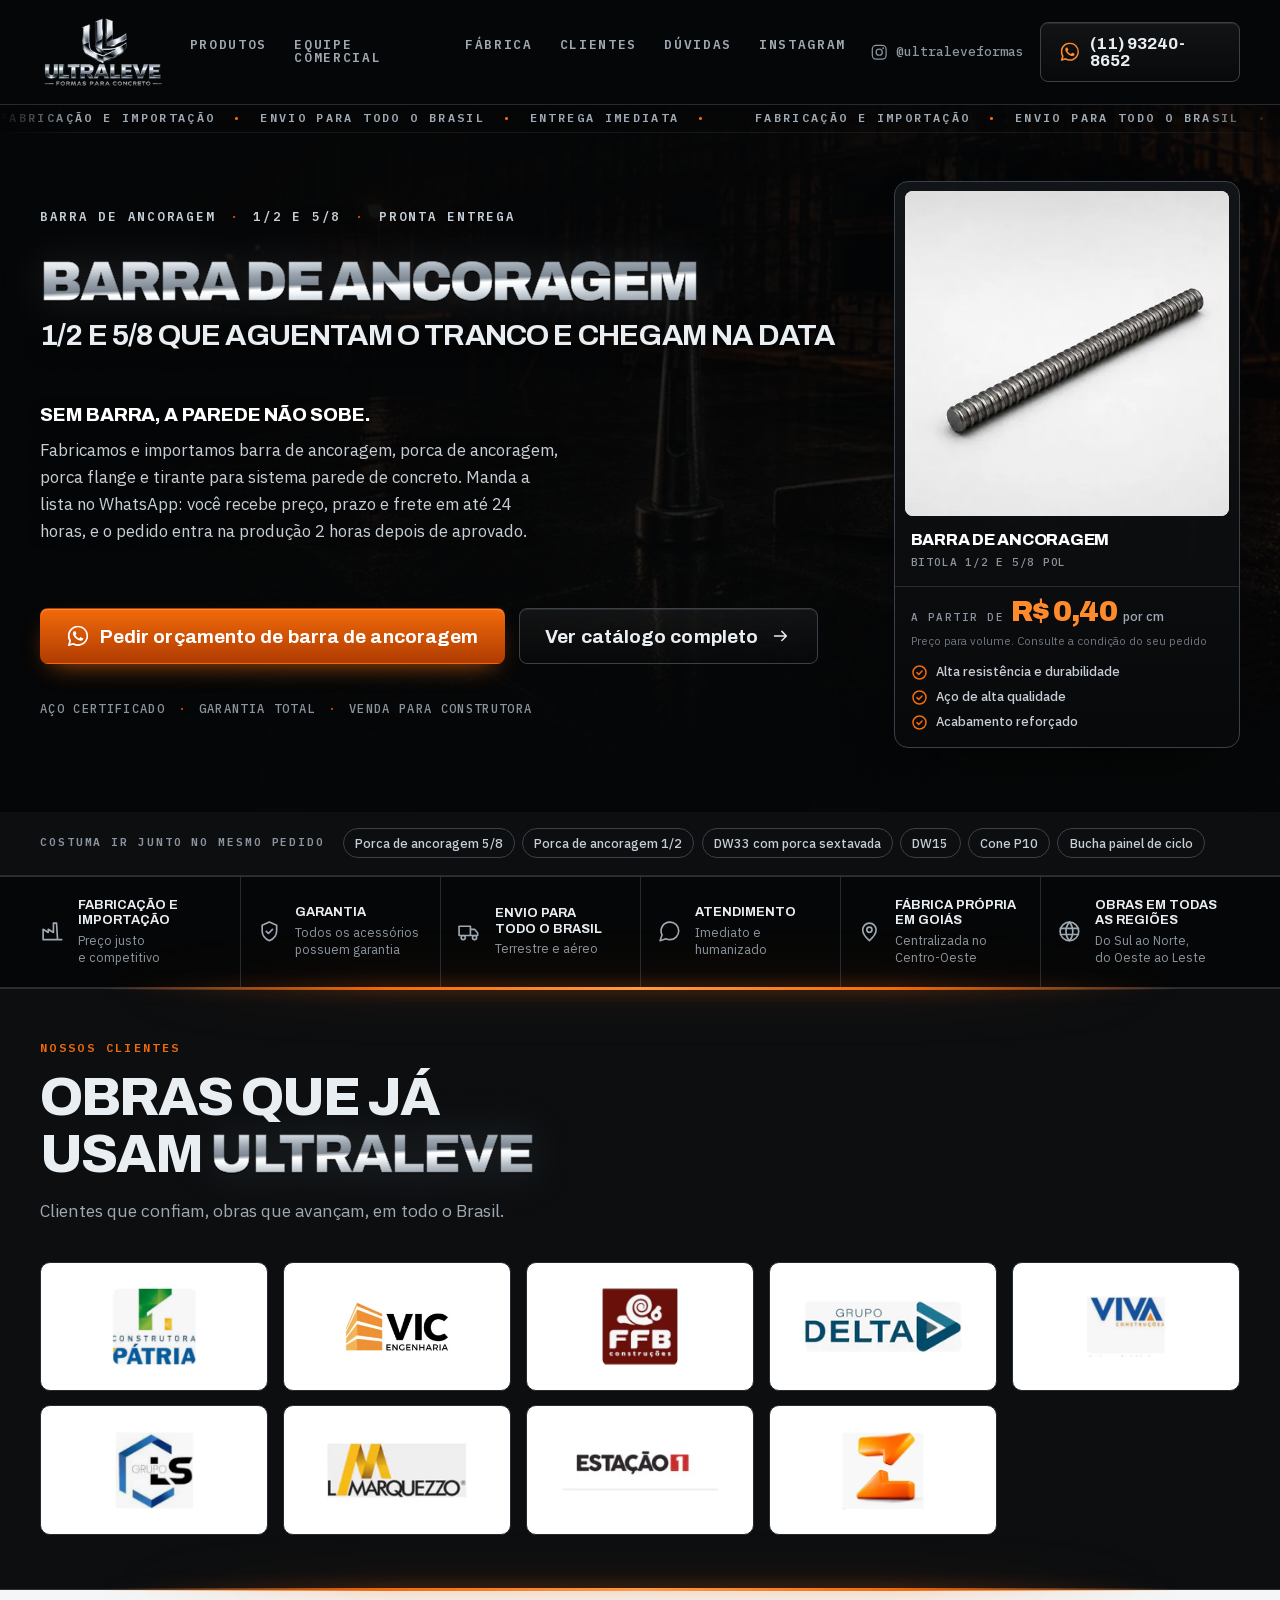
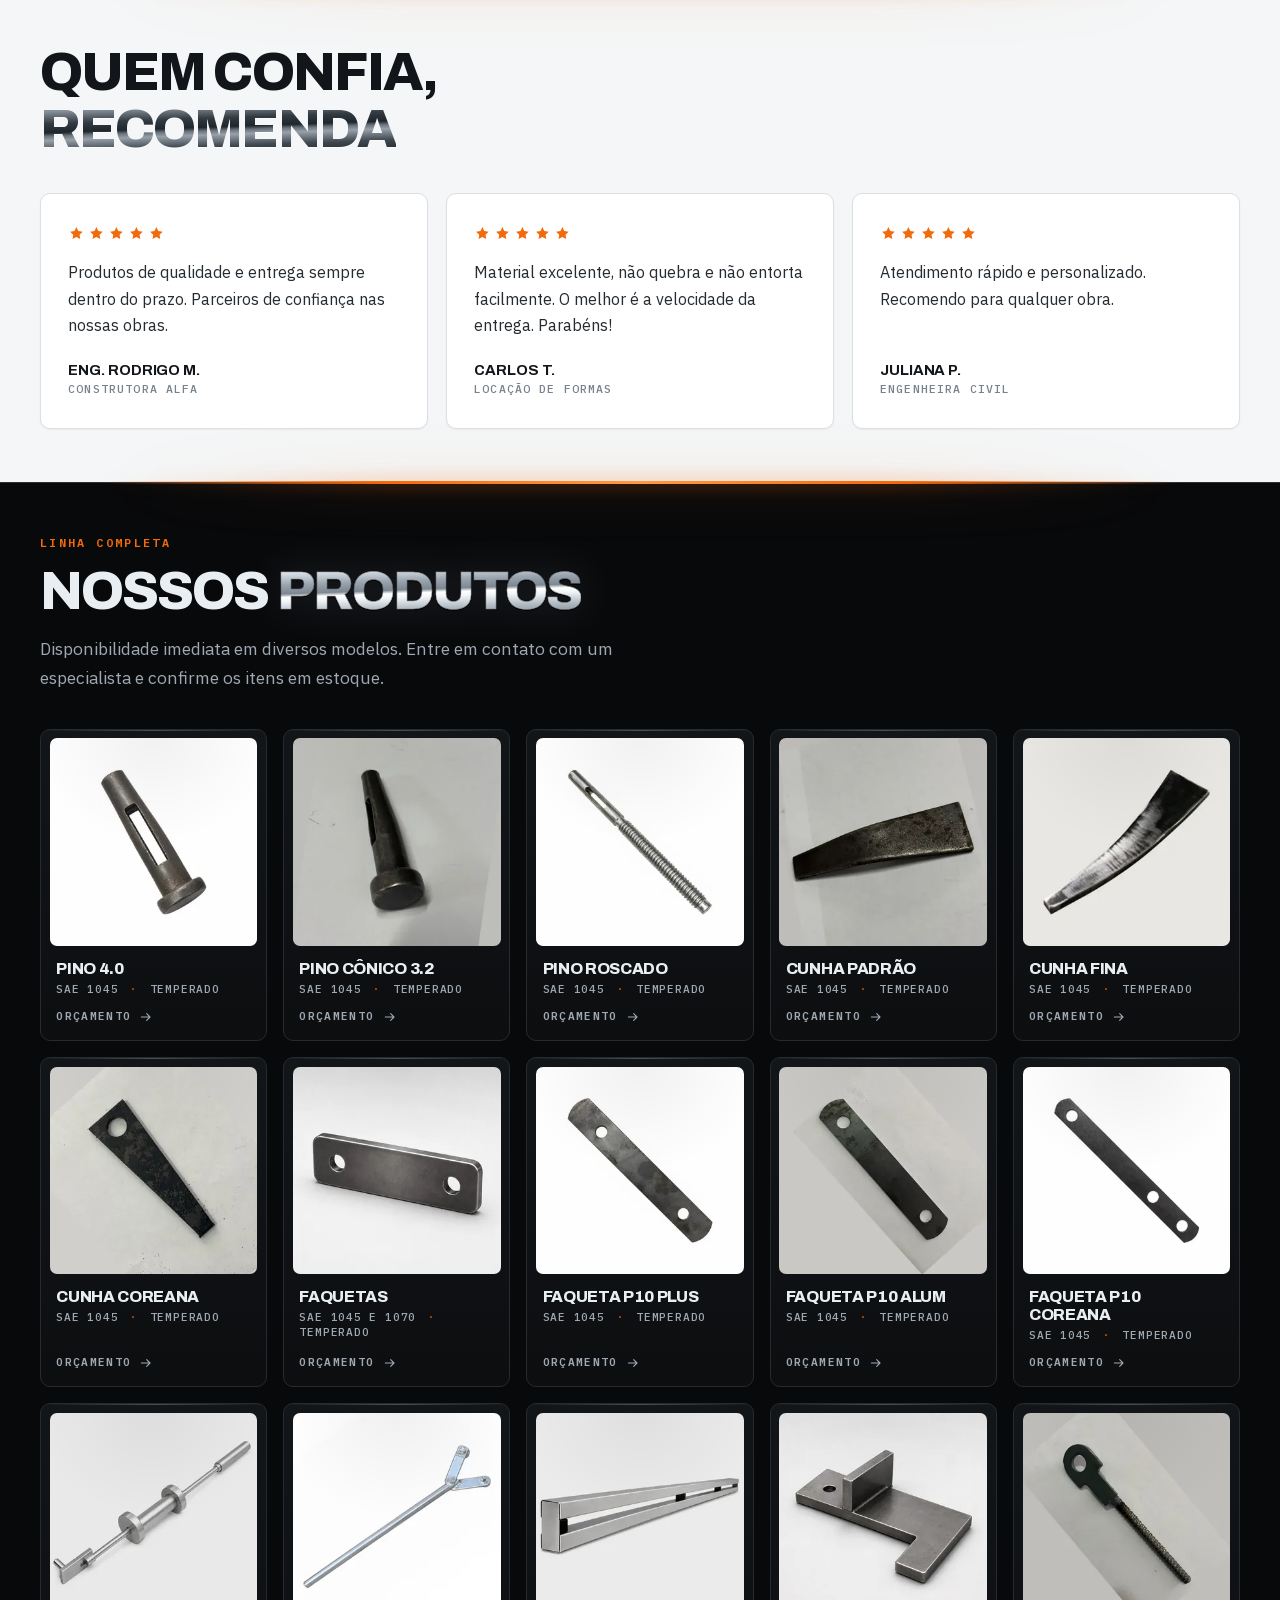
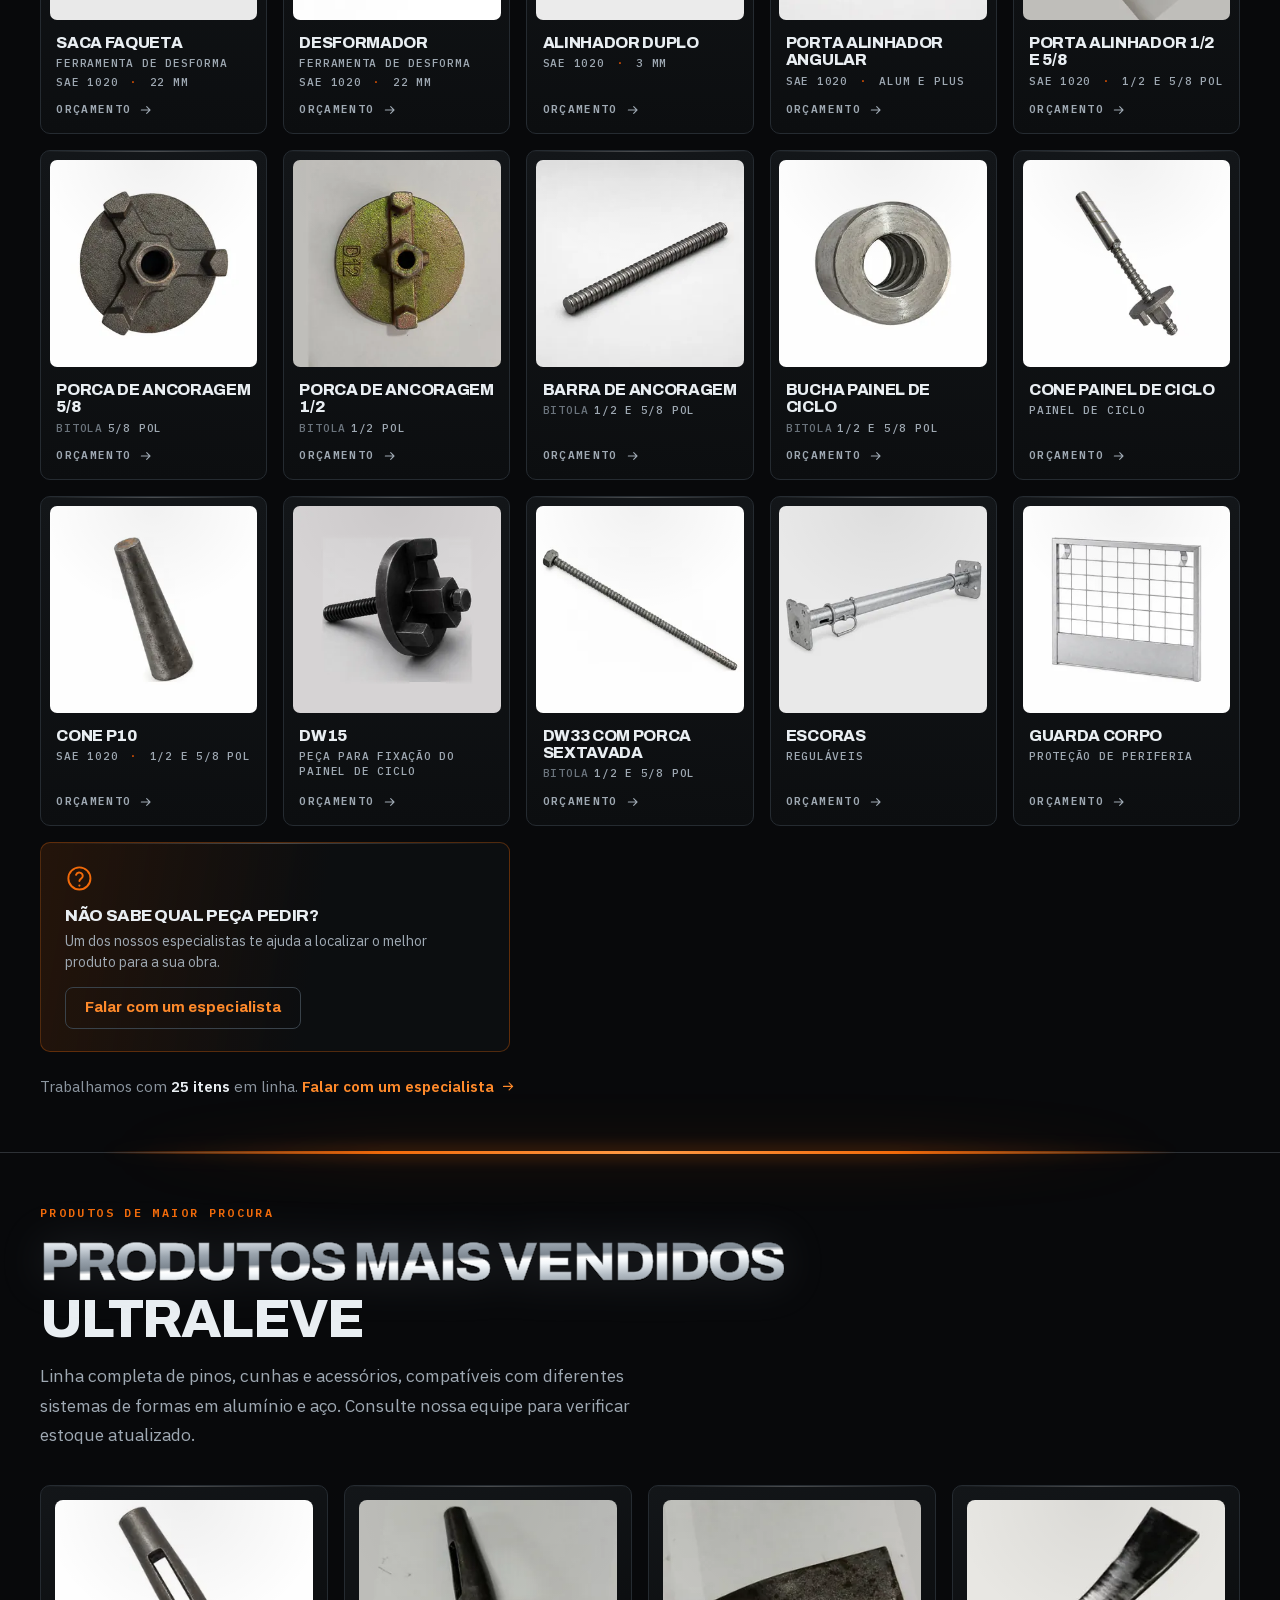
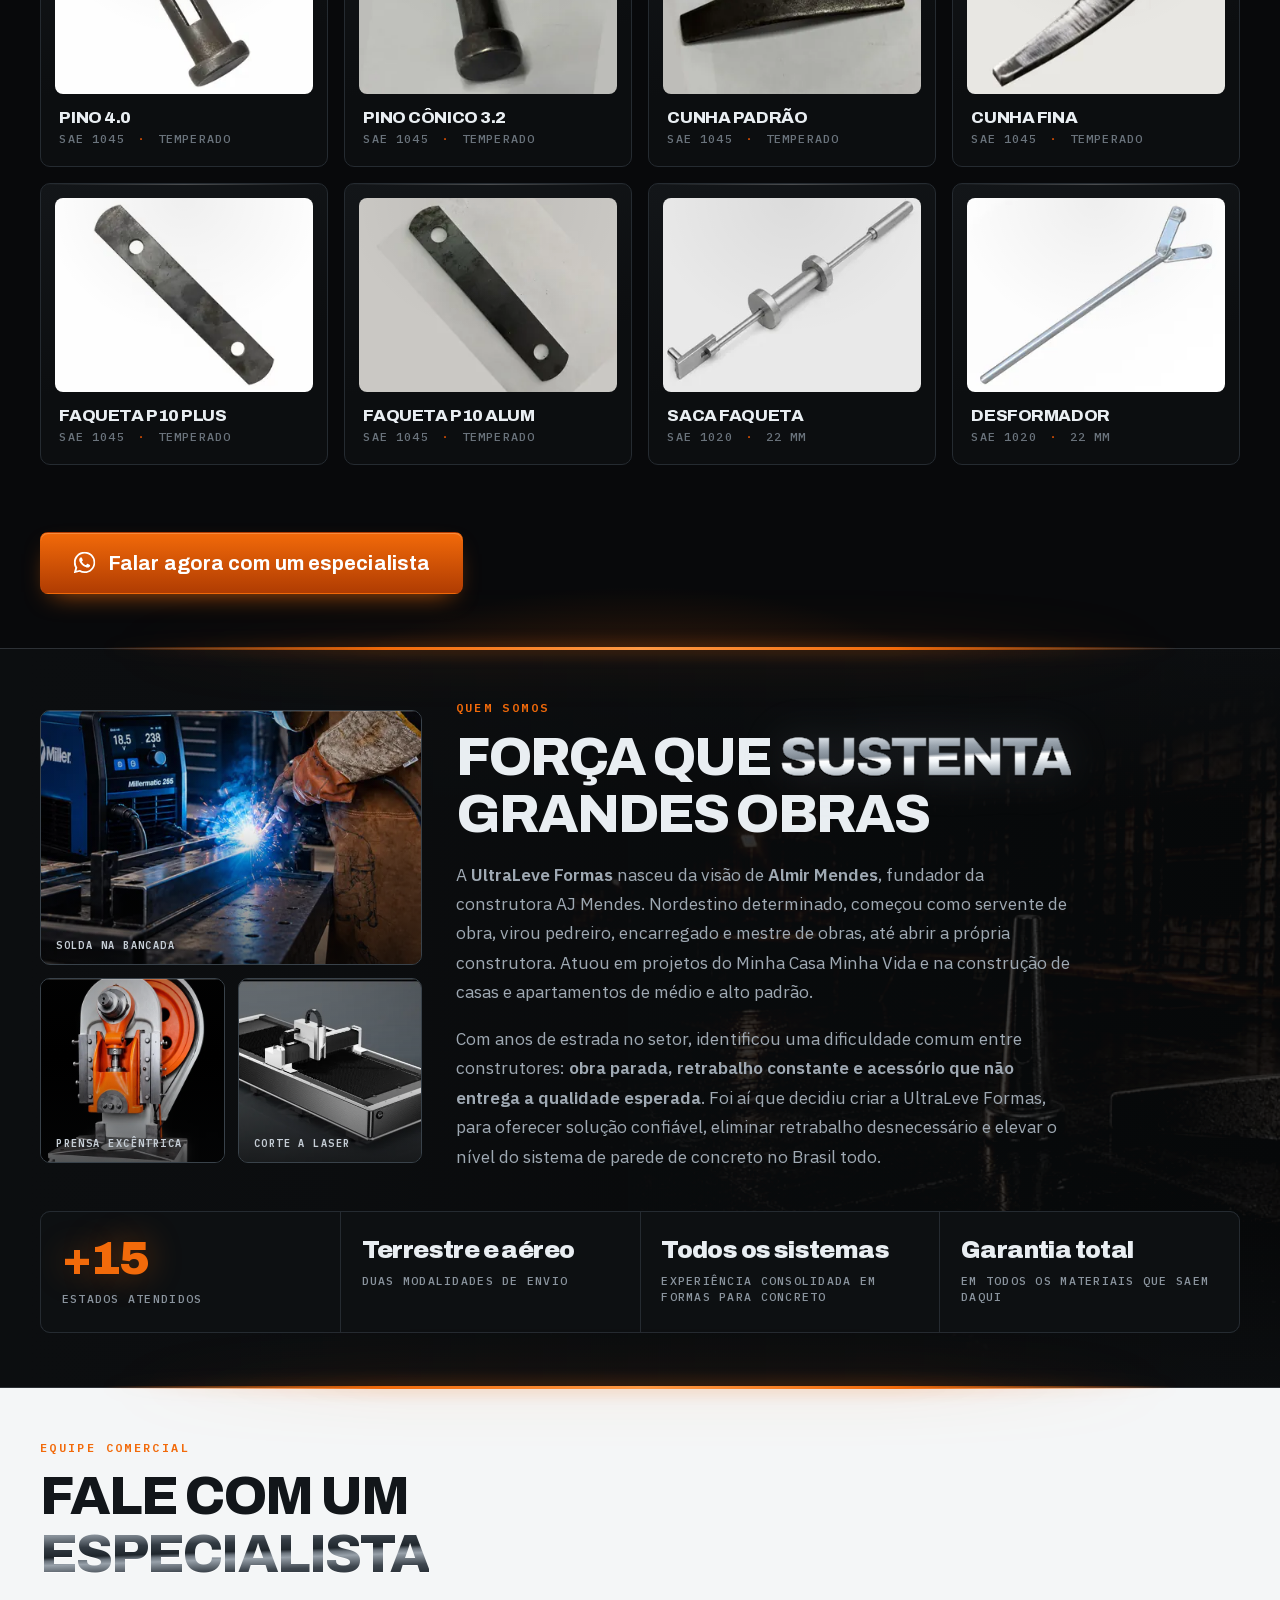
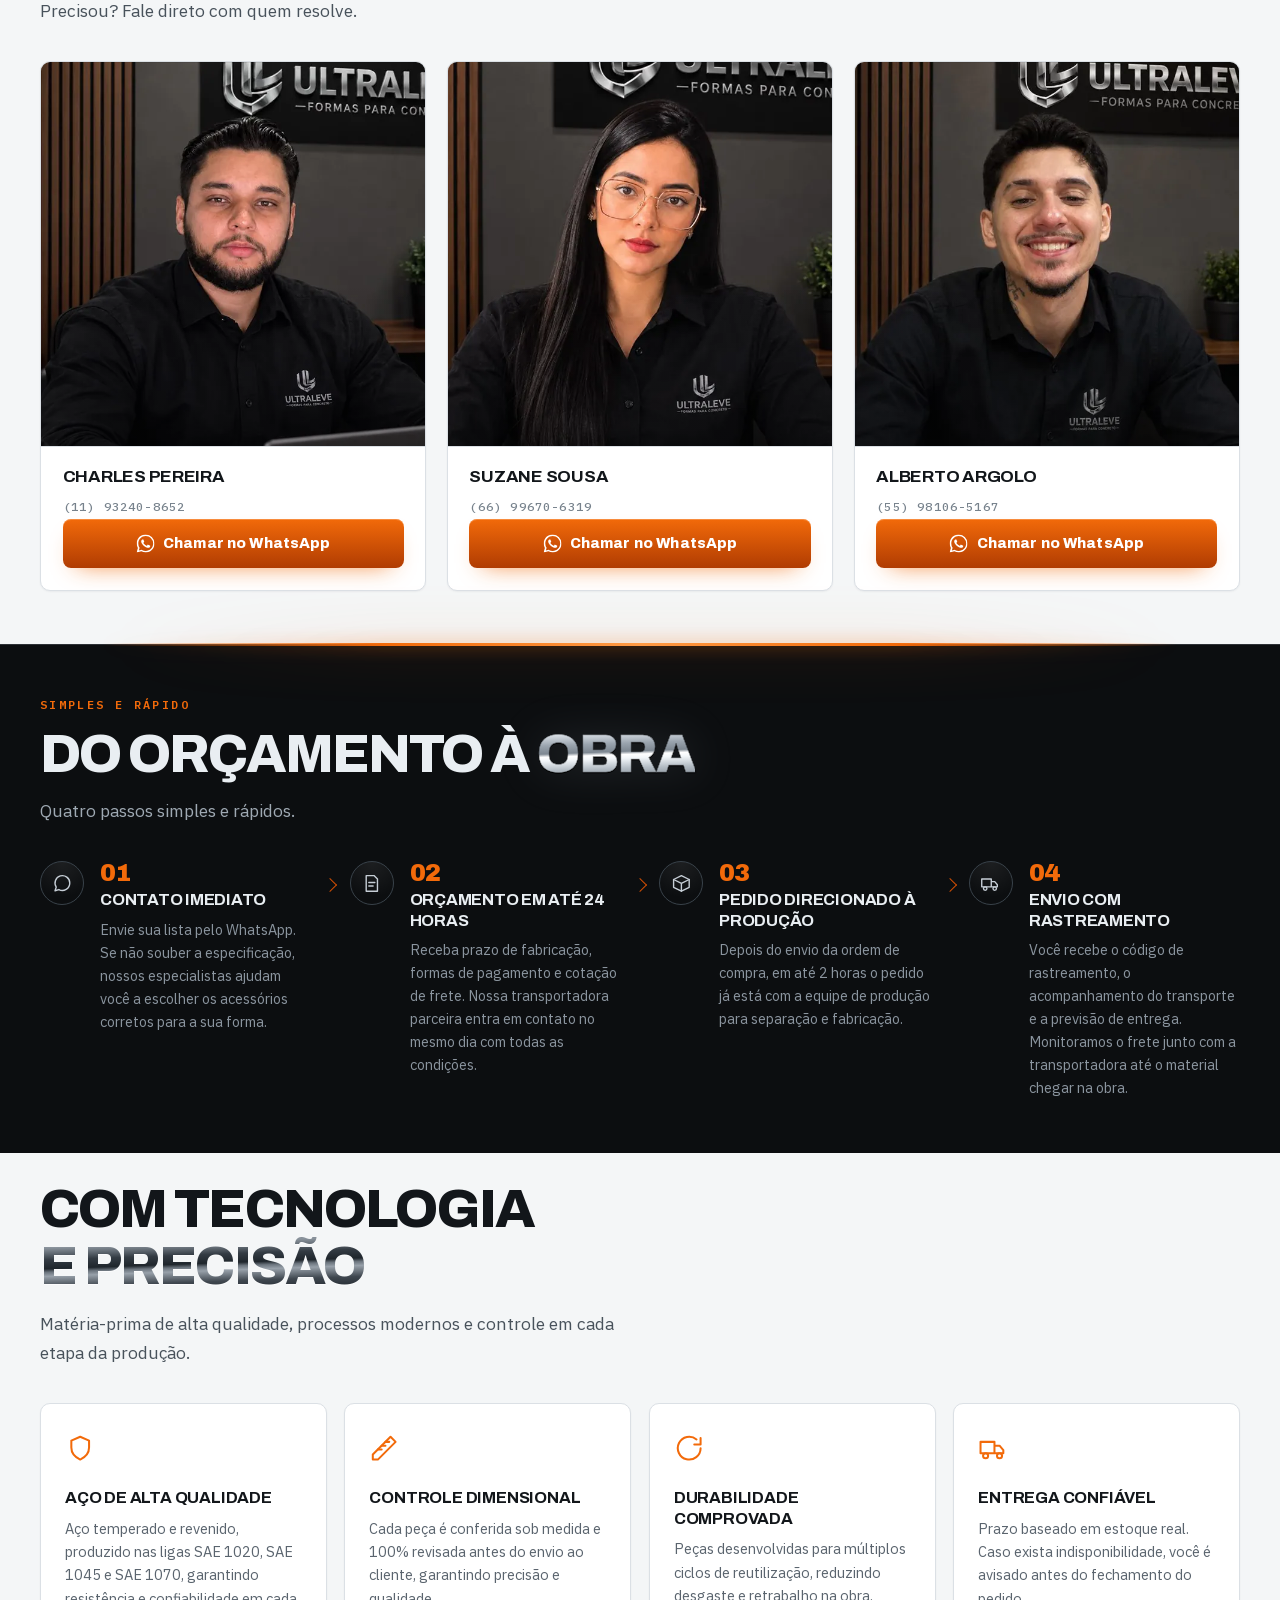
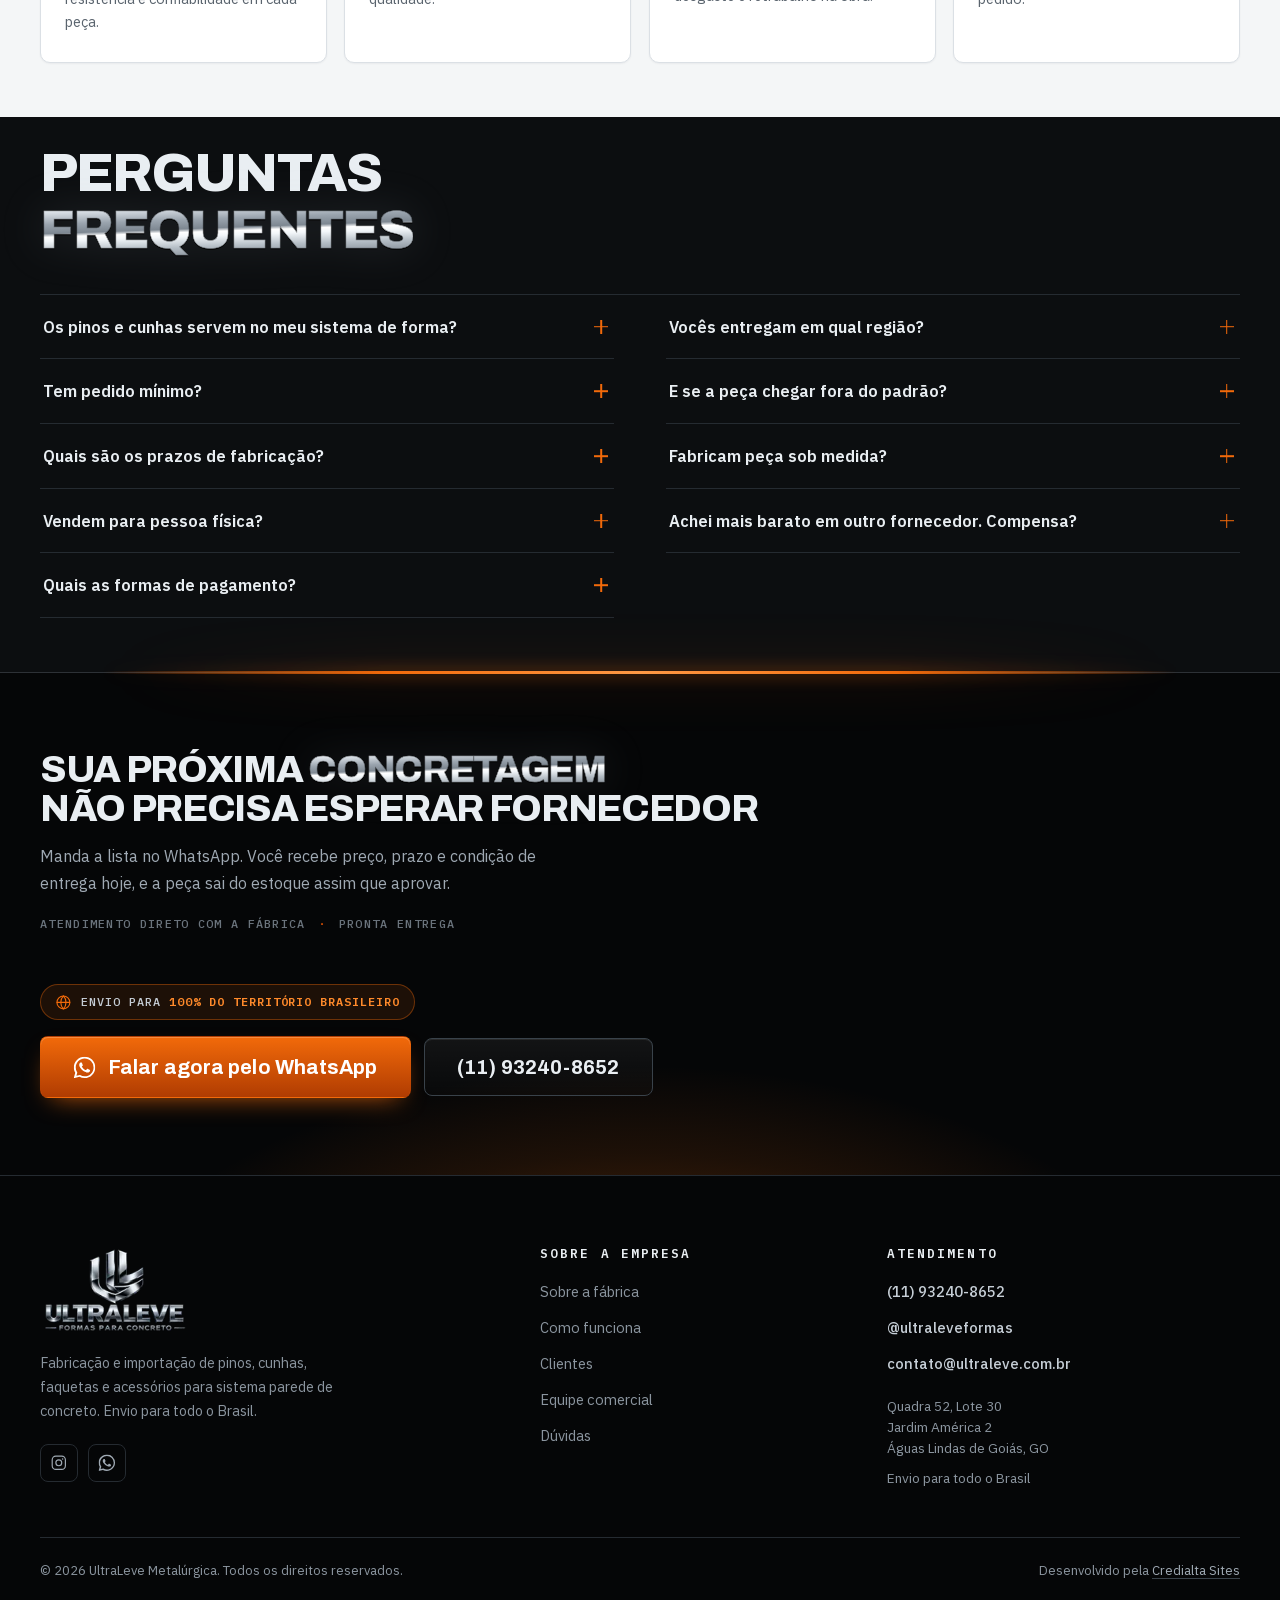
==== barra-de-ancoragem/index.html @ 64aa49cb "LPs de anuncio: barra de ancoragem, faquetas e pinos e cunhas Tres paginas geradas a partir do index" ====
<!DOCTYPE html>
<html lang="pt-BR">
<head>
<meta charset="utf-8">
<meta name="viewport" content="width=device-width, initial-scale=1">
<title>Barra de Ancoragem 1/2 e 5/8 | Fábrica | UltraLeve Metalúrgica</title>
<meta name="description" content="Barra de ancoragem 1/2 e 5/8 direto da fábrica, com porca de ancoragem, porca flange e tirante. Orçamento em até 24 horas no WhatsApp e envio para todo o Brasil.">
<meta name="theme-color" content="#08090B">
<link rel="canonical" href="https://www.ultraleveformasoficial.com.br/barra-de-ancoragem/">
<link rel="icon" href="../assets/img/favicon.png" type="image/png">
<link rel="apple-touch-icon" href="../assets/img/logo-sm.png">

<meta property="og:type" content="website">
<meta property="og:locale" content="pt_BR">
<meta property="og:site_name" content="UltraLeve Metalúrgica">
<meta property="og:title" content="Barra de Ancoragem 1/2 e 5/8 | Fábrica | UltraLeve Metalúrgica">
<meta property="og:description" content="Barra de ancoragem 1/2 e 5/8 direto da fábrica, com porca de ancoragem, porca flange e tirante. Orçamento em até 24 horas no WhatsApp e envio para todo o Brasil.">
<meta property="og:image" content="https://www.ultraleveformasoficial.com.br/assets/img/hero-desktop.jpg">
<meta name="twitter:card" content="summary_large_image">

<!-- hero: o arquivo de cada faixa bate com a media query do CSS
     (mobile até 600, sm de 601 a 1300, desktop acima) -->
<link rel="preload" as="image" type="image/webp" href="../assets/img/hero-mobile.webp" media="(max-width: 600px)" fetchpriority="high">
<link rel="preload" as="image" type="image/webp" href="../assets/img/hero-desktop-sm.webp" media="(min-width: 601px) and (max-width: 1300px)" fetchpriority="high">
<link rel="preload" as="image" type="image/webp" href="../assets/img/hero-desktop.webp" media="(min-width: 1301px)" fetchpriority="high">
<!-- Archivo no título e Plex Sans no subtítulo: se a Plex chega depois da primeira
     pintura, o parágrafo quebra diferente e o bloco do hero pula (CLS no desktop) -->
<link rel="preload" as="font" type="font/woff2" href="../assets/fonts/archivo-latin.woff2" crossorigin>
<link rel="preload" as="font" type="font/woff2" href="../assets/fonts/ibm-plex-sans-latin.woff2" crossorigin>
<link rel="preload" as="image" type="image/webp" href="../assets/img/prod/barra-ancoragem-480.webp" fetchpriority="high">
<link rel="stylesheet" href="../assets/css/style.css">
<link rel="stylesheet" href="../assets/css/lp.css">
</head>
<body>

<a class="skip" href="#conteudo">Pular para o conteúdo</a>

<!-- ============ HEADER ============ -->
<header class="hdr" id="hdr">
  <div class="wrap hdr__in">
    <a class="hdr__logo" href="#topo" aria-label="UltraLeve Metalúrgica, ir para o início">
      <img src="../assets/img/logo-190.webp" srcset="../assets/img/logo-190.webp 190w, ../assets/img/logo-380.webp 380w" sizes="(max-width:860px) 96px, 128px" alt="UltraLeve Metalúrgica, formas para concreto" width="380" height="214">
    </a>

    <nav class="hdr__nav" id="nav" aria-label="Navegação principal">
      <a href="#produtos">Produtos</a>
      <a href="#equipe">Equipe comercial</a>
      <a href="#fabrica">Fábrica</a>
      <a href="#clientes">Clientes</a>
      <a href="#duvidas">Dúvidas</a>
      <a href="https://instagram.com/ultraleveformas" target="_blank" rel="noopener">Instagram</a>
    </nav>

    <div class="hdr__end">
      <a class="hdr__ig" href="https://instagram.com/ultraleveformas" target="_blank" rel="noopener" aria-label="Instagram da UltraLeve">
        <svg viewBox="0 0 24 24" aria-hidden="true"><rect x="3" y="3" width="18" height="18" rx="5"/><circle cx="12" cy="12" r="4"/><circle cx="17.2" cy="6.8" r="1.1" fill="currentColor" stroke="none"/></svg>
        <span>@ultraleveformas</span>
      </a>
      <a class="btn btn--ghost hdr__cta" href="https://wa.me/5511932408652?text=Ol%C3%A1!%20Vim%20pela%20p%C3%A1gina%20de%20barra%20de%20ancoragem%20e%20gostaria%20de%20um%20or%C3%A7amento." target="_blank" rel="noopener" aria-label="WhatsApp (11) 93240-8652">
        <svg class="ico-wa" viewBox="0 0 24 24" aria-hidden="true"><path d="M17.472 14.382c-.297-.149-1.758-.867-2.03-.967-.273-.099-.471-.148-.67.15-.197.297-.767.966-.94 1.164-.173.199-.347.223-.644.075-.297-.15-1.255-.463-2.39-1.475-.883-.788-1.48-1.761-1.653-2.059-.173-.297-.018-.458.13-.606.134-.133.347-.347.52-.52.174-.174.232-.298.347-.497.115-.199.058-.372-.024-.52-.082-.149-.67-1.612-.917-2.207-.244-.579-.487-.5-.669-.51-.173-.008-.371-.01-.57-.01-.198 0-.52.074-.792.372-.272.297-1.04 1.016-1.04 2.479 0 1.462 1.065 2.875 1.213 3.074.149.198 2.096 3.2 5.077 4.487.709.306 1.262.489 1.694.625.712.227 1.36.195 1.872.118.572-.085 1.758-.719 2.006-1.413.248-.694.248-1.289.173-1.413-.074-.124-.272-.198-.57-.347m-5.421 7.403h-.004a9.87 9.87 0 0 1-5.031-1.378l-.361-.214-3.741.982.998-3.648-.235-.374a9.86 9.86 0 0 1-1.51-5.26c.001-5.45 4.436-9.884 9.888-9.884 2.64 0 5.122 1.03 6.988 2.898a9.825 9.825 0 0 1 2.893 6.994c-.003 5.45-4.437 9.884-9.885 9.884m8.413-18.297A11.815 11.815 0 0 0 12.05 0C5.495 0 .16 5.335.157 11.892c0 2.096.547 4.142 1.588 5.945L.057 24l6.305-1.654a11.882 11.882 0 0 0 5.683 1.448h.005c6.554 0 11.89-5.335 11.893-11.893a11.821 11.821 0 0 0-3.48-8.413Z"/></svg>
        <span>(11) 93240-8652</span>
      </a>
      <button class="burger" id="burger" aria-label="Abrir menu" aria-expanded="false" aria-controls="nav">
        <span></span><span></span><span></span>
      </button>
    </div>
  </div>
</header>

<main id="conteudo">
<span id="topo"></span>

<!-- ============ HERO DA PEÇA ============ -->
<section class="hero hero--lp">
  <div class="hero__bg" role="img" aria-label="Barra de ancoragem roscada em aço, bitolas 1/2 e 5/8"></div>

  <div class="faixa" aria-hidden="true">
    <div class="faixa__t">
      <span>Fabricação e importação <i>•</i> Envio para todo o Brasil <i>•</i> Entrega imediata <i>•</i></span>
      <span>Fabricação e importação <i>•</i> Envio para todo o Brasil <i>•</i> Entrega imediata <i>•</i></span>
      <span>Fabricação e importação <i>•</i> Envio para todo o Brasil <i>•</i> Entrega imediata <i>•</i></span>
    </div>
  </div>

  <div class="wrap hero__in">
    <p class="hero__over stag" style="--d:40ms">Barra de ancoragem <i>·</i> 1/2 e 5/8 <i>·</i> Pronta entrega</p>

    <h1 class="hero__h1 stag" style="--d:70ms">
      <span class="chrome">Barra de ancoragem</span>
      <span class="hero__h1b">1/2 e 5/8 que aguentam o tranco e chegam na data</span>
    </h1>

    <figure class="pecaC stag" style="--d:110ms">
      <div class="pecaC__g">
        <span class="pecaC__img"><img src="../assets/img/prod/barra-ancoragem-480.webp" srcset="../assets/img/prod/barra-ancoragem-320.webp 320w, ../assets/img/prod/barra-ancoragem-480.webp 480w, ../assets/img/prod/barra-ancoragem-620.webp 620w" sizes="(max-width:1000px) calc(100vw - 60px), 364px" alt="Barra de ancoragem roscada em aço, bitolas 1/2 e 5/8" width="620" height="620" fetchpriority="high" decoding="async"></span>
      </div>
      <figcaption class="pecaC__b">
        <b>Barra de ancoragem</b>
        <span class="pecaC__f">Bitola 1/2 e 5/8 pol</span>
      </figcaption>
      <p class="pecaC__p">
        <span class="pecaC__pr">a partir de</span>
        <b>R$ 0,40</b>
        <span class="pecaC__pu">por cm</span>
      </p>
      <p class="pecaC__pn">Preço para volume. Consulte a condição do seu pedido</p>
      <ul class="pecaC__s">
        <li><svg viewBox="0 0 24 24" aria-hidden="true"><circle cx="12" cy="12" r="9.2"/><path d="m8.4 12.2 2.5 2.5 4.7-4.9"/></svg>Alta resistência e durabilidade</li>
        <li><svg viewBox="0 0 24 24" aria-hidden="true"><circle cx="12" cy="12" r="9.2"/><path d="m8.4 12.2 2.5 2.5 4.7-4.9"/></svg>Aço de alta qualidade</li>
        <li><svg viewBox="0 0 24 24" aria-hidden="true"><circle cx="12" cy="12" r="9.2"/><path d="m8.4 12.2 2.5 2.5 4.7-4.9"/></svg>Acabamento reforçado</li>
      </ul>
    </figure>

    <p class="hero__sub stag" style="--d:140ms">
      <strong class="hero__grito">Sem barra, a parede não sobe.</strong>
      Fabricamos e importamos barra de ancoragem, porca de ancoragem, porca flange e tirante para sistema parede de concreto. Manda a lista no WhatsApp: você recebe preço, prazo e frete em até 24 horas, e o pedido entra na produção 2 horas depois de aprovado.
    </p>

    <div class="hero__cta stag" style="--d:210ms">
      <a class="btn btn--fire" href="https://wa.me/5511932408652?text=Ol%C3%A1!%20Vim%20pela%20p%C3%A1gina%20de%20barra%20de%20ancoragem%20e%20gostaria%20de%20um%20or%C3%A7amento." target="_blank" rel="noopener">
        <svg class="ico-wa" viewBox="0 0 24 24" aria-hidden="true"><path d="M17.472 14.382c-.297-.149-1.758-.867-2.03-.967-.273-.099-.471-.148-.67.15-.197.297-.767.966-.94 1.164-.173.199-.347.223-.644.075-.297-.15-1.255-.463-2.39-1.475-.883-.788-1.48-1.761-1.653-2.059-.173-.297-.018-.458.13-.606.134-.133.347-.347.52-.52.174-.174.232-.298.347-.497.115-.199.058-.372-.024-.52-.082-.149-.67-1.612-.917-2.207-.244-.579-.487-.5-.669-.51-.173-.008-.371-.01-.57-.01-.198 0-.52.074-.792.372-.272.297-1.04 1.016-1.04 2.479 0 1.462 1.065 2.875 1.213 3.074.149.198 2.096 3.2 5.077 4.487.709.306 1.262.489 1.694.625.712.227 1.36.195 1.872.118.572-.085 1.758-.719 2.006-1.413.248-.694.248-1.289.173-1.413-.074-.124-.272-.198-.57-.347m-5.421 7.403h-.004a9.87 9.87 0 0 1-5.031-1.378l-.361-.214-3.741.982.998-3.648-.235-.374a9.86 9.86 0 0 1-1.51-5.26c.001-5.45 4.436-9.884 9.888-9.884 2.64 0 5.122 1.03 6.988 2.898a9.825 9.825 0 0 1 2.893 6.994c-.003 5.45-4.437 9.884-9.885 9.884m8.413-18.297A11.815 11.815 0 0 0 12.05 0C5.495 0 .16 5.335.157 11.892c0 2.096.547 4.142 1.588 5.945L.057 24l6.305-1.654a11.882 11.882 0 0 0 5.683 1.448h.005c6.554 0 11.89-5.335 11.893-11.893a11.821 11.821 0 0 0-3.48-8.413Z"/></svg>
        Pedir orçamento de barra de ancoragem
      </a>
      <a class="btn btn--steel" href="#produtos">
        Ver catálogo completo
        <svg viewBox="0 0 24 24" aria-hidden="true"><path d="M5 12h13m-5-5 5 5-5 5"/></svg>
      </a>
    </div>

    <p class="hero__note stag" style="--d:280ms">Aço certificado <i>·</i> Garantia total <i>·</i> Venda para construtora</p>
  </div>
</section>

<!-- ============ COSTUMA IR JUNTO ============ -->
<div class="junto">
  <div class="wrap junto__in">
    <p class="junto__t">Costuma ir junto no mesmo pedido</p>
    <ul class="junto__l">
        <li><a href="https://wa.me/5511932408652?text=Ol%C3%A1!%20Vim%20pela%20p%C3%A1gina%20de%20barra%20de%20ancoragem%20e%20gostaria%20de%20um%20or%C3%A7amento%20para%20*Porca%20de%20ancoragem%205%2F8*." target="_blank" rel="noopener">Porca de ancoragem 5/8</a></li>
        <li><a href="https://wa.me/5511932408652?text=Ol%C3%A1!%20Vim%20pela%20p%C3%A1gina%20de%20barra%20de%20ancoragem%20e%20gostaria%20de%20um%20or%C3%A7amento%20para%20*Porca%20de%20ancoragem%201%2F2*." target="_blank" rel="noopener">Porca de ancoragem 1/2</a></li>
        <li><a href="https://wa.me/5511932408652?text=Ol%C3%A1!%20Vim%20pela%20p%C3%A1gina%20de%20barra%20de%20ancoragem%20e%20gostaria%20de%20um%20or%C3%A7amento%20para%20*DW33%20com%20porca%20sextavada*." target="_blank" rel="noopener">DW33 com porca sextavada</a></li>
        <li><a href="https://wa.me/5511932408652?text=Ol%C3%A1!%20Vim%20pela%20p%C3%A1gina%20de%20barra%20de%20ancoragem%20e%20gostaria%20de%20um%20or%C3%A7amento%20para%20*DW15*." target="_blank" rel="noopener">DW15</a></li>
        <li><a href="https://wa.me/5511932408652?text=Ol%C3%A1!%20Vim%20pela%20p%C3%A1gina%20de%20barra%20de%20ancoragem%20e%20gostaria%20de%20um%20or%C3%A7amento%20para%20*Cone%20P10*." target="_blank" rel="noopener">Cone P10</a></li>
        <li><a href="https://wa.me/5511932408652?text=Ol%C3%A1!%20Vim%20pela%20p%C3%A1gina%20de%20barra%20de%20ancoragem%20e%20gostaria%20de%20um%20or%C3%A7amento%20para%20*Bucha%20painel%20de%20ciclo*." target="_blank" rel="noopener">Bucha painel de ciclo</a></li>
    </ul>
  </div>
</div>
<!-- ============ SELOS ============ -->
<div class="cut" aria-hidden="true"><i></i></div>

<section class="trust">
  <div class="wrap trust__grid">
    <div class="trust__i reveal">
      <svg viewBox="0 0 24 24" aria-hidden="true"><path d="M3 20V10l5 3V10l5 3V4h3l1 16H3Z"/><path d="M18 20h3"/></svg>
      <p><b>Fabricação e importação</b>Preço justo e competitivo</p>
    </div>
    <div class="trust__i reveal">
      <svg viewBox="0 0 24 24" aria-hidden="true"><path d="M12 3l7 3v5.5c0 4.2-2.9 7.6-7 9.5-4.1-1.9-7-5.3-7-9.5V6z"/><path d="m9 12 2 2 4-4"/></svg>
      <p><b>Garantia</b>Todos os acessórios possuem garantia</p>
    </div>
    <div class="trust__i reveal">
      <svg viewBox="0 0 24 24" aria-hidden="true"><path d="M2 7h11v9H2zM13 10h4l3 3.5V16h-7z"/><circle cx="6" cy="18" r="2"/><circle cx="17" cy="18" r="2"/></svg>
      <p><b>Envio para todo o Brasil</b>Terrestre e aéreo</p>
    </div>
    <div class="trust__i reveal">
      <svg viewBox="0 0 24 24" aria-hidden="true"><path d="M21 11.5a8.4 8.4 0 0 1-8.5 8.5 8.7 8.7 0 0 1-3.8-.9L3 21l1.9-5.7A8.4 8.4 0 0 1 12.5 3 8.4 8.4 0 0 1 21 11.5Z"/></svg>
      <p><b>Atendimento</b>Imediato e humanizado</p>
    </div>
    <div class="trust__i reveal">
      <svg viewBox="0 0 24 24" aria-hidden="true"><path d="M12 21s6.5-5.6 6.5-10.5a6.5 6.5 0 1 0-13 0C5.5 15.4 12 21 12 21Z"/><circle cx="12" cy="10.4" r="2.5"/></svg>
      <p><b>Fábrica própria em Goiás</b>Centralizada no Centro-Oeste</p>
    </div>
    <div class="trust__i reveal">
      <svg viewBox="0 0 24 24" aria-hidden="true"><circle cx="12" cy="12" r="9"/><path d="M3.3 9h17.4M3.3 15h17.4"/><path d="M12 3a14 14 0 0 1 0 18M12 3a14 14 0 0 0 0 18"/></svg>
      <p><b>Obras em todas as regiões</b>Do Sul ao Norte, do Oeste ao Leste</p>
    </div>
  </div>
</section>

<!-- ============ CLIENTES ============ -->
<div class="cut" aria-hidden="true"><i></i></div>

<section class="sec sec--alt" id="clientes">
  <div class="wrap">
    <div class="head reveal">
      <p class="eyebrow">Nossos clientes</p>
      <h2 class="h2">Obras que já usam <span class="chrome">UltraLeve</span></h2>
      <p class="lede">Clientes que confiam, obras que avançam, em todo o Brasil.</p>
    </div>

    <ul class="marcas">
      <li class="reveal"><img src="../assets/img/cli/construtora-patria-240.webp" srcset="../assets/img/cli/construtora-patria-240.webp 240w, ../assets/img/cli/construtora-patria-480.webp 480w" sizes="(max-width:600px) calc(33vw - 40px), (max-width:860px) calc(31vw - 32px), (max-width:1000px) calc(23vw - 33px), (max-width:1420px) calc(20vw - 50px), 234px" alt="Construtora Pátria" width="440" height="260" loading="lazy" decoding="async"></li>
      <li class="reveal"><img src="../assets/img/cli/vic-engenharia-240.webp" srcset="../assets/img/cli/vic-engenharia-240.webp 240w, ../assets/img/cli/vic-engenharia-480.webp 480w" sizes="(max-width:600px) calc(33vw - 40px), (max-width:860px) calc(31vw - 32px), (max-width:1000px) calc(23vw - 33px), (max-width:1420px) calc(20vw - 50px), 234px" alt="VIC Engenharia" width="440" height="260" loading="lazy" decoding="async"></li>
      <li class="reveal"><img src="../assets/img/cli/ffb-240.webp" srcset="../assets/img/cli/ffb-240.webp 240w, ../assets/img/cli/ffb-480.webp 480w" sizes="(max-width:600px) calc(33vw - 40px), (max-width:860px) calc(31vw - 32px), (max-width:1000px) calc(23vw - 33px), (max-width:1420px) calc(20vw - 50px), 234px" alt="FFB Construções" width="440" height="260" loading="lazy" decoding="async"></li>
      <li class="reveal"><img src="../assets/img/cli/grupo-delta-240.webp" srcset="../assets/img/cli/grupo-delta-240.webp 240w, ../assets/img/cli/grupo-delta-480.webp 480w" sizes="(max-width:600px) calc(33vw - 40px), (max-width:860px) calc(31vw - 32px), (max-width:1000px) calc(23vw - 33px), (max-width:1420px) calc(20vw - 50px), 234px" alt="Grupo Delta" width="440" height="260" loading="lazy" decoding="async"></li>
      <li class="reveal"><img src="../assets/img/cli/viva-240.webp" srcset="../assets/img/cli/viva-240.webp 240w, ../assets/img/cli/viva-480.webp 480w" sizes="(max-width:600px) calc(33vw - 40px), (max-width:860px) calc(31vw - 32px), (max-width:1000px) calc(23vw - 33px), (max-width:1420px) calc(20vw - 50px), 234px" alt="Viva Construções" width="440" height="260" loading="lazy" decoding="async"></li>
      <li class="reveal"><img src="../assets/img/cli/ls-cotia-240.webp" srcset="../assets/img/cli/ls-cotia-240.webp 240w, ../assets/img/cli/ls-cotia-480.webp 480w" sizes="(max-width:600px) calc(33vw - 40px), (max-width:860px) calc(31vw - 32px), (max-width:1000px) calc(23vw - 33px), (max-width:1420px) calc(20vw - 50px), 234px" alt="Grupo LS Cotia" width="440" height="260" loading="lazy" decoding="async"></li>
      <li class="reveal"><img src="../assets/img/cli/l-marquezzo-240.webp" srcset="../assets/img/cli/l-marquezzo-240.webp 240w, ../assets/img/cli/l-marquezzo-480.webp 480w" sizes="(max-width:600px) calc(33vw - 40px), (max-width:860px) calc(31vw - 32px), (max-width:1000px) calc(23vw - 33px), (max-width:1420px) calc(20vw - 50px), 234px" alt="L Marquezzo" width="440" height="260" loading="lazy" decoding="async"></li>
      <li class="reveal"><img src="../assets/img/cli/estacao-1-240.webp" srcset="../assets/img/cli/estacao-1-240.webp 240w, ../assets/img/cli/estacao-1-480.webp 480w" sizes="(max-width:600px) calc(33vw - 40px), (max-width:860px) calc(31vw - 32px), (max-width:1000px) calc(23vw - 33px), (max-width:1420px) calc(20vw - 50px), 234px" alt="Estação 1" width="440" height="260" loading="lazy" decoding="async"></li>
      <li class="reveal"><img src="../assets/img/cli/stanza-240.webp" srcset="../assets/img/cli/stanza-240.webp 240w, ../assets/img/cli/stanza-480.webp 480w" sizes="(max-width:600px) calc(33vw - 40px), (max-width:860px) calc(31vw - 32px), (max-width:1000px) calc(23vw - 33px), (max-width:1420px) calc(20vw - 50px), 234px" alt="Stanza" width="440" height="260" loading="lazy" decoding="async"></li>
    </ul>
  </div>
</section>

<!-- ============ DEPOIMENTOS ============ -->
<!-- ATENÇÃO FELIPE: os tres depoimentos abaixo vieram do mockup e sao FICTICIOS.
     Substituir pelos reais (nome, cargo, empresa) antes de publicar. -->
<div class="cut" aria-hidden="true"><i></i></div>

<section class="sec sec--claro" id="depoimentos">
  <div class="wrap">
    <div class="head reveal">
      <h2 class="h2">Quem confia, <span class="chrome">recomenda</span></h2>
    </div>
    <div class="dep__g">
      <figure class="dep reveal">
        <div class="dep__s" role="img" aria-label="Avaliação 5 de 5"><svg viewBox="0 0 24 24" aria-hidden="true"><path d="m12 3 2.7 5.6 6.3.9-4.5 4.3 1 6.2-5.5-2.9-5.5 2.9 1-6.2L3 9.5l6.3-.9z"/></svg><svg viewBox="0 0 24 24" aria-hidden="true"><path d="m12 3 2.7 5.6 6.3.9-4.5 4.3 1 6.2-5.5-2.9-5.5 2.9 1-6.2L3 9.5l6.3-.9z"/></svg><svg viewBox="0 0 24 24" aria-hidden="true"><path d="m12 3 2.7 5.6 6.3.9-4.5 4.3 1 6.2-5.5-2.9-5.5 2.9 1-6.2L3 9.5l6.3-.9z"/></svg><svg viewBox="0 0 24 24" aria-hidden="true"><path d="m12 3 2.7 5.6 6.3.9-4.5 4.3 1 6.2-5.5-2.9-5.5 2.9 1-6.2L3 9.5l6.3-.9z"/></svg><svg viewBox="0 0 24 24" aria-hidden="true"><path d="m12 3 2.7 5.6 6.3.9-4.5 4.3 1 6.2-5.5-2.9-5.5 2.9 1-6.2L3 9.5l6.3-.9z"/></svg></div>
        <blockquote><p>Produtos de qualidade e entrega sempre dentro do prazo. Parceiros de confiança nas nossas obras.</p></blockquote>
        <figcaption><b>Eng. Rodrigo M.</b><span>Construtora Alfa</span></figcaption>
      </figure>
      <figure class="dep reveal">
        <div class="dep__s" role="img" aria-label="Avaliação 5 de 5"><svg viewBox="0 0 24 24" aria-hidden="true"><path d="m12 3 2.7 5.6 6.3.9-4.5 4.3 1 6.2-5.5-2.9-5.5 2.9 1-6.2L3 9.5l6.3-.9z"/></svg><svg viewBox="0 0 24 24" aria-hidden="true"><path d="m12 3 2.7 5.6 6.3.9-4.5 4.3 1 6.2-5.5-2.9-5.5 2.9 1-6.2L3 9.5l6.3-.9z"/></svg><svg viewBox="0 0 24 24" aria-hidden="true"><path d="m12 3 2.7 5.6 6.3.9-4.5 4.3 1 6.2-5.5-2.9-5.5 2.9 1-6.2L3 9.5l6.3-.9z"/></svg><svg viewBox="0 0 24 24" aria-hidden="true"><path d="m12 3 2.7 5.6 6.3.9-4.5 4.3 1 6.2-5.5-2.9-5.5 2.9 1-6.2L3 9.5l6.3-.9z"/></svg><svg viewBox="0 0 24 24" aria-hidden="true"><path d="m12 3 2.7 5.6 6.3.9-4.5 4.3 1 6.2-5.5-2.9-5.5 2.9 1-6.2L3 9.5l6.3-.9z"/></svg></div>
        <blockquote><p>Material excelente, não quebra e não entorta facilmente. O melhor é a velocidade da entrega. Parabéns!</p></blockquote>
        <figcaption><b>Carlos T.</b><span>Locação de formas</span></figcaption>
      </figure>
      <figure class="dep reveal">
        <div class="dep__s" role="img" aria-label="Avaliação 5 de 5"><svg viewBox="0 0 24 24" aria-hidden="true"><path d="m12 3 2.7 5.6 6.3.9-4.5 4.3 1 6.2-5.5-2.9-5.5 2.9 1-6.2L3 9.5l6.3-.9z"/></svg><svg viewBox="0 0 24 24" aria-hidden="true"><path d="m12 3 2.7 5.6 6.3.9-4.5 4.3 1 6.2-5.5-2.9-5.5 2.9 1-6.2L3 9.5l6.3-.9z"/></svg><svg viewBox="0 0 24 24" aria-hidden="true"><path d="m12 3 2.7 5.6 6.3.9-4.5 4.3 1 6.2-5.5-2.9-5.5 2.9 1-6.2L3 9.5l6.3-.9z"/></svg><svg viewBox="0 0 24 24" aria-hidden="true"><path d="m12 3 2.7 5.6 6.3.9-4.5 4.3 1 6.2-5.5-2.9-5.5 2.9 1-6.2L3 9.5l6.3-.9z"/></svg><svg viewBox="0 0 24 24" aria-hidden="true"><path d="m12 3 2.7 5.6 6.3.9-4.5 4.3 1 6.2-5.5-2.9-5.5 2.9 1-6.2L3 9.5l6.3-.9z"/></svg></div>
        <blockquote><p>Atendimento rápido e personalizado. Recomendo para qualquer obra.</p></blockquote>
        <figcaption><b>Juliana P.</b><span>Engenheira civil</span></figcaption>
      </figure>
    </div>
  </div>
</section>


<div class="cut" aria-hidden="true"><i></i></div>

<!-- ============ PRODUTOS ============ -->
<section class="sec" id="produtos">
  <div class="wrap">
    <div class="head reveal">
      <p class="eyebrow">Linha completa</p>
      <h2 class="h2">Nossos <span class="chrome">produtos</span></h2>
      <p class="lede">Disponibilidade imediata em diversos modelos. Entre em contato com um especialista e confirme os itens em estoque.</p>
    </div>

    <div class="fam">
      <article class="fam__c reveal">
        <span class="fam__img"><img src="../assets/img/prod/pino-40-480.webp" srcset="../assets/img/prod/pino-40-320.webp 320w, ../assets/img/prod/pino-40-480.webp 480w, ../assets/img/prod/pino-40-720.webp 720w" sizes="(max-width:600px) calc(50vw - 38px), (max-width:860px) calc(31vw - 28px), (max-width:1180px) calc(25vw - 40px), 238px" alt="Pino 4.0 de laje em aço SAE 1045 temperado" width="620" height="620" loading="lazy" decoding="async"></span>
        <span class="fam__b"><h3>Pino 4.0</h3><span class="ficha"><span class="ficha__e">SAE 1045 <i>·</i> Temperado</span></span></span>
        <a class="fam__go" href="https://wa.me/5511932408652?text=Ol%C3%A1!%20Vim%20pela%20p%C3%A1gina%20de%20barra%20de%20ancoragem%20e%20gostaria%20de%20um%20or%C3%A7amento%20para%20*Pino%204.0*." target="_blank" rel="noopener">Orçamento <svg viewBox="0 0 24 24" aria-hidden="true"><path d="M5 12h13m-5-5 5 5-5 5"/></svg></a>
      </article>

      <article class="fam__c reveal">
        <span class="fam__img"><img src="../assets/img/prod/pino-conico-480.webp" srcset="../assets/img/prod/pino-conico-320.webp 320w, ../assets/img/prod/pino-conico-480.webp 480w, ../assets/img/prod/pino-conico-720.webp 720w" sizes="(max-width:600px) calc(50vw - 38px), (max-width:860px) calc(31vw - 28px), (max-width:1180px) calc(25vw - 40px), 238px" alt="Pino cônico 3.2 em aço SAE 1045 temperado" width="620" height="620" loading="lazy" decoding="async"></span>
        <span class="fam__b"><h3>Pino cônico 3.2</h3><span class="ficha"><span class="ficha__e">SAE 1045 <i>·</i> Temperado</span></span></span>
        <a class="fam__go" href="https://wa.me/5511932408652?text=Ol%C3%A1!%20Vim%20pela%20p%C3%A1gina%20de%20barra%20de%20ancoragem%20e%20gostaria%20de%20um%20or%C3%A7amento%20para%20*Pino%20c%C3%B4nico%203.2*." target="_blank" rel="noopener">Orçamento <svg viewBox="0 0 24 24" aria-hidden="true"><path d="M5 12h13m-5-5 5 5-5 5"/></svg></a>
      </article>

      <article class="fam__c reveal">
        <span class="fam__img"><img src="../assets/img/prod/pino-roscado-480.webp" srcset="../assets/img/prod/pino-roscado-320.webp 320w, ../assets/img/prod/pino-roscado-480.webp 480w, ../assets/img/prod/pino-roscado-720.webp 720w" sizes="(max-width:600px) calc(50vw - 38px), (max-width:860px) calc(31vw - 28px), (max-width:1180px) calc(25vw - 40px), 238px" alt="Pino roscado em aço SAE 1045 temperado" width="620" height="620" loading="lazy" decoding="async"></span>
        <span class="fam__b"><h3>Pino roscado</h3><span class="ficha"><span class="ficha__e">SAE 1045 <i>·</i> Temperado</span></span></span>
        <a class="fam__go" href="https://wa.me/5511932408652?text=Ol%C3%A1!%20Vim%20pela%20p%C3%A1gina%20de%20barra%20de%20ancoragem%20e%20gostaria%20de%20um%20or%C3%A7amento%20para%20*Pino%20roscado*." target="_blank" rel="noopener">Orçamento <svg viewBox="0 0 24 24" aria-hidden="true"><path d="M5 12h13m-5-5 5 5-5 5"/></svg></a>
      </article>

      <article class="fam__c reveal">
        <span class="fam__img"><img src="../assets/img/prod/cunhas-480.webp" srcset="../assets/img/prod/cunhas-320.webp 320w, ../assets/img/prod/cunhas-480.webp 480w, ../assets/img/prod/cunhas-720.webp 720w" sizes="(max-width:600px) calc(50vw - 38px), (max-width:860px) calc(31vw - 28px), (max-width:1180px) calc(25vw - 40px), 238px" alt="Cunha padrão em aço SAE 1045 temperado" width="620" height="620" loading="lazy" decoding="async"></span>
        <span class="fam__b"><h3>Cunha padrão</h3><span class="ficha"><span class="ficha__e">SAE 1045 <i>·</i> Temperado</span></span></span>
        <a class="fam__go" href="https://wa.me/5511932408652?text=Ol%C3%A1!%20Vim%20pela%20p%C3%A1gina%20de%20barra%20de%20ancoragem%20e%20gostaria%20de%20um%20or%C3%A7amento%20para%20*Cunha%20padr%C3%A3o*." target="_blank" rel="noopener">Orçamento <svg viewBox="0 0 24 24" aria-hidden="true"><path d="M5 12h13m-5-5 5 5-5 5"/></svg></a>
      </article>

      <article class="fam__c reveal">
        <span class="fam__img"><img src="../assets/img/prod/cunha-fina-480.webp" srcset="../assets/img/prod/cunha-fina-320.webp 320w, ../assets/img/prod/cunha-fina-480.webp 480w, ../assets/img/prod/cunha-fina-720.webp 720w" sizes="(max-width:600px) calc(50vw - 38px), (max-width:860px) calc(31vw - 28px), (max-width:1180px) calc(25vw - 40px), 238px" alt="Cunha fina em aço SAE 1045 temperado" width="620" height="620" loading="lazy" decoding="async"></span>
        <span class="fam__b"><h3>Cunha fina</h3><span class="ficha"><span class="ficha__e">SAE 1045 <i>·</i> Temperado</span></span></span>
        <a class="fam__go" href="https://wa.me/5511932408652?text=Ol%C3%A1!%20Vim%20pela%20p%C3%A1gina%20de%20barra%20de%20ancoragem%20e%20gostaria%20de%20um%20or%C3%A7amento%20para%20*Cunha%20fina*." target="_blank" rel="noopener">Orçamento <svg viewBox="0 0 24 24" aria-hidden="true"><path d="M5 12h13m-5-5 5 5-5 5"/></svg></a>
      </article>

      <article class="fam__c reveal">
        <span class="fam__img"><img src="../assets/img/prod/cunha-coreana-480.webp" srcset="../assets/img/prod/cunha-coreana-320.webp 320w, ../assets/img/prod/cunha-coreana-480.webp 480w, ../assets/img/prod/cunha-coreana-720.webp 720w" sizes="(max-width:600px) calc(50vw - 38px), (max-width:860px) calc(31vw - 28px), (max-width:1180px) calc(25vw - 40px), 238px" alt="Cunha coreana em aço SAE 1045 temperado" width="620" height="620" loading="lazy" decoding="async"></span>
        <span class="fam__b"><h3>Cunha coreana</h3><span class="ficha"><span class="ficha__e">SAE 1045 <i>·</i> Temperado</span></span></span>
        <a class="fam__go" href="https://wa.me/5511932408652?text=Ol%C3%A1!%20Vim%20pela%20p%C3%A1gina%20de%20barra%20de%20ancoragem%20e%20gostaria%20de%20um%20or%C3%A7amento%20para%20*Cunha%20coreana*." target="_blank" rel="noopener">Orçamento <svg viewBox="0 0 24 24" aria-hidden="true"><path d="M5 12h13m-5-5 5 5-5 5"/></svg></a>
      </article>

      <article class="fam__c reveal">
        <span class="fam__img"><img src="../assets/img/prod/faquetas-480.webp" srcset="../assets/img/prod/faquetas-320.webp 320w, ../assets/img/prod/faquetas-480.webp 480w, ../assets/img/prod/faquetas-620.webp 620w" sizes="(max-width:600px) calc(50vw - 38px), (max-width:860px) calc(31vw - 28px), (max-width:1180px) calc(25vw - 40px), 238px" alt="Faqueta em aço carbono temperado, com dois furos" width="620" height="620" loading="lazy" decoding="async"></span>
        <span class="fam__b"><h3>Faquetas</h3><span class="ficha"><span class="ficha__e">SAE 1045 e 1070 <i>·</i> Temperado</span></span></span>
        <a class="fam__go" href="https://wa.me/5511932408652?text=Ol%C3%A1!%20Vim%20pela%20p%C3%A1gina%20de%20barra%20de%20ancoragem%20e%20gostaria%20de%20um%20or%C3%A7amento%20para%20*Faquetas*." target="_blank" rel="noopener">Orçamento <svg viewBox="0 0 24 24" aria-hidden="true"><path d="M5 12h13m-5-5 5 5-5 5"/></svg></a>
      </article>

      <article class="fam__c reveal">
        <span class="fam__img"><img src="../assets/img/prod/faqueta-p10-plus-480.webp" srcset="../assets/img/prod/faqueta-p10-plus-320.webp 320w, ../assets/img/prod/faqueta-p10-plus-480.webp 480w, ../assets/img/prod/faqueta-p10-plus-720.webp 720w" sizes="(max-width:600px) calc(50vw - 38px), (max-width:860px) calc(31vw - 28px), (max-width:1180px) calc(25vw - 40px), 238px" alt="Faqueta P10 Plus em aço SAE 1045 temperado" width="620" height="620" loading="lazy" decoding="async"></span>
        <span class="fam__b"><h3>Faqueta P10 Plus</h3><span class="ficha"><span class="ficha__e">SAE 1045 <i>·</i> Temperado</span></span></span>
        <a class="fam__go" href="https://wa.me/5511932408652?text=Ol%C3%A1!%20Vim%20pela%20p%C3%A1gina%20de%20barra%20de%20ancoragem%20e%20gostaria%20de%20um%20or%C3%A7amento%20para%20*Faqueta%20P10%20Plus*." target="_blank" rel="noopener">Orçamento <svg viewBox="0 0 24 24" aria-hidden="true"><path d="M5 12h13m-5-5 5 5-5 5"/></svg></a>
      </article>

      <article class="fam__c reveal">
        <span class="fam__img"><img src="../assets/img/prod/faqueta-p10-alum-480.webp" srcset="../assets/img/prod/faqueta-p10-alum-320.webp 320w, ../assets/img/prod/faqueta-p10-alum-480.webp 480w, ../assets/img/prod/faqueta-p10-alum-720.webp 720w" sizes="(max-width:600px) calc(50vw - 38px), (max-width:860px) calc(31vw - 28px), (max-width:1180px) calc(25vw - 40px), 238px" alt="Faqueta P10 Alum para sistema de forma em alumínio" width="620" height="620" loading="lazy" decoding="async"></span>
        <span class="fam__b"><h3>Faqueta P10 Alum</h3><span class="ficha"><span class="ficha__e">SAE 1045 <i>·</i> Temperado</span></span></span>
        <a class="fam__go" href="https://wa.me/5511932408652?text=Ol%C3%A1!%20Vim%20pela%20p%C3%A1gina%20de%20barra%20de%20ancoragem%20e%20gostaria%20de%20um%20or%C3%A7amento%20para%20*Faqueta%20P10%20Alum*." target="_blank" rel="noopener">Orçamento <svg viewBox="0 0 24 24" aria-hidden="true"><path d="M5 12h13m-5-5 5 5-5 5"/></svg></a>
      </article>

      <article class="fam__c reveal">
        <span class="fam__img"><img src="../assets/img/prod/faqueta-p10-coreana-480.webp" srcset="../assets/img/prod/faqueta-p10-coreana-320.webp 320w, ../assets/img/prod/faqueta-p10-coreana-480.webp 480w, ../assets/img/prod/faqueta-p10-coreana-720.webp 720w" sizes="(max-width:600px) calc(50vw - 38px), (max-width:860px) calc(31vw - 28px), (max-width:1180px) calc(25vw - 40px), 238px" alt="Faqueta P10 Coreana com três furos, em aço SAE 1045 temperado" width="620" height="620" loading="lazy" decoding="async"></span>
        <span class="fam__b"><h3>Faqueta P10 Coreana</h3><span class="ficha"><span class="ficha__e">SAE 1045 <i>·</i> Temperado</span></span></span>
        <a class="fam__go" href="https://wa.me/5511932408652?text=Ol%C3%A1!%20Vim%20pela%20p%C3%A1gina%20de%20barra%20de%20ancoragem%20e%20gostaria%20de%20um%20or%C3%A7amento%20para%20*Faqueta%20P10%20Coreana*." target="_blank" rel="noopener">Orçamento <svg viewBox="0 0 24 24" aria-hidden="true"><path d="M5 12h13m-5-5 5 5-5 5"/></svg></a>
      </article>

      <article class="fam__c reveal">
        <span class="fam__img"><img src="../assets/img/prod/saca-faqueta-480.webp" srcset="../assets/img/prod/saca-faqueta-320.webp 320w, ../assets/img/prod/saca-faqueta-480.webp 480w, ../assets/img/prod/saca-faqueta-720.webp 720w" sizes="(max-width:600px) calc(50vw - 38px), (max-width:860px) calc(31vw - 28px), (max-width:1180px) calc(25vw - 40px), 238px" alt="Saca faqueta, ferramenta de desforma" width="620" height="620" loading="lazy" decoding="async"></span>
        <span class="fam__b"><h3>Saca faqueta</h3><span class="ficha"><span class="ficha__d">Ferramenta de desforma</span><span class="ficha__e">SAE 1020 <i>·</i> 22 mm</span></span></span>
        <a class="fam__go" href="https://wa.me/5511932408652?text=Ol%C3%A1!%20Vim%20pela%20p%C3%A1gina%20de%20barra%20de%20ancoragem%20e%20gostaria%20de%20um%20or%C3%A7amento%20para%20*Saca%20faqueta*." target="_blank" rel="noopener">Orçamento <svg viewBox="0 0 24 24" aria-hidden="true"><path d="M5 12h13m-5-5 5 5-5 5"/></svg></a>
      </article>

      <article class="fam__c reveal">
        <span class="fam__img"><img src="../assets/img/prod/desformador-480.webp" srcset="../assets/img/prod/desformador-320.webp 320w, ../assets/img/prod/desformador-480.webp 480w, ../assets/img/prod/desformador-720.webp 720w" sizes="(max-width:600px) calc(50vw - 38px), (max-width:860px) calc(31vw - 28px), (max-width:1180px) calc(25vw - 40px), 238px" alt="Desformador em haste, ferramenta de desforma" width="620" height="620" loading="lazy" decoding="async"></span>
        <span class="fam__b"><h3>Desformador</h3><span class="ficha"><span class="ficha__d">Ferramenta de desforma</span><span class="ficha__e">SAE 1020 <i>·</i> 22 mm</span></span></span>
        <a class="fam__go" href="https://wa.me/5511932408652?text=Ol%C3%A1!%20Vim%20pela%20p%C3%A1gina%20de%20barra%20de%20ancoragem%20e%20gostaria%20de%20um%20or%C3%A7amento%20para%20*Desformador*." target="_blank" rel="noopener">Orçamento <svg viewBox="0 0 24 24" aria-hidden="true"><path d="M5 12h13m-5-5 5 5-5 5"/></svg></a>
      </article>

      <article class="fam__c reveal">
        <span class="fam__img"><img src="../assets/img/prod/alinhador-duplo-480.webp" srcset="../assets/img/prod/alinhador-duplo-320.webp 320w, ../assets/img/prod/alinhador-duplo-480.webp 480w, ../assets/img/prod/alinhador-duplo-720.webp 720w" sizes="(max-width:600px) calc(50vw - 38px), (max-width:860px) calc(31vw - 28px), (max-width:1180px) calc(25vw - 40px), 238px" alt="Alinhador duplo em perfil metálico" width="620" height="620" loading="lazy" decoding="async"></span>
        <span class="fam__b"><h3>Alinhador duplo</h3><span class="ficha"><span class="ficha__e">SAE 1020 <i>·</i> 3 mm</span></span></span>
        <a class="fam__go" href="https://wa.me/5511932408652?text=Ol%C3%A1!%20Vim%20pela%20p%C3%A1gina%20de%20barra%20de%20ancoragem%20e%20gostaria%20de%20um%20or%C3%A7amento%20para%20*Alinhador%20duplo*." target="_blank" rel="noopener">Orçamento <svg viewBox="0 0 24 24" aria-hidden="true"><path d="M5 12h13m-5-5 5 5-5 5"/></svg></a>
      </article>

      <article class="fam__c reveal">
        <span class="fam__img"><img src="../assets/img/prod/porta-alinhador-480.webp" srcset="../assets/img/prod/porta-alinhador-320.webp 320w, ../assets/img/prod/porta-alinhador-480.webp 480w, ../assets/img/prod/porta-alinhador-620.webp 620w" sizes="(max-width:600px) calc(50vw - 38px), (max-width:860px) calc(31vw - 28px), (max-width:1180px) calc(25vw - 40px), 238px" alt="Porta alinhador angular para sistemas Alum e Plus" width="620" height="620" loading="lazy" decoding="async"></span>
        <span class="fam__b"><h3>Porta alinhador angular</h3><span class="ficha"><span class="ficha__e">SAE 1020 <i>·</i> Alum e Plus</span></span></span>
        <a class="fam__go" href="https://wa.me/5511932408652?text=Ol%C3%A1!%20Vim%20pela%20p%C3%A1gina%20de%20barra%20de%20ancoragem%20e%20gostaria%20de%20um%20or%C3%A7amento%20para%20*Porta%20alinhador%20angular*." target="_blank" rel="noopener">Orçamento <svg viewBox="0 0 24 24" aria-hidden="true"><path d="M5 12h13m-5-5 5 5-5 5"/></svg></a>
      </article>

      <article class="fam__c reveal">
        <span class="fam__img"><img src="../assets/img/prod/porta-alinhador-rosca-480.webp" srcset="../assets/img/prod/porta-alinhador-rosca-320.webp 320w, ../assets/img/prod/porta-alinhador-rosca-480.webp 480w, ../assets/img/prod/porta-alinhador-rosca-720.webp 720w" sizes="(max-width:600px) calc(50vw - 38px), (max-width:860px) calc(31vw - 28px), (max-width:1180px) calc(25vw - 40px), 238px" alt="Porta alinhador com haste roscada, bitolas 1/2 e 5/8" width="620" height="620" loading="lazy" decoding="async"></span>
        <span class="fam__b"><h3>Porta alinhador 1/2 e 5/8</h3><span class="ficha"><span class="ficha__e">SAE 1020 <i>·</i> 1/2 e 5/8 pol</span></span></span>
        <a class="fam__go" href="https://wa.me/5511932408652?text=Ol%C3%A1!%20Vim%20pela%20p%C3%A1gina%20de%20barra%20de%20ancoragem%20e%20gostaria%20de%20um%20or%C3%A7amento%20para%20*Porta%20alinhador%201%2F2%20e%205%2F8*." target="_blank" rel="noopener">Orçamento <svg viewBox="0 0 24 24" aria-hidden="true"><path d="M5 12h13m-5-5 5 5-5 5"/></svg></a>
      </article>

      <article class="fam__c reveal">
        <span class="fam__img"><img src="../assets/img/prod/porca-ancoragem-480.webp" srcset="../assets/img/prod/porca-ancoragem-320.webp 320w, ../assets/img/prod/porca-ancoragem-480.webp 480w, ../assets/img/prod/porca-ancoragem-720.webp 720w" sizes="(max-width:600px) calc(50vw - 38px), (max-width:860px) calc(31vw - 28px), (max-width:1180px) calc(25vw - 40px), 238px" alt="Porca de ancoragem 5/8 em ferro fundido" width="620" height="620" loading="lazy" decoding="async"></span>
        <span class="fam__b"><h3>Porca de ancoragem 5/8</h3><span class="ficha"><span><i>Bitola</i>5/8 pol</span></span></span>
        <a class="fam__go" href="https://wa.me/5511932408652?text=Ol%C3%A1!%20Vim%20pela%20p%C3%A1gina%20de%20barra%20de%20ancoragem%20e%20gostaria%20de%20um%20or%C3%A7amento%20para%20*Porca%20de%20ancoragem%205%2F8*." target="_blank" rel="noopener">Orçamento <svg viewBox="0 0 24 24" aria-hidden="true"><path d="M5 12h13m-5-5 5 5-5 5"/></svg></a>
      </article>

      <article class="fam__c reveal">
        <span class="fam__img"><img src="../assets/img/prod/porca-ancoragem-12-480.webp" srcset="../assets/img/prod/porca-ancoragem-12-320.webp 320w, ../assets/img/prod/porca-ancoragem-12-480.webp 480w, ../assets/img/prod/porca-ancoragem-12-720.webp 720w" sizes="(max-width:600px) calc(50vw - 38px), (max-width:860px) calc(31vw - 28px), (max-width:1180px) calc(25vw - 40px), 238px" alt="Porca de ancoragem 1/2 zincada" width="620" height="620" loading="lazy" decoding="async"></span>
        <span class="fam__b"><h3>Porca de ancoragem 1/2</h3><span class="ficha"><span><i>Bitola</i>1/2 pol</span></span></span>
        <a class="fam__go" href="https://wa.me/5511932408652?text=Ol%C3%A1!%20Vim%20pela%20p%C3%A1gina%20de%20barra%20de%20ancoragem%20e%20gostaria%20de%20um%20or%C3%A7amento%20para%20*Porca%20de%20ancoragem%201%2F2*." target="_blank" rel="noopener">Orçamento <svg viewBox="0 0 24 24" aria-hidden="true"><path d="M5 12h13m-5-5 5 5-5 5"/></svg></a>
      </article>

      <article class="fam__c reveal">
        <span class="fam__img"><img src="../assets/img/prod/barra-ancoragem-480.webp" srcset="../assets/img/prod/barra-ancoragem-320.webp 320w, ../assets/img/prod/barra-ancoragem-480.webp 480w, ../assets/img/prod/barra-ancoragem-620.webp 620w" sizes="(max-width:600px) calc(50vw - 38px), (max-width:860px) calc(31vw - 28px), (max-width:1180px) calc(25vw - 40px), 238px" alt="Barra de ancoragem roscada" width="620" height="620" loading="lazy" decoding="async"></span>
        <span class="fam__b"><h3>Barra de ancoragem</h3><span class="ficha"><span><i>Bitola</i>1/2 e 5/8 pol</span></span></span>
        <a class="fam__go" href="https://wa.me/5511932408652?text=Ol%C3%A1!%20Vim%20pela%20p%C3%A1gina%20de%20barra%20de%20ancoragem%20e%20gostaria%20de%20um%20or%C3%A7amento%20para%20*Barra%20de%20ancoragem*." target="_blank" rel="noopener">Orçamento <svg viewBox="0 0 24 24" aria-hidden="true"><path d="M5 12h13m-5-5 5 5-5 5"/></svg></a>
      </article>

      <article class="fam__c reveal">
        <span class="fam__img"><img src="../assets/img/prod/bucha-painel-ciclo-480.webp" srcset="../assets/img/prod/bucha-painel-ciclo-320.webp 320w, ../assets/img/prod/bucha-painel-ciclo-480.webp 480w, ../assets/img/prod/bucha-painel-ciclo-720.webp 720w" sizes="(max-width:600px) calc(50vw - 38px), (max-width:860px) calc(31vw - 28px), (max-width:1180px) calc(25vw - 40px), 238px" alt="Bucha para painel de ciclo, bitolas 1/2 e 5/8" width="620" height="620" loading="lazy" decoding="async"></span>
        <span class="fam__b"><h3>Bucha painel de ciclo</h3><span class="ficha"><span><i>Bitola</i>1/2 e 5/8 pol</span></span></span>
        <a class="fam__go" href="https://wa.me/5511932408652?text=Ol%C3%A1!%20Vim%20pela%20p%C3%A1gina%20de%20barra%20de%20ancoragem%20e%20gostaria%20de%20um%20or%C3%A7amento%20para%20*Bucha%20painel%20de%20ciclo*." target="_blank" rel="noopener">Orçamento <svg viewBox="0 0 24 24" aria-hidden="true"><path d="M5 12h13m-5-5 5 5-5 5"/></svg></a>
      </article>

      <article class="fam__c reveal">
        <span class="fam__img"><img src="../assets/img/prod/cone-painel-ciclo-480.webp" srcset="../assets/img/prod/cone-painel-ciclo-320.webp 320w, ../assets/img/prod/cone-painel-ciclo-480.webp 480w, ../assets/img/prod/cone-painel-ciclo-720.webp 720w" sizes="(max-width:600px) calc(50vw - 38px), (max-width:860px) calc(31vw - 28px), (max-width:1180px) calc(25vw - 40px), 238px" alt="Cone para painel de ciclo com haste roscada" width="620" height="620" loading="lazy" decoding="async"></span>
        <span class="fam__b"><h3>Cone painel de ciclo</h3><span class="ficha"><span class="ficha__d">Painel de ciclo</span></span></span>
        <a class="fam__go" href="https://wa.me/5511932408652?text=Ol%C3%A1!%20Vim%20pela%20p%C3%A1gina%20de%20barra%20de%20ancoragem%20e%20gostaria%20de%20um%20or%C3%A7amento%20para%20*Cone%20painel%20de%20ciclo*." target="_blank" rel="noopener">Orçamento <svg viewBox="0 0 24 24" aria-hidden="true"><path d="M5 12h13m-5-5 5 5-5 5"/></svg></a>
      </article>

      <article class="fam__c reveal">
        <span class="fam__img"><img src="../assets/img/prod/cone-p10-480.webp" srcset="../assets/img/prod/cone-p10-320.webp 320w, ../assets/img/prod/cone-p10-480.webp 480w, ../assets/img/prod/cone-p10-720.webp 720w" sizes="(max-width:600px) calc(50vw - 38px), (max-width:860px) calc(31vw - 28px), (max-width:1180px) calc(25vw - 40px), 238px" alt="Cone P10 em aço SAE 1020, bitolas 1/2 e 5/8" width="620" height="620" loading="lazy" decoding="async"></span>
        <span class="fam__b"><h3>Cone P10</h3><span class="ficha"><span class="ficha__e">SAE 1020 <i>·</i> 1/2 e 5/8 pol</span></span></span>
        <a class="fam__go" href="https://wa.me/5511932408652?text=Ol%C3%A1!%20Vim%20pela%20p%C3%A1gina%20de%20barra%20de%20ancoragem%20e%20gostaria%20de%20um%20or%C3%A7amento%20para%20*Cone%20P10*." target="_blank" rel="noopener">Orçamento <svg viewBox="0 0 24 24" aria-hidden="true"><path d="M5 12h13m-5-5 5 5-5 5"/></svg></a>
      </article>

      <article class="fam__c reveal">
        <span class="fam__img"><img src="../assets/img/prod/dw15-480.webp" srcset="../assets/img/prod/dw15-320.webp 320w, ../assets/img/prod/dw15-480.webp 480w, ../assets/img/prod/dw15-720.webp 720w" sizes="(max-width:600px) calc(50vw - 38px), (max-width:860px) calc(31vw - 28px), (max-width:1180px) calc(25vw - 40px), 238px" alt="DW15, peça para fixação do painel de ciclo" width="620" height="620" loading="lazy" decoding="async"></span>
        <span class="fam__b"><h3>DW15</h3><span class="ficha"><span class="ficha__d">Peça para fixação do painel de ciclo</span></span></span>
        <a class="fam__go" href="https://wa.me/5511932408652?text=Ol%C3%A1!%20Vim%20pela%20p%C3%A1gina%20de%20barra%20de%20ancoragem%20e%20gostaria%20de%20um%20or%C3%A7amento%20para%20*DW15*." target="_blank" rel="noopener">Orçamento <svg viewBox="0 0 24 24" aria-hidden="true"><path d="M5 12h13m-5-5 5 5-5 5"/></svg></a>
      </article>

      <article class="fam__c reveal">
        <span class="fam__img"><img src="../assets/img/prod/dw33-480.webp" srcset="../assets/img/prod/dw33-320.webp 320w, ../assets/img/prod/dw33-480.webp 480w, ../assets/img/prod/dw33-720.webp 720w" sizes="(max-width:600px) calc(50vw - 38px), (max-width:860px) calc(31vw - 28px), (max-width:1180px) calc(25vw - 40px), 238px" alt="DW33 com porca sextavada, bitolas 1/2 e 5/8" width="620" height="620" loading="lazy" decoding="async"></span>
        <span class="fam__b"><h3>DW33 com porca sextavada</h3><span class="ficha"><span><i>Bitola</i>1/2 e 5/8 pol</span></span></span>
        <a class="fam__go" href="https://wa.me/5511932408652?text=Ol%C3%A1!%20Vim%20pela%20p%C3%A1gina%20de%20barra%20de%20ancoragem%20e%20gostaria%20de%20um%20or%C3%A7amento%20para%20*DW33%20com%20porca%20sextavada*." target="_blank" rel="noopener">Orçamento <svg viewBox="0 0 24 24" aria-hidden="true"><path d="M5 12h13m-5-5 5 5-5 5"/></svg></a>
      </article>

      <article class="fam__c reveal">
        <span class="fam__img"><img src="../assets/img/prod/escoras-480.webp" srcset="../assets/img/prod/escoras-320.webp 320w, ../assets/img/prod/escoras-480.webp 480w, ../assets/img/prod/escoras-720.webp 720w" sizes="(max-width:600px) calc(50vw - 38px), (max-width:860px) calc(31vw - 28px), (max-width:1180px) calc(25vw - 40px), 238px" alt="Escoras metálicas reguláveis" width="620" height="620" loading="lazy" decoding="async"></span>
        <span class="fam__b"><h3>Escoras</h3><span class="ficha"><span class="ficha__d">Reguláveis</span></span></span>
        <a class="fam__go" href="https://wa.me/5511932408652?text=Ol%C3%A1!%20Vim%20pela%20p%C3%A1gina%20de%20barra%20de%20ancoragem%20e%20gostaria%20de%20um%20or%C3%A7amento%20para%20*Escoras*." target="_blank" rel="noopener">Orçamento <svg viewBox="0 0 24 24" aria-hidden="true"><path d="M5 12h13m-5-5 5 5-5 5"/></svg></a>
      </article>

      <article class="fam__c reveal">
        <span class="fam__img"><img src="../assets/img/prod/guarda-corpo-480.webp" srcset="../assets/img/prod/guarda-corpo-320.webp 320w, ../assets/img/prod/guarda-corpo-480.webp 480w, ../assets/img/prod/guarda-corpo-720.webp 720w" sizes="(max-width:600px) calc(50vw - 38px), (max-width:860px) calc(31vw - 28px), (max-width:1180px) calc(25vw - 40px), 238px" alt="Guarda corpo em tela metálica para proteção de periferia" width="620" height="620" loading="lazy" decoding="async"></span>
        <span class="fam__b"><h3>Guarda corpo</h3><span class="ficha"><span class="ficha__d">Proteção de periferia</span></span></span>
        <a class="fam__go" href="https://wa.me/5511932408652?text=Ol%C3%A1!%20Vim%20pela%20p%C3%A1gina%20de%20barra%20de%20ancoragem%20e%20gostaria%20de%20um%20or%C3%A7amento%20para%20*Guarda%20corpo*." target="_blank" rel="noopener">Orçamento <svg viewBox="0 0 24 24" aria-hidden="true"><path d="M5 12h13m-5-5 5 5-5 5"/></svg></a>
      </article>

      <article class="fam__c fam__c--ajuda reveal">
        <svg viewBox="0 0 24 24" aria-hidden="true"><path d="M9.2 9a2.9 2.9 0 0 1 5.6 1c0 2-2.8 2.6-2.8 4.2"/><circle cx="12" cy="18" r=".9" fill="currentColor" stroke="none"/><circle cx="12" cy="12" r="9.2"/></svg>
        <div>
          <h3>Não sabe qual peça pedir?</h3>
          <p>Um dos nossos especialistas te ajuda a localizar o melhor produto para a sua obra.</p>
        </div>
        <a class="btn btn--wire" href="https://wa.me/5511932408652?text=Ol%C3%A1!%20Vim%20pela%20p%C3%A1gina%20de%20barra%20de%20ancoragem%20e%20preciso%20de%20ajuda%20para%20escolher%20a%20pe%C3%A7a%20certa%20para%20a%20minha%20obra." target="_blank" rel="noopener">Falar com um especialista</a>
      </article>
    </div>

    <p class="fam__mais reveal">
      Trabalhamos com <b>25 itens</b> em linha.
      <a href="#equipe">Falar com um especialista <svg viewBox="0 0 24 24" aria-hidden="true"><path d="M5 12h13m-5-5 5 5-5 5"/></svg></a>
    </p>
  </div>
</section>

<!-- ============ PINOS E CUNHAS (âncora de SEO) ============ -->
<div class="cut" aria-hidden="true"><i></i></div>

<section class="sec pc" id="pinos-e-cunhas">
  <div class="wrap">
    <div class="head head--wide reveal">
      <p class="eyebrow">Produtos de maior procura</p>
      <h2 class="h2"><span class="chrome">Produtos mais vendidos</span> UltraLeve</h2>
      <p class="lede">
        Linha completa de pinos, cunhas e acessórios, compatíveis com diferentes sistemas
        de formas em alumínio e aço. Consulte nossa equipe para verificar estoque atualizado.
      </p>
    </div>

    <div class="pc__grid">
      <article class="pc__c reveal">
        <div class="pc__img"><img src="../assets/img/prod/pino-40-480.webp" srcset="../assets/img/prod/pino-40-320.webp 320w, ../assets/img/prod/pino-40-480.webp 480w, ../assets/img/prod/pino-40-720.webp 720w" sizes="(max-width:600px) calc(50vw - 60px), (max-width:860px) calc(46vw - 35px), (max-width:1420px) calc(25vw - 50px), 296px" alt="Pino 4.0 de laje em aço SAE 1045 temperado" width="620" height="620" loading="lazy" decoding="async"></div>
        <h3>Pino 4.0</h3>
        <p class="spec">SAE 1045 <i>·</i> Temperado</p>
      </article>

      <article class="pc__c reveal">
        <div class="pc__img"><img src="../assets/img/prod/pino-conico-480.webp" srcset="../assets/img/prod/pino-conico-320.webp 320w, ../assets/img/prod/pino-conico-480.webp 480w, ../assets/img/prod/pino-conico-720.webp 720w" sizes="(max-width:600px) calc(50vw - 60px), (max-width:860px) calc(46vw - 35px), (max-width:1420px) calc(25vw - 50px), 296px" alt="Pino cônico 3.2 em aço SAE 1045 temperado" width="620" height="620" loading="lazy" decoding="async"></div>
        <h3>Pino cônico 3.2</h3>
        <p class="spec">SAE 1045 <i>·</i> Temperado</p>
      </article>

      <article class="pc__c reveal">
        <div class="pc__img"><img src="../assets/img/prod/cunhas-480.webp" srcset="../assets/img/prod/cunhas-320.webp 320w, ../assets/img/prod/cunhas-480.webp 480w, ../assets/img/prod/cunhas-720.webp 720w" sizes="(max-width:600px) calc(50vw - 60px), (max-width:860px) calc(46vw - 35px), (max-width:1420px) calc(25vw - 50px), 296px" alt="Cunha padrão em aço SAE 1045 temperado" width="620" height="620" loading="lazy" decoding="async"></div>
        <h3>Cunha padrão</h3>
        <p class="spec">SAE 1045 <i>·</i> Temperado</p>
      </article>

      <article class="pc__c reveal">
        <div class="pc__img"><img src="../assets/img/prod/cunha-fina-480.webp" srcset="../assets/img/prod/cunha-fina-320.webp 320w, ../assets/img/prod/cunha-fina-480.webp 480w, ../assets/img/prod/cunha-fina-720.webp 720w" sizes="(max-width:600px) calc(50vw - 60px), (max-width:860px) calc(46vw - 35px), (max-width:1420px) calc(25vw - 50px), 296px" alt="Cunha fina em aço SAE 1045 temperado" width="620" height="620" loading="lazy" decoding="async"></div>
        <h3>Cunha fina</h3>
        <p class="spec">SAE 1045 <i>·</i> Temperado</p>
      </article>

      <article class="pc__c reveal">
        <div class="pc__img"><img src="../assets/img/prod/faqueta-p10-plus-480.webp" srcset="../assets/img/prod/faqueta-p10-plus-320.webp 320w, ../assets/img/prod/faqueta-p10-plus-480.webp 480w, ../assets/img/prod/faqueta-p10-plus-720.webp 720w" sizes="(max-width:600px) calc(50vw - 60px), (max-width:860px) calc(46vw - 35px), (max-width:1420px) calc(25vw - 50px), 296px" alt="Faqueta P10 Plus em aço SAE 1045 temperado" width="620" height="620" loading="lazy" decoding="async"></div>
        <h3>Faqueta P10 Plus</h3>
        <p class="spec">SAE 1045 <i>·</i> Temperado</p>
      </article>

      <article class="pc__c reveal">
        <div class="pc__img"><img src="../assets/img/prod/faqueta-p10-alum-480.webp" srcset="../assets/img/prod/faqueta-p10-alum-320.webp 320w, ../assets/img/prod/faqueta-p10-alum-480.webp 480w, ../assets/img/prod/faqueta-p10-alum-720.webp 720w" sizes="(max-width:600px) calc(50vw - 60px), (max-width:860px) calc(46vw - 35px), (max-width:1420px) calc(25vw - 50px), 296px" alt="Faqueta P10 Alum para sistema de forma em alumínio" width="620" height="620" loading="lazy" decoding="async"></div>
        <h3>Faqueta P10 Alum</h3>
        <p class="spec">SAE 1045 <i>·</i> Temperado</p>
      </article>

      <article class="pc__c reveal">
        <div class="pc__img"><img src="../assets/img/prod/saca-faqueta-480.webp" srcset="../assets/img/prod/saca-faqueta-320.webp 320w, ../assets/img/prod/saca-faqueta-480.webp 480w, ../assets/img/prod/saca-faqueta-720.webp 720w" sizes="(max-width:600px) calc(50vw - 60px), (max-width:860px) calc(46vw - 35px), (max-width:1420px) calc(25vw - 50px), 296px" alt="Saca faqueta, ferramenta de desforma" width="620" height="620" loading="lazy" decoding="async"></div>
        <h3>Saca faqueta</h3>
        <p class="spec">SAE 1020 <i>·</i> 22 mm</p>
      </article>

      <article class="pc__c reveal">
        <div class="pc__img"><img src="../assets/img/prod/desformador-480.webp" srcset="../assets/img/prod/desformador-320.webp 320w, ../assets/img/prod/desformador-480.webp 480w, ../assets/img/prod/desformador-720.webp 720w" sizes="(max-width:600px) calc(50vw - 60px), (max-width:860px) calc(46vw - 35px), (max-width:1420px) calc(25vw - 50px), 296px" alt="Desformador em haste, ferramenta de desforma" width="620" height="620" loading="lazy" decoding="async"></div>
        <h3>Desformador</h3>
        <p class="spec">SAE 1020 <i>·</i> 22 mm</p>
      </article>
    </div>

    <p class="pc__foot reveal">
      Precisa de ajuda? Nossa equipe está pronta para esclarecer todas as suas dúvidas.
    </p>

    <div class="pc__act reveal">
      <a class="btn btn--fire btn--lg" href="https://wa.me/5511932408652?text=Ol%C3%A1!%20Vim%20pela%20p%C3%A1gina%20de%20barra%20de%20ancoragem%20e%20gostaria%20de%20falar%20com%20um%20especialista." target="_blank" rel="noopener">
        <svg class="ico-wa" viewBox="0 0 24 24" aria-hidden="true"><path d="M17.472 14.382c-.297-.149-1.758-.867-2.03-.967-.273-.099-.471-.148-.67.15-.197.297-.767.966-.94 1.164-.173.199-.347.223-.644.075-.297-.15-1.255-.463-2.39-1.475-.883-.788-1.48-1.761-1.653-2.059-.173-.297-.018-.458.13-.606.134-.133.347-.347.52-.52.174-.174.232-.298.347-.497.115-.199.058-.372-.024-.52-.082-.149-.67-1.612-.917-2.207-.244-.579-.487-.5-.669-.51-.173-.008-.371-.01-.57-.01-.198 0-.52.074-.792.372-.272.297-1.04 1.016-1.04 2.479 0 1.462 1.065 2.875 1.213 3.074.149.198 2.096 3.2 5.077 4.487.709.306 1.262.489 1.694.625.712.227 1.36.195 1.872.118.572-.085 1.758-.719 2.006-1.413.248-.694.248-1.289.173-1.413-.074-.124-.272-.198-.57-.347m-5.421 7.403h-.004a9.87 9.87 0 0 1-5.031-1.378l-.361-.214-3.741.982.998-3.648-.235-.374a9.86 9.86 0 0 1-1.51-5.26c.001-5.45 4.436-9.884 9.888-9.884 2.64 0 5.122 1.03 6.988 2.898a9.825 9.825 0 0 1 2.893 6.994c-.003 5.45-4.437 9.884-9.885 9.884m8.413-18.297A11.815 11.815 0 0 0 12.05 0C5.495 0 .16 5.335.157 11.892c0 2.096.547 4.142 1.588 5.945L.057 24l6.305-1.654a11.882 11.882 0 0 0 5.683 1.448h.005c6.554 0 11.89-5.335 11.893-11.893a11.821 11.821 0 0 0-3.48-8.413Z"/></svg>
        Falar agora com um especialista
      </a>
    </div>
  </div>
</section>


<!-- ============ A FÁBRICA ============ -->
<div class="cut" aria-hidden="true"><i></i></div>

<section class="sec fab" id="fabrica">
  <div class="fab__bg" aria-hidden="true"></div>
  <div class="wrap fab__in">
    <div class="fab__foto reveal">
      <figure class="fab__f fab__f--a">
        <img src="../assets/img/fabrica-solda-480.webp" srcset="../assets/img/fabrica-solda-480.webp 480w, ../assets/img/fabrica-solda-900.webp 900w" sizes="(max-width:500px) calc(100vw - 40px), (max-width:860px) 92vw, (max-width:1000px) calc(35vw - 12px), (max-width:1420px) calc(32vw - 26px), 427px" alt="Soldador da UltraLeve trabalhando na bancada, com a solda acesa sobre o perfil de aço" width="900" height="1125" loading="lazy" decoding="async">
        <figcaption>Solda na bancada</figcaption>
      </figure>
      <figure class="fab__f fab__f--b">
        <img src="../assets/img/fabrica-prensa-480.webp" srcset="../assets/img/fabrica-prensa-480.webp 480w, ../assets/img/fabrica-prensa-900.webp 900w" sizes="(max-width:500px) calc(50vw - 25px), (max-width:860px) calc(46vw - 5px), (max-width:1000px) calc(17vw - 11px), (max-width:1420px) calc(16vw - 19px), 207px" alt="Prensa excêntrica da UltraLeve, usada na conformação das peças" width="900" height="900" loading="lazy" decoding="async">
        <figcaption>Prensa excêntrica</figcaption>
      </figure>
      <figure class="fab__f fab__f--c">
        <img src="../assets/img/fabrica-laser-1000.webp" srcset="../assets/img/fabrica-laser-640.webp 640w, ../assets/img/fabrica-laser-1000.webp 1000w, ../assets/img/fabrica-laser-1480.webp 1480w" sizes="(max-width:500px) calc(89vw - 44px), (max-width:860px) calc(82vw - 9px), (max-width:1000px) calc(31vw - 20px), (max-width:1420px) calc(28vw - 34px), 367px" alt="Máquina de corte a laser em chapa de aço, usada na produção dos acessórios" width="1480" height="834" loading="lazy" decoding="async">
        <figcaption>Corte a laser</figcaption>
      </figure>
    </div>

    <div class="fab__txt reveal">
      <p class="eyebrow">Quem somos</p>
      <h2 class="h2">Força que <span class="chrome">sustenta</span><br>grandes obras</h2>
      <p class="lede">
        A <b>UltraLeve Formas</b> nasceu da visão de <b>Almir Mendes</b>, fundador da construtora
        AJ Mendes. Nordestino determinado, começou como servente de obra, virou pedreiro,
        encarregado e mestre de obras, até abrir a própria construtora. Atuou em projetos do
        Minha Casa Minha Vida e na construção de casas e apartamentos de médio e alto padrão.
      </p>
      <p class="lede">
        Com anos de estrada no setor, identificou uma dificuldade comum entre construtores:
        <b>obra parada, retrabalho constante e acessório que não entrega a qualidade esperada</b>.
        Foi aí que decidiu criar a UltraLeve Formas, para oferecer solução confiável, eliminar
        retrabalho desnecessário e elevar o nível do sistema de parede de concreto no Brasil todo.
      </p>
    </div>

    <div class="stats reveal">
      <div class="stat"><b class="num" data-count="15" data-prefix="+">+15</b><span>Estados atendidos</span></div>
      <div class="stat"><b class="frase">Terrestre e aéreo</b><span>Duas modalidades de envio</span></div>
      <div class="stat"><b class="frase">Todos os sistemas</b><span>Experiência consolidada em formas para concreto</span></div>
      <div class="stat"><b class="frase">Garantia total</b><span>Em todos os materiais que saem daqui</span></div>
    </div>
  </div>
</section>

<!-- ============ EQUIPE COMERCIAL ============ -->
<div class="cut" aria-hidden="true"><i></i></div>

<section class="sec sec--claro" id="equipe">
  <div class="wrap">
    <div class="head reveal">
      <p class="eyebrow">Equipe comercial</p>
      <h2 class="h2">Fale com um <span class="chrome">especialista</span></h2>
      <p class="lede">Precisou? Fale direto com quem resolve.</p>
    </div>

    <div class="rep">
      <a class="rep__c reveal" href="https://wa.me/5511932408652?text=Ol%C3%A1%20Charles!%20Vim%20pela%20p%C3%A1gina%20de%20barra%20de%20ancoragem%20da%20UltraLeve." target="_blank" rel="noopener">
        <span class="rep__foto"><img src="../assets/img/eq/charles-320.webp" srcset="../assets/img/eq/charles-320.webp 320w, ../assets/img/eq/charles-640.webp 640w" sizes="(max-width:430px) 98px, (max-width:780px) 128px, (max-width:1000px) 30vw, (max-width:1340px) calc(32vw - 26px), 432px" alt="Charles Pereira, da equipe comercial da UltraLeve Formas" width="640" height="800" loading="lazy" decoding="async"></span>
        <span class="rep__b">
          <h3>Charles Pereira</h3>
          <span class="spec">(11) 93240-8652</span>
        </span>
        <span class="rep__go">
          <svg class="ico-wa" viewBox="0 0 24 24" aria-hidden="true"><path d="M17.472 14.382c-.297-.149-1.758-.867-2.03-.967-.273-.099-.471-.148-.67.15-.197.297-.767.966-.94 1.164-.173.199-.347.223-.644.075-.297-.15-1.255-.463-2.39-1.475-.883-.788-1.48-1.761-1.653-2.059-.173-.297-.018-.458.13-.606.134-.133.347-.347.52-.52.174-.174.232-.298.347-.497.115-.199.058-.372-.024-.52-.082-.149-.67-1.612-.917-2.207-.244-.579-.487-.5-.669-.51-.173-.008-.371-.01-.57-.01-.198 0-.52.074-.792.372-.272.297-1.04 1.016-1.04 2.479 0 1.462 1.065 2.875 1.213 3.074.149.198 2.096 3.2 5.077 4.487.709.306 1.262.489 1.694.625.712.227 1.36.195 1.872.118.572-.085 1.758-.719 2.006-1.413.248-.694.248-1.289.173-1.413-.074-.124-.272-.198-.57-.347m-5.421 7.403h-.004a9.87 9.87 0 0 1-5.031-1.378l-.361-.214-3.741.982.998-3.648-.235-.374a9.86 9.86 0 0 1-1.51-5.26c.001-5.45 4.436-9.884 9.888-9.884 2.64 0 5.122 1.03 6.988 2.898a9.825 9.825 0 0 1 2.893 6.994c-.003 5.45-4.437 9.884-9.885 9.884m8.413-18.297A11.815 11.815 0 0 0 12.05 0C5.495 0 .16 5.335.157 11.892c0 2.096.547 4.142 1.588 5.945L.057 24l6.305-1.654a11.882 11.882 0 0 0 5.683 1.448h.005c6.554 0 11.89-5.335 11.893-11.893a11.821 11.821 0 0 0-3.48-8.413Z"/></svg>
          Chamar no WhatsApp
        </span>
      </a>

      <a class="rep__c reveal" href="https://wa.me/5566996706319?text=Ol%C3%A1%20Suzane!%20Vim%20pela%20p%C3%A1gina%20de%20barra%20de%20ancoragem%20da%20UltraLeve." target="_blank" rel="noopener">
        <span class="rep__foto"><img src="../assets/img/eq/suzane-320.webp" srcset="../assets/img/eq/suzane-320.webp 320w, ../assets/img/eq/suzane-640.webp 640w" sizes="(max-width:430px) 98px, (max-width:780px) 128px, (max-width:1000px) 30vw, (max-width:1340px) calc(32vw - 26px), 432px" alt="Suzane Sousa, da equipe comercial da UltraLeve Formas" width="640" height="800" loading="lazy" decoding="async"></span>
        <span class="rep__b">
          <h3>Suzane Sousa</h3>
          <span class="spec">(66) 99670-6319</span>
        </span>
        <span class="rep__go">
          <svg class="ico-wa" viewBox="0 0 24 24" aria-hidden="true"><path d="M17.472 14.382c-.297-.149-1.758-.867-2.03-.967-.273-.099-.471-.148-.67.15-.197.297-.767.966-.94 1.164-.173.199-.347.223-.644.075-.297-.15-1.255-.463-2.39-1.475-.883-.788-1.48-1.761-1.653-2.059-.173-.297-.018-.458.13-.606.134-.133.347-.347.52-.52.174-.174.232-.298.347-.497.115-.199.058-.372-.024-.52-.082-.149-.67-1.612-.917-2.207-.244-.579-.487-.5-.669-.51-.173-.008-.371-.01-.57-.01-.198 0-.52.074-.792.372-.272.297-1.04 1.016-1.04 2.479 0 1.462 1.065 2.875 1.213 3.074.149.198 2.096 3.2 5.077 4.487.709.306 1.262.489 1.694.625.712.227 1.36.195 1.872.118.572-.085 1.758-.719 2.006-1.413.248-.694.248-1.289.173-1.413-.074-.124-.272-.198-.57-.347m-5.421 7.403h-.004a9.87 9.87 0 0 1-5.031-1.378l-.361-.214-3.741.982.998-3.648-.235-.374a9.86 9.86 0 0 1-1.51-5.26c.001-5.45 4.436-9.884 9.888-9.884 2.64 0 5.122 1.03 6.988 2.898a9.825 9.825 0 0 1 2.893 6.994c-.003 5.45-4.437 9.884-9.885 9.884m8.413-18.297A11.815 11.815 0 0 0 12.05 0C5.495 0 .16 5.335.157 11.892c0 2.096.547 4.142 1.588 5.945L.057 24l6.305-1.654a11.882 11.882 0 0 0 5.683 1.448h.005c6.554 0 11.89-5.335 11.893-11.893a11.821 11.821 0 0 0-3.48-8.413Z"/></svg>
          Chamar no WhatsApp
        </span>
      </a>

      <a class="rep__c reveal" href="https://wa.me/5555981065167?text=Ol%C3%A1%20Alberto!%20Vim%20pela%20p%C3%A1gina%20de%20barra%20de%20ancoragem%20da%20UltraLeve." target="_blank" rel="noopener">
        <span class="rep__foto"><img src="../assets/img/eq/alberto-320.webp" srcset="../assets/img/eq/alberto-320.webp 320w, ../assets/img/eq/alberto-640.webp 640w" sizes="(max-width:430px) 98px, (max-width:780px) 128px, (max-width:1000px) 30vw, (max-width:1340px) calc(32vw - 26px), 432px" alt="Alberto Argolo, da equipe comercial da UltraLeve Formas" width="640" height="800" loading="lazy" decoding="async"></span>
        <span class="rep__b">
          <h3>Alberto Argolo</h3>
          <span class="spec">(55) 98106-5167</span>
        </span>
        <span class="rep__go">
          <svg class="ico-wa" viewBox="0 0 24 24" aria-hidden="true"><path d="M17.472 14.382c-.297-.149-1.758-.867-2.03-.967-.273-.099-.471-.148-.67.15-.197.297-.767.966-.94 1.164-.173.199-.347.223-.644.075-.297-.15-1.255-.463-2.39-1.475-.883-.788-1.48-1.761-1.653-2.059-.173-.297-.018-.458.13-.606.134-.133.347-.347.52-.52.174-.174.232-.298.347-.497.115-.199.058-.372-.024-.52-.082-.149-.67-1.612-.917-2.207-.244-.579-.487-.5-.669-.51-.173-.008-.371-.01-.57-.01-.198 0-.52.074-.792.372-.272.297-1.04 1.016-1.04 2.479 0 1.462 1.065 2.875 1.213 3.074.149.198 2.096 3.2 5.077 4.487.709.306 1.262.489 1.694.625.712.227 1.36.195 1.872.118.572-.085 1.758-.719 2.006-1.413.248-.694.248-1.289.173-1.413-.074-.124-.272-.198-.57-.347m-5.421 7.403h-.004a9.87 9.87 0 0 1-5.031-1.378l-.361-.214-3.741.982.998-3.648-.235-.374a9.86 9.86 0 0 1-1.51-5.26c.001-5.45 4.436-9.884 9.888-9.884 2.64 0 5.122 1.03 6.988 2.898a9.825 9.825 0 0 1 2.893 6.994c-.003 5.45-4.437 9.884-9.885 9.884m8.413-18.297A11.815 11.815 0 0 0 12.05 0C5.495 0 .16 5.335.157 11.892c0 2.096.547 4.142 1.588 5.945L.057 24l6.305-1.654a11.882 11.882 0 0 0 5.683 1.448h.005c6.554 0 11.89-5.335 11.893-11.893a11.821 11.821 0 0 0-3.48-8.413Z"/></svg>
          Chamar no WhatsApp
        </span>
      </a>
    </div>
  </div>
</section>

<!-- ============ COMO FUNCIONA ============ -->
<div class="cut" aria-hidden="true"><i></i></div>

<section class="sec sec--alt" id="como">
  <div class="wrap">
    <div class="head reveal">
      <p class="eyebrow">Simples e rápido</p>
      <h2 class="h2">Do orçamento à <span class="chrome">obra</span></h2>
      <p class="lede">Quatro passos simples e rápidos.</p>
    </div>

    <ol class="steps">
      <li class="reveal">
        <span class="steps__ico"><svg viewBox="0 0 24 24" aria-hidden="true"><path d="M20.5 11.6a8.5 8.5 0 0 1-12.6 7.5L3.5 20.5l1.4-4.3A8.5 8.5 0 1 1 20.5 11.6Z"/></svg></span>
        <div><span class="steps__n">01</span><h3>Contato imediato</h3><p>Envie sua lista pelo WhatsApp. Se não souber a especificação, nossos especialistas ajudam você a escolher os acessórios corretos para a sua forma.</p></div>
      </li>
      <li class="reveal">
        <span class="steps__ico"><svg viewBox="0 0 24 24" aria-hidden="true"><path d="M6 3h9l4 4v14H6z"/><path d="M9 11h7M9 15h5"/></svg></span>
        <div><span class="steps__n">02</span><h3>Orçamento em até 24 horas</h3><p>Receba prazo de fabricação, formas de pagamento e cotação de frete. Nossa transportadora parceira entra em contato no mesmo dia com todas as condições.</p></div>
      </li>
      <li class="reveal">
        <span class="steps__ico"><svg viewBox="0 0 24 24" aria-hidden="true"><path d="M12 3 3 7.5v9L12 21l9-4.5v-9z"/><path d="m3 7.5 9 4.5 9-4.5M12 12v9"/></svg></span>
        <div><span class="steps__n">03</span><h3>Pedido direcionado à produção</h3><p>Depois do envio da ordem de compra, em até 2 horas o pedido já está com a equipe de produção para separação e fabricação.</p></div>
      </li>
      <li class="reveal">
        <span class="steps__ico"><svg viewBox="0 0 24 24" aria-hidden="true"><path d="M2 7h11v9H2zM13 10h4l3 3.5V16h-7z"/><circle cx="6" cy="18" r="2"/><circle cx="17" cy="18" r="2"/></svg></span>
        <div><span class="steps__n">04</span><h3>Envio com rastreamento</h3><p>Você recebe o código de rastreamento, o acompanhamento do transporte e a previsão de entrega. Monitoramos o frete junto com a transportadora até o material chegar na obra.</p></div>
      </li>
    </ol>
  </div>
</section>

<!-- ============ DIFERENCIAIS ============ -->
<section class="sec sec--claro dif" id="tecnologia">
  <div class="wrap">
    <div class="head reveal">
      <h2 class="h2">Com tecnologia <span class="chrome">e precisão</span></h2>
      <p class="lede">Matéria-prima de alta qualidade, processos modernos e controle em cada etapa da produção.</p>
    </div>
    <div class="dif__g">
      <div class="dif__c reveal">
        <svg viewBox="0 0 24 24" aria-hidden="true"><path d="M12 3l7 3v5.5c0 4.2-2.9 7.6-7 9.5-4.1-1.9-7-5.3-7-9.5V6z"/></svg>
        <h3>Aço de alta qualidade</h3><p>Aço temperado e revenido, produzido nas ligas SAE 1020, SAE 1045 e SAE 1070, garantindo resistência e confiabilidade em cada peça.</p>
      </div>
      <div class="dif__c reveal">
        <svg viewBox="0 0 24 24" aria-hidden="true"><path d="M3 17 17 3l4 4L7 21H3z"/><path d="M7 13h3M10 10h3M13 7h3"/></svg>
        <h3>Controle dimensional</h3><p>Cada peça é conferida sob medida e 100% revisada antes do envio ao cliente, garantindo precisão e qualidade.</p>
      </div>
      <div class="dif__c reveal">
        <svg viewBox="0 0 24 24" aria-hidden="true"><path d="M21 12a9 9 0 1 1-3.2-6.9"/><path d="M21 4v5h-5"/></svg>
        <h3>Durabilidade comprovada</h3><p>Peças desenvolvidas para múltiplos ciclos de reutilização, reduzindo desgaste e retrabalho na obra.</p>
      </div>
      <div class="dif__c reveal">
        <svg viewBox="0 0 24 24" aria-hidden="true"><path d="M2 7h11v9H2zM13 10h4l3 3.5V16h-7z"/><circle cx="6" cy="18" r="2"/><circle cx="17" cy="18" r="2"/></svg>
        <h3>Entrega confiável</h3><p>Prazo baseado em estoque real. Caso exista indisponibilidade, você é avisado antes do fechamento do pedido.</p>
      </div>
    </div>
  </div>
</section>

<!-- ============ FAQ ============ -->
<section class="sec faq" id="duvidas">
  <div class="wrap">
    <div class="head reveal">
      <h2 class="h2">Perguntas <span class="chrome">frequentes</span></h2>
    </div>

    <div class="faq__l">
      <details class="q reveal">
        <summary>Os pinos e cunhas servem no meu sistema de forma?<i aria-hidden="true"></i></summary>
        <div class="q__b"><p>Cada sistema de forma tem um modelo específico de pino e cunha. Nossa equipe comercial ajuda você a identificar o acessório correto para a sua forma.</p></div>
      </details>
      <details class="q reveal">
        <summary>Vocês entregam em qual região?<i aria-hidden="true"></i></summary>
        <div class="q__b"><p>Atendemos todo o Brasil, com frete terrestre e aéreo conforme a necessidade do pedido. No terrestre trabalhamos em duas modalidades: frete complementar, com o melhor custo-benefício, e frete dedicado, com mais agilidade. O envio aéreo é despachado a partir do aeroporto de Brasília.</p></div>
      </details>
      <details class="q reveal">
        <summary>Tem pedido mínimo?<i aria-hidden="true"></i></summary>
        <div class="q__b"><p>Não. Atendemos demandas pequenas e grandes, das menores às maiores.</p></div>
      </details>
      <details class="q reveal">
        <summary>E se a peça chegar fora do padrão?<i aria-hidden="true"></i></summary>
        <div class="q__b"><p>Garantia rápida e sem nenhum custo adicional para o cliente.</p></div>
      </details>
      <details class="q reveal">
        <summary>Quais são os prazos de fabricação?<i aria-hidden="true"></i></summary>
        <div class="q__b"><p>Variam conforme o produto. Acessórios: de 7 a 20 dias. Formas: de 30 a 60 dias.</p></div>
      </details>
      <details class="q reveal">
        <summary>Fabricam peça sob medida?<i aria-hidden="true"></i></summary>
        <div class="q__b"><p>Sim. Além das peças padronizadas para os modelos tradicionais de forma, também produzimos peças personalizadas mediante análise técnica.</p></div>
      </details>
      <details class="q reveal">
        <summary>Vendem para pessoa física?<i aria-hidden="true"></i></summary>
        <div class="q__b"><p>Sim. Atendemos pessoa física e jurídica, com nota fiscal em todos os pedidos.</p></div>
      </details>
      <details class="q reveal">
        <summary>Achei mais barato em outro fornecedor. Compensa?<i aria-hidden="true"></i></summary>
        <div class="q__b"><p>É possível encontrar peça mais barata, porque muita empresa usa aço de qualidade inferior para chegar num preço menor. A UltraLeve trabalha com aço certificado e controle de qualidade em cada etapa, o que se traduz em maior durabilidade, menor risco de falha na obra e menor custo total ao longo do tempo. É o que nos permite dar garantia total e assegurar que a sua concretagem não vai parar por falha de fornecedor.</p></div>
      </details>
      <details class="q reveal">
        <summary>Quais as formas de pagamento?<i aria-hidden="true"></i></summary>
        <div class="q__b"><p>Pix, boleto e cartão. Para CNPJ com cadastro aprovado, avaliamos faturamento a prazo.</p></div>
      </details>
    </div>
  </div>
</section>

<!-- ============ CTA FINAL ============ -->
<div class="cut" aria-hidden="true"><i></i></div>

<section class="final" id="fechamento">
  <div class="wrap final__in">
    <div class="final__t reveal">
      <h2 class="h2">Sua próxima <span class="chrome">concretagem</span><br>não precisa esperar fornecedor</h2>
      <p class="lede">Manda a lista no WhatsApp. Você recebe preço, prazo e condição de entrega hoje, e a peça sai do estoque assim que aprovar.</p>
      <p class="final__n">Atendimento direto com a fábrica <i>·</i> Pronta entrega</p>
    </div>
    <div class="final__b reveal">
      <p class="final__envio">
        <svg viewBox="0 0 24 24" aria-hidden="true"><circle cx="12" cy="12" r="9.2"/><path d="M3 12h18M12 2.8c2.4 2.5 3.7 5.8 3.7 9.2S14.4 18.7 12 21.2C9.6 18.7 8.3 15.4 8.3 12S9.6 5.3 12 2.8Z"/></svg>
        Envio para <b>100% do território brasileiro</b>
      </p>
      <a class="btn btn--fire btn--lg" href="https://wa.me/5511932408652?text=Ol%C3%A1!%20Vim%20pela%20p%C3%A1gina%20de%20barra%20de%20ancoragem%20e%20gostaria%20de%20um%20or%C3%A7amento." target="_blank" rel="noopener">
        <svg class="ico-wa" viewBox="0 0 24 24" aria-hidden="true"><path d="M17.472 14.382c-.297-.149-1.758-.867-2.03-.967-.273-.099-.471-.148-.67.15-.197.297-.767.966-.94 1.164-.173.199-.347.223-.644.075-.297-.15-1.255-.463-2.39-1.475-.883-.788-1.48-1.761-1.653-2.059-.173-.297-.018-.458.13-.606.134-.133.347-.347.52-.52.174-.174.232-.298.347-.497.115-.199.058-.372-.024-.52-.082-.149-.67-1.612-.917-2.207-.244-.579-.487-.5-.669-.51-.173-.008-.371-.01-.57-.01-.198 0-.52.074-.792.372-.272.297-1.04 1.016-1.04 2.479 0 1.462 1.065 2.875 1.213 3.074.149.198 2.096 3.2 5.077 4.487.709.306 1.262.489 1.694.625.712.227 1.36.195 1.872.118.572-.085 1.758-.719 2.006-1.413.248-.694.248-1.289.173-1.413-.074-.124-.272-.198-.57-.347m-5.421 7.403h-.004a9.87 9.87 0 0 1-5.031-1.378l-.361-.214-3.741.982.998-3.648-.235-.374a9.86 9.86 0 0 1-1.51-5.26c.001-5.45 4.436-9.884 9.888-9.884 2.64 0 5.122 1.03 6.988 2.898a9.825 9.825 0 0 1 2.893 6.994c-.003 5.45-4.437 9.884-9.885 9.884m8.413-18.297A11.815 11.815 0 0 0 12.05 0C5.495 0 .16 5.335.157 11.892c0 2.096.547 4.142 1.588 5.945L.057 24l6.305-1.654a11.882 11.882 0 0 0 5.683 1.448h.005c6.554 0 11.89-5.335 11.893-11.893a11.821 11.821 0 0 0-3.48-8.413Z"/></svg>
        Falar agora pelo WhatsApp
      </a>
      <a class="btn btn--steel btn--lg" href="tel:+5511932408652">(11) 93240-8652</a>
    </div>
  </div>
</section>

</main>

<!-- ============ RODAPÉ ============ -->
<footer class="ft">
  <div class="wrap ft__in">
    <div class="ft__brand">
      <img src="../assets/img/logo-190.webp" srcset="../assets/img/logo-190.webp 190w, ../assets/img/logo-380.webp 380w" sizes="150px" alt="UltraLeve Metalúrgica" width="380" height="214" loading="lazy">
      <p>Fabricação e importação de pinos, cunhas, faquetas e acessórios para sistema parede de concreto. Envio para todo o Brasil.</p>
      <div class="ft__soc">
        <a href="https://instagram.com/ultraleveformas" target="_blank" rel="noopener" aria-label="Instagram">
          <svg viewBox="0 0 24 24" aria-hidden="true"><rect x="3" y="3" width="18" height="18" rx="5"/><circle cx="12" cy="12" r="4"/><circle cx="17.2" cy="6.8" r="1.1" fill="currentColor" stroke="none"/></svg>
        </a>
        <a href="https://wa.me/5511932408652" target="_blank" rel="noopener" aria-label="WhatsApp">
          <svg class="ico-wa" viewBox="0 0 24 24" aria-hidden="true"><path d="M17.472 14.382c-.297-.149-1.758-.867-2.03-.967-.273-.099-.471-.148-.67.15-.197.297-.767.966-.94 1.164-.173.199-.347.223-.644.075-.297-.15-1.255-.463-2.39-1.475-.883-.788-1.48-1.761-1.653-2.059-.173-.297-.018-.458.13-.606.134-.133.347-.347.52-.52.174-.174.232-.298.347-.497.115-.199.058-.372-.024-.52-.082-.149-.67-1.612-.917-2.207-.244-.579-.487-.5-.669-.51-.173-.008-.371-.01-.57-.01-.198 0-.52.074-.792.372-.272.297-1.04 1.016-1.04 2.479 0 1.462 1.065 2.875 1.213 3.074.149.198 2.096 3.2 5.077 4.487.709.306 1.262.489 1.694.625.712.227 1.36.195 1.872.118.572-.085 1.758-.719 2.006-1.413.248-.694.248-1.289.173-1.413-.074-.124-.272-.198-.57-.347m-5.421 7.403h-.004a9.87 9.87 0 0 1-5.031-1.378l-.361-.214-3.741.982.998-3.648-.235-.374a9.86 9.86 0 0 1-1.51-5.26c.001-5.45 4.436-9.884 9.888-9.884 2.64 0 5.122 1.03 6.988 2.898a9.825 9.825 0 0 1 2.893 6.994c-.003 5.45-4.437 9.884-9.885 9.884m8.413-18.297A11.815 11.815 0 0 0 12.05 0C5.495 0 .16 5.335.157 11.892c0 2.096.547 4.142 1.588 5.945L.057 24l6.305-1.654a11.882 11.882 0 0 0 5.683 1.448h.005c6.554 0 11.89-5.335 11.893-11.893a11.821 11.821 0 0 0-3.48-8.413Z"/></svg>
        </a>
      </div>
    </div>

    <nav class="ft__col" aria-label="Sobre a empresa">
      <h3>Sobre a empresa</h3>
      <ul>
        <li><a href="#fabrica">Sobre a fábrica</a></li>
        <li><a href="#como">Como funciona</a></li>
        <li><a href="#clientes">Clientes</a></li>
        <li><a href="#equipe">Equipe comercial</a></li>
        <li><a href="#duvidas">Dúvidas</a></li>
      </ul>
    </nav>

    <div class="ft__col">
      <h3>Atendimento</h3>
      <ul class="ft__cta">
        <li><a href="https://wa.me/5511932408652" target="_blank" rel="noopener">(11) 93240-8652</a></li>
        <li><a href="https://instagram.com/ultraleveformas" target="_blank" rel="noopener">@ultraleveformas</a></li>
        <!-- CONFIRMAR COM O CHARLES: e-mail e endereco -->
        <li><a href="mailto:contato@ultraleve.com.br">contato@ultraleve.com.br</a></li>
      </ul>
      <p class="ft__where">Quadra 52, Lote 30<br>Jardim América 2<br>Águas Lindas de Goiás, GO<br><span>Envio para todo o Brasil</span></p>
    </div>
  </div>

  <div class="wrap ft__base">
    <p>&copy; <span id="ano">2026</span> UltraLeve Metalúrgica. Todos os direitos reservados.</p>
    <p>Desenvolvido pela <a href="https://instagram.com/credialta.sites" target="_blank" rel="noopener">Credialta Sites</a></p>
  </div>
</footer>

<!-- barra fixa mobile -->
<a class="wsp" href="https://wa.me/5511932408652?text=Ol%C3%A1!%20Vim%20pela%20p%C3%A1gina%20de%20barra%20de%20ancoragem%20e%20gostaria%20de%20um%20or%C3%A7amento." target="_blank" rel="noopener">
  <svg class="ico-wa" viewBox="0 0 24 24" aria-hidden="true"><path d="M17.472 14.382c-.297-.149-1.758-.867-2.03-.967-.273-.099-.471-.148-.67.15-.197.297-.767.966-.94 1.164-.173.199-.347.223-.644.075-.297-.15-1.255-.463-2.39-1.475-.883-.788-1.48-1.761-1.653-2.059-.173-.297-.018-.458.13-.606.134-.133.347-.347.52-.52.174-.174.232-.298.347-.497.115-.199.058-.372-.024-.52-.082-.149-.67-1.612-.917-2.207-.244-.579-.487-.5-.669-.51-.173-.008-.371-.01-.57-.01-.198 0-.52.074-.792.372-.272.297-1.04 1.016-1.04 2.479 0 1.462 1.065 2.875 1.213 3.074.149.198 2.096 3.2 5.077 4.487.709.306 1.262.489 1.694.625.712.227 1.36.195 1.872.118.572-.085 1.758-.719 2.006-1.413.248-.694.248-1.289.173-1.413-.074-.124-.272-.198-.57-.347m-5.421 7.403h-.004a9.87 9.87 0 0 1-5.031-1.378l-.361-.214-3.741.982.998-3.648-.235-.374a9.86 9.86 0 0 1-1.51-5.26c.001-5.45 4.436-9.884 9.888-9.884 2.64 0 5.122 1.03 6.988 2.898a9.825 9.825 0 0 1 2.893 6.994c-.003 5.45-4.437 9.884-9.885 9.884m8.413-18.297A11.815 11.815 0 0 0 12.05 0C5.495 0 .16 5.335.157 11.892c0 2.096.547 4.142 1.588 5.945L.057 24l6.305-1.654a11.882 11.882 0 0 0 5.683 1.448h.005c6.554 0 11.89-5.335 11.893-11.893a11.821 11.821 0 0 0-3.48-8.413Z"/></svg>
  Pedir orçamento no WhatsApp
</a>

<script type="application/ld+json">
{
  "@context": "https://schema.org",
  "@graph": [
    {
      "@type": "LocalBusiness",
      "@id": "https://www.ultraleveformasoficial.com.br/#empresa",
      "name": "UltraLeve Metalúrgica",
      "description": "Fabricação e importação de pinos, cunhas, faquetas, barras de ancoragem, escoras e acessórios para sistema parede de concreto.",
      "url": "https://www.ultraleveformasoficial.com.br/",
      "telephone": "+5511932408652",
      "image": "https://www.ultraleveformasoficial.com.br/assets/img/logo.png",
      "address": {
        "@type": "PostalAddress",
        "streetAddress": "Quadra 52, Lote 30, Jardim América 2",
        "addressLocality": "Águas Lindas de Goiás",
        "addressRegion": "GO",
        "addressCountry": "BR"
      },
      "areaServed": {
        "@type": "Country",
        "name": "Brasil"
      },
      "sameAs": [
        "https://instagram.com/ultraleveformas"
      ]
    },
    {
      "@type": "Product",
      "name": "Barra de ancoragem",
      "description": "Barra de ancoragem 1/2 e 5/8 direto da fábrica, com porca de ancoragem, porca flange e tirante. Orçamento em até 24 horas no WhatsApp e envio para todo o Brasil.",
      "category": "Barra de ancoragem",
      "brand": {
        "@type": "Brand",
        "name": "UltraLeve"
      },
      "image": "https://www.ultraleveformasoficial.com.br/assets/img/prod/barra-ancoragem-620.webp",
      "offers": {
        "@type": "Offer",
        "url": "https://www.ultraleveformasoficial.com.br/barra-de-ancoragem/",
        "availability": "https://schema.org/InStock",
        "priceCurrency": "BRL",
        "seller": {
          "@id": "https://www.ultraleveformasoficial.com.br/#empresa"
        }
      }
    },
    {
      "@type": "ItemList",
      "name": "Catálogo de acessórios para forma de concreto",
      "itemListElement": [
        {
          "@type": "Product",
          "position": 1,
          "name": "Pinos em aço carbono 4.0 e 3.2",
          "category": "Pinos e cunhas",
          "brand": "UltraLeve",
          "offers": {
            "@type": "Offer",
            "availability": "https://schema.org/InStock",
            "priceCurrency": "BRL",
            "seller": {
              "@id": "https://www.ultraleveformasoficial.com.br/#empresa"
            }
          }
        },
        {
          "@type": "Product",
          "position": 2,
          "name": "Cunhas em aço carbono",
          "category": "Pinos e cunhas",
          "brand": "UltraLeve",
          "offers": {
            "@type": "Offer",
            "availability": "https://schema.org/InStock",
            "priceCurrency": "BRL",
            "seller": {
              "@id": "https://www.ultraleveformasoficial.com.br/#empresa"
            }
          }
        },
        {
          "@type": "Product",
          "position": 3,
          "name": "Pino cônico",
          "category": "Pinos e cunhas",
          "brand": "UltraLeve",
          "offers": {
            "@type": "Offer",
            "availability": "https://schema.org/InStock",
            "priceCurrency": "BRL",
            "seller": {
              "@id": "https://www.ultraleveformasoficial.com.br/#empresa"
            }
          }
        },
        {
          "@type": "Product",
          "position": 4,
          "name": "Faqueta Plus P10",
          "category": "Faquetas",
          "brand": "UltraLeve",
          "offers": {
            "@type": "Offer",
            "availability": "https://schema.org/InStock",
            "priceCurrency": "BRL",
            "seller": {
              "@id": "https://www.ultraleveformasoficial.com.br/#empresa"
            }
          }
        },
        {
          "@type": "Product",
          "position": 5,
          "name": "Barra de ancoragem 1/2 e 5/8",
          "category": "Ancoragem",
          "brand": "UltraLeve",
          "offers": {
            "@type": "Offer",
            "availability": "https://schema.org/InStock",
            "priceCurrency": "BRL",
            "seller": {
              "@id": "https://www.ultraleveformasoficial.com.br/#empresa"
            }
          }
        },
        {
          "@type": "Product",
          "position": 6,
          "name": "Escora metálica",
          "category": "Escoramento",
          "brand": "UltraLeve",
          "offers": {
            "@type": "Offer",
            "availability": "https://schema.org/InStock",
            "priceCurrency": "BRL",
            "seller": {
              "@id": "https://www.ultraleveformasoficial.com.br/#empresa"
            }
          }
        }
      ]
    },
    {
      "@type": "FAQPage",
      "mainEntity": [
        {
          "@type": "Question",
          "name": "Os pinos e cunhas servem no meu sistema de forma?",
          "acceptedAnswer": {
            "@type": "Answer",
            "text": "Cada sistema de forma tem um modelo específico de pino e cunha. Nossa equipe comercial ajuda você a identificar o acessório correto para a sua forma."
          }
        },
        {
          "@type": "Question",
          "name": "Vocês entregam em qual região?",
          "acceptedAnswer": {
            "@type": "Answer",
            "text": "Atendemos todo o Brasil, com frete terrestre e aéreo conforme a necessidade do pedido. No terrestre trabalhamos em duas modalidades: frete complementar, com o melhor custo-benefício, e frete dedicado, com mais agilidade. O envio aéreo é despachado a partir do aeroporto de Brasília."
          }
        },
        {
          "@type": "Question",
          "name": "Tem pedido mínimo?",
          "acceptedAnswer": {
            "@type": "Answer",
            "text": "Não. Atendemos demandas pequenas e grandes, das menores às maiores."
          }
        },
        {
          "@type": "Question",
          "name": "E se a peça chegar fora do padrão?",
          "acceptedAnswer": {
            "@type": "Answer",
            "text": "Garantia rápida e sem nenhum custo adicional para o cliente."
          }
        },
        {
          "@type": "Question",
          "name": "Quais são os prazos de fabricação?",
          "acceptedAnswer": {
            "@type": "Answer",
            "text": "Variam conforme o produto. Acessórios: de 7 a 20 dias. Formas: de 30 a 60 dias."
          }
        },
        {
          "@type": "Question",
          "name": "Fabricam peça sob medida?",
          "acceptedAnswer": {
            "@type": "Answer",
            "text": "Sim. Além das peças padronizadas para os modelos tradicionais de forma, também produzimos peças personalizadas mediante análise técnica."
          }
        },
        {
          "@type": "Question",
          "name": "Vendem para pessoa física?",
          "acceptedAnswer": {
            "@type": "Answer",
            "text": "Sim. Atendemos pessoa física e jurídica, com nota fiscal em todos os pedidos."
          }
        },
        {
          "@type": "Question",
          "name": "Achei mais barato em outro fornecedor. Compensa?",
          "acceptedAnswer": {
            "@type": "Answer",
            "text": "É possível encontrar peça mais barata, porque muita empresa usa aço de qualidade inferior para chegar num preço menor. A UltraLeve trabalha com aço certificado e controle de qualidade em cada etapa, o que se traduz em maior durabilidade, menor risco de falha na obra e menor custo total ao longo do tempo. É o que nos permite dar garantia total e assegurar que a sua concretagem não vai parar por falha de fornecedor."
          }
        },
        {
          "@type": "Question",
          "name": "Quais as formas de pagamento?",
          "acceptedAnswer": {
            "@type": "Answer",
            "text": "Pix, boleto e cartão. Para CNPJ com cadastro aprovado, avaliamos faturamento a prazo."
          }
        }
      ]
    }
  ]
}
</script>

<script src="../assets/js/main.js" defer></script>
</body>
</html>
---- assets/css/style.css ----
/* ============================================================
   UltraLeve Metalúrgica
   Preto + cromado + laranja de forja
   Assinatura visual: o corte de chapa a plasma entre as seções
   ============================================================ */

/* ---------- fontes ----------
   Servidas do próprio site. Pelo Google Fonts eram duas conexões novas e uma folha
   de estilo travando a primeira pintura (0,85 s no Lighthouse mobile).
   Arquivos latin sem hinting, os mesmos que o Google entrega para o Android.
   Archivo e Plex Sans são variáveis: um arquivo cobre a faixa de peso inteira. */
@font-face{font-family:"Archivo";font-style:normal;font-weight:500 900;font-stretch:100%;
  font-display:swap;src:url("../fonts/archivo-latin.woff2") format("woff2");
  unicode-range:U+0000-00FF,U+0131,U+0152-0153,U+02BB-02BC,U+02C6,U+02DA,U+02DC,U+0304,U+0308,U+0329,U+2000-206F,U+20AC,U+2122,U+2191,U+2193,U+2212,U+2215,U+FEFF,U+FFFD}
@font-face{font-family:"IBM Plex Sans";font-style:normal;font-weight:400 600;font-stretch:100%;
  font-display:swap;src:url("../fonts/ibm-plex-sans-latin.woff2") format("woff2");
  unicode-range:U+0000-00FF,U+0131,U+0152-0153,U+02BB-02BC,U+02C6,U+02DA,U+02DC,U+0304,U+0308,U+0329,U+2000-206F,U+20AC,U+2122,U+2191,U+2193,U+2212,U+2215,U+FEFF,U+FFFD}
@font-face{font-family:"IBM Plex Mono";font-style:normal;font-weight:500;
  font-display:swap;src:url("../fonts/ibm-plex-mono-500-latin.woff2") format("woff2");
  unicode-range:U+0000-00FF,U+0131,U+0152-0153,U+02BB-02BC,U+02C6,U+02DA,U+02DC,U+0304,U+0308,U+0329,U+2000-206F,U+20AC,U+2122,U+2191,U+2193,U+2212,U+2215,U+FEFF,U+FFFD}
@font-face{font-family:"IBM Plex Mono";font-style:normal;font-weight:600;
  font-display:swap;src:url("../fonts/ibm-plex-mono-600-latin.woff2") format("woff2");
  unicode-range:U+0000-00FF,U+0131,U+0152-0153,U+02BB-02BC,U+02C6,U+02DA,U+02DC,U+0304,U+0308,U+0329,U+2000-206F,U+20AC,U+2122,U+2191,U+2193,U+2212,U+2215,U+FEFF,U+FFFD}

:root{
  /* superfícies */
  --ink-950:#050607;
  --ink-900:#08090b;
  --ink-850:#0c0e10;
  --ink-800:#131619;
  --ink-750:#191d21;
  --ink-700:#20252a;
  --line:#252b31;
  --line-hi:#39424a;

  /* aço */
  --steel-050:#ffffff;
  --steel-100:#e9eef2;
  --steel-200:#c6ced6;
  --steel-300:#9fa9b3;
  --steel-400:#8b959f;
  --steel-500:#6b747d;

  /* forja */
  --fire-300:#ff9a45;
  --fire-400:#ff8a2b;
  --fire-500:#f26a0a;
  --fire-600:#d14e04;
  --fire-700:#b03c02;

  /* cromado, a rampa que dá o brilho do logo.
     As paradas escuras ficam acima de #7d8791 pra não perder contraste no preto. */
  --chrome: linear-gradient(178deg,
    #ffffff 0%, #dde3e9 16%, #9aa4ae 34%,
    #7d8791 47%, #ffffff 52%, #f2f6f9 58%,
    #b3bcc4 74%, #8b949d 88%, #d8dfe5 100%);

  /* tipografia */
  --disp:"Archivo", "Arial Narrow", sans-serif;
  --body:"IBM Plex Sans", system-ui, sans-serif;
  --mono:"IBM Plex Mono", ui-monospace, monospace;

  /* ritmo */
  --wrap:1340px;
  --pad:clamp(1.25rem, 4vw, 2.5rem);
  --sec:clamp(3rem, 4.2vw, 4.25rem);
  --r:10px;
  --hdr:104px;

  /* motion */
  --q:cubic-bezier(.23,1,.32,1);
  --io:cubic-bezier(.645,.045,.355,1);
}

*,*::before,*::after{box-sizing:border-box}
html{-webkit-text-size-adjust:100%;scroll-behavior:smooth;scroll-padding-top:calc(var(--hdr) + 12px)}
body{
  margin:0;
  background:var(--ink-900);
  color:var(--steel-100);
  font:400 1rem/1.65 var(--body);
  -webkit-font-smoothing:antialiased;
  overflow-x:hidden;
}
img{max-width:100%;height:auto;display:block}
a{color:inherit;text-decoration:none}
ul,ol{margin:0;padding:0;list-style:none}
h1,h2,h3,p,dl,dd,figure,blockquote{margin:0}
button{font:inherit;color:inherit;background:none;border:0;cursor:pointer}
svg{width:1em;height:1em;fill:none;stroke:currentColor;stroke-width:1.6;
    stroke-linecap:round;stroke-linejoin:round}
/* marca do WhatsApp: glifo cheio, o unico do jogo que nao e em traco.
   Desenhar a bolha em traco com o fone chapado dava um borrao no lugar do fone. */
.ico-wa{fill:currentColor;stroke:none;transform:scale(.94)}

/* superfícies do navegador, não deixar no default */
::selection{background:var(--fire-600);color:#fff}
:focus-visible{outline:2px solid var(--fire-400);outline-offset:3px;border-radius:3px}
html{scrollbar-color:var(--line-hi) var(--ink-950);scrollbar-width:thin}
::-webkit-scrollbar{width:11px;height:11px}
::-webkit-scrollbar-track{background:var(--ink-950)}
::-webkit-scrollbar-thumb{background:linear-gradient(180deg,var(--line-hi),var(--line));
  border:2px solid var(--ink-950);border-radius:8px}
::-webkit-scrollbar-thumb:hover{background:var(--fire-700)}

.skip{position:fixed;top:-100px;left:16px;z-index:200;background:var(--fire-500);
  color:#fff;padding:.7rem 1.1rem;border-radius:6px;font:600 .9rem var(--body);
  transition:top .2s var(--q)}
.skip:focus{top:16px}

.wrap{width:min(100% - var(--pad)*2,var(--wrap));margin-inline:auto}
.wrap--nar{max-width:820px}

/* ---------- tipografia ---------- */
.h2{
  font:800 clamp(1.85rem,4.4vw,3.4rem)/1.05 var(--disp);
  letter-spacing:-.035em;
  text-transform:uppercase;
  text-wrap:balance;
}
.lede{color:var(--steel-300);font-size:clamp(.98rem,1.6vw,1.08rem);
  line-height:1.7;max-width:62ch;margin-top:1.1rem}
.eyebrow{font:600 .74rem/1 var(--mono);letter-spacing:.2em;text-transform:uppercase;
  color:var(--fire-500);margin-bottom:.85rem}
.spec{font:500 .74rem/1.4 var(--mono);letter-spacing:.1em;text-transform:uppercase;
  color:var(--steel-500)}
.spec i,.hero__over i,.hero__note i,.final__n i{font-style:normal;color:var(--fire-600);
  padding:0 .35em}
.num{font-variant-numeric:tabular-nums;letter-spacing:-.03em}

/* cromado, o motivo da marca */
.chrome{
  background:var(--chrome);
  -webkit-background-clip:text;background-clip:text;
  color:transparent;
  -webkit-text-stroke:.5px rgba(0,0,0,.35);
  filter:drop-shadow(0 1px 0 rgba(0,0,0,.9)) drop-shadow(0 0 22px rgba(190,205,218,.14));
  display:inline-block;
}

/* ---------- botões ---------- */
.btn{
  display:inline-flex;align-items:center;justify-content:center;gap:.6em;
  font:700 1.1875rem/1 var(--disp);letter-spacing:.005em;
  padding:1rem 1.6rem;border-radius:8px;border:1px solid transparent;
  position:relative;isolation:isolate;
  transition:transform .18s var(--q),box-shadow .25s var(--q),
             background-color .2s var(--q),border-color .2s var(--q),color .2s var(--q);
}
.btn svg{width:1.15em;height:1.15em;flex:none}
.btn--lg{padding:1.15rem 2rem;font-size:1.25rem}

.btn--fire{
  background:linear-gradient(180deg,var(--fire-500),var(--fire-700));
  color:#fff;
  box-shadow:0 1px 0 rgba(255,190,140,.4) inset,
             0 10px 26px -12px rgba(242,106,10,.85);
}
.btn--fire:hover{
  background:linear-gradient(180deg,var(--fire-400),var(--fire-600));
  transform:translateY(-2px);
  box-shadow:0 1px 0 rgba(255,205,165,.55) inset,
             0 16px 34px -12px rgba(242,106,10,.95);
}
.btn--fire:active{transform:translateY(0) scale(.985)}

.btn--steel,.btn--ghost{
  background:linear-gradient(180deg,rgba(255,255,255,.055),rgba(255,255,255,.012));
  border-color:var(--line-hi);color:var(--steel-100);
  box-shadow:0 1px 0 rgba(255,255,255,.09) inset;
}
.btn--steel:hover,.btn--ghost:hover{
  border-color:var(--fire-600);color:#fff;transform:translateY(-2px);
  box-shadow:0 1px 0 rgba(255,255,255,.14) inset,0 12px 28px -16px rgba(242,106,10,.7);
}
.btn--steel:active,.btn--ghost:active{transform:translateY(0) scale(.985)}
.btn--ghost{font-size:1.0625rem;padding:.72rem 1.15rem}
.btn--ghost svg{color:var(--fire-400)}

.btn--wire{
  background:transparent;border-color:var(--line-hi);color:var(--fire-400);
  font-size:1.0625rem;padding:.85rem 1.4rem;width:100%;
}
.btn--wire:hover{border-color:var(--fire-500);background:rgba(242,106,10,.09);color:var(--fire-300)}

/* ============================================================
   ASSINATURA: corte de chapa a plasma
   ============================================================ */
/* cor neutra semitransparente: a divisória fica entre seções que podem
   ser claras ou escuras, então não pode depender do tema de nenhuma delas */
.cut{position:relative;height:1px;background:rgba(130,142,154,.3);overflow:visible;z-index:2}
.cut i{
  position:absolute;left:0;right:0;top:-1px;height:3px;display:block;
  background:linear-gradient(90deg,
    transparent 0%, rgba(242,106,10,0) 8%,
    var(--fire-500) 30%, var(--fire-300) 50%, var(--fire-500) 70%,
    rgba(242,106,10,0) 92%, transparent 100%);
  filter:blur(.5px) drop-shadow(0 0 8px rgba(242,106,10,.85))
         drop-shadow(0 0 26px rgba(242,106,10,.45));
  transform:scaleX(0);transform-origin:50% 50%;
  transition:transform 1.1s var(--q),opacity .6s ease;
  opacity:0;
}
.cut.in i{transform:scaleX(1);opacity:1}

/* ---------- header ---------- */
.hdr{
  position:fixed;inset:0 0 auto;z-index:100;
  background:rgba(8,9,11,.55);
  backdrop-filter:blur(14px) saturate(1.2);
  -webkit-backdrop-filter:blur(14px) saturate(1.2);
  border-bottom:1px solid transparent;
  transition:background-color .3s var(--q),border-color .3s var(--q);
}
.hdr.stuck{background:rgba(6,7,9,.92);border-bottom-color:var(--line)}
.hdr__in{display:flex;align-items:center;gap:1.5rem;height:var(--hdr)}
/* altura fixa no logo: é ela que define a altura real do header,
   e a faixa correndo depende desse número para não ficar escondida atrás */
.hdr__logo img{height:72px;width:auto;object-fit:contain}
.hdr__logo{transition:opacity .2s var(--q)}
.hdr__logo:hover{opacity:.82}

.hdr__nav{display:flex;gap:1.7rem;margin-left:auto}
.hdr__nav a{
  font:600 .8rem/1 var(--mono);letter-spacing:.13em;text-transform:uppercase;
  color:var(--steel-300);padding:.5rem 0;position:relative;
  transition:color .2s var(--q);
}
.hdr__nav a::after{
  content:"";position:absolute;left:0;right:0;bottom:0;height:2px;
  background:var(--fire-500);transform:scaleX(0);transform-origin:left;
  transition:transform .28s var(--q);
}
.hdr__nav a:hover{color:#fff}
.hdr__nav a:hover::after{transform:scaleX(1)}

.hdr__end{display:flex;align-items:center;gap:1rem;margin-left:auto}
.hdr__nav+.hdr__end{margin-left:0}
.hdr__ig{display:inline-flex;align-items:center;gap:.5rem;color:var(--steel-400);
  font:500 .8rem var(--mono);transition:color .2s var(--q)}
.hdr__ig svg{width:1.15rem;height:1.15rem}
.hdr__ig:hover{color:var(--fire-400)}

.burger{display:none;width:44px;height:44px;flex-direction:column;justify-content:center;
  align-items:center;gap:5px;border:1px solid var(--line);border-radius:8px}
.burger span{display:block;width:19px;height:1.5px;background:var(--steel-100);
  transition:transform .3s var(--q),opacity .2s var(--q)}
.burger[aria-expanded="true"] span:nth-child(1){transform:translateY(6.5px) rotate(45deg)}
.burger[aria-expanded="true"] span:nth-child(2){opacity:0}
.burger[aria-expanded="true"] span:nth-child(3){transform:translateY(-6.5px) rotate(-45deg)}

/* só para leitor de tela */
.sr{position:absolute;width:1px;height:1px;overflow:hidden;clip:rect(0 0 0 0);
  clip-path:inset(50%);white-space:nowrap}

/* ---------- faixa correndo ---------- */
.faixa{
  position:absolute;top:0;left:0;right:0;z-index:3;
  padding:calc(var(--hdr) + .5rem) 0 .5rem;
  background:linear-gradient(180deg,rgba(5,6,7,.82),rgba(5,6,7,.32));
  border-bottom:1px solid rgba(255,255,255,.07);
  overflow:hidden;
  -webkit-mask-image:linear-gradient(90deg,transparent,#000 6%,#000 94%,transparent);
          mask-image:linear-gradient(90deg,transparent,#000 6%,#000 94%,transparent);
}
.faixa__t{display:flex;width:max-content;animation:corre 34s linear infinite}
.faixa__t span{
  flex:none;padding-right:2.5rem;
  font:600 .74rem/1 var(--mono);letter-spacing:.2em;text-transform:uppercase;
  color:var(--steel-300);white-space:nowrap;
}
.faixa__t i{font-style:normal;color:var(--fire-500);padding:0 .7em}
@keyframes corre{from{transform:translateX(0)}to{transform:translateX(-33.333%)}}

/* ---------- hero ---------- */
.hero{
  position:relative;isolation:isolate;
  min-height:min(83vh,752px);
  display:grid;align-items:center;
  padding:calc(var(--hdr) + clamp(3.5rem,6vw,5.5rem)) 0 clamp(2.75rem,5vw,4.5rem);
  background:var(--ink-950);
  overflow:hidden;
}
/* fundo do hero: só existe no desktop, então o arquivo grande nem é baixado no celular */
.hero__bg{display:none}
@media (min-width:1001px){
  .hero__bg{
    display:block;position:absolute;inset:0;z-index:-2;
    background:url("../img/hero-desktop-sm.webp") 100% 62%/cover no-repeat;
    animation:heroIn 1.6s var(--q) both;
  }
}
@media (min-width:1301px){
  .hero__bg{background-image:url("../img/hero-desktop.webp")}
}
@keyframes heroIn{from{opacity:0;transform:scale(1.045)}to{opacity:1;transform:none}}

/* véu que abre espaço legível para o texto sem apagar o produto */
.hero::before{
  content:"";position:absolute;inset:0;z-index:-1;
  background:
    linear-gradient(94deg,rgba(5,6,7,.955) 0%,rgba(5,6,7,.94) 26%,rgba(5,6,7,.74) 45%,
                    rgba(5,6,7,.24) 64%,rgba(5,6,7,0) 81%),
    linear-gradient(180deg,rgba(5,6,7,.8) 0%,rgba(5,6,7,0) 30%),
    linear-gradient(0deg,var(--ink-900) 0%,rgba(8,9,11,0) 30%);
}
/* o .wrap já centraliza a coluna de 1240px.
   Limitar a largura AQUI centralizaria o bloco na viewport e jogaria a headline
   pro meio da tela. A trava de medida vai nos filhos, que ficam colados na margem. */
.hero__in{position:relative}
.hero__in > *{max-width:700px}
/* a headline precisa de mais espaço que o resto pra "PINOS E CUNHAS" caber numa linha só */
.hero__h1{max-width:min(940px,64vw)}
/* imagem no fluxo, só no celular */
.hero__ph{display:none}

.hero__over{
  font:600 .78rem/1 var(--mono);letter-spacing:.22em;text-transform:uppercase;
  color:var(--steel-200);margin-bottom:1.4rem;
}
.hero__h1{margin:0;font-family:var(--disp);text-transform:uppercase}
.hero__h1 .chrome{
  display:block;
  font-size:clamp(2rem,4.9vw,3.75rem);font-weight:900;
  letter-spacing:-.045em;line-height:.95;text-wrap:balance;
}
.hero__h1b{
  display:block;margin-top:.34em;
  font-size:clamp(1.2rem,2.5vw,1.85rem);font-weight:700;line-height:1.15;
  letter-spacing:-.028em;color:var(--steel-100);
  text-shadow:0 2px 20px rgba(0,0,0,.92);
}
.hero__grito{
  display:block;margin-bottom:.6rem;
  font:800 clamp(1rem,1.55vw,1.18rem)/1.3 var(--disp);
  letter-spacing:-.01em;text-transform:uppercase;color:#fff;
}
.hero__sub{
  margin-top:1.35rem;max-width:48ch;color:var(--steel-200);
  font-size:clamp(.97rem,1.55vw,1.06rem);line-height:1.6;
  text-shadow:0 1px 12px rgba(0,0,0,.85);
}
.hero__cta{display:flex;flex-wrap:wrap;gap:.85rem;margin-top:2.1rem}
.hero__note{margin-top:1.35rem;font:500 .76rem/1.5 var(--mono);
  letter-spacing:.11em;text-transform:uppercase;color:var(--steel-400)}

/* entrada escalonada do hero */
.stag{animation:stagIn .8s var(--q) both;animation-delay:var(--d,0ms)}
@keyframes stagIn{from{opacity:0;transform:translateY(18px)}to{opacity:1;transform:none}}

/* ---------- seções ---------- */
.sec{padding:var(--sec) 0;position:relative}
/* duas seções coladas sem corte no meio somam padding demais */
.sec + .sec{padding-top:calc(var(--sec) * .5)}
.sec--alt{background:var(--ink-850)}

/* ============================================================
   SEÇÃO CLARA
   O site inteiro usa variáveis, então inverter o tema é redefinir
   as variáveis dentro da seção. Só o que estava com cor fixa
   precisa de remendo, e está listado abaixo.
   ============================================================ */
.sec--claro{
  --ink-950:#e7eaed;
  --ink-900:#f4f6f7;
  --ink-850:#eceff1;
  --ink-800:#ffffff;
  --ink-750:#f7f8f9;
  --ink-700:#e3e7ea;
  --line:#dbe0e5;
  --line-hi:#b9c1c9;

  --steel-100:#12161a;
  --steel-200:#242b31;
  --steel-300:#48525b;
  --steel-400:#5a646e;
  --steel-500:#77828c;

  /* cromado escuro: no claro a rampa clara sumiria no fundo */
  --chrome: linear-gradient(178deg,
    #5a636c 0%, #8b949d 16%, #333b43 34%,
    #1f262c 47%, #6b747d 52%, #98a1aa 58%,
    #3f474f 74%, #262d34 88%, #78818a 100%);

  background:var(--ink-900);
  color:var(--steel-100);
}
.sec--claro .chrome{
  -webkit-text-stroke:0;
  filter:drop-shadow(0 1px 0 rgba(255,255,255,.7));
}
/* brilho de topo dos cards: no claro vira sombra de topo */
.sec--claro .fam__c::before,
.sec--claro .pc__c::before,
.sec--claro .rep__c::before{
  background:linear-gradient(90deg,transparent,rgba(0,0,0,.1),transparent);
}
.sec--claro .fam__c,
.sec--claro .pc__c,
.sec--claro .dif__c,
.sec--claro .steps li,
.sec--claro .dep,
.sec--claro .rep__c{
  background:var(--ink-800);
  box-shadow:0 1px 2px rgba(16,24,32,.05);
}
.sec--claro .fam__c:hover,
.sec--claro .dif__c:hover,
.sec--claro .rep__c:hover,
.sec--claro .steps li:hover{box-shadow:0 18px 34px -22px rgba(16,24,32,.45)}
.sec--claro .btn--steel,
.sec--claro .btn--ghost{
  background:linear-gradient(180deg,rgba(16,24,32,.05),rgba(16,24,32,.015));
  box-shadow:0 1px 0 rgba(255,255,255,.8) inset;
}
.sec--claro .btn--wire{color:var(--fire-600)}
.sec--claro .btn--wire:hover{color:var(--fire-700);background:rgba(242,106,10,.08)}
.sec--claro .steps__ico{
  background:radial-gradient(120% 120% at 50% 0%,rgba(16,24,32,.05),transparent 70%);
}
.sec--claro .stat{background:rgba(255,255,255,.86)}
.sec--claro .marcas li{background:#fff;border-color:var(--line)}
/* logos ficam sem moldura no claro, o fundo já é claro */
.sec--claro .marcas li{border-color:#e2e6ea}
.head{margin-bottom:clamp(1.9rem,2.8vw,2.6rem);max-width:70ch}
.head--wide{max-width:78ch}
.head .lede{margin-top:.9rem}

/* ---------- selos ---------- */
.trust{background:var(--ink-950);border-bottom:1px solid var(--line)}
.trust__grid{
  width:100%;max-width:none;
  display:grid;grid-template-columns:repeat(6,1fr);
  padding-inline:var(--pad);
}
.trust__i{display:flex;align-items:center;gap:.8rem;padding:1.3rem 1rem;
  border-left:1px solid var(--line)}
.trust__i:first-child{border-left:0;padding-left:0}
.trust__i:last-child{padding-right:0}
.trust__i svg{width:1.55rem;height:1.55rem;flex:none;color:var(--steel-300);
  transition:color .25s var(--q)}
.trust__i:hover svg{color:var(--fire-400)}
.trust__i p{margin:0;font-size:.78rem;line-height:1.35;color:var(--steel-400);
  text-wrap:balance}
.trust__i b{display:block;font:700 .8rem/1.22 var(--disp);letter-spacing:.005em;
  text-transform:uppercase;color:var(--steel-100);margin-bottom:.2rem}
.trust__i b.num{color:var(--fire-500);font-size:1.2rem;letter-spacing:-.02em}

/* ---------- famílias de produto ---------- */
.fam{display:grid;grid-template-columns:repeat(5,1fr);gap:1rem}
.fam__c{
  position:relative;border-radius:var(--r);
  display:flex;flex-direction:column;
  background:linear-gradient(180deg,var(--ink-800),var(--ink-850));
  border:1px solid var(--line);overflow:hidden;
  transition:transform .3s var(--q),border-color .3s var(--q),box-shadow .3s var(--q);
}
.fam__c::before{
  content:"";position:absolute;inset:0 0 auto;height:1px;z-index:3;
  background:linear-gradient(90deg,transparent,rgba(255,255,255,.24),transparent);
}
/* placa clara com a foto real da peça. O fundo das 13 fotos foi normalizado
   para o mesmo tom, então a grade lê como um conjunto e não como uma colcha. */
.fam__img{
  display:block;position:relative;overflow:hidden;
  margin:.55rem .55rem 0;border-radius:7px;background:#e9e9e9;
}
.fam__img img{
  width:100%;aspect-ratio:1/1;object-fit:cover;display:block;
  transition:transform .55s var(--q);
}
.fam__img::after{
  content:"";position:absolute;inset:0;pointer-events:none;
  background:radial-gradient(80% 70% at 50% 0%,rgba(0,0,0,.05),transparent 72%);
}

.fam__b{display:block;padding:.85rem .95rem 0}
.ficha{display:grid;gap:.22rem;margin-top:.1rem}
.ficha > span{font:500 .7rem/1.35 var(--mono);letter-spacing:.07em;
  text-transform:uppercase;color:var(--steel-300);text-wrap:pretty}
.ficha i{font-style:normal;color:var(--steel-500);margin-right:.42em}
.ficha__d{color:var(--steel-400)}
/* liga e tempero na mesma linha, separados como no card da vitrine:
   temperado e caracteristica do aco, nao um rotulo a parte */
.ficha__e i{color:var(--fire-600);margin:0;padding:0 .35em}
.fam__c h3{font:800 1rem/1.1 var(--disp);letter-spacing:-.02em;text-transform:uppercase;
  margin-bottom:.28rem}
.fam__go{display:inline-flex;align-items:center;gap:.45rem;margin-top:auto;
  padding:.75rem .95rem .95rem;align-self:flex-start;
  font:600 .7rem/1 var(--mono);letter-spacing:.12em;text-transform:uppercase;
  color:var(--steel-300);transition:color .25s var(--q)}
.fam__go svg{width:1rem;height:1rem;transition:transform .3s var(--q)}
.fam__c:hover{transform:translateY(-4px);border-color:var(--line-hi);
  box-shadow:0 24px 48px -26px rgba(0,0,0,.95)}
.fam__c:hover .fam__img img{transform:scale(1.05)}
.fam__c:hover .fam__go,.fam__go:hover{color:var(--fire-400)}
.fam__c:hover .fam__go svg{transform:translateX(4px)}

/* célula de ajuda, o recado que o Charles pediu no esboço.
   Ocupa o resto da última linha em vez de deixar buraco na grade. */
.fam__c--ajuda{
  grid-column:span 2;
  flex-direction:column;align-items:flex-start;gap:.85rem;
  padding:1.35rem 1.5rem;justify-content:center;
  background:linear-gradient(100deg,rgba(242,106,10,.12),var(--ink-850) 58%);
  border-color:rgba(242,106,10,.3);
}
.fam__c--ajuda:hover{transform:none;border-color:rgba(242,106,10,.5)}
.fam__c--ajuda svg{width:1.8rem;height:1.8rem;color:var(--fire-500);flex:none;margin:0}
.fam__c--ajuda div{flex:none;min-width:0}
.fam__c--ajuda h3{font-size:1.05rem;margin-bottom:.35rem}
.fam__c--ajuda p{color:var(--steel-300);font-size:.88rem;line-height:1.5;max-width:46ch;
  margin-top:.3rem}
.fam__c--ajuda .btn{font-size:.95rem;padding:.8rem 1.2rem;width:auto;flex:none}

.fam__mais{margin-top:1.35rem;color:var(--steel-400);font-size:.95rem}
.fam__mais b{color:var(--steel-100);font-weight:600}
.fam__mais a{display:inline-flex;align-items:center;gap:.4rem;color:var(--fire-400);
  font-weight:600;transition:gap .25s var(--q)}
.fam__mais a svg{width:1.05rem;height:1.05rem}
.fam__mais a:hover{gap:.7rem}

/* ---------- equipe comercial ---------- */
.rep{display:grid;grid-template-columns:repeat(3,1fr);gap:clamp(1rem,1.6vw,1.4rem)}
.rep__c{
  display:flex;flex-direction:column;align-items:stretch;
  padding:0;border-radius:var(--r);
  background:linear-gradient(180deg,var(--ink-800),var(--ink-850));
  border:1px solid var(--line);position:relative;overflow:hidden;
  /* contexto de empilhamento próprio: é nele que o halo do botão (z-index -1) cai */
  isolation:isolate;
  transition:transform .3s var(--q),border-color .3s var(--q),box-shadow .3s var(--q);
}
.rep__c::before{content:"";position:absolute;inset:0 0 auto;height:1px;z-index:3;
  background:linear-gradient(90deg,transparent,rgba(255,255,255,.22),transparent)}
/* foto real do representante: quadrada e ancorada no rosto, nao no centro do arquivo */
.rep__foto{display:block;position:relative;aspect-ratio:1/1;overflow:hidden;
  background:var(--ink-850);border-bottom:1px solid var(--line)}
.rep__foto img{width:100%;height:100%;object-fit:cover;object-position:50% 18%;display:block;
  transition:transform .55s var(--q)}
.rep__foto::after{content:"";position:absolute;inset:0;pointer-events:none;
  background:linear-gradient(180deg,rgba(5,6,7,0) 58%,rgba(5,6,7,.42))}
.rep__b{padding:1.25rem 1.35rem 0}
.rep__c h3{font:700 clamp(1.05rem,1.35vw,1.2rem)/1.2 var(--disp);text-transform:uppercase;
  letter-spacing:-.015em;margin-bottom:.3rem}
.rep__go{
  display:flex;align-items:center;justify-content:center;gap:.5rem;
  margin:auto 1.35rem 1.35rem;padding:.95rem 1rem;border-radius:8px;
  background:linear-gradient(180deg,var(--fire-500),var(--fire-700));
  color:#fff;font:800 .92rem/1 var(--disp);letter-spacing:.01em;
  text-transform:none;position:relative;
  box-shadow:0 1px 0 rgba(255,190,140,.4) inset,
             0 10px 24px -14px rgba(242,106,10,.9);
  transition:background-color .2s var(--q),box-shadow .25s var(--q),transform .18s var(--q);
}
.rep__go svg{width:1.2rem;height:1.2rem;flex:none}
/* Halo que abre e some, sem mexer no tamanho do botão.
   Era box-shadow animado, que repinta a cada quadro (o Lighthouse acusava como
   animação não composta). Agora é uma camada atrás do botão que só cresce
   (transform) e apaga (opacity), as duas resolvidas na GPU.
   A escala não é uniforme porque o botão é largo e baixo: o alvo são os mesmos
   12px de halo dos quatro lados. Abaixo de 1000px o botão encolhe e usa repPulsoM. */
.rep__go::before{
  content:"";position:absolute;inset:0;z-index:-1;border-radius:inherit;
  background:rgba(242,106,10,.55);opacity:0;pointer-events:none;
  animation:repPulso 2.4s var(--q) infinite;
}
@keyframes repPulso{
  0%{opacity:1;transform:none}
  62%,100%{opacity:0;transform:scale(1.062,1.48)}
}
@keyframes repPulsoM{
  0%{opacity:1;transform:none}
  62%,100%{opacity:0;transform:scale(1.1,1.6)}
}
/* os tres em uma so batida viram alarme: escalona o pulso */
.rep__c:nth-child(2) .rep__go::before{animation-delay:.35s}
.rep__c:nth-child(3) .rep__go::before{animation-delay:.7s}
.rep__c:hover{transform:translateY(-4px);border-color:var(--fire-600);
  box-shadow:0 24px 46px -26px rgba(0,0,0,.95)}
.rep__c:hover .rep__go{
  background:linear-gradient(180deg,var(--fire-400),var(--fire-600));
  box-shadow:0 1px 0 rgba(255,205,165,.55) inset,
             0 16px 32px -14px rgba(242,106,10,.95);
}
.rep__c:hover .rep__go::before{animation-play-state:paused}
.rep__c:active .rep__go{transform:scale(.985)}
/* o transform do clique cria contexto no botão e o halo passaria por cima do fundo */
.rep__c:active .rep__go::before{visibility:hidden}
.rep__c:hover .rep__foto img{transform:scale(1.045)}

/* ---------- marcas de clientes ---------- */
.marcas{display:grid;grid-template-columns:repeat(5,1fr);gap:.9rem}
.marcas li{
  border-radius:var(--r);overflow:hidden;border:1px solid var(--line);
  background:#fff;
  transition:transform .3s var(--q),border-color .3s var(--q),box-shadow .3s var(--q);
}
.marcas img{width:100%;aspect-ratio:16/9;object-fit:contain;display:block;padding:.7rem}
.marcas li:hover{transform:translateY(-3px);border-color:var(--line-hi);
  box-shadow:0 16px 34px -20px rgba(0,0,0,.9)}

/* ---------- pinos e cunhas ---------- */
.pc{background:var(--ink-900);overflow:hidden}
.pc::before{
  content:"";position:absolute;left:50%;bottom:-140px;width:min(1100px,120%);height:280px;
  transform:translateX(-50%);pointer-events:none;
  background:radial-gradient(50% 100% at 50% 100%,rgba(242,106,10,.3),transparent 72%);
}
.pc__grid{display:grid;grid-template-columns:repeat(4,1fr);gap:1rem}
.pc__c{
  padding:.85rem .85rem 1.15rem;border-radius:var(--r);border:1px solid var(--line);
  background:linear-gradient(165deg,var(--ink-800),var(--ink-850) 60%);
  position:relative;overflow:hidden;
  display:flex;flex-direction:column;
  transition:transform .3s var(--q),border-color .3s var(--q);
}
.pc__c::before{content:"";position:absolute;inset:0 0 auto;height:1px;z-index:3;
  background:linear-gradient(90deg,transparent,rgba(255,255,255,.24),transparent)}
/* placa clara com a foto real da peça: a foto veio em fundo branco e o brilho
   do aço tem a mesma luminância do fundo, então recorte por luminância comeria
   a peça. Placa resolve sem artefato e conversa com o chip das marcas. */
.pc__img{
  position:relative;margin:0 0 .85rem;overflow:hidden;
  border-radius:8px;
  background:#edeff1;
}
/* recorta a origem quadrada em 4:3. Preencher a lateral com cor chapada
   deixava emenda visível contra o fundo da própria foto. */
.pc__img img{width:100%;aspect-ratio:4/3;object-fit:cover;display:block;
  transition:transform .6s var(--q)}
.pc__c:hover{transform:translateY(-3px);border-color:var(--line-hi)}
.pc__c:hover .pc__img img{transform:scale(1.04)}
.pc__img::after{
  content:"";position:absolute;inset:0;pointer-events:none;
  background:radial-gradient(80% 100% at 50% 0%,rgba(0,0,0,.06),transparent 70%);
}
.pc__c h3{font:800 clamp(1.02rem,1.35vw,1.2rem)/1.1 var(--disp);letter-spacing:-.025em;
  text-transform:uppercase;margin-bottom:.3rem;padding:0 .3rem}
.pc__c .spec{display:block;padding:0 .3rem}
.pc__foot{margin-top:1.4rem;color:var(--steel-400);font-size:.95rem;max-width:70ch}
.pc__act{margin-top:1.2rem}

/* ---------- catálogo ---------- */
/* cada grupo é uma sanfona: aberta no desktop, fechada no celular.
   Vinte e dois itens abertos custavam 2.250px de rolagem no mobile. */
/* duas colunas: a lista é curta por item, uma coluna só desperdiçava
   metade da largura e dobrava a rolagem. */


/* ---------- a fábrica ---------- */
.fab{background:var(--ink-850);overflow:hidden}
/* a foto só entra quando o main.js marca .on, perto da seção. Fundo de CSS
   baixa na carga mesmo fora da tela e disputava banda com o hero */
.fab__bg{
  position:absolute;inset:0;z-index:0;
  background:center 42%/cover no-repeat;
  filter:grayscale(.35) brightness(.62) contrast(1.1);
  opacity:.85;
}
.fab__bg.on{background-image:url("../img/hero-desktop-sm.webp")}
.fab::after{
  content:"";position:absolute;inset:0;z-index:1;pointer-events:none;
  background:
    linear-gradient(90deg,var(--ink-850) 2%,rgba(12,14,16,.94) 26%,rgba(12,14,16,.7) 55%,rgba(12,14,16,.5) 100%),
    linear-gradient(180deg,var(--ink-850),rgba(12,14,16,0) 22%,rgba(12,14,16,0) 78%,var(--ink-850));
}
.fab__in{position:relative;z-index:2;display:grid;
  grid-template-columns:minmax(0,.78fr) minmax(0,1.6fr);
  gap:clamp(1.5rem,2.6vw,2.6rem);align-items:stretch}
.fab__txt{align-self:center}
.fab .stats{grid-column:1/-1;grid-template-columns:repeat(4,1fr);margin-top:.4rem}
/* duas fotos: a prensa em pe manda no bloco, o laser e paisagem e fecha embaixo */
.fab__foto{position:relative;display:grid;
  grid-template-columns:1fr 1fr;
  grid-template-areas:"solda solda" "prensa laser";
  gap:clamp(.6rem,1vw,.9rem);align-self:center}
.fab__f{position:relative;margin:0;border-radius:var(--r);overflow:hidden;
  border:1px solid var(--line-hi);min-height:0}
.fab__f img{width:100%;height:100%;object-fit:cover;display:block}
.fab__f--a{grid-area:solda;aspect-ratio:3/2}
.fab__f--a img{object-position:58% 46%}
.fab__f--b{grid-area:prensa;aspect-ratio:1/1}
.fab__f--c{grid-area:laser;aspect-ratio:1/1}
.fab__f::after{
  content:"";position:absolute;inset:0;pointer-events:none;
  background:linear-gradient(180deg,rgba(5,6,7,.28),rgba(5,6,7,0) 42%,rgba(5,6,7,.62));
  box-shadow:0 1px 0 rgba(255,255,255,.14) inset;
}
.fab__f figcaption{position:absolute;left:0;right:0;bottom:0;z-index:2;
  padding:1.4rem .95rem .8rem;
  font:600 .64rem/1 var(--mono);letter-spacing:.14em;text-transform:uppercase;
  color:var(--steel-200)}
.stats{display:grid;grid-template-columns:1fr 1fr;gap:1px;background:var(--line);
  border:1px solid var(--line);border-radius:var(--r);overflow:hidden}
.stat{background:rgba(8,9,11,.8);padding:1.6rem 1.3rem;text-align:left}
.stat b{display:block;font:900 clamp(2rem,3.6vw,2.85rem)/1 var(--disp);
  color:var(--fire-500);letter-spacing:-.045em;
  text-shadow:0 0 34px rgba(242,106,10,.42)}
/* tarja de frase: o Charles trocou os números por afirmações, e 2,85rem
   de Archivo 900 numa frase de tres palavras estoura a caixa */
.stat b.frase{font-size:clamp(1.15rem,1.9vw,1.5rem);line-height:1.15;
  letter-spacing:-.025em;text-wrap:balance;text-shadow:none;color:var(--steel-100)}
.stat span{display:block;margin-top:.5rem;font:500 .72rem/1.4 var(--mono);
  letter-spacing:.11em;text-transform:uppercase;color:var(--steel-400)}

/* ---------- como funciona ---------- */
/* sem caixa: ícone em círculo, número grande e texto, separados por seta */
.steps{display:grid;grid-template-columns:repeat(4,1fr);gap:clamp(1.25rem,3vw,2.5rem)}
.steps li{position:relative;display:grid;grid-template-columns:auto minmax(0,1fr);
  gap:1rem;align-items:start}
.steps li:not(:last-child)::after{
  content:"";position:absolute;right:calc(clamp(1.25rem,3vw,2.5rem) / -2 - 5px);top:19px;
  width:10px;height:10px;border-right:1.5px solid var(--fire-600);
  border-top:1.5px solid var(--fire-600);transform:rotate(45deg);
}
.steps__ico{
  display:grid;place-items:center;width:44px;height:44px;border-radius:50%;
  border:1px solid var(--line-hi);color:var(--steel-200);flex:none;
  background:radial-gradient(120% 120% at 50% 0%,rgba(255,255,255,.07),transparent 70%);
  transition:color .25s var(--q),border-color .25s var(--q);
}
.steps__ico svg{width:1.3rem;height:1.3rem}
.steps li:hover .steps__ico{color:var(--fire-400);border-color:var(--fire-600)}
.steps__n{font:900 1.5rem/1 var(--disp);color:var(--fire-500);letter-spacing:-.04em;
  display:block;margin-bottom:.3rem}
.steps h3{font:700 1.02rem/1.25 var(--disp);text-transform:uppercase;letter-spacing:-.015em;
  margin-bottom:.45rem}
.steps p{color:var(--steel-400);font-size:.9rem;line-height:1.6}

/* ---------- diferenciais ---------- */
.dif{background:var(--ink-900)}
.dif__g{display:grid;grid-template-columns:repeat(4,1fr);gap:1.1rem}
.dif__c{padding:1.8rem 1.5rem;border-radius:var(--r);border:1px solid var(--line);
  background:linear-gradient(180deg,var(--ink-800),var(--ink-850));
  transition:border-color .3s var(--q),transform .3s var(--q)}
.dif__c:hover{border-color:var(--line-hi);transform:translateY(-3px)}
.dif__c svg{width:1.9rem;height:1.9rem;color:var(--fire-500);margin-bottom:1.1rem}
.dif__c h3{font:700 1.02rem/1.25 var(--disp);text-transform:uppercase;letter-spacing:-.012em;
  margin-bottom:.5rem}
.dif__c p{color:var(--steel-400);font-size:.91rem;line-height:1.6}

/* ---------- depoimentos ---------- */
.dep__g{display:grid;grid-template-columns:repeat(3,1fr);gap:1.1rem}
.dep{padding:1.9rem 1.7rem;border-radius:var(--r);border:1px solid var(--line);
  background:var(--ink-800);display:flex;flex-direction:column;gap:1.1rem}
.dep__s{display:flex;gap:.2rem;color:var(--fire-500)}
.dep__s svg{width:1.05rem;height:1.05rem;fill:currentColor;stroke-width:0}
.dep blockquote p{color:var(--steel-200);font-size:1rem;line-height:1.65}
.dep figcaption{margin-top:auto;padding-top:.3rem}
.dep figcaption b{display:block;font:700 .92rem/1.3 var(--disp);text-transform:uppercase;
  letter-spacing:-.005em}
.dep figcaption span{display:block;margin-top:.15rem;font:500 .72rem/1.3 var(--mono);
  letter-spacing:.1em;text-transform:uppercase;color:var(--steel-500)}

/* ---------- faq ---------- */
.faq{background:var(--ink-850)}
.faq__l{border-top:1px solid var(--line);
  display:grid;grid-template-columns:1fr 1fr;column-gap:3.2rem;align-items:start}
.q{border-bottom:1px solid var(--line)}
.q summary{
  display:flex;align-items:center;justify-content:space-between;gap:1.5rem;
  padding:1.25rem .2rem;cursor:pointer;list-style:none;
  font:600 1.02rem/1.45 var(--body);color:var(--steel-100);
  transition:color .2s var(--q);
}
.q summary::-webkit-details-marker{display:none}
.q summary:hover{color:var(--fire-400)}
.q summary i{
  position:relative;flex:none;width:20px;height:20px;
  transition:transform .32s var(--q);
}
.q summary i::before,.q summary i::after{
  content:"";position:absolute;left:50%;top:50%;background:var(--fire-500);
  transform:translate(-50%,-50%);
}
.q summary i::before{width:14px;height:1.6px}
.q summary i::after{width:1.6px;height:14px;transition:opacity .25s var(--q)}
.q[open] summary i{transform:rotate(180deg)}
.q[open] summary i::after{opacity:0}
.q__b{overflow:hidden;animation:qOpen .34s var(--q)}
.q__b p{padding:0 3rem 1.4rem .2rem;color:var(--steel-400);font-size:.97rem;line-height:1.7;
  max-width:70ch}
@keyframes qOpen{from{opacity:0;transform:translateY(-8px)}to{opacity:1;transform:none}}

/* ---------- cta final ---------- */
/* faixa horizontal, texto à esquerda e botões à direita, como no mockup */
.final{
  position:relative;padding:clamp(3.25rem,6vw,5rem) 0;
  background:var(--ink-950);overflow:hidden;
}
.final::before{
  content:"";position:absolute;left:50%;bottom:-210px;width:min(1500px,150%);height:420px;
  transform:translateX(-50%);pointer-events:none;
  background:radial-gradient(50% 100% at 50% 100%,rgba(242,106,10,.5),rgba(242,106,10,.1) 55%,transparent 76%);
}
.final__in{position:relative;display:flex;align-items:center;justify-content:space-between;
  gap:clamp(2rem,4vw,3.5rem);flex-wrap:wrap}
.final__t{flex:1 1 620px}
.final__t .h2{font-size:clamp(1.6rem,3vw,2.35rem)}
.final__t .lede{font-size:1rem;margin-top:.9rem;max-width:52ch}
.final__b{display:grid;grid-template-columns:auto auto;gap:.85rem;flex:0 1 auto;
  align-items:center;justify-items:start}
.final__envio{
  grid-column:1/-1;display:inline-flex;align-items:center;gap:.55rem;
  margin-bottom:.15rem;padding:.55rem .9rem;border-radius:999px;
  border:1px solid rgba(242,106,10,.38);background:rgba(242,106,10,.1);
  font:500 .74rem/1.3 var(--mono);letter-spacing:.08em;text-transform:uppercase;
  color:var(--steel-200);text-wrap:balance;
}
.final__envio b{color:var(--fire-400);font-weight:700}
.final__envio svg{width:1.05rem;height:1.05rem;flex:none;color:var(--fire-500)}
.final__n{margin-top:1.1rem;font:500 .74rem/1.5 var(--mono);letter-spacing:.11em;
  text-transform:uppercase;color:var(--steel-500)}

/* ---------- rodapé ---------- */
.ft{background:var(--ink-950);border-top:1px solid var(--line);padding-top:clamp(3rem,6vw,4.5rem)}
.ft__in{display:grid;grid-template-columns:1.5fr 1fr 1.15fr;gap:2.5rem;
  padding-bottom:3rem}
.ft__brand img{width:150px;margin-bottom:1.2rem}
.ft__brand p{color:var(--steel-400);font-size:.9rem;line-height:1.65;max-width:34ch}
.ft__soc{display:flex;gap:.6rem;margin-top:1.3rem}
.ft__soc a{display:grid;place-items:center;width:38px;height:38px;border-radius:8px;
  border:1px solid var(--line);color:var(--steel-300);
  transition:color .2s var(--q),border-color .2s var(--q),transform .2s var(--q)}
.ft__soc svg{width:1.1rem;height:1.1rem}
.ft__soc a:hover{color:var(--fire-400);border-color:var(--fire-600);transform:translateY(-2px)}
.ft__col h3{font:700 .8rem/1 var(--mono);letter-spacing:.16em;text-transform:uppercase;
  color:var(--steel-100);margin-bottom:1.1rem}
.ft__col li{margin-bottom:.6rem}
.ft__col a{color:var(--steel-400);font-size:.92rem;transition:color .2s var(--q)}
.ft__col a:hover{color:var(--fire-400)}
.ft__cta a{font-weight:500;color:var(--steel-200)}
.ft__where{margin-top:1.2rem;color:var(--steel-400);font-size:.86rem;line-height:1.55}
/* steel-400 e não 500: no fundo 950 o 500 dá 4,3:1, e texto pequeno pede 4,5 */
.ft__where span{display:inline-block;margin-top:.5rem;color:var(--steel-400)}
.ft__base{display:flex;justify-content:space-between;gap:1rem;flex-wrap:wrap;
  padding:1.4rem 0;border-top:1px solid var(--line)}
.ft__base p{color:var(--steel-400);font-size:.82rem}
/* link no meio da frase precisa de sublinhado: só a cor não separa ele do texto */
.ft__base a{color:var(--steel-300);text-decoration:underline;text-underline-offset:3px;
  text-decoration-color:var(--line-hi);transition:color .2s var(--q),text-decoration-color .2s var(--q)}
.ft__base a:hover{color:var(--fire-400);text-decoration-color:currentColor}

/* ---------- barra fixa mobile ---------- */
.wsp{
  display:none;position:fixed;left:0;right:0;bottom:0;z-index:99;
  align-items:center;justify-content:center;gap:.6rem;
  padding:.95rem 1rem;padding-bottom:calc(.95rem + env(safe-area-inset-bottom));
  background:linear-gradient(180deg,var(--fire-500),var(--fire-700));color:#fff;
  font:700 1.0625rem/1 var(--disp);
  box-shadow:0 -12px 30px -14px rgba(0,0,0,.95);
}
.wsp svg{width:1.2rem;height:1.2rem}

/* ============================================================
   REVEAL no scroll
   ============================================================ */
.reveal{opacity:0;transform:translateY(20px);
  transition:opacity .62s var(--q),transform .62s var(--q);
  transition-delay:var(--rd,0ms)}
.reveal.in{opacity:1;transform:none}

/* ============================================================
   RESPONSIVO
   ============================================================ */
@media (max-width:1180px){
  /* abaixo daqui a quinta coluna deixa a peça pequena demais */
  .fam{grid-template-columns:repeat(4,1fr)}
  .fam__c--ajuda{grid-column:span 3;flex-direction:row;align-items:center;gap:1.25rem}
  .fam__c--ajuda div{flex:1}
  .hdr__nav{gap:.8rem}
  .hdr__nav a{font-size:.71rem;letter-spacing:.075em}
  .hdr__ig span{display:none}
  .trust__grid{grid-template-columns:repeat(3,1fr)}
}

@media (max-width:1000px){
  .hdr__nav{
    position:fixed;inset:var(--hdr) 0 auto;flex-direction:column;gap:0;margin:0;
    background:rgba(6,7,9,.98);backdrop-filter:blur(18px);
    border-bottom:1px solid var(--line);
    padding:.5rem var(--pad) 1.3rem;
    clip-path:inset(0 0 100% 0);opacity:0;pointer-events:none;
    transition:clip-path .38s var(--q),opacity .25s ease;
  }
  .hdr__nav.open{clip-path:inset(0 0 0 0);opacity:1;pointer-events:auto}
  .hdr__nav a{padding:.95rem 0;border-bottom:1px solid var(--line);font-size:.82rem}
  .hdr__nav a::after{display:none}
  .burger{display:flex}
  .hdr__cta span{display:none}
  .hdr__cta{padding:.72rem .85rem}
  .hdr__cta svg{width:1.3rem;height:1.3rem}

  .rep{grid-template-columns:repeat(3,1fr);gap:.8rem}
  .rep__b{padding:1rem 1rem 0}
  .rep__go{margin:auto 1rem 1rem;padding:.85rem .8rem;font-size:.82rem;gap:.4rem}
  .rep__go svg{width:1.05rem;height:1.05rem}
  .rep__go::before{animation-name:repPulsoM}
  .marcas{grid-template-columns:repeat(4,1fr)}
  .steps{grid-template-columns:repeat(2,1fr);gap:2rem 2.5rem}
  .steps li:nth-child(2)::after{display:none}
  .dif__g{grid-template-columns:repeat(2,1fr)}
  .dep__g{grid-template-columns:1fr}
  .fab__in{grid-template-columns:minmax(0,.85fr) minmax(0,1.4fr);gap:2rem}
  .fab::after{background:linear-gradient(180deg,rgba(12,14,16,.86),rgba(12,14,16,.94))}
  .final__in{gap:2rem}
}

@media (max-width:1000px){
  /* ordem do hero no estreito: título, imagem, subtítulo, botões.
     Vem da ordem do DOM, sem order nenhum. */
  .hero{
    min-height:0;padding:calc(var(--hdr) + 3.25rem) 0 3rem;
    background:var(--ink-950);display:block;
  }
  .hero::before{display:none}
  .hero__in{max-width:none}
  .hero__in > *{max-width:none}
  .hero__h1{max-width:none}
  .hero__over{margin-bottom:.85rem;letter-spacing:.12em;font-size:.68rem;line-height:1.5}
  .hero__ph{
    display:block;height:clamp(240px,40vw,430px);
    margin:1.35rem calc(var(--pad)*-1) .2rem;
    background:url("../img/hero-desktop-sm.webp") 82% 62%/cover no-repeat;
    -webkit-mask-image:linear-gradient(180deg,transparent 0,#000 13%,#000 84%,transparent 100%);
            mask-image:linear-gradient(180deg,transparent 0,#000 13%,#000 84%,transparent 100%);
  }
  .hero__note{font-size:.68rem;letter-spacing:.08em}
  .hero__sub{max-width:none}
  .hero__cta .btn{width:100%}
}

@media (max-width:860px){
  html{scroll-padding-top:calc(var(--hdr) + 8px)}
  /* o ritmo do desktop não cabe num tablet */
  .sec{padding:3rem 0}
  .sec + .sec{padding-top:1.8rem}
  .head{margin-bottom:1.9rem}
  /* duas colunas só valem enquanto sobra largura */
  .faq__l{grid-template-columns:1fr;column-gap:0}
  :root{--hdr:84px}
  /* só altura, nunca largura: a base já define height e travar as duas distorce */
  .hdr__logo img{height:54px}
  .hdr__in{gap:.65rem}
  .pc__grid{grid-template-columns:repeat(3,1fr)}
  .fam{grid-template-columns:repeat(3,1fr)}
  .fam__img img{aspect-ratio:5/4}
  .fam__b{padding:.75rem .8rem 0}
  .fam__c h3{font-size:.95rem}
  .fam__go{padding:.65rem .8rem .85rem}
  .fam__c--ajuda{grid-column:span 3}
  .marcas{grid-template-columns:repeat(3,1fr)}
  .faixa{padding-top:calc(var(--hdr) + .4rem)}
  .faixa__t span{font-size:.66rem;letter-spacing:.14em;padding-right:1.6rem}
  .fab__in{grid-template-columns:1fr;gap:2rem}
  .fab__foto{max-width:none;align-items:stretch}
  .fab__f--a{aspect-ratio:16/10}
  .fab .stats{grid-template-columns:1fr 1fr}
  .final__b .btn{width:100%}
  .final__b{width:100%;grid-template-columns:1fr;justify-items:stretch}
  .final__envio{justify-content:center;text-align:center}

  /* selos em duas colunas: empilhado em cinco custava meia tela de rolagem */
  .trust__grid{grid-template-columns:1fr 1fr;padding-inline:0}
  .trust__i{border-left:1px solid var(--line);border-top:1px solid var(--line);
    padding:.85rem var(--pad);gap:.7rem}
  .trust__i:nth-child(odd){border-left:0}
  .trust__i:nth-child(-n+2){border-top:0}
  .trust__i svg{width:1.4rem;height:1.4rem}
  .trust__i b{font-size:.78rem}
  .trust__i p{font-size:.72rem}
  /* sanfona do catálogo: fechada por padrão daqui pra baixo */
  .pc__grid{grid-template-columns:1fr 1fr}
  .stats{grid-template-columns:1fr 1fr}
  .ft__in{grid-template-columns:1fr 1fr;gap:2rem}
  .ft__brand{grid-column:1/-1}
  body{padding-bottom:66px}
  .wsp{display:flex}
}

/* abaixo de 780 nao cabem tres colunas de retrato: o card vira linha */
@media (max-width:780px){
  .rep{grid-template-columns:1fr;gap:.55rem}
  .rep__c{display:grid;grid-template-columns:auto minmax(0,1fr);
    grid-template-areas:"foto dados" "foto botao";align-items:center}
  .rep__foto{grid-area:foto;align-self:stretch;width:128px;aspect-ratio:auto;
    border-bottom:0;border-right:1px solid var(--line)}
  .rep__foto img{object-position:50% 16%}
  .rep__b{grid-area:dados;min-width:0;padding:.85rem 1rem .15rem}
  .rep__c h3{font-size:1rem}
  .rep__go{grid-area:botao;margin:.5rem 1rem .9rem;padding:.72rem .9rem;
    font-size:.86rem;letter-spacing:.01em}
  .rep__go svg{width:1.1rem;height:1.1rem}
}

@media (max-width:600px){
  /* o cliente reclamou de rolagem demais. Aqui o objetivo é caber mais
     conteúdo por tela sem apertar o alvo de toque, que fica em 44px. */
  .sec{padding:2.75rem 0}
  .sec + .sec{padding-top:1.6rem}
  .head{margin-bottom:1.6rem}
  .h2{font-size:1.6rem}
  .lede{font-size:.94rem;line-height:1.6;margin-top:.7rem}
  .eyebrow{margin-bottom:.6rem;font-size:.68rem}

  /* card de produto compacto: imagem mais baixa e texto numa linha só */
  .fam{grid-template-columns:1fr 1fr;gap:.6rem}
  .fam__img{margin:.4rem .4rem 0}
  .fam__img img{aspect-ratio:5/4}
  .fam__b{padding:.7rem .75rem 0}
  .fam__c h3{font-size:.9rem;letter-spacing:-.01em;margin-bottom:.2rem}
  .fam__c .spec{font-size:.62rem;letter-spacing:.06em}
  .ficha{gap:.15rem}
  .ficha > span{font-size:.62rem;letter-spacing:.04em;line-height:1.3}
  .ficha i{margin-right:.35em}
  .fam__go{padding:.6rem .75rem .8rem;font-size:.62rem;letter-spacing:.08em}
  .fam__go svg{width:.85rem;height:.85rem}
  .fam__mais{margin-top:1.1rem;font-size:.88rem}
  /* empilhado: em linha o botão de largura total estourava a viewport */
  .fam__c--ajuda{grid-column:1/-1;flex-direction:column;align-items:stretch;
    gap:.8rem;padding:1.1rem 1rem}
  .fam__c--ajuda svg{width:1.6rem;height:1.6rem}
  .fam__c--ajuda h3{font-size:.95rem}
  .fam__c--ajuda p{font-size:.82rem;line-height:1.45}
  .fam__c--ajuda .btn{width:100%;font-size:.88rem;padding:.75rem .9rem}

  .marcas{grid-template-columns:repeat(3,1fr);gap:.5rem}
  .steps{grid-template-columns:1fr 1fr;gap:1.3rem .9rem}
  .steps li::after{display:none}
  .steps li{grid-template-columns:1fr}
  .steps__ico{width:36px;height:36px}
  .steps h3{font-size:.92rem}
  .steps p{font-size:.84rem}
  .stats{grid-template-columns:1fr 1fr}
  .stat{padding:1.1rem .9rem}
  .dif__g{grid-template-columns:1fr 1fr;gap:.6rem}
  .dif__c{padding:1.1rem .9rem}
  .dif__c svg{width:1.5rem;height:1.5rem;margin-bottom:.7rem}
  .dif__c h3{font-size:.92rem}
  .dif__c p{font-size:.82rem;line-height:1.5}
  /* depoimentos viram carrossel: três empilhados custavam 1.440px */
  .dep__g{
    grid-template-columns:none;grid-auto-flow:column;grid-auto-columns:84%;
    overflow-x:auto;scroll-snap-type:x mandatory;
    margin-inline:calc(var(--pad)*-1);padding:.25rem var(--pad);
    scrollbar-width:none;
  }
  .dep__g::-webkit-scrollbar{display:none}
  .dep{scroll-snap-align:center;padding:1.3rem 1.2rem;gap:.8rem}
  .dep blockquote p{font-size:.92rem}
  /* faixa larga não funciona num celular: aqui entra o corte quadrado */
  .hero__ph{height:min(94vw,46vh);background-image:url("../img/hero-mobile.webp");
    background-position:center 52%}
  .pc__grid{grid-template-columns:1fr 1fr;gap:.6rem}
  .pc__c{padding:.55rem .55rem .85rem}
  .pc__c h3{font-size:.9rem}
  .pc__c .spec{font-size:.62rem;letter-spacing:.06em}
  .q summary{padding:1rem .2rem;font-size:.94rem}
  .q__b p{padding-right:1.5rem;font-size:.9rem}
  .ft__in{grid-template-columns:1fr 1fr;gap:1.6rem;padding-bottom:1.5rem}
  .btn{width:100%}
  .pc__c{padding:1.1rem 1.1rem 1.4rem}
}

/* ============================================================
   MOVIMENTO REDUZIDO
   ============================================================ */
@media (max-width:430px){
  .rep__foto{width:98px}
  .rep__b{padding:.75rem .8rem .1rem}
  .rep__c h3{font-size:.92rem}
  .rep__go{margin:.45rem .8rem .75rem;padding:.7rem .6rem;font-size:.8rem;gap:.35rem}
  .rep__go svg{width:1rem;height:1rem}
}

@media (prefers-reduced-motion:reduce){
  .rep__go::before{animation:none}
  html{scroll-behavior:auto}
  *,*::before,*::after{
    animation-duration:.01ms !important;animation-iteration-count:1 !important;
    transition-duration:.01ms !important;
  }
  .reveal{opacity:1;transform:none}
  .cut i{transform:scaleX(1);opacity:1}
  .hero__bg{animation:none}
  .faixa__t{animation:none;width:100%}
  .faixa__t span:not(:first-child){display:none}
}
---- assets/css/lp.css ----
/* ============================================================
   UltraLeve Metalúrgica — landing pages de anúncio
   Só o começo da página muda: hero da peça + faixa "vai junto".
   Daí pra baixo é o mesmo site, com a prova social subida.
   Carregado DEPOIS do style.css, e só pelas LPs.
   ============================================================ */

/* ---------- hero da peça ---------- */

/* O véu do site abre a foto na direita, que é justamente onde o card da peça
   entra. Na LP ele escurece a largura toda: a foto vira textura, o card lê. */
.hero--lp::before{
  background:
    linear-gradient(94deg,rgba(5,6,7,.962) 0%,rgba(5,6,7,.93) 34%,
                    rgba(5,6,7,.84) 62%,rgba(5,6,7,.76) 100%),
    linear-gradient(180deg,rgba(5,6,7,.82) 0%,rgba(5,6,7,0) 34%),
    linear-gradient(0deg,var(--ink-900) 0%,rgba(8,9,11,0) 32%);
}

.hero--lp .hero__over{margin-bottom:1.15rem}
.hero--lp .hero__h1 .chrome{font-size:clamp(2rem,4.4vw,3.4rem)}

/* Desktop: texto na esquerda, peça na direita.
   Os filhos ficam soltos no grid do hero e a ordem do celular é a do código
   (título, imagem, subtítulo, botões), sem precisar de `order`. */
@media (min-width:1001px){
  .hero--lp .hero__in{
    display:grid;
    grid-template-columns:minmax(0,1fr) clamp(290px,27vw,380px);
    grid-template-areas:
      "over card"
      "h1   card"
      "sub  card"
      "cta  card"
      "note card";
    column-gap:clamp(2rem,4vw,3.5rem);
    align-items:center;
  }
  .hero--lp .hero__in > *{max-width:none}
  .hero--lp .hero__over{grid-area:over;align-self:end}
  .hero--lp .hero__h1  {grid-area:h1}
  .hero--lp .hero__sub {grid-area:sub;max-width:52ch}
  .hero--lp .hero__cta {grid-area:cta}
  .hero--lp .hero__note{grid-area:note;align-self:start}
  .hero--lp .pecaC     {grid-area:card;justify-self:end;width:100%}
}

/* ---------- card da peça ---------- */
.pecaC{
  margin:1.6rem 0 0;
  border:1px solid var(--line-hi);
  border-radius:14px;
  background:linear-gradient(180deg,rgba(19,22,25,.93),rgba(8,9,11,.96));
  box-shadow:0 30px 64px -34px rgba(0,0,0,.95);
  overflow:hidden;
}
@media (min-width:1001px){ .pecaC{margin:0} }

/* as fotos de peça vêm com fundo próprio, umas brancas e outras em papel cinza,
   então cada uma ganha o mesmo quadro claro do catálogo */
.pecaC__g{display:grid;grid-template-columns:1fr;gap:.5rem;padding:.6rem .6rem 0}
.pecaC__g.duas{grid-template-columns:1fr 1fr}
.pecaC__img{
  display:block;position:relative;overflow:hidden;
  border-radius:8px;background:#e9e9e9;
}
.pecaC__img img{width:100%;aspect-ratio:1/1;object-fit:cover;display:block}
.pecaC__img::after{
  content:"";position:absolute;inset:0;pointer-events:none;
  background:radial-gradient(80% 70% at 50% 0%,rgba(0,0,0,.05),transparent 72%);
}

.pecaC__b{display:block;padding:.9rem .95rem .1rem}
.pecaC__b b{
  display:block;font:800 1.02rem/1.25 var(--disp);letter-spacing:-.015em;
  text-transform:uppercase;color:var(--steel-050);
}
.pecaC__f{
  display:block;margin-top:.3rem;
  font:500 .7rem/1.35 var(--mono);letter-spacing:.07em;text-transform:uppercase;
  color:var(--steel-400);
}

/* preço: o número é o que a pessoa procura, então ele é o maior da linha.
   "a partir de" e a nota seguram a expectativa de que é venda em volume. */
.pecaC__p{
  display:flex;align-items:baseline;flex-wrap:wrap;gap:.4rem;
  margin:.85rem 0 0;padding:.7rem .95rem 0;
  border-top:1px solid var(--line);
}
.pecaC__pr{
  font:500 .68rem/1 var(--mono);letter-spacing:.14em;text-transform:uppercase;
  color:var(--steel-400);
}
.pecaC__p b{
  font:900 1.8rem/1 var(--disp);letter-spacing:-.03em;color:var(--fire-400);
}
.pecaC__pu{font:500 .78rem/1 var(--body);color:var(--steel-300)}
.pecaC__pn{
  margin:.4rem 0 0;padding:0 .95rem;
  font:400 .72rem/1.45 var(--body);color:var(--steel-500);
}

.pecaC__s{list-style:none;margin:.9rem 0 0;padding:0 .95rem 1rem;display:grid;gap:.5rem}
.pecaC__s li{
  display:flex;align-items:center;gap:.55rem;
  font:500 .8rem/1.3 var(--body);color:var(--steel-200);
}
.pecaC__s svg{
  flex:none;width:17px;height:17px;
  fill:none;stroke:var(--fire-500);stroke-width:2.1;
  stroke-linecap:round;stroke-linejoin:round;
}

/* ---------- faixa "costuma ir junto" ---------- */
.junto{background:var(--ink-850);border-bottom:1px solid var(--line)}
.junto__in{
  display:flex;flex-wrap:wrap;align-items:center;gap:.7rem 1.1rem;
  padding:1rem 0 1.05rem;
}
.junto__t{
  margin:0;flex:none;
  font:600 .7rem/1.4 var(--mono);letter-spacing:.17em;text-transform:uppercase;
  color:var(--steel-400);
}
.junto__l{list-style:none;display:flex;flex-wrap:wrap;gap:.45rem;margin:0;padding:0}
.junto__l a{
  display:inline-block;padding:.36rem .7rem;
  border:1px solid var(--line-hi);border-radius:999px;
  font:500 .79rem/1.3 var(--body);color:var(--steel-200);text-decoration:none;
  transition:color .25s var(--q),border-color .25s var(--q),background .25s var(--q);
}
.junto__l a:hover,.junto__l a:focus-visible{
  color:#fff;border-color:var(--fire-500);background:rgba(242,106,10,.1);
}

@media (max-width:600px){
  .junto__in{padding:.9rem 0 1rem}
  .junto__t{width:100%}
}
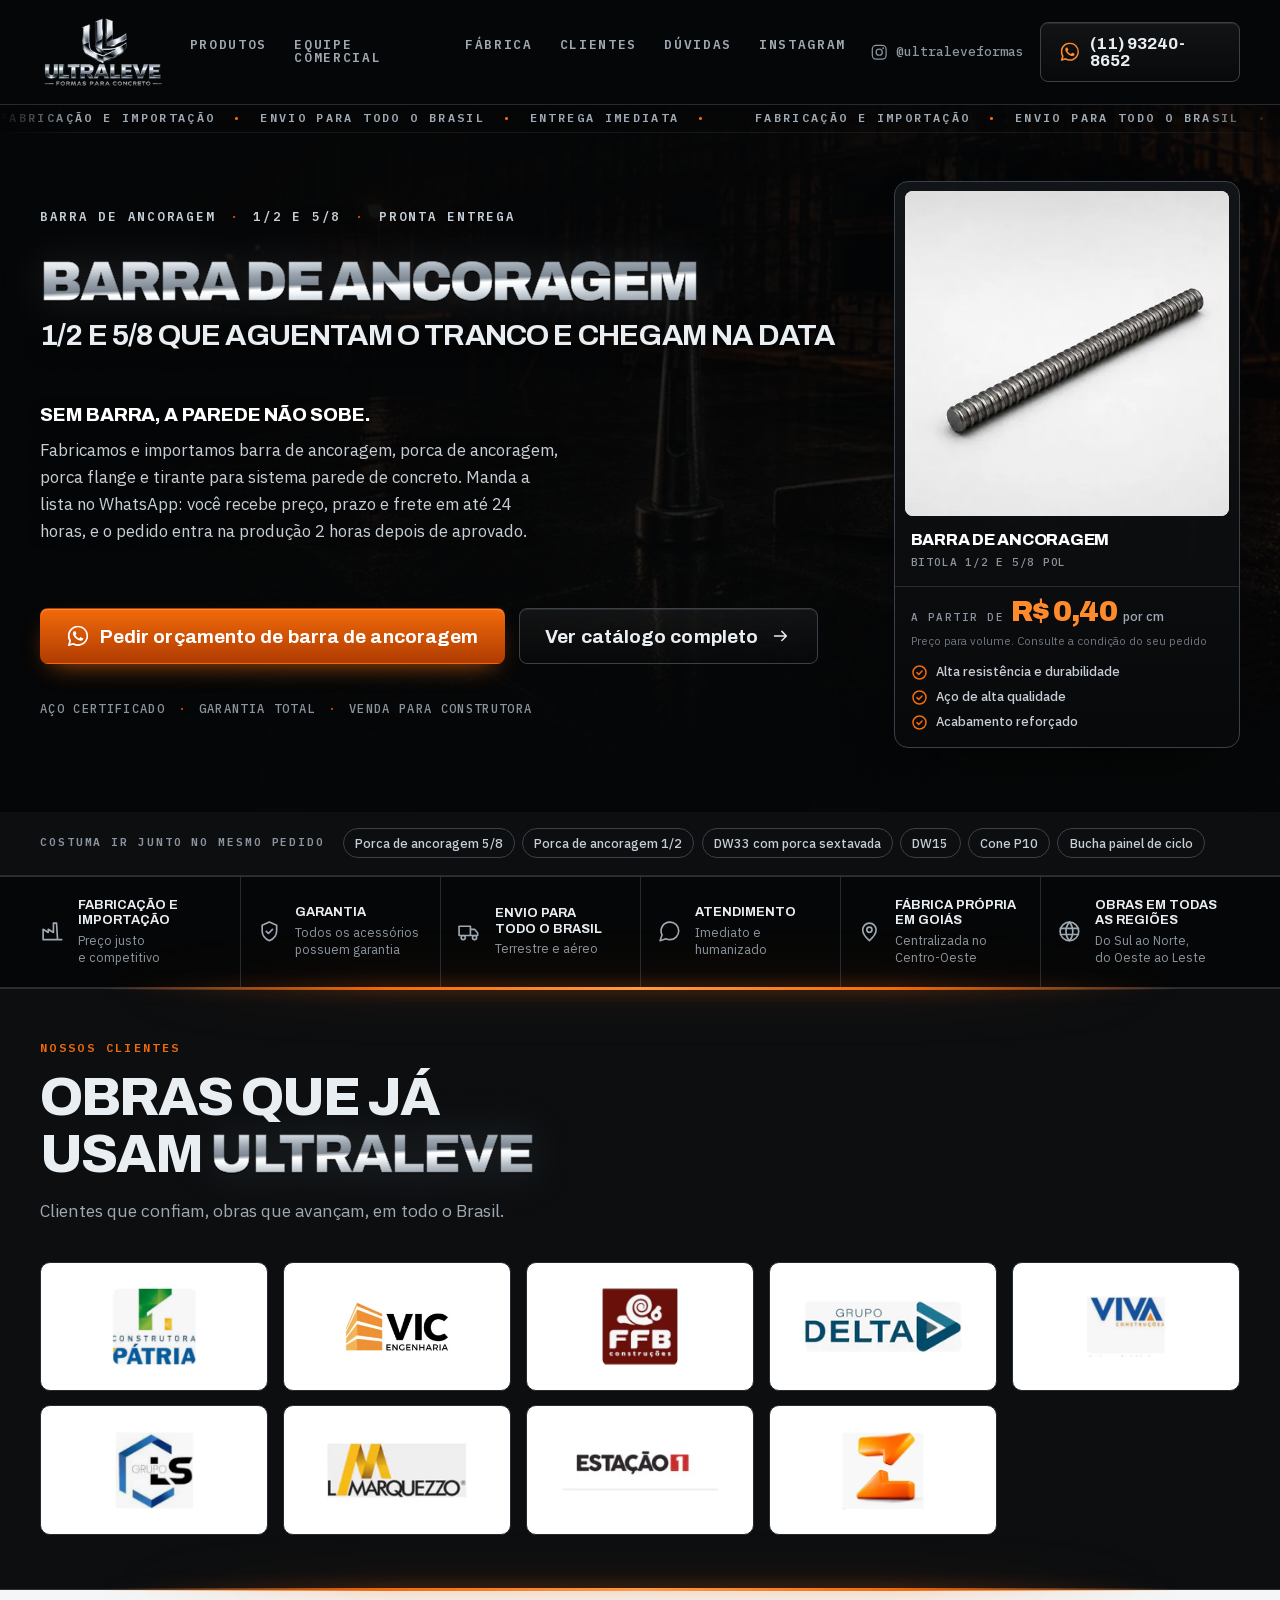
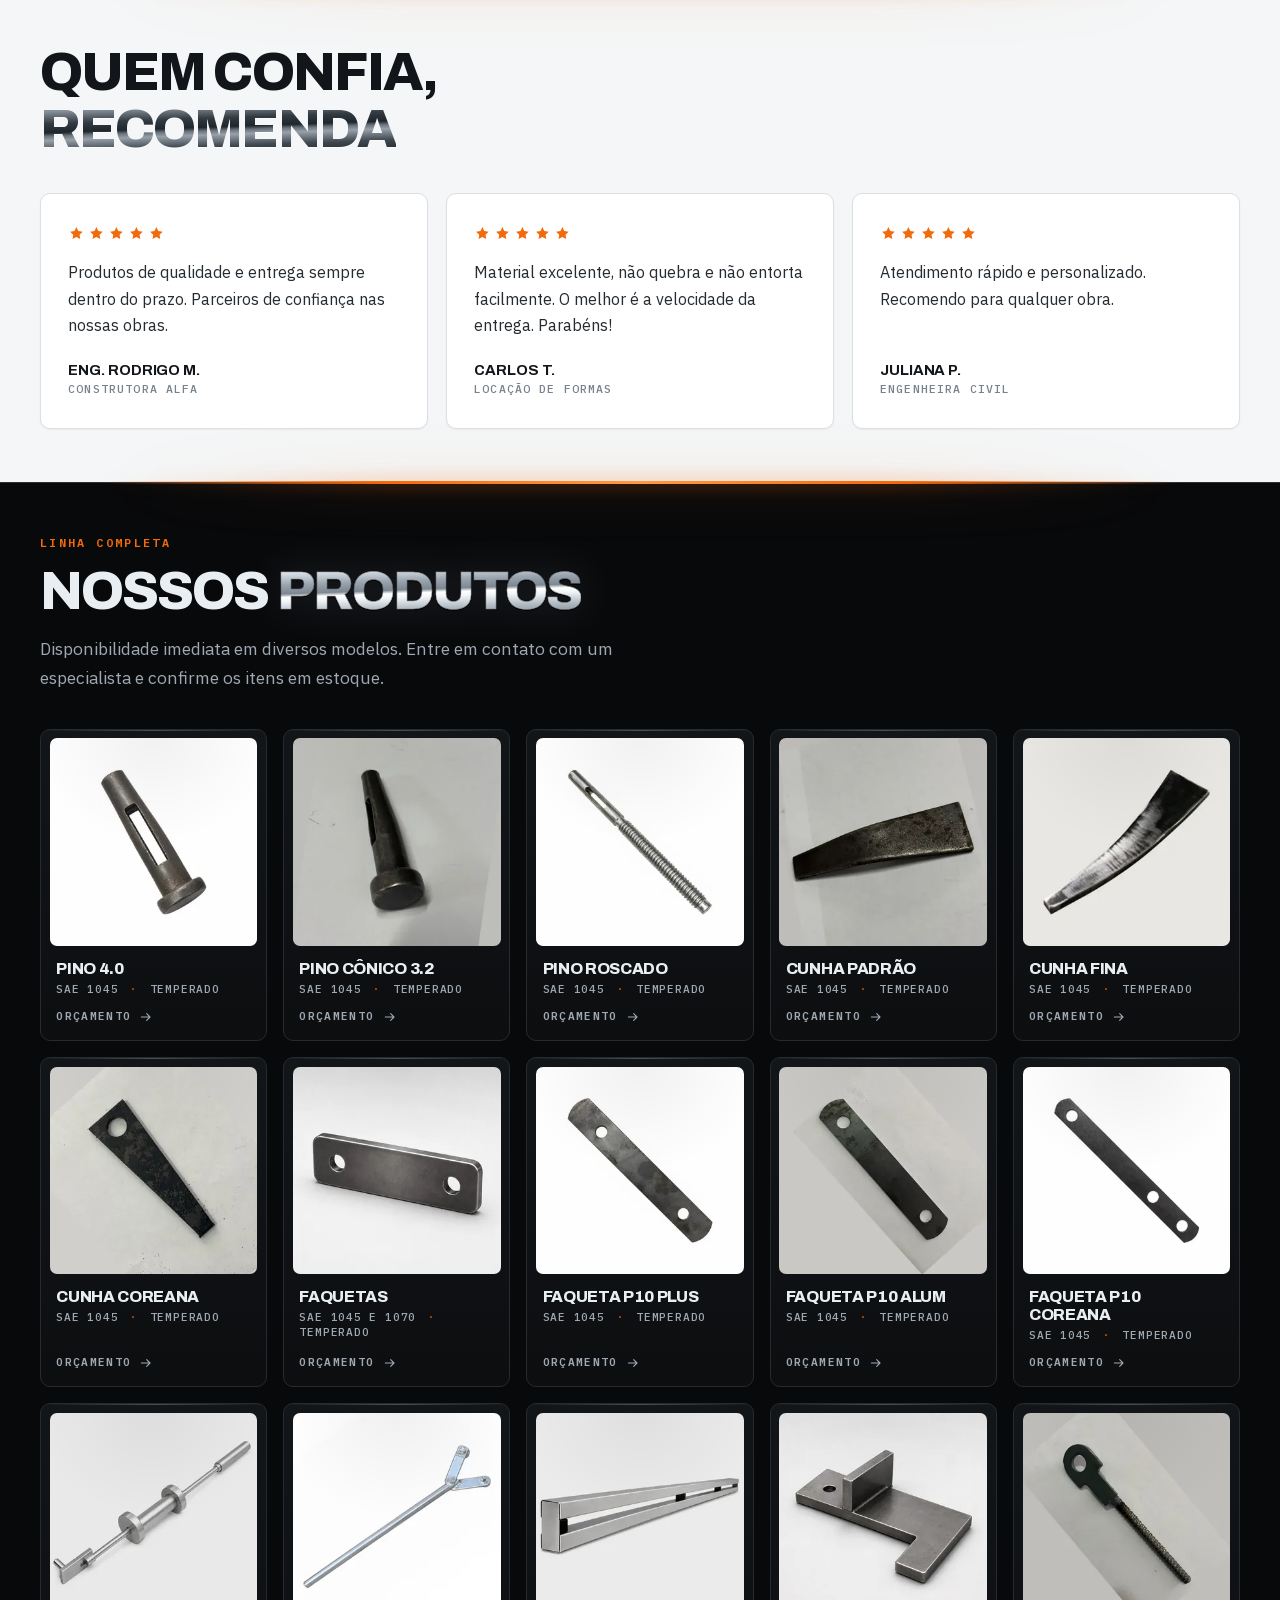
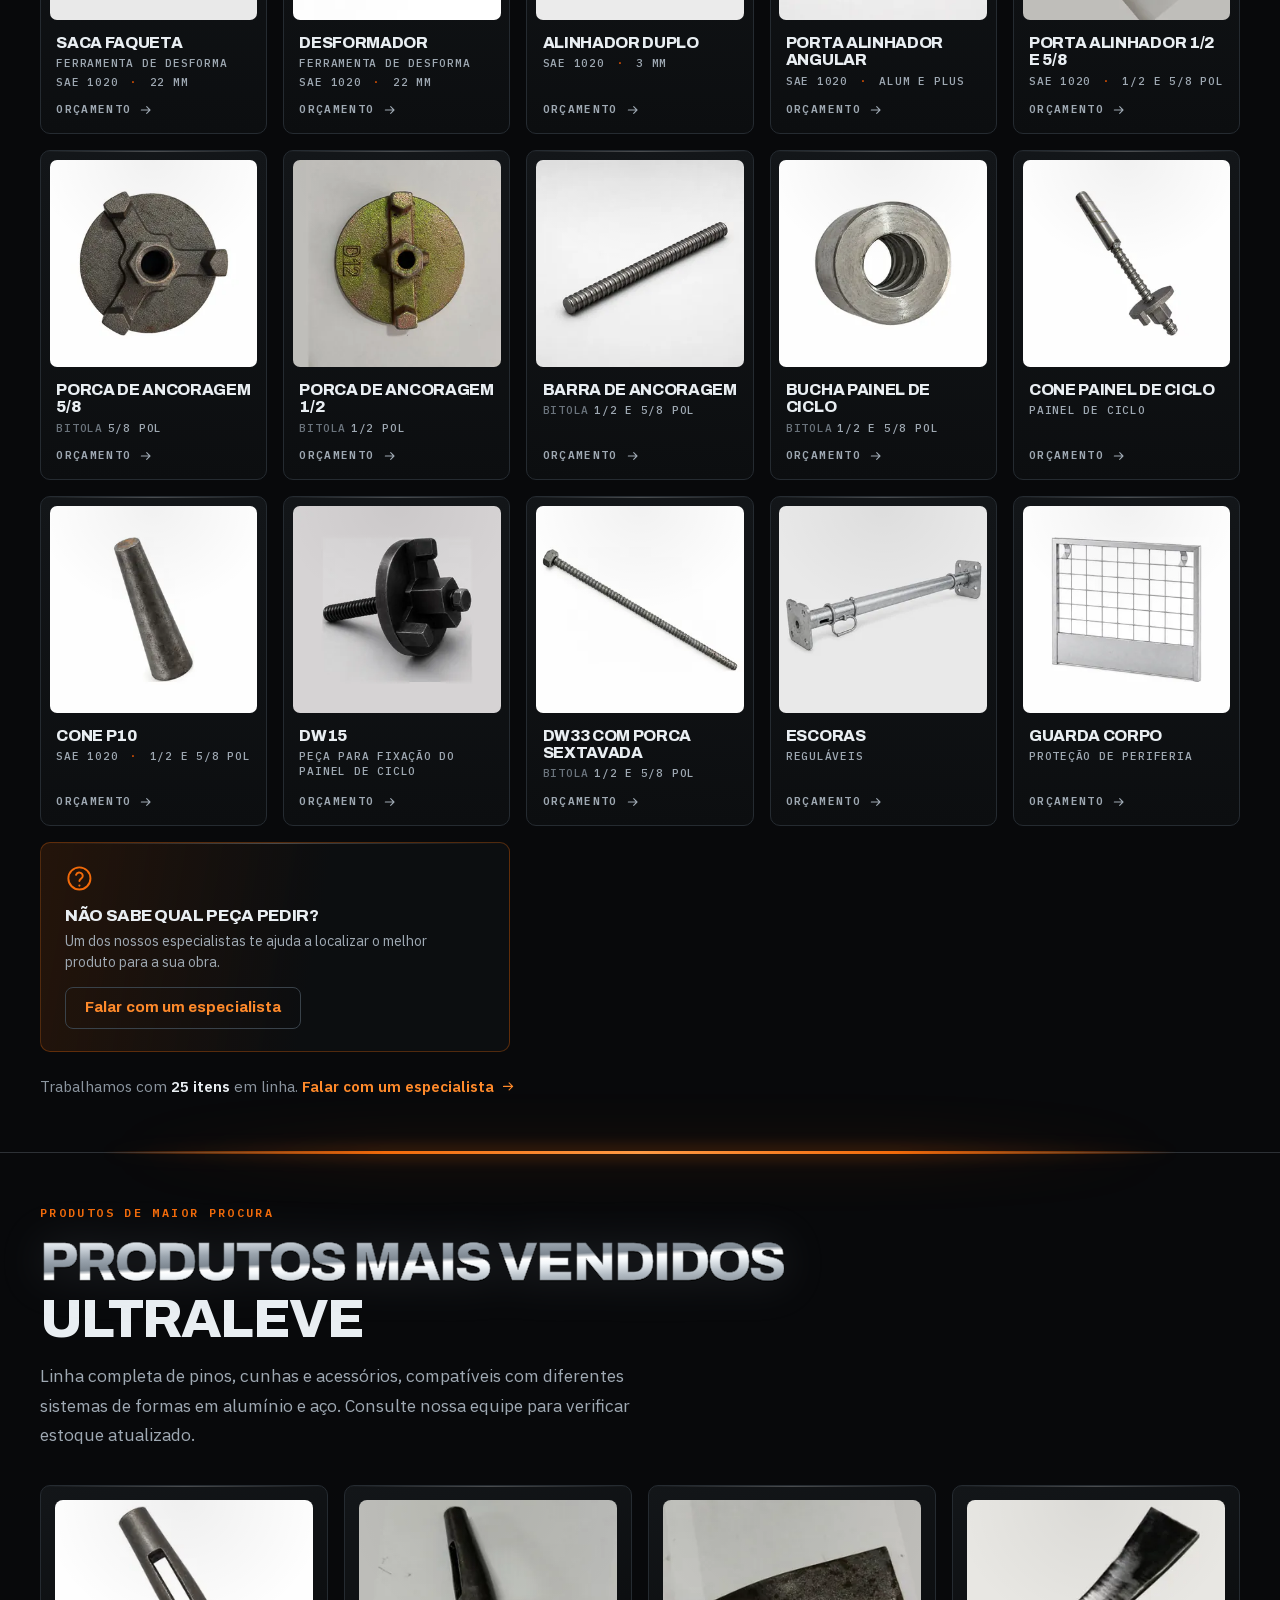
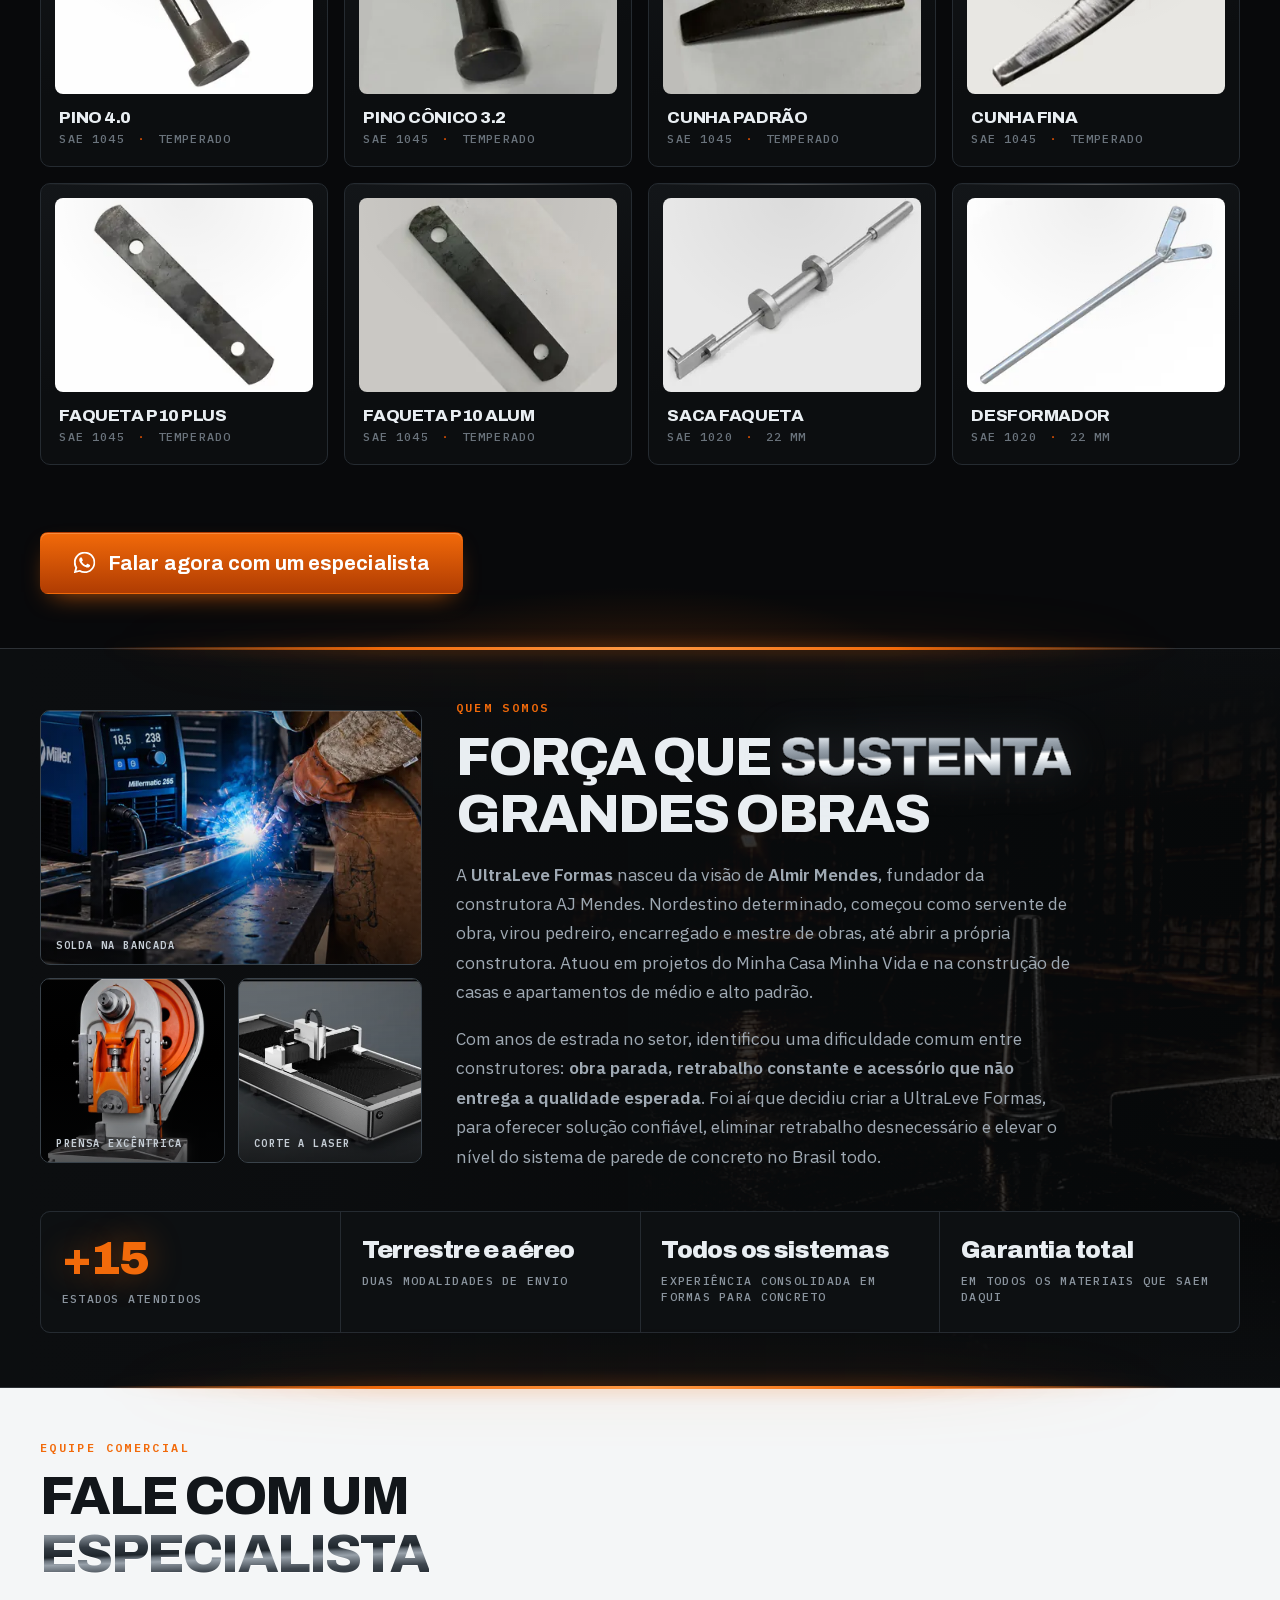
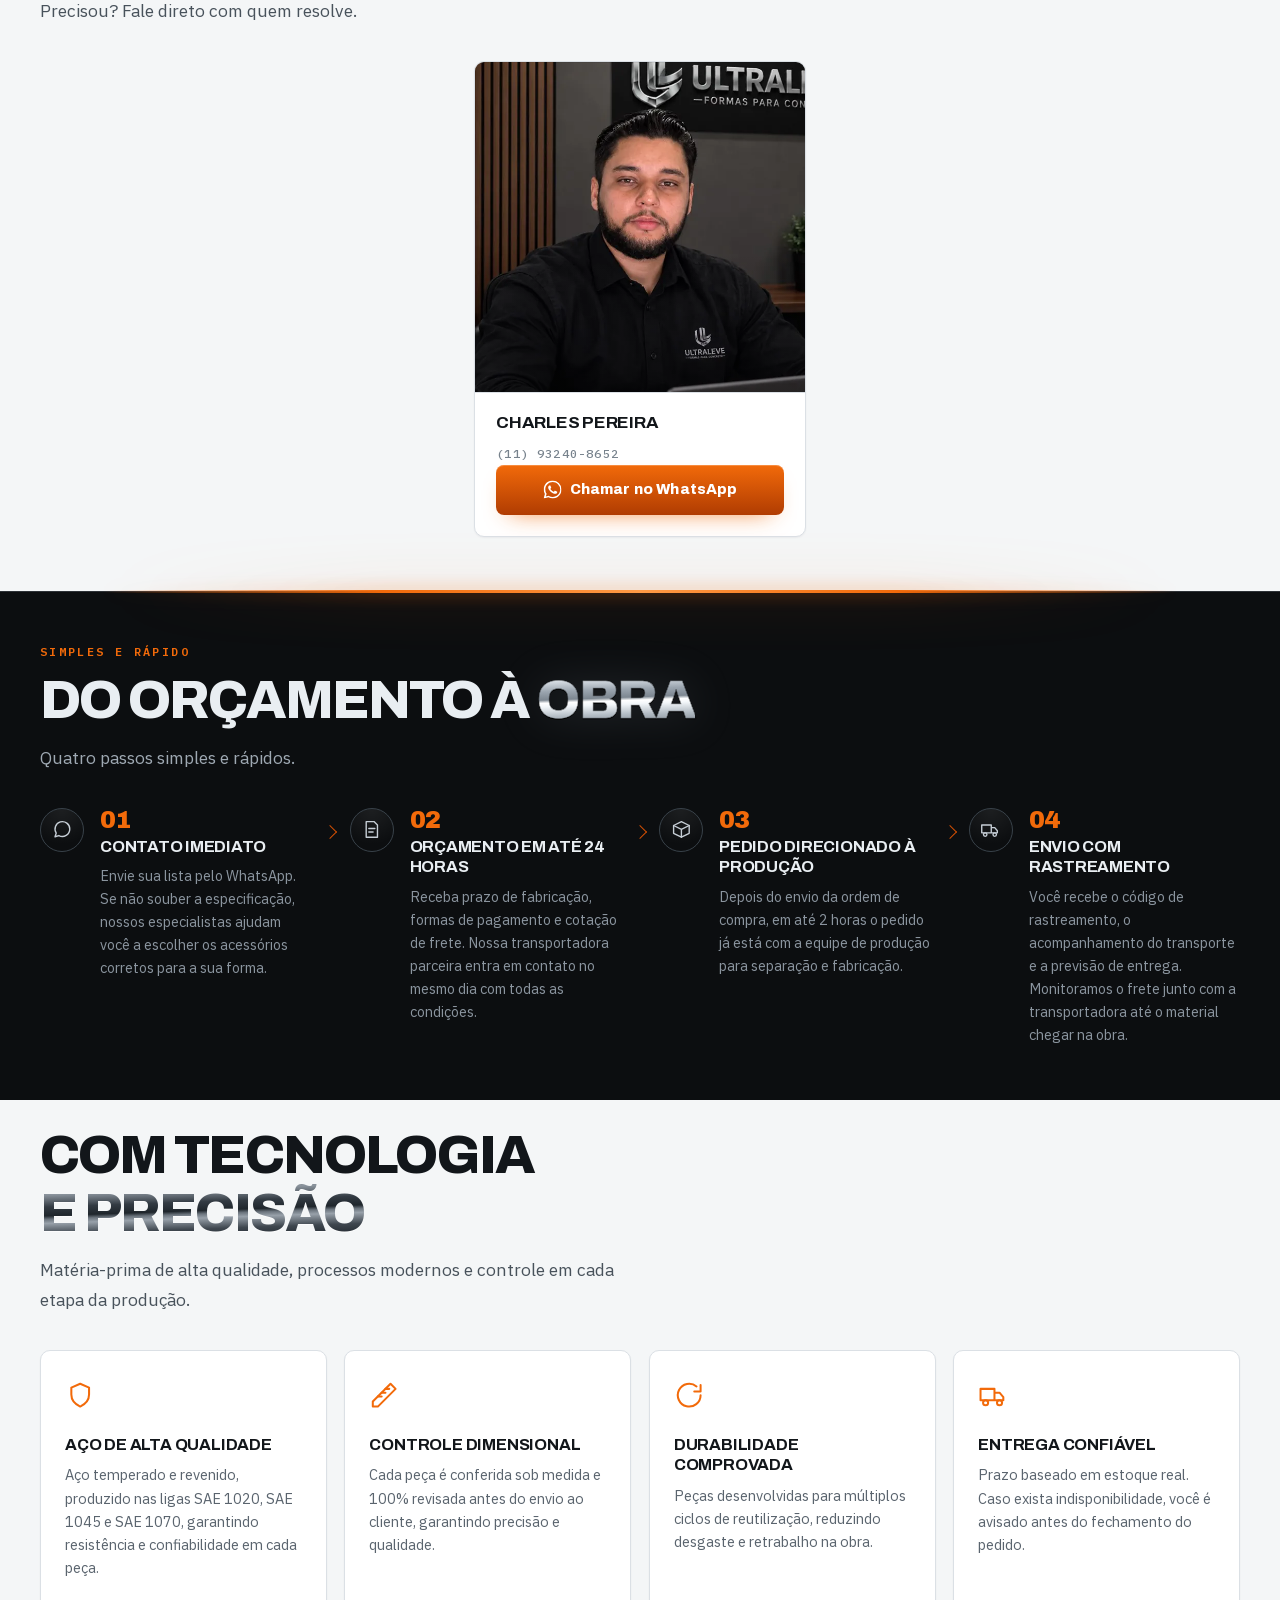
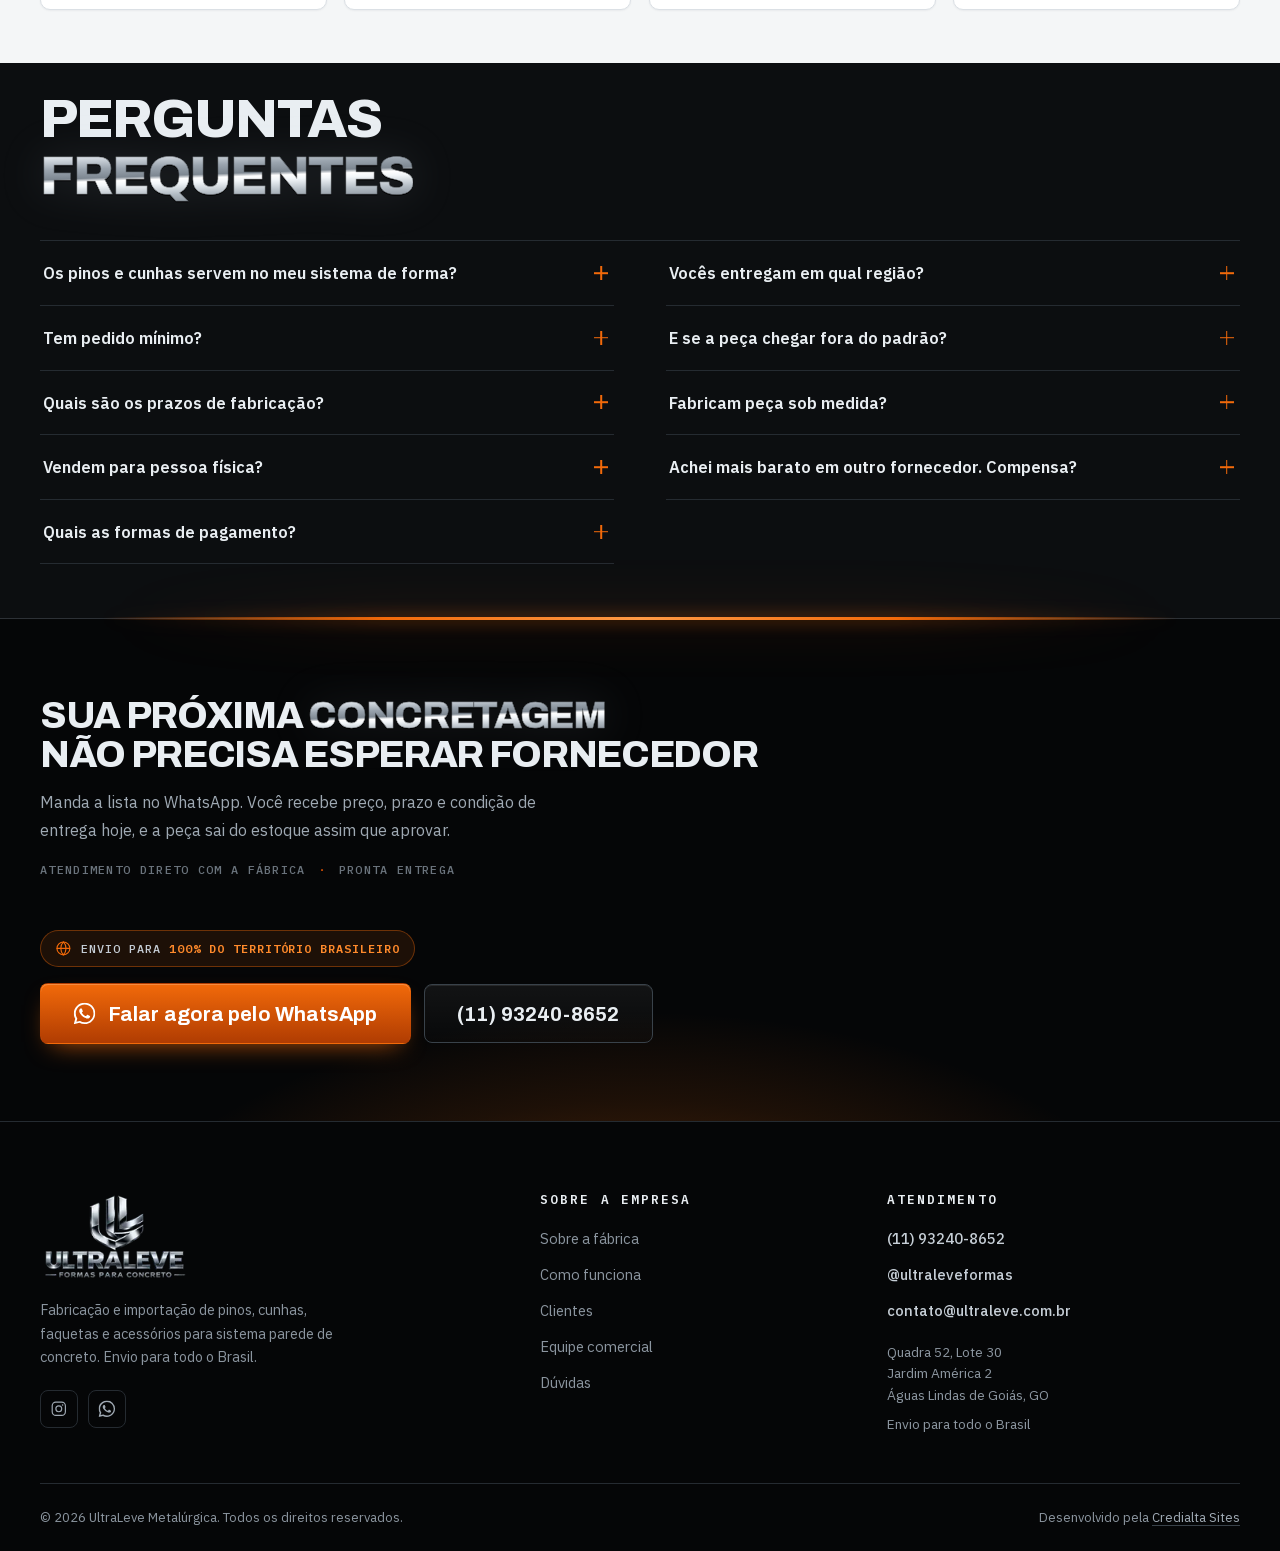
==== commit 51953c86: "LPs: so o WhatsApp do Charles Nas tres LPs a secao de equipe comercial mostra so o card do Charles, " ====
--- a/barra-de-ancoragem/index.html
+++ b/barra-de-ancoragem/index.html
@@ -1,75 +1,75 @@
-<!DOCTYPE html>
-<html lang="pt-BR">
-<head>
-<meta charset="utf-8">
-<meta name="viewport" content="width=device-width, initial-scale=1">
-<title>Barra de Ancoragem 1/2 e 5/8 | Fábrica | UltraLeve Metalúrgica</title>
-<meta name="description" content="Barra de ancoragem 1/2 e 5/8 direto da fábrica, com porca de ancoragem, porca flange e tirante. Orçamento em até 24 horas no WhatsApp e envio para todo o Brasil.">
-<meta name="theme-color" content="#08090B">
-<link rel="canonical" href="https://www.ultraleveformasoficial.com.br/barra-de-ancoragem/">
-<link rel="icon" href="../assets/img/favicon.png" type="image/png">
-<link rel="apple-touch-icon" href="../assets/img/logo-sm.png">
-
-<meta property="og:type" content="website">
-<meta property="og:locale" content="pt_BR">
-<meta property="og:site_name" content="UltraLeve Metalúrgica">
-<meta property="og:title" content="Barra de Ancoragem 1/2 e 5/8 | Fábrica | UltraLeve Metalúrgica">
-<meta property="og:description" content="Barra de ancoragem 1/2 e 5/8 direto da fábrica, com porca de ancoragem, porca flange e tirante. Orçamento em até 24 horas no WhatsApp e envio para todo o Brasil.">
-<meta property="og:image" content="https://www.ultraleveformasoficial.com.br/assets/img/hero-desktop.jpg">
-<meta name="twitter:card" content="summary_large_image">
-
-<!-- hero: o arquivo de cada faixa bate com a media query do CSS
-     (mobile até 600, sm de 601 a 1300, desktop acima) -->
-<link rel="preload" as="image" type="image/webp" href="../assets/img/hero-mobile.webp" media="(max-width: 600px)" fetchpriority="high">
-<link rel="preload" as="image" type="image/webp" href="../assets/img/hero-desktop-sm.webp" media="(min-width: 601px) and (max-width: 1300px)" fetchpriority="high">
-<link rel="preload" as="image" type="image/webp" href="../assets/img/hero-desktop.webp" media="(min-width: 1301px)" fetchpriority="high">
-<!-- Archivo no título e Plex Sans no subtítulo: se a Plex chega depois da primeira
-     pintura, o parágrafo quebra diferente e o bloco do hero pula (CLS no desktop) -->
-<link rel="preload" as="font" type="font/woff2" href="../assets/fonts/archivo-latin.woff2" crossorigin>
-<link rel="preload" as="font" type="font/woff2" href="../assets/fonts/ibm-plex-sans-latin.woff2" crossorigin>
+<!DOCTYPE html>
+<html lang="pt-BR">
+<head>
+<meta charset="utf-8">
+<meta name="viewport" content="width=device-width, initial-scale=1">
+<title>Barra de Ancoragem 1/2 e 5/8 | Fábrica | UltraLeve Metalúrgica</title>
+<meta name="description" content="Barra de ancoragem 1/2 e 5/8 direto da fábrica, com porca de ancoragem, porca flange e tirante. Orçamento em até 24 horas no WhatsApp e envio para todo o Brasil.">
+<meta name="theme-color" content="#08090B">
+<link rel="canonical" href="https://www.ultraleveformasoficial.com.br/barra-de-ancoragem/">
+<link rel="icon" href="../assets/img/favicon.png" type="image/png">
+<link rel="apple-touch-icon" href="../assets/img/logo-sm.png">
+
+<meta property="og:type" content="website">
+<meta property="og:locale" content="pt_BR">
+<meta property="og:site_name" content="UltraLeve Metalúrgica">
+<meta property="og:title" content="Barra de Ancoragem 1/2 e 5/8 | Fábrica | UltraLeve Metalúrgica">
+<meta property="og:description" content="Barra de ancoragem 1/2 e 5/8 direto da fábrica, com porca de ancoragem, porca flange e tirante. Orçamento em até 24 horas no WhatsApp e envio para todo o Brasil.">
+<meta property="og:image" content="https://www.ultraleveformasoficial.com.br/assets/img/hero-desktop.jpg">
+<meta name="twitter:card" content="summary_large_image">
+
+<!-- hero: o arquivo de cada faixa bate com a media query do CSS
+     (mobile até 600, sm de 601 a 1300, desktop acima) -->
+<link rel="preload" as="image" type="image/webp" href="../assets/img/hero-mobile.webp" media="(max-width: 600px)" fetchpriority="high">
+<link rel="preload" as="image" type="image/webp" href="../assets/img/hero-desktop-sm.webp" media="(min-width: 601px) and (max-width: 1300px)" fetchpriority="high">
+<link rel="preload" as="image" type="image/webp" href="../assets/img/hero-desktop.webp" media="(min-width: 1301px)" fetchpriority="high">
+<!-- Archivo no título e Plex Sans no subtítulo: se a Plex chega depois da primeira
+     pintura, o parágrafo quebra diferente e o bloco do hero pula (CLS no desktop) -->
+<link rel="preload" as="font" type="font/woff2" href="../assets/fonts/archivo-latin.woff2" crossorigin>
+<link rel="preload" as="font" type="font/woff2" href="../assets/fonts/ibm-plex-sans-latin.woff2" crossorigin>
 <link rel="preload" as="image" type="image/webp" href="../assets/img/prod/barra-ancoragem-480.webp" fetchpriority="high">
 <link rel="stylesheet" href="../assets/css/style.css">
-<link rel="stylesheet" href="../assets/css/lp.css">
-</head>
-<body>
-
-<a class="skip" href="#conteudo">Pular para o conteúdo</a>
-
-<!-- ============ HEADER ============ -->
-<header class="hdr" id="hdr">
-  <div class="wrap hdr__in">
-    <a class="hdr__logo" href="#topo" aria-label="UltraLeve Metalúrgica, ir para o início">
-      <img src="../assets/img/logo-190.webp" srcset="../assets/img/logo-190.webp 190w, ../assets/img/logo-380.webp 380w" sizes="(max-width:860px) 96px, 128px" alt="UltraLeve Metalúrgica, formas para concreto" width="380" height="214">
-    </a>
-
-    <nav class="hdr__nav" id="nav" aria-label="Navegação principal">
-      <a href="#produtos">Produtos</a>
-      <a href="#equipe">Equipe comercial</a>
-      <a href="#fabrica">Fábrica</a>
-      <a href="#clientes">Clientes</a>
-      <a href="#duvidas">Dúvidas</a>
-      <a href="https://instagram.com/ultraleveformas" target="_blank" rel="noopener">Instagram</a>
-    </nav>
-
-    <div class="hdr__end">
-      <a class="hdr__ig" href="https://instagram.com/ultraleveformas" target="_blank" rel="noopener" aria-label="Instagram da UltraLeve">
-        <svg viewBox="0 0 24 24" aria-hidden="true"><rect x="3" y="3" width="18" height="18" rx="5"/><circle cx="12" cy="12" r="4"/><circle cx="17.2" cy="6.8" r="1.1" fill="currentColor" stroke="none"/></svg>
-        <span>@ultraleveformas</span>
-      </a>
-      <a class="btn btn--ghost hdr__cta" href="https://wa.me/5511932408652?text=Ol%C3%A1!%20Vim%20pela%20p%C3%A1gina%20de%20barra%20de%20ancoragem%20e%20gostaria%20de%20um%20or%C3%A7amento." target="_blank" rel="noopener" aria-label="WhatsApp (11) 93240-8652">
-        <svg class="ico-wa" viewBox="0 0 24 24" aria-hidden="true"><path d="M17.472 14.382c-.297-.149-1.758-.867-2.03-.967-.273-.099-.471-.148-.67.15-.197.297-.767.966-.94 1.164-.173.199-.347.223-.644.075-.297-.15-1.255-.463-2.39-1.475-.883-.788-1.48-1.761-1.653-2.059-.173-.297-.018-.458.13-.606.134-.133.347-.347.52-.52.174-.174.232-.298.347-.497.115-.199.058-.372-.024-.52-.082-.149-.67-1.612-.917-2.207-.244-.579-.487-.5-.669-.51-.173-.008-.371-.01-.57-.01-.198 0-.52.074-.792.372-.272.297-1.04 1.016-1.04 2.479 0 1.462 1.065 2.875 1.213 3.074.149.198 2.096 3.2 5.077 4.487.709.306 1.262.489 1.694.625.712.227 1.36.195 1.872.118.572-.085 1.758-.719 2.006-1.413.248-.694.248-1.289.173-1.413-.074-.124-.272-.198-.57-.347m-5.421 7.403h-.004a9.87 9.87 0 0 1-5.031-1.378l-.361-.214-3.741.982.998-3.648-.235-.374a9.86 9.86 0 0 1-1.51-5.26c.001-5.45 4.436-9.884 9.888-9.884 2.64 0 5.122 1.03 6.988 2.898a9.825 9.825 0 0 1 2.893 6.994c-.003 5.45-4.437 9.884-9.885 9.884m8.413-18.297A11.815 11.815 0 0 0 12.05 0C5.495 0 .16 5.335.157 11.892c0 2.096.547 4.142 1.588 5.945L.057 24l6.305-1.654a11.882 11.882 0 0 0 5.683 1.448h.005c6.554 0 11.89-5.335 11.893-11.893a11.821 11.821 0 0 0-3.48-8.413Z"/></svg>
-        <span>(11) 93240-8652</span>
-      </a>
-      <button class="burger" id="burger" aria-label="Abrir menu" aria-expanded="false" aria-controls="nav">
-        <span></span><span></span><span></span>
-      </button>
-    </div>
-  </div>
-</header>
-
-<main id="conteudo">
-<span id="topo"></span>
-
+<link rel="stylesheet" href="../assets/css/lp.css">
+</head>
+<body>
+
+<a class="skip" href="#conteudo">Pular para o conteúdo</a>
+
+<!-- ============ HEADER ============ -->
+<header class="hdr" id="hdr">
+  <div class="wrap hdr__in">
+    <a class="hdr__logo" href="#topo" aria-label="UltraLeve Metalúrgica, ir para o início">
+      <img src="../assets/img/logo-190.webp" srcset="../assets/img/logo-190.webp 190w, ../assets/img/logo-380.webp 380w" sizes="(max-width:860px) 96px, 128px" alt="UltraLeve Metalúrgica, formas para concreto" width="380" height="214">
+    </a>
+
+    <nav class="hdr__nav" id="nav" aria-label="Navegação principal">
+      <a href="#produtos">Produtos</a>
+      <a href="#equipe">Equipe comercial</a>
+      <a href="#fabrica">Fábrica</a>
+      <a href="#clientes">Clientes</a>
+      <a href="#duvidas">Dúvidas</a>
+      <a href="https://instagram.com/ultraleveformas" target="_blank" rel="noopener">Instagram</a>
+    </nav>
+
+    <div class="hdr__end">
+      <a class="hdr__ig" href="https://instagram.com/ultraleveformas" target="_blank" rel="noopener" aria-label="Instagram da UltraLeve">
+        <svg viewBox="0 0 24 24" aria-hidden="true"><rect x="3" y="3" width="18" height="18" rx="5"/><circle cx="12" cy="12" r="4"/><circle cx="17.2" cy="6.8" r="1.1" fill="currentColor" stroke="none"/></svg>
+        <span>@ultraleveformas</span>
+      </a>
+      <a class="btn btn--ghost hdr__cta" href="https://wa.me/5511932408652?text=Ol%C3%A1!%20Vim%20pela%20p%C3%A1gina%20de%20barra%20de%20ancoragem%20e%20gostaria%20de%20um%20or%C3%A7amento." target="_blank" rel="noopener" aria-label="WhatsApp (11) 93240-8652">
+        <svg class="ico-wa" viewBox="0 0 24 24" aria-hidden="true"><path d="M17.472 14.382c-.297-.149-1.758-.867-2.03-.967-.273-.099-.471-.148-.67.15-.197.297-.767.966-.94 1.164-.173.199-.347.223-.644.075-.297-.15-1.255-.463-2.39-1.475-.883-.788-1.48-1.761-1.653-2.059-.173-.297-.018-.458.13-.606.134-.133.347-.347.52-.52.174-.174.232-.298.347-.497.115-.199.058-.372-.024-.52-.082-.149-.67-1.612-.917-2.207-.244-.579-.487-.5-.669-.51-.173-.008-.371-.01-.57-.01-.198 0-.52.074-.792.372-.272.297-1.04 1.016-1.04 2.479 0 1.462 1.065 2.875 1.213 3.074.149.198 2.096 3.2 5.077 4.487.709.306 1.262.489 1.694.625.712.227 1.36.195 1.872.118.572-.085 1.758-.719 2.006-1.413.248-.694.248-1.289.173-1.413-.074-.124-.272-.198-.57-.347m-5.421 7.403h-.004a9.87 9.87 0 0 1-5.031-1.378l-.361-.214-3.741.982.998-3.648-.235-.374a9.86 9.86 0 0 1-1.51-5.26c.001-5.45 4.436-9.884 9.888-9.884 2.64 0 5.122 1.03 6.988 2.898a9.825 9.825 0 0 1 2.893 6.994c-.003 5.45-4.437 9.884-9.885 9.884m8.413-18.297A11.815 11.815 0 0 0 12.05 0C5.495 0 .16 5.335.157 11.892c0 2.096.547 4.142 1.588 5.945L.057 24l6.305-1.654a11.882 11.882 0 0 0 5.683 1.448h.005c6.554 0 11.89-5.335 11.893-11.893a11.821 11.821 0 0 0-3.48-8.413Z"/></svg>
+        <span>(11) 93240-8652</span>
+      </a>
+      <button class="burger" id="burger" aria-label="Abrir menu" aria-expanded="false" aria-controls="nav">
+        <span></span><span></span><span></span>
+      </button>
+    </div>
+  </div>
+</header>
+
+<main id="conteudo">
+<span id="topo"></span>
+
 <!-- ============ HERO DA PEÇA ============ -->
 <section class="hero hero--lp">
   <div class="hero__bg" role="img" aria-label="Barra de ancoragem roscada em aço, bitolas 1/2 e 5/8"></div>
@@ -145,634 +145,614 @@
     </ul>
   </div>
 </div>
-<!-- ============ SELOS ============ -->
-<div class="cut" aria-hidden="true"><i></i></div>
-
-<section class="trust">
-  <div class="wrap trust__grid">
-    <div class="trust__i reveal">
-      <svg viewBox="0 0 24 24" aria-hidden="true"><path d="M3 20V10l5 3V10l5 3V4h3l1 16H3Z"/><path d="M18 20h3"/></svg>
-      <p><b>Fabricação e importação</b>Preço justo e competitivo</p>
-    </div>
-    <div class="trust__i reveal">
-      <svg viewBox="0 0 24 24" aria-hidden="true"><path d="M12 3l7 3v5.5c0 4.2-2.9 7.6-7 9.5-4.1-1.9-7-5.3-7-9.5V6z"/><path d="m9 12 2 2 4-4"/></svg>
-      <p><b>Garantia</b>Todos os acessórios possuem garantia</p>
-    </div>
-    <div class="trust__i reveal">
-      <svg viewBox="0 0 24 24" aria-hidden="true"><path d="M2 7h11v9H2zM13 10h4l3 3.5V16h-7z"/><circle cx="6" cy="18" r="2"/><circle cx="17" cy="18" r="2"/></svg>
-      <p><b>Envio para todo o Brasil</b>Terrestre e aéreo</p>
-    </div>
-    <div class="trust__i reveal">
-      <svg viewBox="0 0 24 24" aria-hidden="true"><path d="M21 11.5a8.4 8.4 0 0 1-8.5 8.5 8.7 8.7 0 0 1-3.8-.9L3 21l1.9-5.7A8.4 8.4 0 0 1 12.5 3 8.4 8.4 0 0 1 21 11.5Z"/></svg>
-      <p><b>Atendimento</b>Imediato e humanizado</p>
-    </div>
-    <div class="trust__i reveal">
-      <svg viewBox="0 0 24 24" aria-hidden="true"><path d="M12 21s6.5-5.6 6.5-10.5a6.5 6.5 0 1 0-13 0C5.5 15.4 12 21 12 21Z"/><circle cx="12" cy="10.4" r="2.5"/></svg>
-      <p><b>Fábrica própria em Goiás</b>Centralizada no Centro-Oeste</p>
-    </div>
-    <div class="trust__i reveal">
-      <svg viewBox="0 0 24 24" aria-hidden="true"><circle cx="12" cy="12" r="9"/><path d="M3.3 9h17.4M3.3 15h17.4"/><path d="M12 3a14 14 0 0 1 0 18M12 3a14 14 0 0 0 0 18"/></svg>
-      <p><b>Obras em todas as regiões</b>Do Sul ao Norte, do Oeste ao Leste</p>
-    </div>
-  </div>
-</section>
-
-<!-- ============ CLIENTES ============ -->
-<div class="cut" aria-hidden="true"><i></i></div>
-
-<section class="sec sec--alt" id="clientes">
-  <div class="wrap">
-    <div class="head reveal">
-      <p class="eyebrow">Nossos clientes</p>
-      <h2 class="h2">Obras que já usam <span class="chrome">UltraLeve</span></h2>
-      <p class="lede">Clientes que confiam, obras que avançam, em todo o Brasil.</p>
-    </div>
-
-    <ul class="marcas">
-      <li class="reveal"><img src="../assets/img/cli/construtora-patria-240.webp" srcset="../assets/img/cli/construtora-patria-240.webp 240w, ../assets/img/cli/construtora-patria-480.webp 480w" sizes="(max-width:600px) calc(33vw - 40px), (max-width:860px) calc(31vw - 32px), (max-width:1000px) calc(23vw - 33px), (max-width:1420px) calc(20vw - 50px), 234px" alt="Construtora Pátria" width="440" height="260" loading="lazy" decoding="async"></li>
-      <li class="reveal"><img src="../assets/img/cli/vic-engenharia-240.webp" srcset="../assets/img/cli/vic-engenharia-240.webp 240w, ../assets/img/cli/vic-engenharia-480.webp 480w" sizes="(max-width:600px) calc(33vw - 40px), (max-width:860px) calc(31vw - 32px), (max-width:1000px) calc(23vw - 33px), (max-width:1420px) calc(20vw - 50px), 234px" alt="VIC Engenharia" width="440" height="260" loading="lazy" decoding="async"></li>
-      <li class="reveal"><img src="../assets/img/cli/ffb-240.webp" srcset="../assets/img/cli/ffb-240.webp 240w, ../assets/img/cli/ffb-480.webp 480w" sizes="(max-width:600px) calc(33vw - 40px), (max-width:860px) calc(31vw - 32px), (max-width:1000px) calc(23vw - 33px), (max-width:1420px) calc(20vw - 50px), 234px" alt="FFB Construções" width="440" height="260" loading="lazy" decoding="async"></li>
-      <li class="reveal"><img src="../assets/img/cli/grupo-delta-240.webp" srcset="../assets/img/cli/grupo-delta-240.webp 240w, ../assets/img/cli/grupo-delta-480.webp 480w" sizes="(max-width:600px) calc(33vw - 40px), (max-width:860px) calc(31vw - 32px), (max-width:1000px) calc(23vw - 33px), (max-width:1420px) calc(20vw - 50px), 234px" alt="Grupo Delta" width="440" height="260" loading="lazy" decoding="async"></li>
-      <li class="reveal"><img src="../assets/img/cli/viva-240.webp" srcset="../assets/img/cli/viva-240.webp 240w, ../assets/img/cli/viva-480.webp 480w" sizes="(max-width:600px) calc(33vw - 40px), (max-width:860px) calc(31vw - 32px), (max-width:1000px) calc(23vw - 33px), (max-width:1420px) calc(20vw - 50px), 234px" alt="Viva Construções" width="440" height="260" loading="lazy" decoding="async"></li>
-      <li class="reveal"><img src="../assets/img/cli/ls-cotia-240.webp" srcset="../assets/img/cli/ls-cotia-240.webp 240w, ../assets/img/cli/ls-cotia-480.webp 480w" sizes="(max-width:600px) calc(33vw - 40px), (max-width:860px) calc(31vw - 32px), (max-width:1000px) calc(23vw - 33px), (max-width:1420px) calc(20vw - 50px), 234px" alt="Grupo LS Cotia" width="440" height="260" loading="lazy" decoding="async"></li>
-      <li class="reveal"><img src="../assets/img/cli/l-marquezzo-240.webp" srcset="../assets/img/cli/l-marquezzo-240.webp 240w, ../assets/img/cli/l-marquezzo-480.webp 480w" sizes="(max-width:600px) calc(33vw - 40px), (max-width:860px) calc(31vw - 32px), (max-width:1000px) calc(23vw - 33px), (max-width:1420px) calc(20vw - 50px), 234px" alt="L Marquezzo" width="440" height="260" loading="lazy" decoding="async"></li>
-      <li class="reveal"><img src="../assets/img/cli/estacao-1-240.webp" srcset="../assets/img/cli/estacao-1-240.webp 240w, ../assets/img/cli/estacao-1-480.webp 480w" sizes="(max-width:600px) calc(33vw - 40px), (max-width:860px) calc(31vw - 32px), (max-width:1000px) calc(23vw - 33px), (max-width:1420px) calc(20vw - 50px), 234px" alt="Estação 1" width="440" height="260" loading="lazy" decoding="async"></li>
-      <li class="reveal"><img src="../assets/img/cli/stanza-240.webp" srcset="../assets/img/cli/stanza-240.webp 240w, ../assets/img/cli/stanza-480.webp 480w" sizes="(max-width:600px) calc(33vw - 40px), (max-width:860px) calc(31vw - 32px), (max-width:1000px) calc(23vw - 33px), (max-width:1420px) calc(20vw - 50px), 234px" alt="Stanza" width="440" height="260" loading="lazy" decoding="async"></li>
-    </ul>
-  </div>
-</section>
-
-<!-- ============ DEPOIMENTOS ============ -->
-<!-- ATENÇÃO FELIPE: os tres depoimentos abaixo vieram do mockup e sao FICTICIOS.
-     Substituir pelos reais (nome, cargo, empresa) antes de publicar. -->
-<div class="cut" aria-hidden="true"><i></i></div>
-
-<section class="sec sec--claro" id="depoimentos">
-  <div class="wrap">
-    <div class="head reveal">
-      <h2 class="h2">Quem confia, <span class="chrome">recomenda</span></h2>
-    </div>
-    <div class="dep__g">
-      <figure class="dep reveal">
-        <div class="dep__s" role="img" aria-label="Avaliação 5 de 5"><svg viewBox="0 0 24 24" aria-hidden="true"><path d="m12 3 2.7 5.6 6.3.9-4.5 4.3 1 6.2-5.5-2.9-5.5 2.9 1-6.2L3 9.5l6.3-.9z"/></svg><svg viewBox="0 0 24 24" aria-hidden="true"><path d="m12 3 2.7 5.6 6.3.9-4.5 4.3 1 6.2-5.5-2.9-5.5 2.9 1-6.2L3 9.5l6.3-.9z"/></svg><svg viewBox="0 0 24 24" aria-hidden="true"><path d="m12 3 2.7 5.6 6.3.9-4.5 4.3 1 6.2-5.5-2.9-5.5 2.9 1-6.2L3 9.5l6.3-.9z"/></svg><svg viewBox="0 0 24 24" aria-hidden="true"><path d="m12 3 2.7 5.6 6.3.9-4.5 4.3 1 6.2-5.5-2.9-5.5 2.9 1-6.2L3 9.5l6.3-.9z"/></svg><svg viewBox="0 0 24 24" aria-hidden="true"><path d="m12 3 2.7 5.6 6.3.9-4.5 4.3 1 6.2-5.5-2.9-5.5 2.9 1-6.2L3 9.5l6.3-.9z"/></svg></div>
-        <blockquote><p>Produtos de qualidade e entrega sempre dentro do prazo. Parceiros de confiança nas nossas obras.</p></blockquote>
-        <figcaption><b>Eng. Rodrigo M.</b><span>Construtora Alfa</span></figcaption>
-      </figure>
-      <figure class="dep reveal">
-        <div class="dep__s" role="img" aria-label="Avaliação 5 de 5"><svg viewBox="0 0 24 24" aria-hidden="true"><path d="m12 3 2.7 5.6 6.3.9-4.5 4.3 1 6.2-5.5-2.9-5.5 2.9 1-6.2L3 9.5l6.3-.9z"/></svg><svg viewBox="0 0 24 24" aria-hidden="true"><path d="m12 3 2.7 5.6 6.3.9-4.5 4.3 1 6.2-5.5-2.9-5.5 2.9 1-6.2L3 9.5l6.3-.9z"/></svg><svg viewBox="0 0 24 24" aria-hidden="true"><path d="m12 3 2.7 5.6 6.3.9-4.5 4.3 1 6.2-5.5-2.9-5.5 2.9 1-6.2L3 9.5l6.3-.9z"/></svg><svg viewBox="0 0 24 24" aria-hidden="true"><path d="m12 3 2.7 5.6 6.3.9-4.5 4.3 1 6.2-5.5-2.9-5.5 2.9 1-6.2L3 9.5l6.3-.9z"/></svg><svg viewBox="0 0 24 24" aria-hidden="true"><path d="m12 3 2.7 5.6 6.3.9-4.5 4.3 1 6.2-5.5-2.9-5.5 2.9 1-6.2L3 9.5l6.3-.9z"/></svg></div>
-        <blockquote><p>Material excelente, não quebra e não entorta facilmente. O melhor é a velocidade da entrega. Parabéns!</p></blockquote>
-        <figcaption><b>Carlos T.</b><span>Locação de formas</span></figcaption>
-      </figure>
-      <figure class="dep reveal">
-        <div class="dep__s" role="img" aria-label="Avaliação 5 de 5"><svg viewBox="0 0 24 24" aria-hidden="true"><path d="m12 3 2.7 5.6 6.3.9-4.5 4.3 1 6.2-5.5-2.9-5.5 2.9 1-6.2L3 9.5l6.3-.9z"/></svg><svg viewBox="0 0 24 24" aria-hidden="true"><path d="m12 3 2.7 5.6 6.3.9-4.5 4.3 1 6.2-5.5-2.9-5.5 2.9 1-6.2L3 9.5l6.3-.9z"/></svg><svg viewBox="0 0 24 24" aria-hidden="true"><path d="m12 3 2.7 5.6 6.3.9-4.5 4.3 1 6.2-5.5-2.9-5.5 2.9 1-6.2L3 9.5l6.3-.9z"/></svg><svg viewBox="0 0 24 24" aria-hidden="true"><path d="m12 3 2.7 5.6 6.3.9-4.5 4.3 1 6.2-5.5-2.9-5.5 2.9 1-6.2L3 9.5l6.3-.9z"/></svg><svg viewBox="0 0 24 24" aria-hidden="true"><path d="m12 3 2.7 5.6 6.3.9-4.5 4.3 1 6.2-5.5-2.9-5.5 2.9 1-6.2L3 9.5l6.3-.9z"/></svg></div>
-        <blockquote><p>Atendimento rápido e personalizado. Recomendo para qualquer obra.</p></blockquote>
-        <figcaption><b>Juliana P.</b><span>Engenheira civil</span></figcaption>
-      </figure>
-    </div>
-  </div>
-</section>
-
+<!-- ============ SELOS ============ -->
+<div class="cut" aria-hidden="true"><i></i></div>
+
+<section class="trust">
+  <div class="wrap trust__grid">
+    <div class="trust__i reveal">
+      <svg viewBox="0 0 24 24" aria-hidden="true"><path d="M3 20V10l5 3V10l5 3V4h3l1 16H3Z"/><path d="M18 20h3"/></svg>
+      <p><b>Fabricação e importação</b>Preço justo e competitivo</p>
+    </div>
+    <div class="trust__i reveal">
+      <svg viewBox="0 0 24 24" aria-hidden="true"><path d="M12 3l7 3v5.5c0 4.2-2.9 7.6-7 9.5-4.1-1.9-7-5.3-7-9.5V6z"/><path d="m9 12 2 2 4-4"/></svg>
+      <p><b>Garantia</b>Todos os acessórios possuem garantia</p>
+    </div>
+    <div class="trust__i reveal">
+      <svg viewBox="0 0 24 24" aria-hidden="true"><path d="M2 7h11v9H2zM13 10h4l3 3.5V16h-7z"/><circle cx="6" cy="18" r="2"/><circle cx="17" cy="18" r="2"/></svg>
+      <p><b>Envio para todo o Brasil</b>Terrestre e aéreo</p>
+    </div>
+    <div class="trust__i reveal">
+      <svg viewBox="0 0 24 24" aria-hidden="true"><path d="M21 11.5a8.4 8.4 0 0 1-8.5 8.5 8.7 8.7 0 0 1-3.8-.9L3 21l1.9-5.7A8.4 8.4 0 0 1 12.5 3 8.4 8.4 0 0 1 21 11.5Z"/></svg>
+      <p><b>Atendimento</b>Imediato e humanizado</p>
+    </div>
+    <div class="trust__i reveal">
+      <svg viewBox="0 0 24 24" aria-hidden="true"><path d="M12 21s6.5-5.6 6.5-10.5a6.5 6.5 0 1 0-13 0C5.5 15.4 12 21 12 21Z"/><circle cx="12" cy="10.4" r="2.5"/></svg>
+      <p><b>Fábrica própria em Goiás</b>Centralizada no Centro-Oeste</p>
+    </div>
+    <div class="trust__i reveal">
+      <svg viewBox="0 0 24 24" aria-hidden="true"><circle cx="12" cy="12" r="9"/><path d="M3.3 9h17.4M3.3 15h17.4"/><path d="M12 3a14 14 0 0 1 0 18M12 3a14 14 0 0 0 0 18"/></svg>
+      <p><b>Obras em todas as regiões</b>Do Sul ao Norte, do Oeste ao Leste</p>
+    </div>
+  </div>
+</section>
+
+<!-- ============ CLIENTES ============ -->
+<div class="cut" aria-hidden="true"><i></i></div>
+
+<section class="sec sec--alt" id="clientes">
+  <div class="wrap">
+    <div class="head reveal">
+      <p class="eyebrow">Nossos clientes</p>
+      <h2 class="h2">Obras que já usam <span class="chrome">UltraLeve</span></h2>
+      <p class="lede">Clientes que confiam, obras que avançam, em todo o Brasil.</p>
+    </div>
+
+    <ul class="marcas">
+      <li class="reveal"><img src="../assets/img/cli/construtora-patria-240.webp" srcset="../assets/img/cli/construtora-patria-240.webp 240w, ../assets/img/cli/construtora-patria-480.webp 480w" sizes="(max-width:600px) calc(33vw - 40px), (max-width:860px) calc(31vw - 32px), (max-width:1000px) calc(23vw - 33px), (max-width:1420px) calc(20vw - 50px), 234px" alt="Construtora Pátria" width="440" height="260" loading="lazy" decoding="async"></li>
+      <li class="reveal"><img src="../assets/img/cli/vic-engenharia-240.webp" srcset="../assets/img/cli/vic-engenharia-240.webp 240w, ../assets/img/cli/vic-engenharia-480.webp 480w" sizes="(max-width:600px) calc(33vw - 40px), (max-width:860px) calc(31vw - 32px), (max-width:1000px) calc(23vw - 33px), (max-width:1420px) calc(20vw - 50px), 234px" alt="VIC Engenharia" width="440" height="260" loading="lazy" decoding="async"></li>
+      <li class="reveal"><img src="../assets/img/cli/ffb-240.webp" srcset="../assets/img/cli/ffb-240.webp 240w, ../assets/img/cli/ffb-480.webp 480w" sizes="(max-width:600px) calc(33vw - 40px), (max-width:860px) calc(31vw - 32px), (max-width:1000px) calc(23vw - 33px), (max-width:1420px) calc(20vw - 50px), 234px" alt="FFB Construções" width="440" height="260" loading="lazy" decoding="async"></li>
+      <li class="reveal"><img src="../assets/img/cli/grupo-delta-240.webp" srcset="../assets/img/cli/grupo-delta-240.webp 240w, ../assets/img/cli/grupo-delta-480.webp 480w" sizes="(max-width:600px) calc(33vw - 40px), (max-width:860px) calc(31vw - 32px), (max-width:1000px) calc(23vw - 33px), (max-width:1420px) calc(20vw - 50px), 234px" alt="Grupo Delta" width="440" height="260" loading="lazy" decoding="async"></li>
+      <li class="reveal"><img src="../assets/img/cli/viva-240.webp" srcset="../assets/img/cli/viva-240.webp 240w, ../assets/img/cli/viva-480.webp 480w" sizes="(max-width:600px) calc(33vw - 40px), (max-width:860px) calc(31vw - 32px), (max-width:1000px) calc(23vw - 33px), (max-width:1420px) calc(20vw - 50px), 234px" alt="Viva Construções" width="440" height="260" loading="lazy" decoding="async"></li>
+      <li class="reveal"><img src="../assets/img/cli/ls-cotia-240.webp" srcset="../assets/img/cli/ls-cotia-240.webp 240w, ../assets/img/cli/ls-cotia-480.webp 480w" sizes="(max-width:600px) calc(33vw - 40px), (max-width:860px) calc(31vw - 32px), (max-width:1000px) calc(23vw - 33px), (max-width:1420px) calc(20vw - 50px), 234px" alt="Grupo LS Cotia" width="440" height="260" loading="lazy" decoding="async"></li>
+      <li class="reveal"><img src="../assets/img/cli/l-marquezzo-240.webp" srcset="../assets/img/cli/l-marquezzo-240.webp 240w, ../assets/img/cli/l-marquezzo-480.webp 480w" sizes="(max-width:600px) calc(33vw - 40px), (max-width:860px) calc(31vw - 32px), (max-width:1000px) calc(23vw - 33px), (max-width:1420px) calc(20vw - 50px), 234px" alt="L Marquezzo" width="440" height="260" loading="lazy" decoding="async"></li>
+      <li class="reveal"><img src="../assets/img/cli/estacao-1-240.webp" srcset="../assets/img/cli/estacao-1-240.webp 240w, ../assets/img/cli/estacao-1-480.webp 480w" sizes="(max-width:600px) calc(33vw - 40px), (max-width:860px) calc(31vw - 32px), (max-width:1000px) calc(23vw - 33px), (max-width:1420px) calc(20vw - 50px), 234px" alt="Estação 1" width="440" height="260" loading="lazy" decoding="async"></li>
+      <li class="reveal"><img src="../assets/img/cli/stanza-240.webp" srcset="../assets/img/cli/stanza-240.webp 240w, ../assets/img/cli/stanza-480.webp 480w" sizes="(max-width:600px) calc(33vw - 40px), (max-width:860px) calc(31vw - 32px), (max-width:1000px) calc(23vw - 33px), (max-width:1420px) calc(20vw - 50px), 234px" alt="Stanza" width="440" height="260" loading="lazy" decoding="async"></li>
+    </ul>
+  </div>
+</section>
+
+<!-- ============ DEPOIMENTOS ============ -->
+<!-- ATENÇÃO FELIPE: os tres depoimentos abaixo vieram do mockup e sao FICTICIOS.
+     Substituir pelos reais (nome, cargo, empresa) antes de publicar. -->
+<div class="cut" aria-hidden="true"><i></i></div>
+
+<section class="sec sec--claro" id="depoimentos">
+  <div class="wrap">
+    <div class="head reveal">
+      <h2 class="h2">Quem confia, <span class="chrome">recomenda</span></h2>
+    </div>
+    <div class="dep__g">
+      <figure class="dep reveal">
+        <div class="dep__s" role="img" aria-label="Avaliação 5 de 5"><svg viewBox="0 0 24 24" aria-hidden="true"><path d="m12 3 2.7 5.6 6.3.9-4.5 4.3 1 6.2-5.5-2.9-5.5 2.9 1-6.2L3 9.5l6.3-.9z"/></svg><svg viewBox="0 0 24 24" aria-hidden="true"><path d="m12 3 2.7 5.6 6.3.9-4.5 4.3 1 6.2-5.5-2.9-5.5 2.9 1-6.2L3 9.5l6.3-.9z"/></svg><svg viewBox="0 0 24 24" aria-hidden="true"><path d="m12 3 2.7 5.6 6.3.9-4.5 4.3 1 6.2-5.5-2.9-5.5 2.9 1-6.2L3 9.5l6.3-.9z"/></svg><svg viewBox="0 0 24 24" aria-hidden="true"><path d="m12 3 2.7 5.6 6.3.9-4.5 4.3 1 6.2-5.5-2.9-5.5 2.9 1-6.2L3 9.5l6.3-.9z"/></svg><svg viewBox="0 0 24 24" aria-hidden="true"><path d="m12 3 2.7 5.6 6.3.9-4.5 4.3 1 6.2-5.5-2.9-5.5 2.9 1-6.2L3 9.5l6.3-.9z"/></svg></div>
+        <blockquote><p>Produtos de qualidade e entrega sempre dentro do prazo. Parceiros de confiança nas nossas obras.</p></blockquote>
+        <figcaption><b>Eng. Rodrigo M.</b><span>Construtora Alfa</span></figcaption>
+      </figure>
+      <figure class="dep reveal">
+        <div class="dep__s" role="img" aria-label="Avaliação 5 de 5"><svg viewBox="0 0 24 24" aria-hidden="true"><path d="m12 3 2.7 5.6 6.3.9-4.5 4.3 1 6.2-5.5-2.9-5.5 2.9 1-6.2L3 9.5l6.3-.9z"/></svg><svg viewBox="0 0 24 24" aria-hidden="true"><path d="m12 3 2.7 5.6 6.3.9-4.5 4.3 1 6.2-5.5-2.9-5.5 2.9 1-6.2L3 9.5l6.3-.9z"/></svg><svg viewBox="0 0 24 24" aria-hidden="true"><path d="m12 3 2.7 5.6 6.3.9-4.5 4.3 1 6.2-5.5-2.9-5.5 2.9 1-6.2L3 9.5l6.3-.9z"/></svg><svg viewBox="0 0 24 24" aria-hidden="true"><path d="m12 3 2.7 5.6 6.3.9-4.5 4.3 1 6.2-5.5-2.9-5.5 2.9 1-6.2L3 9.5l6.3-.9z"/></svg><svg viewBox="0 0 24 24" aria-hidden="true"><path d="m12 3 2.7 5.6 6.3.9-4.5 4.3 1 6.2-5.5-2.9-5.5 2.9 1-6.2L3 9.5l6.3-.9z"/></svg></div>
+        <blockquote><p>Material excelente, não quebra e não entorta facilmente. O melhor é a velocidade da entrega. Parabéns!</p></blockquote>
+        <figcaption><b>Carlos T.</b><span>Locação de formas</span></figcaption>
+      </figure>
+      <figure class="dep reveal">
+        <div class="dep__s" role="img" aria-label="Avaliação 5 de 5"><svg viewBox="0 0 24 24" aria-hidden="true"><path d="m12 3 2.7 5.6 6.3.9-4.5 4.3 1 6.2-5.5-2.9-5.5 2.9 1-6.2L3 9.5l6.3-.9z"/></svg><svg viewBox="0 0 24 24" aria-hidden="true"><path d="m12 3 2.7 5.6 6.3.9-4.5 4.3 1 6.2-5.5-2.9-5.5 2.9 1-6.2L3 9.5l6.3-.9z"/></svg><svg viewBox="0 0 24 24" aria-hidden="true"><path d="m12 3 2.7 5.6 6.3.9-4.5 4.3 1 6.2-5.5-2.9-5.5 2.9 1-6.2L3 9.5l6.3-.9z"/></svg><svg viewBox="0 0 24 24" aria-hidden="true"><path d="m12 3 2.7 5.6 6.3.9-4.5 4.3 1 6.2-5.5-2.9-5.5 2.9 1-6.2L3 9.5l6.3-.9z"/></svg><svg viewBox="0 0 24 24" aria-hidden="true"><path d="m12 3 2.7 5.6 6.3.9-4.5 4.3 1 6.2-5.5-2.9-5.5 2.9 1-6.2L3 9.5l6.3-.9z"/></svg></div>
+        <blockquote><p>Atendimento rápido e personalizado. Recomendo para qualquer obra.</p></blockquote>
+        <figcaption><b>Juliana P.</b><span>Engenheira civil</span></figcaption>
+      </figure>
+    </div>
+  </div>
+</section>
+
 
 <div class="cut" aria-hidden="true"><i></i></div>
 
-<!-- ============ PRODUTOS ============ -->
-<section class="sec" id="produtos">
-  <div class="wrap">
-    <div class="head reveal">
-      <p class="eyebrow">Linha completa</p>
-      <h2 class="h2">Nossos <span class="chrome">produtos</span></h2>
-      <p class="lede">Disponibilidade imediata em diversos modelos. Entre em contato com um especialista e confirme os itens em estoque.</p>
-    </div>
-
-    <div class="fam">
-      <article class="fam__c reveal">
-        <span class="fam__img"><img src="../assets/img/prod/pino-40-480.webp" srcset="../assets/img/prod/pino-40-320.webp 320w, ../assets/img/prod/pino-40-480.webp 480w, ../assets/img/prod/pino-40-720.webp 720w" sizes="(max-width:600px) calc(50vw - 38px), (max-width:860px) calc(31vw - 28px), (max-width:1180px) calc(25vw - 40px), 238px" alt="Pino 4.0 de laje em aço SAE 1045 temperado" width="620" height="620" loading="lazy" decoding="async"></span>
-        <span class="fam__b"><h3>Pino 4.0</h3><span class="ficha"><span class="ficha__e">SAE 1045 <i>·</i> Temperado</span></span></span>
-        <a class="fam__go" href="https://wa.me/5511932408652?text=Ol%C3%A1!%20Vim%20pela%20p%C3%A1gina%20de%20barra%20de%20ancoragem%20e%20gostaria%20de%20um%20or%C3%A7amento%20para%20*Pino%204.0*." target="_blank" rel="noopener">Orçamento <svg viewBox="0 0 24 24" aria-hidden="true"><path d="M5 12h13m-5-5 5 5-5 5"/></svg></a>
-      </article>
-
-      <article class="fam__c reveal">
-        <span class="fam__img"><img src="../assets/img/prod/pino-conico-480.webp" srcset="../assets/img/prod/pino-conico-320.webp 320w, ../assets/img/prod/pino-conico-480.webp 480w, ../assets/img/prod/pino-conico-720.webp 720w" sizes="(max-width:600px) calc(50vw - 38px), (max-width:860px) calc(31vw - 28px), (max-width:1180px) calc(25vw - 40px), 238px" alt="Pino cônico 3.2 em aço SAE 1045 temperado" width="620" height="620" loading="lazy" decoding="async"></span>
-        <span class="fam__b"><h3>Pino cônico 3.2</h3><span class="ficha"><span class="ficha__e">SAE 1045 <i>·</i> Temperado</span></span></span>
-        <a class="fam__go" href="https://wa.me/5511932408652?text=Ol%C3%A1!%20Vim%20pela%20p%C3%A1gina%20de%20barra%20de%20ancoragem%20e%20gostaria%20de%20um%20or%C3%A7amento%20para%20*Pino%20c%C3%B4nico%203.2*." target="_blank" rel="noopener">Orçamento <svg viewBox="0 0 24 24" aria-hidden="true"><path d="M5 12h13m-5-5 5 5-5 5"/></svg></a>
-      </article>
-
-      <article class="fam__c reveal">
-        <span class="fam__img"><img src="../assets/img/prod/pino-roscado-480.webp" srcset="../assets/img/prod/pino-roscado-320.webp 320w, ../assets/img/prod/pino-roscado-480.webp 480w, ../assets/img/prod/pino-roscado-720.webp 720w" sizes="(max-width:600px) calc(50vw - 38px), (max-width:860px) calc(31vw - 28px), (max-width:1180px) calc(25vw - 40px), 238px" alt="Pino roscado em aço SAE 1045 temperado" width="620" height="620" loading="lazy" decoding="async"></span>
-        <span class="fam__b"><h3>Pino roscado</h3><span class="ficha"><span class="ficha__e">SAE 1045 <i>·</i> Temperado</span></span></span>
-        <a class="fam__go" href="https://wa.me/5511932408652?text=Ol%C3%A1!%20Vim%20pela%20p%C3%A1gina%20de%20barra%20de%20ancoragem%20e%20gostaria%20de%20um%20or%C3%A7amento%20para%20*Pino%20roscado*." target="_blank" rel="noopener">Orçamento <svg viewBox="0 0 24 24" aria-hidden="true"><path d="M5 12h13m-5-5 5 5-5 5"/></svg></a>
-      </article>
-
-      <article class="fam__c reveal">
-        <span class="fam__img"><img src="../assets/img/prod/cunhas-480.webp" srcset="../assets/img/prod/cunhas-320.webp 320w, ../assets/img/prod/cunhas-480.webp 480w, ../assets/img/prod/cunhas-720.webp 720w" sizes="(max-width:600px) calc(50vw - 38px), (max-width:860px) calc(31vw - 28px), (max-width:1180px) calc(25vw - 40px), 238px" alt="Cunha padrão em aço SAE 1045 temperado" width="620" height="620" loading="lazy" decoding="async"></span>
-        <span class="fam__b"><h3>Cunha padrão</h3><span class="ficha"><span class="ficha__e">SAE 1045 <i>·</i> Temperado</span></span></span>
-        <a class="fam__go" href="https://wa.me/5511932408652?text=Ol%C3%A1!%20Vim%20pela%20p%C3%A1gina%20de%20barra%20de%20ancoragem%20e%20gostaria%20de%20um%20or%C3%A7amento%20para%20*Cunha%20padr%C3%A3o*." target="_blank" rel="noopener">Orçamento <svg viewBox="0 0 24 24" aria-hidden="true"><path d="M5 12h13m-5-5 5 5-5 5"/></svg></a>
-      </article>
-
-      <article class="fam__c reveal">
-        <span class="fam__img"><img src="../assets/img/prod/cunha-fina-480.webp" srcset="../assets/img/prod/cunha-fina-320.webp 320w, ../assets/img/prod/cunha-fina-480.webp 480w, ../assets/img/prod/cunha-fina-720.webp 720w" sizes="(max-width:600px) calc(50vw - 38px), (max-width:860px) calc(31vw - 28px), (max-width:1180px) calc(25vw - 40px), 238px" alt="Cunha fina em aço SAE 1045 temperado" width="620" height="620" loading="lazy" decoding="async"></span>
-        <span class="fam__b"><h3>Cunha fina</h3><span class="ficha"><span class="ficha__e">SAE 1045 <i>·</i> Temperado</span></span></span>
-        <a class="fam__go" href="https://wa.me/5511932408652?text=Ol%C3%A1!%20Vim%20pela%20p%C3%A1gina%20de%20barra%20de%20ancoragem%20e%20gostaria%20de%20um%20or%C3%A7amento%20para%20*Cunha%20fina*." target="_blank" rel="noopener">Orçamento <svg viewBox="0 0 24 24" aria-hidden="true"><path d="M5 12h13m-5-5 5 5-5 5"/></svg></a>
-      </article>
-
-      <article class="fam__c reveal">
-        <span class="fam__img"><img src="../assets/img/prod/cunha-coreana-480.webp" srcset="../assets/img/prod/cunha-coreana-320.webp 320w, ../assets/img/prod/cunha-coreana-480.webp 480w, ../assets/img/prod/cunha-coreana-720.webp 720w" sizes="(max-width:600px) calc(50vw - 38px), (max-width:860px) calc(31vw - 28px), (max-width:1180px) calc(25vw - 40px), 238px" alt="Cunha coreana em aço SAE 1045 temperado" width="620" height="620" loading="lazy" decoding="async"></span>
-        <span class="fam__b"><h3>Cunha coreana</h3><span class="ficha"><span class="ficha__e">SAE 1045 <i>·</i> Temperado</span></span></span>
-        <a class="fam__go" href="https://wa.me/5511932408652?text=Ol%C3%A1!%20Vim%20pela%20p%C3%A1gina%20de%20barra%20de%20ancoragem%20e%20gostaria%20de%20um%20or%C3%A7amento%20para%20*Cunha%20coreana*." target="_blank" rel="noopener">Orçamento <svg viewBox="0 0 24 24" aria-hidden="true"><path d="M5 12h13m-5-5 5 5-5 5"/></svg></a>
-      </article>
-
-      <article class="fam__c reveal">
-        <span class="fam__img"><img src="../assets/img/prod/faquetas-480.webp" srcset="../assets/img/prod/faquetas-320.webp 320w, ../assets/img/prod/faquetas-480.webp 480w, ../assets/img/prod/faquetas-620.webp 620w" sizes="(max-width:600px) calc(50vw - 38px), (max-width:860px) calc(31vw - 28px), (max-width:1180px) calc(25vw - 40px), 238px" alt="Faqueta em aço carbono temperado, com dois furos" width="620" height="620" loading="lazy" decoding="async"></span>
-        <span class="fam__b"><h3>Faquetas</h3><span class="ficha"><span class="ficha__e">SAE 1045 e 1070 <i>·</i> Temperado</span></span></span>
-        <a class="fam__go" href="https://wa.me/5511932408652?text=Ol%C3%A1!%20Vim%20pela%20p%C3%A1gina%20de%20barra%20de%20ancoragem%20e%20gostaria%20de%20um%20or%C3%A7amento%20para%20*Faquetas*." target="_blank" rel="noopener">Orçamento <svg viewBox="0 0 24 24" aria-hidden="true"><path d="M5 12h13m-5-5 5 5-5 5"/></svg></a>
-      </article>
-
-      <article class="fam__c reveal">
-        <span class="fam__img"><img src="../assets/img/prod/faqueta-p10-plus-480.webp" srcset="../assets/img/prod/faqueta-p10-plus-320.webp 320w, ../assets/img/prod/faqueta-p10-plus-480.webp 480w, ../assets/img/prod/faqueta-p10-plus-720.webp 720w" sizes="(max-width:600px) calc(50vw - 38px), (max-width:860px) calc(31vw - 28px), (max-width:1180px) calc(25vw - 40px), 238px" alt="Faqueta P10 Plus em aço SAE 1045 temperado" width="620" height="620" loading="lazy" decoding="async"></span>
-        <span class="fam__b"><h3>Faqueta P10 Plus</h3><span class="ficha"><span class="ficha__e">SAE 1045 <i>·</i> Temperado</span></span></span>
-        <a class="fam__go" href="https://wa.me/5511932408652?text=Ol%C3%A1!%20Vim%20pela%20p%C3%A1gina%20de%20barra%20de%20ancoragem%20e%20gostaria%20de%20um%20or%C3%A7amento%20para%20*Faqueta%20P10%20Plus*." target="_blank" rel="noopener">Orçamento <svg viewBox="0 0 24 24" aria-hidden="true"><path d="M5 12h13m-5-5 5 5-5 5"/></svg></a>
-      </article>
-
-      <article class="fam__c reveal">
-        <span class="fam__img"><img src="../assets/img/prod/faqueta-p10-alum-480.webp" srcset="../assets/img/prod/faqueta-p10-alum-320.webp 320w, ../assets/img/prod/faqueta-p10-alum-480.webp 480w, ../assets/img/prod/faqueta-p10-alum-720.webp 720w" sizes="(max-width:600px) calc(50vw - 38px), (max-width:860px) calc(31vw - 28px), (max-width:1180px) calc(25vw - 40px), 238px" alt="Faqueta P10 Alum para sistema de forma em alumínio" width="620" height="620" loading="lazy" decoding="async"></span>
-        <span class="fam__b"><h3>Faqueta P10 Alum</h3><span class="ficha"><span class="ficha__e">SAE 1045 <i>·</i> Temperado</span></span></span>
-        <a class="fam__go" href="https://wa.me/5511932408652?text=Ol%C3%A1!%20Vim%20pela%20p%C3%A1gina%20de%20barra%20de%20ancoragem%20e%20gostaria%20de%20um%20or%C3%A7amento%20para%20*Faqueta%20P10%20Alum*." target="_blank" rel="noopener">Orçamento <svg viewBox="0 0 24 24" aria-hidden="true"><path d="M5 12h13m-5-5 5 5-5 5"/></svg></a>
-      </article>
-
-      <article class="fam__c reveal">
-        <span class="fam__img"><img src="../assets/img/prod/faqueta-p10-coreana-480.webp" srcset="../assets/img/prod/faqueta-p10-coreana-320.webp 320w, ../assets/img/prod/faqueta-p10-coreana-480.webp 480w, ../assets/img/prod/faqueta-p10-coreana-720.webp 720w" sizes="(max-width:600px) calc(50vw - 38px), (max-width:860px) calc(31vw - 28px), (max-width:1180px) calc(25vw - 40px), 238px" alt="Faqueta P10 Coreana com três furos, em aço SAE 1045 temperado" width="620" height="620" loading="lazy" decoding="async"></span>
-        <span class="fam__b"><h3>Faqueta P10 Coreana</h3><span class="ficha"><span class="ficha__e">SAE 1045 <i>·</i> Temperado</span></span></span>
-        <a class="fam__go" href="https://wa.me/5511932408652?text=Ol%C3%A1!%20Vim%20pela%20p%C3%A1gina%20de%20barra%20de%20ancoragem%20e%20gostaria%20de%20um%20or%C3%A7amento%20para%20*Faqueta%20P10%20Coreana*." target="_blank" rel="noopener">Orçamento <svg viewBox="0 0 24 24" aria-hidden="true"><path d="M5 12h13m-5-5 5 5-5 5"/></svg></a>
-      </article>
-
-      <article class="fam__c reveal">
-        <span class="fam__img"><img src="../assets/img/prod/saca-faqueta-480.webp" srcset="../assets/img/prod/saca-faqueta-320.webp 320w, ../assets/img/prod/saca-faqueta-480.webp 480w, ../assets/img/prod/saca-faqueta-720.webp 720w" sizes="(max-width:600px) calc(50vw - 38px), (max-width:860px) calc(31vw - 28px), (max-width:1180px) calc(25vw - 40px), 238px" alt="Saca faqueta, ferramenta de desforma" width="620" height="620" loading="lazy" decoding="async"></span>
-        <span class="fam__b"><h3>Saca faqueta</h3><span class="ficha"><span class="ficha__d">Ferramenta de desforma</span><span class="ficha__e">SAE 1020 <i>·</i> 22 mm</span></span></span>
-        <a class="fam__go" href="https://wa.me/5511932408652?text=Ol%C3%A1!%20Vim%20pela%20p%C3%A1gina%20de%20barra%20de%20ancoragem%20e%20gostaria%20de%20um%20or%C3%A7amento%20para%20*Saca%20faqueta*." target="_blank" rel="noopener">Orçamento <svg viewBox="0 0 24 24" aria-hidden="true"><path d="M5 12h13m-5-5 5 5-5 5"/></svg></a>
-      </article>
-
-      <article class="fam__c reveal">
-        <span class="fam__img"><img src="../assets/img/prod/desformador-480.webp" srcset="../assets/img/prod/desformador-320.webp 320w, ../assets/img/prod/desformador-480.webp 480w, ../assets/img/prod/desformador-720.webp 720w" sizes="(max-width:600px) calc(50vw - 38px), (max-width:860px) calc(31vw - 28px), (max-width:1180px) calc(25vw - 40px), 238px" alt="Desformador em haste, ferramenta de desforma" width="620" height="620" loading="lazy" decoding="async"></span>
-        <span class="fam__b"><h3>Desformador</h3><span class="ficha"><span class="ficha__d">Ferramenta de desforma</span><span class="ficha__e">SAE 1020 <i>·</i> 22 mm</span></span></span>
-        <a class="fam__go" href="https://wa.me/5511932408652?text=Ol%C3%A1!%20Vim%20pela%20p%C3%A1gina%20de%20barra%20de%20ancoragem%20e%20gostaria%20de%20um%20or%C3%A7amento%20para%20*Desformador*." target="_blank" rel="noopener">Orçamento <svg viewBox="0 0 24 24" aria-hidden="true"><path d="M5 12h13m-5-5 5 5-5 5"/></svg></a>
-      </article>
-
-      <article class="fam__c reveal">
-        <span class="fam__img"><img src="../assets/img/prod/alinhador-duplo-480.webp" srcset="../assets/img/prod/alinhador-duplo-320.webp 320w, ../assets/img/prod/alinhador-duplo-480.webp 480w, ../assets/img/prod/alinhador-duplo-720.webp 720w" sizes="(max-width:600px) calc(50vw - 38px), (max-width:860px) calc(31vw - 28px), (max-width:1180px) calc(25vw - 40px), 238px" alt="Alinhador duplo em perfil metálico" width="620" height="620" loading="lazy" decoding="async"></span>
-        <span class="fam__b"><h3>Alinhador duplo</h3><span class="ficha"><span class="ficha__e">SAE 1020 <i>·</i> 3 mm</span></span></span>
-        <a class="fam__go" href="https://wa.me/5511932408652?text=Ol%C3%A1!%20Vim%20pela%20p%C3%A1gina%20de%20barra%20de%20ancoragem%20e%20gostaria%20de%20um%20or%C3%A7amento%20para%20*Alinhador%20duplo*." target="_blank" rel="noopener">Orçamento <svg viewBox="0 0 24 24" aria-hidden="true"><path d="M5 12h13m-5-5 5 5-5 5"/></svg></a>
-      </article>
-
-      <article class="fam__c reveal">
-        <span class="fam__img"><img src="../assets/img/prod/porta-alinhador-480.webp" srcset="../assets/img/prod/porta-alinhador-320.webp 320w, ../assets/img/prod/porta-alinhador-480.webp 480w, ../assets/img/prod/porta-alinhador-620.webp 620w" sizes="(max-width:600px) calc(50vw - 38px), (max-width:860px) calc(31vw - 28px), (max-width:1180px) calc(25vw - 40px), 238px" alt="Porta alinhador angular para sistemas Alum e Plus" width="620" height="620" loading="lazy" decoding="async"></span>
-        <span class="fam__b"><h3>Porta alinhador angular</h3><span class="ficha"><span class="ficha__e">SAE 1020 <i>·</i> Alum e Plus</span></span></span>
-        <a class="fam__go" href="https://wa.me/5511932408652?text=Ol%C3%A1!%20Vim%20pela%20p%C3%A1gina%20de%20barra%20de%20ancoragem%20e%20gostaria%20de%20um%20or%C3%A7amento%20para%20*Porta%20alinhador%20angular*." target="_blank" rel="noopener">Orçamento <svg viewBox="0 0 24 24" aria-hidden="true"><path d="M5 12h13m-5-5 5 5-5 5"/></svg></a>
-      </article>
-
-      <article class="fam__c reveal">
-        <span class="fam__img"><img src="../assets/img/prod/porta-alinhador-rosca-480.webp" srcset="../assets/img/prod/porta-alinhador-rosca-320.webp 320w, ../assets/img/prod/porta-alinhador-rosca-480.webp 480w, ../assets/img/prod/porta-alinhador-rosca-720.webp 720w" sizes="(max-width:600px) calc(50vw - 38px), (max-width:860px) calc(31vw - 28px), (max-width:1180px) calc(25vw - 40px), 238px" alt="Porta alinhador com haste roscada, bitolas 1/2 e 5/8" width="620" height="620" loading="lazy" decoding="async"></span>
-        <span class="fam__b"><h3>Porta alinhador 1/2 e 5/8</h3><span class="ficha"><span class="ficha__e">SAE 1020 <i>·</i> 1/2 e 5/8 pol</span></span></span>
-        <a class="fam__go" href="https://wa.me/5511932408652?text=Ol%C3%A1!%20Vim%20pela%20p%C3%A1gina%20de%20barra%20de%20ancoragem%20e%20gostaria%20de%20um%20or%C3%A7amento%20para%20*Porta%20alinhador%201%2F2%20e%205%2F8*." target="_blank" rel="noopener">Orçamento <svg viewBox="0 0 24 24" aria-hidden="true"><path d="M5 12h13m-5-5 5 5-5 5"/></svg></a>
-      </article>
-
-      <article class="fam__c reveal">
-        <span class="fam__img"><img src="../assets/img/prod/porca-ancoragem-480.webp" srcset="../assets/img/prod/porca-ancoragem-320.webp 320w, ../assets/img/prod/porca-ancoragem-480.webp 480w, ../assets/img/prod/porca-ancoragem-720.webp 720w" sizes="(max-width:600px) calc(50vw - 38px), (max-width:860px) calc(31vw - 28px), (max-width:1180px) calc(25vw - 40px), 238px" alt="Porca de ancoragem 5/8 em ferro fundido" width="620" height="620" loading="lazy" decoding="async"></span>
-        <span class="fam__b"><h3>Porca de ancoragem 5/8</h3><span class="ficha"><span><i>Bitola</i>5/8 pol</span></span></span>
-        <a class="fam__go" href="https://wa.me/5511932408652?text=Ol%C3%A1!%20Vim%20pela%20p%C3%A1gina%20de%20barra%20de%20ancoragem%20e%20gostaria%20de%20um%20or%C3%A7amento%20para%20*Porca%20de%20ancoragem%205%2F8*." target="_blank" rel="noopener">Orçamento <svg viewBox="0 0 24 24" aria-hidden="true"><path d="M5 12h13m-5-5 5 5-5 5"/></svg></a>
-      </article>
-
-      <article class="fam__c reveal">
-        <span class="fam__img"><img src="../assets/img/prod/porca-ancoragem-12-480.webp" srcset="../assets/img/prod/porca-ancoragem-12-320.webp 320w, ../assets/img/prod/porca-ancoragem-12-480.webp 480w, ../assets/img/prod/porca-ancoragem-12-720.webp 720w" sizes="(max-width:600px) calc(50vw - 38px), (max-width:860px) calc(31vw - 28px), (max-width:1180px) calc(25vw - 40px), 238px" alt="Porca de ancoragem 1/2 zincada" width="620" height="620" loading="lazy" decoding="async"></span>
-        <span class="fam__b"><h3>Porca de ancoragem 1/2</h3><span class="ficha"><span><i>Bitola</i>1/2 pol</span></span></span>
-        <a class="fam__go" href="https://wa.me/5511932408652?text=Ol%C3%A1!%20Vim%20pela%20p%C3%A1gina%20de%20barra%20de%20ancoragem%20e%20gostaria%20de%20um%20or%C3%A7amento%20para%20*Porca%20de%20ancoragem%201%2F2*." target="_blank" rel="noopener">Orçamento <svg viewBox="0 0 24 24" aria-hidden="true"><path d="M5 12h13m-5-5 5 5-5 5"/></svg></a>
-      </article>
-
-      <article class="fam__c reveal">
-        <span class="fam__img"><img src="../assets/img/prod/barra-ancoragem-480.webp" srcset="../assets/img/prod/barra-ancoragem-320.webp 320w, ../assets/img/prod/barra-ancoragem-480.webp 480w, ../assets/img/prod/barra-ancoragem-620.webp 620w" sizes="(max-width:600px) calc(50vw - 38px), (max-width:860px) calc(31vw - 28px), (max-width:1180px) calc(25vw - 40px), 238px" alt="Barra de ancoragem roscada" width="620" height="620" loading="lazy" decoding="async"></span>
-        <span class="fam__b"><h3>Barra de ancoragem</h3><span class="ficha"><span><i>Bitola</i>1/2 e 5/8 pol</span></span></span>
-        <a class="fam__go" href="https://wa.me/5511932408652?text=Ol%C3%A1!%20Vim%20pela%20p%C3%A1gina%20de%20barra%20de%20ancoragem%20e%20gostaria%20de%20um%20or%C3%A7amento%20para%20*Barra%20de%20ancoragem*." target="_blank" rel="noopener">Orçamento <svg viewBox="0 0 24 24" aria-hidden="true"><path d="M5 12h13m-5-5 5 5-5 5"/></svg></a>
-      </article>
-
-      <article class="fam__c reveal">
-        <span class="fam__img"><img src="../assets/img/prod/bucha-painel-ciclo-480.webp" srcset="../assets/img/prod/bucha-painel-ciclo-320.webp 320w, ../assets/img/prod/bucha-painel-ciclo-480.webp 480w, ../assets/img/prod/bucha-painel-ciclo-720.webp 720w" sizes="(max-width:600px) calc(50vw - 38px), (max-width:860px) calc(31vw - 28px), (max-width:1180px) calc(25vw - 40px), 238px" alt="Bucha para painel de ciclo, bitolas 1/2 e 5/8" width="620" height="620" loading="lazy" decoding="async"></span>
-        <span class="fam__b"><h3>Bucha painel de ciclo</h3><span class="ficha"><span><i>Bitola</i>1/2 e 5/8 pol</span></span></span>
-        <a class="fam__go" href="https://wa.me/5511932408652?text=Ol%C3%A1!%20Vim%20pela%20p%C3%A1gina%20de%20barra%20de%20ancoragem%20e%20gostaria%20de%20um%20or%C3%A7amento%20para%20*Bucha%20painel%20de%20ciclo*." target="_blank" rel="noopener">Orçamento <svg viewBox="0 0 24 24" aria-hidden="true"><path d="M5 12h13m-5-5 5 5-5 5"/></svg></a>
-      </article>
-
-      <article class="fam__c reveal">
-        <span class="fam__img"><img src="../assets/img/prod/cone-painel-ciclo-480.webp" srcset="../assets/img/prod/cone-painel-ciclo-320.webp 320w, ../assets/img/prod/cone-painel-ciclo-480.webp 480w, ../assets/img/prod/cone-painel-ciclo-720.webp 720w" sizes="(max-width:600px) calc(50vw - 38px), (max-width:860px) calc(31vw - 28px), (max-width:1180px) calc(25vw - 40px), 238px" alt="Cone para painel de ciclo com haste roscada" width="620" height="620" loading="lazy" decoding="async"></span>
-        <span class="fam__b"><h3>Cone painel de ciclo</h3><span class="ficha"><span class="ficha__d">Painel de ciclo</span></span></span>
-        <a class="fam__go" href="https://wa.me/5511932408652?text=Ol%C3%A1!%20Vim%20pela%20p%C3%A1gina%20de%20barra%20de%20ancoragem%20e%20gostaria%20de%20um%20or%C3%A7amento%20para%20*Cone%20painel%20de%20ciclo*." target="_blank" rel="noopener">Orçamento <svg viewBox="0 0 24 24" aria-hidden="true"><path d="M5 12h13m-5-5 5 5-5 5"/></svg></a>
-      </article>
-
-      <article class="fam__c reveal">
-        <span class="fam__img"><img src="../assets/img/prod/cone-p10-480.webp" srcset="../assets/img/prod/cone-p10-320.webp 320w, ../assets/img/prod/cone-p10-480.webp 480w, ../assets/img/prod/cone-p10-720.webp 720w" sizes="(max-width:600px) calc(50vw - 38px), (max-width:860px) calc(31vw - 28px), (max-width:1180px) calc(25vw - 40px), 238px" alt="Cone P10 em aço SAE 1020, bitolas 1/2 e 5/8" width="620" height="620" loading="lazy" decoding="async"></span>
-        <span class="fam__b"><h3>Cone P10</h3><span class="ficha"><span class="ficha__e">SAE 1020 <i>·</i> 1/2 e 5/8 pol</span></span></span>
-        <a class="fam__go" href="https://wa.me/5511932408652?text=Ol%C3%A1!%20Vim%20pela%20p%C3%A1gina%20de%20barra%20de%20ancoragem%20e%20gostaria%20de%20um%20or%C3%A7amento%20para%20*Cone%20P10*." target="_blank" rel="noopener">Orçamento <svg viewBox="0 0 24 24" aria-hidden="true"><path d="M5 12h13m-5-5 5 5-5 5"/></svg></a>
-      </article>
-
-      <article class="fam__c reveal">
-        <span class="fam__img"><img src="../assets/img/prod/dw15-480.webp" srcset="../assets/img/prod/dw15-320.webp 320w, ../assets/img/prod/dw15-480.webp 480w, ../assets/img/prod/dw15-720.webp 720w" sizes="(max-width:600px) calc(50vw - 38px), (max-width:860px) calc(31vw - 28px), (max-width:1180px) calc(25vw - 40px), 238px" alt="DW15, peça para fixação do painel de ciclo" width="620" height="620" loading="lazy" decoding="async"></span>
-        <span class="fam__b"><h3>DW15</h3><span class="ficha"><span class="ficha__d">Peça para fixação do painel de ciclo</span></span></span>
-        <a class="fam__go" href="https://wa.me/5511932408652?text=Ol%C3%A1!%20Vim%20pela%20p%C3%A1gina%20de%20barra%20de%20ancoragem%20e%20gostaria%20de%20um%20or%C3%A7amento%20para%20*DW15*." target="_blank" rel="noopener">Orçamento <svg viewBox="0 0 24 24" aria-hidden="true"><path d="M5 12h13m-5-5 5 5-5 5"/></svg></a>
-      </article>
-
-      <article class="fam__c reveal">
-        <span class="fam__img"><img src="../assets/img/prod/dw33-480.webp" srcset="../assets/img/prod/dw33-320.webp 320w, ../assets/img/prod/dw33-480.webp 480w, ../assets/img/prod/dw33-720.webp 720w" sizes="(max-width:600px) calc(50vw - 38px), (max-width:860px) calc(31vw - 28px), (max-width:1180px) calc(25vw - 40px), 238px" alt="DW33 com porca sextavada, bitolas 1/2 e 5/8" width="620" height="620" loading="lazy" decoding="async"></span>
-        <span class="fam__b"><h3>DW33 com porca sextavada</h3><span class="ficha"><span><i>Bitola</i>1/2 e 5/8 pol</span></span></span>
-        <a class="fam__go" href="https://wa.me/5511932408652?text=Ol%C3%A1!%20Vim%20pela%20p%C3%A1gina%20de%20barra%20de%20ancoragem%20e%20gostaria%20de%20um%20or%C3%A7amento%20para%20*DW33%20com%20porca%20sextavada*." target="_blank" rel="noopener">Orçamento <svg viewBox="0 0 24 24" aria-hidden="true"><path d="M5 12h13m-5-5 5 5-5 5"/></svg></a>
-      </article>
-
-      <article class="fam__c reveal">
-        <span class="fam__img"><img src="../assets/img/prod/escoras-480.webp" srcset="../assets/img/prod/escoras-320.webp 320w, ../assets/img/prod/escoras-480.webp 480w, ../assets/img/prod/escoras-720.webp 720w" sizes="(max-width:600px) calc(50vw - 38px), (max-width:860px) calc(31vw - 28px), (max-width:1180px) calc(25vw - 40px), 238px" alt="Escoras metálicas reguláveis" width="620" height="620" loading="lazy" decoding="async"></span>
-        <span class="fam__b"><h3>Escoras</h3><span class="ficha"><span class="ficha__d">Reguláveis</span></span></span>
-        <a class="fam__go" href="https://wa.me/5511932408652?text=Ol%C3%A1!%20Vim%20pela%20p%C3%A1gina%20de%20barra%20de%20ancoragem%20e%20gostaria%20de%20um%20or%C3%A7amento%20para%20*Escoras*." target="_blank" rel="noopener">Orçamento <svg viewBox="0 0 24 24" aria-hidden="true"><path d="M5 12h13m-5-5 5 5-5 5"/></svg></a>
-      </article>
-
-      <article class="fam__c reveal">
-        <span class="fam__img"><img src="../assets/img/prod/guarda-corpo-480.webp" srcset="../assets/img/prod/guarda-corpo-320.webp 320w, ../assets/img/prod/guarda-corpo-480.webp 480w, ../assets/img/prod/guarda-corpo-720.webp 720w" sizes="(max-width:600px) calc(50vw - 38px), (max-width:860px) calc(31vw - 28px), (max-width:1180px) calc(25vw - 40px), 238px" alt="Guarda corpo em tela metálica para proteção de periferia" width="620" height="620" loading="lazy" decoding="async"></span>
-        <span class="fam__b"><h3>Guarda corpo</h3><span class="ficha"><span class="ficha__d">Proteção de periferia</span></span></span>
-        <a class="fam__go" href="https://wa.me/5511932408652?text=Ol%C3%A1!%20Vim%20pela%20p%C3%A1gina%20de%20barra%20de%20ancoragem%20e%20gostaria%20de%20um%20or%C3%A7amento%20para%20*Guarda%20corpo*." target="_blank" rel="noopener">Orçamento <svg viewBox="0 0 24 24" aria-hidden="true"><path d="M5 12h13m-5-5 5 5-5 5"/></svg></a>
-      </article>
-
-      <article class="fam__c fam__c--ajuda reveal">
-        <svg viewBox="0 0 24 24" aria-hidden="true"><path d="M9.2 9a2.9 2.9 0 0 1 5.6 1c0 2-2.8 2.6-2.8 4.2"/><circle cx="12" cy="18" r=".9" fill="currentColor" stroke="none"/><circle cx="12" cy="12" r="9.2"/></svg>
-        <div>
-          <h3>Não sabe qual peça pedir?</h3>
-          <p>Um dos nossos especialistas te ajuda a localizar o melhor produto para a sua obra.</p>
-        </div>
-        <a class="btn btn--wire" href="https://wa.me/5511932408652?text=Ol%C3%A1!%20Vim%20pela%20p%C3%A1gina%20de%20barra%20de%20ancoragem%20e%20preciso%20de%20ajuda%20para%20escolher%20a%20pe%C3%A7a%20certa%20para%20a%20minha%20obra." target="_blank" rel="noopener">Falar com um especialista</a>
-      </article>
-    </div>
-
-    <p class="fam__mais reveal">
-      Trabalhamos com <b>25 itens</b> em linha.
-      <a href="#equipe">Falar com um especialista <svg viewBox="0 0 24 24" aria-hidden="true"><path d="M5 12h13m-5-5 5 5-5 5"/></svg></a>
-    </p>
-  </div>
-</section>
-
-<!-- ============ PINOS E CUNHAS (âncora de SEO) ============ -->
-<div class="cut" aria-hidden="true"><i></i></div>
-
-<section class="sec pc" id="pinos-e-cunhas">
-  <div class="wrap">
-    <div class="head head--wide reveal">
-      <p class="eyebrow">Produtos de maior procura</p>
-      <h2 class="h2"><span class="chrome">Produtos mais vendidos</span> UltraLeve</h2>
-      <p class="lede">
-        Linha completa de pinos, cunhas e acessórios, compatíveis com diferentes sistemas
-        de formas em alumínio e aço. Consulte nossa equipe para verificar estoque atualizado.
-      </p>
-    </div>
-
-    <div class="pc__grid">
-      <article class="pc__c reveal">
-        <div class="pc__img"><img src="../assets/img/prod/pino-40-480.webp" srcset="../assets/img/prod/pino-40-320.webp 320w, ../assets/img/prod/pino-40-480.webp 480w, ../assets/img/prod/pino-40-720.webp 720w" sizes="(max-width:600px) calc(50vw - 60px), (max-width:860px) calc(46vw - 35px), (max-width:1420px) calc(25vw - 50px), 296px" alt="Pino 4.0 de laje em aço SAE 1045 temperado" width="620" height="620" loading="lazy" decoding="async"></div>
-        <h3>Pino 4.0</h3>
-        <p class="spec">SAE 1045 <i>·</i> Temperado</p>
-      </article>
-
-      <article class="pc__c reveal">
-        <div class="pc__img"><img src="../assets/img/prod/pino-conico-480.webp" srcset="../assets/img/prod/pino-conico-320.webp 320w, ../assets/img/prod/pino-conico-480.webp 480w, ../assets/img/prod/pino-conico-720.webp 720w" sizes="(max-width:600px) calc(50vw - 60px), (max-width:860px) calc(46vw - 35px), (max-width:1420px) calc(25vw - 50px), 296px" alt="Pino cônico 3.2 em aço SAE 1045 temperado" width="620" height="620" loading="lazy" decoding="async"></div>
-        <h3>Pino cônico 3.2</h3>
-        <p class="spec">SAE 1045 <i>·</i> Temperado</p>
-      </article>
-
-      <article class="pc__c reveal">
-        <div class="pc__img"><img src="../assets/img/prod/cunhas-480.webp" srcset="../assets/img/prod/cunhas-320.webp 320w, ../assets/img/prod/cunhas-480.webp 480w, ../assets/img/prod/cunhas-720.webp 720w" sizes="(max-width:600px) calc(50vw - 60px), (max-width:860px) calc(46vw - 35px), (max-width:1420px) calc(25vw - 50px), 296px" alt="Cunha padrão em aço SAE 1045 temperado" width="620" height="620" loading="lazy" decoding="async"></div>
-        <h3>Cunha padrão</h3>
-        <p class="spec">SAE 1045 <i>·</i> Temperado</p>
-      </article>
-
-      <article class="pc__c reveal">
-        <div class="pc__img"><img src="../assets/img/prod/cunha-fina-480.webp" srcset="../assets/img/prod/cunha-fina-320.webp 320w, ../assets/img/prod/cunha-fina-480.webp 480w, ../assets/img/prod/cunha-fina-720.webp 720w" sizes="(max-width:600px) calc(50vw - 60px), (max-width:860px) calc(46vw - 35px), (max-width:1420px) calc(25vw - 50px), 296px" alt="Cunha fina em aço SAE 1045 temperado" width="620" height="620" loading="lazy" decoding="async"></div>
-        <h3>Cunha fina</h3>
-        <p class="spec">SAE 1045 <i>·</i> Temperado</p>
-      </article>
-
-      <article class="pc__c reveal">
-        <div class="pc__img"><img src="../assets/img/prod/faqueta-p10-plus-480.webp" srcset="../assets/img/prod/faqueta-p10-plus-320.webp 320w, ../assets/img/prod/faqueta-p10-plus-480.webp 480w, ../assets/img/prod/faqueta-p10-plus-720.webp 720w" sizes="(max-width:600px) calc(50vw - 60px), (max-width:860px) calc(46vw - 35px), (max-width:1420px) calc(25vw - 50px), 296px" alt="Faqueta P10 Plus em aço SAE 1045 temperado" width="620" height="620" loading="lazy" decoding="async"></div>
-        <h3>Faqueta P10 Plus</h3>
-        <p class="spec">SAE 1045 <i>·</i> Temperado</p>
-      </article>
-
-      <article class="pc__c reveal">
-        <div class="pc__img"><img src="../assets/img/prod/faqueta-p10-alum-480.webp" srcset="../assets/img/prod/faqueta-p10-alum-320.webp 320w, ../assets/img/prod/faqueta-p10-alum-480.webp 480w, ../assets/img/prod/faqueta-p10-alum-720.webp 720w" sizes="(max-width:600px) calc(50vw - 60px), (max-width:860px) calc(46vw - 35px), (max-width:1420px) calc(25vw - 50px), 296px" alt="Faqueta P10 Alum para sistema de forma em alumínio" width="620" height="620" loading="lazy" decoding="async"></div>
-        <h3>Faqueta P10 Alum</h3>
-        <p class="spec">SAE 1045 <i>·</i> Temperado</p>
-      </article>
-
-      <article class="pc__c reveal">
-        <div class="pc__img"><img src="../assets/img/prod/saca-faqueta-480.webp" srcset="../assets/img/prod/saca-faqueta-320.webp 320w, ../assets/img/prod/saca-faqueta-480.webp 480w, ../assets/img/prod/saca-faqueta-720.webp 720w" sizes="(max-width:600px) calc(50vw - 60px), (max-width:860px) calc(46vw - 35px), (max-width:1420px) calc(25vw - 50px), 296px" alt="Saca faqueta, ferramenta de desforma" width="620" height="620" loading="lazy" decoding="async"></div>
-        <h3>Saca faqueta</h3>
-        <p class="spec">SAE 1020 <i>·</i> 22 mm</p>
-      </article>
-
-      <article class="pc__c reveal">
-        <div class="pc__img"><img src="../assets/img/prod/desformador-480.webp" srcset="../assets/img/prod/desformador-320.webp 320w, ../assets/img/prod/desformador-480.webp 480w, ../assets/img/prod/desformador-720.webp 720w" sizes="(max-width:600px) calc(50vw - 60px), (max-width:860px) calc(46vw - 35px), (max-width:1420px) calc(25vw - 50px), 296px" alt="Desformador em haste, ferramenta de desforma" width="620" height="620" loading="lazy" decoding="async"></div>
-        <h3>Desformador</h3>
-        <p class="spec">SAE 1020 <i>·</i> 22 mm</p>
-      </article>
-    </div>
-
-    <p class="pc__foot reveal">
-      Precisa de ajuda? Nossa equipe está pronta para esclarecer todas as suas dúvidas.
-    </p>
-
-    <div class="pc__act reveal">
-      <a class="btn btn--fire btn--lg" href="https://wa.me/5511932408652?text=Ol%C3%A1!%20Vim%20pela%20p%C3%A1gina%20de%20barra%20de%20ancoragem%20e%20gostaria%20de%20falar%20com%20um%20especialista." target="_blank" rel="noopener">
-        <svg class="ico-wa" viewBox="0 0 24 24" aria-hidden="true"><path d="M17.472 14.382c-.297-.149-1.758-.867-2.03-.967-.273-.099-.471-.148-.67.15-.197.297-.767.966-.94 1.164-.173.199-.347.223-.644.075-.297-.15-1.255-.463-2.39-1.475-.883-.788-1.48-1.761-1.653-2.059-.173-.297-.018-.458.13-.606.134-.133.347-.347.52-.52.174-.174.232-.298.347-.497.115-.199.058-.372-.024-.52-.082-.149-.67-1.612-.917-2.207-.244-.579-.487-.5-.669-.51-.173-.008-.371-.01-.57-.01-.198 0-.52.074-.792.372-.272.297-1.04 1.016-1.04 2.479 0 1.462 1.065 2.875 1.213 3.074.149.198 2.096 3.2 5.077 4.487.709.306 1.262.489 1.694.625.712.227 1.36.195 1.872.118.572-.085 1.758-.719 2.006-1.413.248-.694.248-1.289.173-1.413-.074-.124-.272-.198-.57-.347m-5.421 7.403h-.004a9.87 9.87 0 0 1-5.031-1.378l-.361-.214-3.741.982.998-3.648-.235-.374a9.86 9.86 0 0 1-1.51-5.26c.001-5.45 4.436-9.884 9.888-9.884 2.64 0 5.122 1.03 6.988 2.898a9.825 9.825 0 0 1 2.893 6.994c-.003 5.45-4.437 9.884-9.885 9.884m8.413-18.297A11.815 11.815 0 0 0 12.05 0C5.495 0 .16 5.335.157 11.892c0 2.096.547 4.142 1.588 5.945L.057 24l6.305-1.654a11.882 11.882 0 0 0 5.683 1.448h.005c6.554 0 11.89-5.335 11.893-11.893a11.821 11.821 0 0 0-3.48-8.413Z"/></svg>
-        Falar agora com um especialista
-      </a>
-    </div>
-  </div>
-</section>
-
-
-<!-- ============ A FÁBRICA ============ -->
-<div class="cut" aria-hidden="true"><i></i></div>
-
-<section class="sec fab" id="fabrica">
-  <div class="fab__bg" aria-hidden="true"></div>
-  <div class="wrap fab__in">
-    <div class="fab__foto reveal">
-      <figure class="fab__f fab__f--a">
-        <img src="../assets/img/fabrica-solda-480.webp" srcset="../assets/img/fabrica-solda-480.webp 480w, ../assets/img/fabrica-solda-900.webp 900w" sizes="(max-width:500px) calc(100vw - 40px), (max-width:860px) 92vw, (max-width:1000px) calc(35vw - 12px), (max-width:1420px) calc(32vw - 26px), 427px" alt="Soldador da UltraLeve trabalhando na bancada, com a solda acesa sobre o perfil de aço" width="900" height="1125" loading="lazy" decoding="async">
-        <figcaption>Solda na bancada</figcaption>
-      </figure>
-      <figure class="fab__f fab__f--b">
-        <img src="../assets/img/fabrica-prensa-480.webp" srcset="../assets/img/fabrica-prensa-480.webp 480w, ../assets/img/fabrica-prensa-900.webp 900w" sizes="(max-width:500px) calc(50vw - 25px), (max-width:860px) calc(46vw - 5px), (max-width:1000px) calc(17vw - 11px), (max-width:1420px) calc(16vw - 19px), 207px" alt="Prensa excêntrica da UltraLeve, usada na conformação das peças" width="900" height="900" loading="lazy" decoding="async">
-        <figcaption>Prensa excêntrica</figcaption>
-      </figure>
-      <figure class="fab__f fab__f--c">
-        <img src="../assets/img/fabrica-laser-1000.webp" srcset="../assets/img/fabrica-laser-640.webp 640w, ../assets/img/fabrica-laser-1000.webp 1000w, ../assets/img/fabrica-laser-1480.webp 1480w" sizes="(max-width:500px) calc(89vw - 44px), (max-width:860px) calc(82vw - 9px), (max-width:1000px) calc(31vw - 20px), (max-width:1420px) calc(28vw - 34px), 367px" alt="Máquina de corte a laser em chapa de aço, usada na produção dos acessórios" width="1480" height="834" loading="lazy" decoding="async">
-        <figcaption>Corte a laser</figcaption>
-      </figure>
-    </div>
-
-    <div class="fab__txt reveal">
-      <p class="eyebrow">Quem somos</p>
-      <h2 class="h2">Força que <span class="chrome">sustenta</span><br>grandes obras</h2>
-      <p class="lede">
-        A <b>UltraLeve Formas</b> nasceu da visão de <b>Almir Mendes</b>, fundador da construtora
-        AJ Mendes. Nordestino determinado, começou como servente de obra, virou pedreiro,
-        encarregado e mestre de obras, até abrir a própria construtora. Atuou em projetos do
-        Minha Casa Minha Vida e na construção de casas e apartamentos de médio e alto padrão.
-      </p>
-      <p class="lede">
-        Com anos de estrada no setor, identificou uma dificuldade comum entre construtores:
-        <b>obra parada, retrabalho constante e acessório que não entrega a qualidade esperada</b>.
-        Foi aí que decidiu criar a UltraLeve Formas, para oferecer solução confiável, eliminar
-        retrabalho desnecessário e elevar o nível do sistema de parede de concreto no Brasil todo.
-      </p>
-    </div>
-
-    <div class="stats reveal">
-      <div class="stat"><b class="num" data-count="15" data-prefix="+">+15</b><span>Estados atendidos</span></div>
-      <div class="stat"><b class="frase">Terrestre e aéreo</b><span>Duas modalidades de envio</span></div>
-      <div class="stat"><b class="frase">Todos os sistemas</b><span>Experiência consolidada em formas para concreto</span></div>
-      <div class="stat"><b class="frase">Garantia total</b><span>Em todos os materiais que saem daqui</span></div>
-    </div>
-  </div>
-</section>
-
-<!-- ============ EQUIPE COMERCIAL ============ -->
-<div class="cut" aria-hidden="true"><i></i></div>
-
-<section class="sec sec--claro" id="equipe">
-  <div class="wrap">
-    <div class="head reveal">
-      <p class="eyebrow">Equipe comercial</p>
-      <h2 class="h2">Fale com um <span class="chrome">especialista</span></h2>
-      <p class="lede">Precisou? Fale direto com quem resolve.</p>
-    </div>
-
-    <div class="rep">
-      <a class="rep__c reveal" href="https://wa.me/5511932408652?text=Ol%C3%A1%20Charles!%20Vim%20pela%20p%C3%A1gina%20de%20barra%20de%20ancoragem%20da%20UltraLeve." target="_blank" rel="noopener">
-        <span class="rep__foto"><img src="../assets/img/eq/charles-320.webp" srcset="../assets/img/eq/charles-320.webp 320w, ../assets/img/eq/charles-640.webp 640w" sizes="(max-width:430px) 98px, (max-width:780px) 128px, (max-width:1000px) 30vw, (max-width:1340px) calc(32vw - 26px), 432px" alt="Charles Pereira, da equipe comercial da UltraLeve Formas" width="640" height="800" loading="lazy" decoding="async"></span>
-        <span class="rep__b">
-          <h3>Charles Pereira</h3>
-          <span class="spec">(11) 93240-8652</span>
-        </span>
-        <span class="rep__go">
-          <svg class="ico-wa" viewBox="0 0 24 24" aria-hidden="true"><path d="M17.472 14.382c-.297-.149-1.758-.867-2.03-.967-.273-.099-.471-.148-.67.15-.197.297-.767.966-.94 1.164-.173.199-.347.223-.644.075-.297-.15-1.255-.463-2.39-1.475-.883-.788-1.48-1.761-1.653-2.059-.173-.297-.018-.458.13-.606.134-.133.347-.347.52-.52.174-.174.232-.298.347-.497.115-.199.058-.372-.024-.52-.082-.149-.67-1.612-.917-2.207-.244-.579-.487-.5-.669-.51-.173-.008-.371-.01-.57-.01-.198 0-.52.074-.792.372-.272.297-1.04 1.016-1.04 2.479 0 1.462 1.065 2.875 1.213 3.074.149.198 2.096 3.2 5.077 4.487.709.306 1.262.489 1.694.625.712.227 1.36.195 1.872.118.572-.085 1.758-.719 2.006-1.413.248-.694.248-1.289.173-1.413-.074-.124-.272-.198-.57-.347m-5.421 7.403h-.004a9.87 9.87 0 0 1-5.031-1.378l-.361-.214-3.741.982.998-3.648-.235-.374a9.86 9.86 0 0 1-1.51-5.26c.001-5.45 4.436-9.884 9.888-9.884 2.64 0 5.122 1.03 6.988 2.898a9.825 9.825 0 0 1 2.893 6.994c-.003 5.45-4.437 9.884-9.885 9.884m8.413-18.297A11.815 11.815 0 0 0 12.05 0C5.495 0 .16 5.335.157 11.892c0 2.096.547 4.142 1.588 5.945L.057 24l6.305-1.654a11.882 11.882 0 0 0 5.683 1.448h.005c6.554 0 11.89-5.335 11.893-11.893a11.821 11.821 0 0 0-3.48-8.413Z"/></svg>
-          Chamar no WhatsApp
-        </span>
-      </a>
-
-      <a class="rep__c reveal" href="https://wa.me/5566996706319?text=Ol%C3%A1%20Suzane!%20Vim%20pela%20p%C3%A1gina%20de%20barra%20de%20ancoragem%20da%20UltraLeve." target="_blank" rel="noopener">
-        <span class="rep__foto"><img src="../assets/img/eq/suzane-320.webp" srcset="../assets/img/eq/suzane-320.webp 320w, ../assets/img/eq/suzane-640.webp 640w" sizes="(max-width:430px) 98px, (max-width:780px) 128px, (max-width:1000px) 30vw, (max-width:1340px) calc(32vw - 26px), 432px" alt="Suzane Sousa, da equipe comercial da UltraLeve Formas" width="640" height="800" loading="lazy" decoding="async"></span>
-        <span class="rep__b">
-          <h3>Suzane Sousa</h3>
-          <span class="spec">(66) 99670-6319</span>
-        </span>
-        <span class="rep__go">
-          <svg class="ico-wa" viewBox="0 0 24 24" aria-hidden="true"><path d="M17.472 14.382c-.297-.149-1.758-.867-2.03-.967-.273-.099-.471-.148-.67.15-.197.297-.767.966-.94 1.164-.173.199-.347.223-.644.075-.297-.15-1.255-.463-2.39-1.475-.883-.788-1.48-1.761-1.653-2.059-.173-.297-.018-.458.13-.606.134-.133.347-.347.52-.52.174-.174.232-.298.347-.497.115-.199.058-.372-.024-.52-.082-.149-.67-1.612-.917-2.207-.244-.579-.487-.5-.669-.51-.173-.008-.371-.01-.57-.01-.198 0-.52.074-.792.372-.272.297-1.04 1.016-1.04 2.479 0 1.462 1.065 2.875 1.213 3.074.149.198 2.096 3.2 5.077 4.487.709.306 1.262.489 1.694.625.712.227 1.36.195 1.872.118.572-.085 1.758-.719 2.006-1.413.248-.694.248-1.289.173-1.413-.074-.124-.272-.198-.57-.347m-5.421 7.403h-.004a9.87 9.87 0 0 1-5.031-1.378l-.361-.214-3.741.982.998-3.648-.235-.374a9.86 9.86 0 0 1-1.51-5.26c.001-5.45 4.436-9.884 9.888-9.884 2.64 0 5.122 1.03 6.988 2.898a9.825 9.825 0 0 1 2.893 6.994c-.003 5.45-4.437 9.884-9.885 9.884m8.413-18.297A11.815 11.815 0 0 0 12.05 0C5.495 0 .16 5.335.157 11.892c0 2.096.547 4.142 1.588 5.945L.057 24l6.305-1.654a11.882 11.882 0 0 0 5.683 1.448h.005c6.554 0 11.89-5.335 11.893-11.893a11.821 11.821 0 0 0-3.48-8.413Z"/></svg>
-          Chamar no WhatsApp
-        </span>
-      </a>
-
-      <a class="rep__c reveal" href="https://wa.me/5555981065167?text=Ol%C3%A1%20Alberto!%20Vim%20pela%20p%C3%A1gina%20de%20barra%20de%20ancoragem%20da%20UltraLeve." target="_blank" rel="noopener">
-        <span class="rep__foto"><img src="../assets/img/eq/alberto-320.webp" srcset="../assets/img/eq/alberto-320.webp 320w, ../assets/img/eq/alberto-640.webp 640w" sizes="(max-width:430px) 98px, (max-width:780px) 128px, (max-width:1000px) 30vw, (max-width:1340px) calc(32vw - 26px), 432px" alt="Alberto Argolo, da equipe comercial da UltraLeve Formas" width="640" height="800" loading="lazy" decoding="async"></span>
-        <span class="rep__b">
-          <h3>Alberto Argolo</h3>
-          <span class="spec">(55) 98106-5167</span>
-        </span>
-        <span class="rep__go">
-          <svg class="ico-wa" viewBox="0 0 24 24" aria-hidden="true"><path d="M17.472 14.382c-.297-.149-1.758-.867-2.03-.967-.273-.099-.471-.148-.67.15-.197.297-.767.966-.94 1.164-.173.199-.347.223-.644.075-.297-.15-1.255-.463-2.39-1.475-.883-.788-1.48-1.761-1.653-2.059-.173-.297-.018-.458.13-.606.134-.133.347-.347.52-.52.174-.174.232-.298.347-.497.115-.199.058-.372-.024-.52-.082-.149-.67-1.612-.917-2.207-.244-.579-.487-.5-.669-.51-.173-.008-.371-.01-.57-.01-.198 0-.52.074-.792.372-.272.297-1.04 1.016-1.04 2.479 0 1.462 1.065 2.875 1.213 3.074.149.198 2.096 3.2 5.077 4.487.709.306 1.262.489 1.694.625.712.227 1.36.195 1.872.118.572-.085 1.758-.719 2.006-1.413.248-.694.248-1.289.173-1.413-.074-.124-.272-.198-.57-.347m-5.421 7.403h-.004a9.87 9.87 0 0 1-5.031-1.378l-.361-.214-3.741.982.998-3.648-.235-.374a9.86 9.86 0 0 1-1.51-5.26c.001-5.45 4.436-9.884 9.888-9.884 2.64 0 5.122 1.03 6.988 2.898a9.825 9.825 0 0 1 2.893 6.994c-.003 5.45-4.437 9.884-9.885 9.884m8.413-18.297A11.815 11.815 0 0 0 12.05 0C5.495 0 .16 5.335.157 11.892c0 2.096.547 4.142 1.588 5.945L.057 24l6.305-1.654a11.882 11.882 0 0 0 5.683 1.448h.005c6.554 0 11.89-5.335 11.893-11.893a11.821 11.821 0 0 0-3.48-8.413Z"/></svg>
-          Chamar no WhatsApp
-        </span>
-      </a>
-    </div>
-  </div>
-</section>
-
-<!-- ============ COMO FUNCIONA ============ -->
-<div class="cut" aria-hidden="true"><i></i></div>
-
-<section class="sec sec--alt" id="como">
-  <div class="wrap">
-    <div class="head reveal">
-      <p class="eyebrow">Simples e rápido</p>
-      <h2 class="h2">Do orçamento à <span class="chrome">obra</span></h2>
-      <p class="lede">Quatro passos simples e rápidos.</p>
-    </div>
-
-    <ol class="steps">
-      <li class="reveal">
-        <span class="steps__ico"><svg viewBox="0 0 24 24" aria-hidden="true"><path d="M20.5 11.6a8.5 8.5 0 0 1-12.6 7.5L3.5 20.5l1.4-4.3A8.5 8.5 0 1 1 20.5 11.6Z"/></svg></span>
-        <div><span class="steps__n">01</span><h3>Contato imediato</h3><p>Envie sua lista pelo WhatsApp. Se não souber a especificação, nossos especialistas ajudam você a escolher os acessórios corretos para a sua forma.</p></div>
-      </li>
-      <li class="reveal">
-        <span class="steps__ico"><svg viewBox="0 0 24 24" aria-hidden="true"><path d="M6 3h9l4 4v14H6z"/><path d="M9 11h7M9 15h5"/></svg></span>
-        <div><span class="steps__n">02</span><h3>Orçamento em até 24 horas</h3><p>Receba prazo de fabricação, formas de pagamento e cotação de frete. Nossa transportadora parceira entra em contato no mesmo dia com todas as condições.</p></div>
-      </li>
-      <li class="reveal">
-        <span class="steps__ico"><svg viewBox="0 0 24 24" aria-hidden="true"><path d="M12 3 3 7.5v9L12 21l9-4.5v-9z"/><path d="m3 7.5 9 4.5 9-4.5M12 12v9"/></svg></span>
-        <div><span class="steps__n">03</span><h3>Pedido direcionado à produção</h3><p>Depois do envio da ordem de compra, em até 2 horas o pedido já está com a equipe de produção para separação e fabricação.</p></div>
-      </li>
-      <li class="reveal">
-        <span class="steps__ico"><svg viewBox="0 0 24 24" aria-hidden="true"><path d="M2 7h11v9H2zM13 10h4l3 3.5V16h-7z"/><circle cx="6" cy="18" r="2"/><circle cx="17" cy="18" r="2"/></svg></span>
-        <div><span class="steps__n">04</span><h3>Envio com rastreamento</h3><p>Você recebe o código de rastreamento, o acompanhamento do transporte e a previsão de entrega. Monitoramos o frete junto com a transportadora até o material chegar na obra.</p></div>
-      </li>
-    </ol>
-  </div>
-</section>
-
-<!-- ============ DIFERENCIAIS ============ -->
-<section class="sec sec--claro dif" id="tecnologia">
-  <div class="wrap">
-    <div class="head reveal">
-      <h2 class="h2">Com tecnologia <span class="chrome">e precisão</span></h2>
-      <p class="lede">Matéria-prima de alta qualidade, processos modernos e controle em cada etapa da produção.</p>
-    </div>
-    <div class="dif__g">
-      <div class="dif__c reveal">
-        <svg viewBox="0 0 24 24" aria-hidden="true"><path d="M12 3l7 3v5.5c0 4.2-2.9 7.6-7 9.5-4.1-1.9-7-5.3-7-9.5V6z"/></svg>
-        <h3>Aço de alta qualidade</h3><p>Aço temperado e revenido, produzido nas ligas SAE 1020, SAE 1045 e SAE 1070, garantindo resistência e confiabilidade em cada peça.</p>
-      </div>
-      <div class="dif__c reveal">
-        <svg viewBox="0 0 24 24" aria-hidden="true"><path d="M3 17 17 3l4 4L7 21H3z"/><path d="M7 13h3M10 10h3M13 7h3"/></svg>
-        <h3>Controle dimensional</h3><p>Cada peça é conferida sob medida e 100% revisada antes do envio ao cliente, garantindo precisão e qualidade.</p>
-      </div>
-      <div class="dif__c reveal">
-        <svg viewBox="0 0 24 24" aria-hidden="true"><path d="M21 12a9 9 0 1 1-3.2-6.9"/><path d="M21 4v5h-5"/></svg>
-        <h3>Durabilidade comprovada</h3><p>Peças desenvolvidas para múltiplos ciclos de reutilização, reduzindo desgaste e retrabalho na obra.</p>
-      </div>
-      <div class="dif__c reveal">
-        <svg viewBox="0 0 24 24" aria-hidden="true"><path d="M2 7h11v9H2zM13 10h4l3 3.5V16h-7z"/><circle cx="6" cy="18" r="2"/><circle cx="17" cy="18" r="2"/></svg>
-        <h3>Entrega confiável</h3><p>Prazo baseado em estoque real. Caso exista indisponibilidade, você é avisado antes do fechamento do pedido.</p>
-      </div>
-    </div>
-  </div>
-</section>
-
-<!-- ============ FAQ ============ -->
-<section class="sec faq" id="duvidas">
-  <div class="wrap">
-    <div class="head reveal">
-      <h2 class="h2">Perguntas <span class="chrome">frequentes</span></h2>
-    </div>
-
-    <div class="faq__l">
-      <details class="q reveal">
-        <summary>Os pinos e cunhas servem no meu sistema de forma?<i aria-hidden="true"></i></summary>
-        <div class="q__b"><p>Cada sistema de forma tem um modelo específico de pino e cunha. Nossa equipe comercial ajuda você a identificar o acessório correto para a sua forma.</p></div>
-      </details>
-      <details class="q reveal">
-        <summary>Vocês entregam em qual região?<i aria-hidden="true"></i></summary>
-        <div class="q__b"><p>Atendemos todo o Brasil, com frete terrestre e aéreo conforme a necessidade do pedido. No terrestre trabalhamos em duas modalidades: frete complementar, com o melhor custo-benefício, e frete dedicado, com mais agilidade. O envio aéreo é despachado a partir do aeroporto de Brasília.</p></div>
-      </details>
-      <details class="q reveal">
-        <summary>Tem pedido mínimo?<i aria-hidden="true"></i></summary>
-        <div class="q__b"><p>Não. Atendemos demandas pequenas e grandes, das menores às maiores.</p></div>
-      </details>
-      <details class="q reveal">
-        <summary>E se a peça chegar fora do padrão?<i aria-hidden="true"></i></summary>
-        <div class="q__b"><p>Garantia rápida e sem nenhum custo adicional para o cliente.</p></div>
-      </details>
-      <details class="q reveal">
-        <summary>Quais são os prazos de fabricação?<i aria-hidden="true"></i></summary>
-        <div class="q__b"><p>Variam conforme o produto. Acessórios: de 7 a 20 dias. Formas: de 30 a 60 dias.</p></div>
-      </details>
-      <details class="q reveal">
-        <summary>Fabricam peça sob medida?<i aria-hidden="true"></i></summary>
-        <div class="q__b"><p>Sim. Além das peças padronizadas para os modelos tradicionais de forma, também produzimos peças personalizadas mediante análise técnica.</p></div>
-      </details>
-      <details class="q reveal">
-        <summary>Vendem para pessoa física?<i aria-hidden="true"></i></summary>
-        <div class="q__b"><p>Sim. Atendemos pessoa física e jurídica, com nota fiscal em todos os pedidos.</p></div>
-      </details>
-      <details class="q reveal">
-        <summary>Achei mais barato em outro fornecedor. Compensa?<i aria-hidden="true"></i></summary>
-        <div class="q__b"><p>É possível encontrar peça mais barata, porque muita empresa usa aço de qualidade inferior para chegar num preço menor. A UltraLeve trabalha com aço certificado e controle de qualidade em cada etapa, o que se traduz em maior durabilidade, menor risco de falha na obra e menor custo total ao longo do tempo. É o que nos permite dar garantia total e assegurar que a sua concretagem não vai parar por falha de fornecedor.</p></div>
-      </details>
-      <details class="q reveal">
-        <summary>Quais as formas de pagamento?<i aria-hidden="true"></i></summary>
-        <div class="q__b"><p>Pix, boleto e cartão. Para CNPJ com cadastro aprovado, avaliamos faturamento a prazo.</p></div>
-      </details>
-    </div>
-  </div>
-</section>
-
-<!-- ============ CTA FINAL ============ -->
-<div class="cut" aria-hidden="true"><i></i></div>
-
-<section class="final" id="fechamento">
-  <div class="wrap final__in">
-    <div class="final__t reveal">
-      <h2 class="h2">Sua próxima <span class="chrome">concretagem</span><br>não precisa esperar fornecedor</h2>
-      <p class="lede">Manda a lista no WhatsApp. Você recebe preço, prazo e condição de entrega hoje, e a peça sai do estoque assim que aprovar.</p>
-      <p class="final__n">Atendimento direto com a fábrica <i>·</i> Pronta entrega</p>
-    </div>
-    <div class="final__b reveal">
-      <p class="final__envio">
-        <svg viewBox="0 0 24 24" aria-hidden="true"><circle cx="12" cy="12" r="9.2"/><path d="M3 12h18M12 2.8c2.4 2.5 3.7 5.8 3.7 9.2S14.4 18.7 12 21.2C9.6 18.7 8.3 15.4 8.3 12S9.6 5.3 12 2.8Z"/></svg>
-        Envio para <b>100% do território brasileiro</b>
-      </p>
-      <a class="btn btn--fire btn--lg" href="https://wa.me/5511932408652?text=Ol%C3%A1!%20Vim%20pela%20p%C3%A1gina%20de%20barra%20de%20ancoragem%20e%20gostaria%20de%20um%20or%C3%A7amento." target="_blank" rel="noopener">
-        <svg class="ico-wa" viewBox="0 0 24 24" aria-hidden="true"><path d="M17.472 14.382c-.297-.149-1.758-.867-2.03-.967-.273-.099-.471-.148-.67.15-.197.297-.767.966-.94 1.164-.173.199-.347.223-.644.075-.297-.15-1.255-.463-2.39-1.475-.883-.788-1.48-1.761-1.653-2.059-.173-.297-.018-.458.13-.606.134-.133.347-.347.52-.52.174-.174.232-.298.347-.497.115-.199.058-.372-.024-.52-.082-.149-.67-1.612-.917-2.207-.244-.579-.487-.5-.669-.51-.173-.008-.371-.01-.57-.01-.198 0-.52.074-.792.372-.272.297-1.04 1.016-1.04 2.479 0 1.462 1.065 2.875 1.213 3.074.149.198 2.096 3.2 5.077 4.487.709.306 1.262.489 1.694.625.712.227 1.36.195 1.872.118.572-.085 1.758-.719 2.006-1.413.248-.694.248-1.289.173-1.413-.074-.124-.272-.198-.57-.347m-5.421 7.403h-.004a9.87 9.87 0 0 1-5.031-1.378l-.361-.214-3.741.982.998-3.648-.235-.374a9.86 9.86 0 0 1-1.51-5.26c.001-5.45 4.436-9.884 9.888-9.884 2.64 0 5.122 1.03 6.988 2.898a9.825 9.825 0 0 1 2.893 6.994c-.003 5.45-4.437 9.884-9.885 9.884m8.413-18.297A11.815 11.815 0 0 0 12.05 0C5.495 0 .16 5.335.157 11.892c0 2.096.547 4.142 1.588 5.945L.057 24l6.305-1.654a11.882 11.882 0 0 0 5.683 1.448h.005c6.554 0 11.89-5.335 11.893-11.893a11.821 11.821 0 0 0-3.48-8.413Z"/></svg>
-        Falar agora pelo WhatsApp
-      </a>
-      <a class="btn btn--steel btn--lg" href="tel:+5511932408652">(11) 93240-8652</a>
-    </div>
-  </div>
-</section>
-
-</main>
-
-<!-- ============ RODAPÉ ============ -->
-<footer class="ft">
-  <div class="wrap ft__in">
-    <div class="ft__brand">
-      <img src="../assets/img/logo-190.webp" srcset="../assets/img/logo-190.webp 190w, ../assets/img/logo-380.webp 380w" sizes="150px" alt="UltraLeve Metalúrgica" width="380" height="214" loading="lazy">
-      <p>Fabricação e importação de pinos, cunhas, faquetas e acessórios para sistema parede de concreto. Envio para todo o Brasil.</p>
-      <div class="ft__soc">
-        <a href="https://instagram.com/ultraleveformas" target="_blank" rel="noopener" aria-label="Instagram">
-          <svg viewBox="0 0 24 24" aria-hidden="true"><rect x="3" y="3" width="18" height="18" rx="5"/><circle cx="12" cy="12" r="4"/><circle cx="17.2" cy="6.8" r="1.1" fill="currentColor" stroke="none"/></svg>
-        </a>
-        <a href="https://wa.me/5511932408652" target="_blank" rel="noopener" aria-label="WhatsApp">
-          <svg class="ico-wa" viewBox="0 0 24 24" aria-hidden="true"><path d="M17.472 14.382c-.297-.149-1.758-.867-2.03-.967-.273-.099-.471-.148-.67.15-.197.297-.767.966-.94 1.164-.173.199-.347.223-.644.075-.297-.15-1.255-.463-2.39-1.475-.883-.788-1.48-1.761-1.653-2.059-.173-.297-.018-.458.13-.606.134-.133.347-.347.52-.52.174-.174.232-.298.347-.497.115-.199.058-.372-.024-.52-.082-.149-.67-1.612-.917-2.207-.244-.579-.487-.5-.669-.51-.173-.008-.371-.01-.57-.01-.198 0-.52.074-.792.372-.272.297-1.04 1.016-1.04 2.479 0 1.462 1.065 2.875 1.213 3.074.149.198 2.096 3.2 5.077 4.487.709.306 1.262.489 1.694.625.712.227 1.36.195 1.872.118.572-.085 1.758-.719 2.006-1.413.248-.694.248-1.289.173-1.413-.074-.124-.272-.198-.57-.347m-5.421 7.403h-.004a9.87 9.87 0 0 1-5.031-1.378l-.361-.214-3.741.982.998-3.648-.235-.374a9.86 9.86 0 0 1-1.51-5.26c.001-5.45 4.436-9.884 9.888-9.884 2.64 0 5.122 1.03 6.988 2.898a9.825 9.825 0 0 1 2.893 6.994c-.003 5.45-4.437 9.884-9.885 9.884m8.413-18.297A11.815 11.815 0 0 0 12.05 0C5.495 0 .16 5.335.157 11.892c0 2.096.547 4.142 1.588 5.945L.057 24l6.305-1.654a11.882 11.882 0 0 0 5.683 1.448h.005c6.554 0 11.89-5.335 11.893-11.893a11.821 11.821 0 0 0-3.48-8.413Z"/></svg>
-        </a>
-      </div>
-    </div>
-
-    <nav class="ft__col" aria-label="Sobre a empresa">
-      <h3>Sobre a empresa</h3>
-      <ul>
-        <li><a href="#fabrica">Sobre a fábrica</a></li>
-        <li><a href="#como">Como funciona</a></li>
-        <li><a href="#clientes">Clientes</a></li>
-        <li><a href="#equipe">Equipe comercial</a></li>
-        <li><a href="#duvidas">Dúvidas</a></li>
-      </ul>
-    </nav>
-
-    <div class="ft__col">
-      <h3>Atendimento</h3>
-      <ul class="ft__cta">
-        <li><a href="https://wa.me/5511932408652" target="_blank" rel="noopener">(11) 93240-8652</a></li>
-        <li><a href="https://instagram.com/ultraleveformas" target="_blank" rel="noopener">@ultraleveformas</a></li>
-        <!-- CONFIRMAR COM O CHARLES: e-mail e endereco -->
-        <li><a href="mailto:contato@ultraleve.com.br">contato@ultraleve.com.br</a></li>
-      </ul>
-      <p class="ft__where">Quadra 52, Lote 30<br>Jardim América 2<br>Águas Lindas de Goiás, GO<br><span>Envio para todo o Brasil</span></p>
-    </div>
-  </div>
-
-  <div class="wrap ft__base">
-    <p>&copy; <span id="ano">2026</span> UltraLeve Metalúrgica. Todos os direitos reservados.</p>
-    <p>Desenvolvido pela <a href="https://instagram.com/credialta.sites" target="_blank" rel="noopener">Credialta Sites</a></p>
-  </div>
-</footer>
-
-<!-- barra fixa mobile -->
-<a class="wsp" href="https://wa.me/5511932408652?text=Ol%C3%A1!%20Vim%20pela%20p%C3%A1gina%20de%20barra%20de%20ancoragem%20e%20gostaria%20de%20um%20or%C3%A7amento." target="_blank" rel="noopener">
-  <svg class="ico-wa" viewBox="0 0 24 24" aria-hidden="true"><path d="M17.472 14.382c-.297-.149-1.758-.867-2.03-.967-.273-.099-.471-.148-.67.15-.197.297-.767.966-.94 1.164-.173.199-.347.223-.644.075-.297-.15-1.255-.463-2.39-1.475-.883-.788-1.48-1.761-1.653-2.059-.173-.297-.018-.458.13-.606.134-.133.347-.347.52-.52.174-.174.232-.298.347-.497.115-.199.058-.372-.024-.52-.082-.149-.67-1.612-.917-2.207-.244-.579-.487-.5-.669-.51-.173-.008-.371-.01-.57-.01-.198 0-.52.074-.792.372-.272.297-1.04 1.016-1.04 2.479 0 1.462 1.065 2.875 1.213 3.074.149.198 2.096 3.2 5.077 4.487.709.306 1.262.489 1.694.625.712.227 1.36.195 1.872.118.572-.085 1.758-.719 2.006-1.413.248-.694.248-1.289.173-1.413-.074-.124-.272-.198-.57-.347m-5.421 7.403h-.004a9.87 9.87 0 0 1-5.031-1.378l-.361-.214-3.741.982.998-3.648-.235-.374a9.86 9.86 0 0 1-1.51-5.26c.001-5.45 4.436-9.884 9.888-9.884 2.64 0 5.122 1.03 6.988 2.898a9.825 9.825 0 0 1 2.893 6.994c-.003 5.45-4.437 9.884-9.885 9.884m8.413-18.297A11.815 11.815 0 0 0 12.05 0C5.495 0 .16 5.335.157 11.892c0 2.096.547 4.142 1.588 5.945L.057 24l6.305-1.654a11.882 11.882 0 0 0 5.683 1.448h.005c6.554 0 11.89-5.335 11.893-11.893a11.821 11.821 0 0 0-3.48-8.413Z"/></svg>
-  Pedir orçamento no WhatsApp
-</a>
-
+<!-- ============ PRODUTOS ============ -->
+<section class="sec" id="produtos">
+  <div class="wrap">
+    <div class="head reveal">
+      <p class="eyebrow">Linha completa</p>
+      <h2 class="h2">Nossos <span class="chrome">produtos</span></h2>
+      <p class="lede">Disponibilidade imediata em diversos modelos. Entre em contato com um especialista e confirme os itens em estoque.</p>
+    </div>
+
+    <div class="fam">
+      <article class="fam__c reveal">
+        <span class="fam__img"><img src="../assets/img/prod/pino-40-480.webp" srcset="../assets/img/prod/pino-40-320.webp 320w, ../assets/img/prod/pino-40-480.webp 480w, ../assets/img/prod/pino-40-720.webp 720w" sizes="(max-width:600px) calc(50vw - 38px), (max-width:860px) calc(31vw - 28px), (max-width:1180px) calc(25vw - 40px), 238px" alt="Pino 4.0 de laje em aço SAE 1045 temperado" width="620" height="620" loading="lazy" decoding="async"></span>
+        <span class="fam__b"><h3>Pino 4.0</h3><span class="ficha"><span class="ficha__e">SAE 1045 <i>·</i> Temperado</span></span></span>
+        <a class="fam__go" href="https://wa.me/5511932408652?text=Ol%C3%A1!%20Vim%20pela%20p%C3%A1gina%20de%20barra%20de%20ancoragem%20e%20gostaria%20de%20um%20or%C3%A7amento%20para%20*Pino%204.0*." target="_blank" rel="noopener">Orçamento <svg viewBox="0 0 24 24" aria-hidden="true"><path d="M5 12h13m-5-5 5 5-5 5"/></svg></a>
+      </article>
+
+      <article class="fam__c reveal">
+        <span class="fam__img"><img src="../assets/img/prod/pino-conico-480.webp" srcset="../assets/img/prod/pino-conico-320.webp 320w, ../assets/img/prod/pino-conico-480.webp 480w, ../assets/img/prod/pino-conico-720.webp 720w" sizes="(max-width:600px) calc(50vw - 38px), (max-width:860px) calc(31vw - 28px), (max-width:1180px) calc(25vw - 40px), 238px" alt="Pino cônico 3.2 em aço SAE 1045 temperado" width="620" height="620" loading="lazy" decoding="async"></span>
+        <span class="fam__b"><h3>Pino cônico 3.2</h3><span class="ficha"><span class="ficha__e">SAE 1045 <i>·</i> Temperado</span></span></span>
+        <a class="fam__go" href="https://wa.me/5511932408652?text=Ol%C3%A1!%20Vim%20pela%20p%C3%A1gina%20de%20barra%20de%20ancoragem%20e%20gostaria%20de%20um%20or%C3%A7amento%20para%20*Pino%20c%C3%B4nico%203.2*." target="_blank" rel="noopener">Orçamento <svg viewBox="0 0 24 24" aria-hidden="true"><path d="M5 12h13m-5-5 5 5-5 5"/></svg></a>
+      </article>
+
+      <article class="fam__c reveal">
+        <span class="fam__img"><img src="../assets/img/prod/pino-roscado-480.webp" srcset="../assets/img/prod/pino-roscado-320.webp 320w, ../assets/img/prod/pino-roscado-480.webp 480w, ../assets/img/prod/pino-roscado-720.webp 720w" sizes="(max-width:600px) calc(50vw - 38px), (max-width:860px) calc(31vw - 28px), (max-width:1180px) calc(25vw - 40px), 238px" alt="Pino roscado em aço SAE 1045 temperado" width="620" height="620" loading="lazy" decoding="async"></span>
+        <span class="fam__b"><h3>Pino roscado</h3><span class="ficha"><span class="ficha__e">SAE 1045 <i>·</i> Temperado</span></span></span>
+        <a class="fam__go" href="https://wa.me/5511932408652?text=Ol%C3%A1!%20Vim%20pela%20p%C3%A1gina%20de%20barra%20de%20ancoragem%20e%20gostaria%20de%20um%20or%C3%A7amento%20para%20*Pino%20roscado*." target="_blank" rel="noopener">Orçamento <svg viewBox="0 0 24 24" aria-hidden="true"><path d="M5 12h13m-5-5 5 5-5 5"/></svg></a>
+      </article>
+
+      <article class="fam__c reveal">
+        <span class="fam__img"><img src="../assets/img/prod/cunhas-480.webp" srcset="../assets/img/prod/cunhas-320.webp 320w, ../assets/img/prod/cunhas-480.webp 480w, ../assets/img/prod/cunhas-720.webp 720w" sizes="(max-width:600px) calc(50vw - 38px), (max-width:860px) calc(31vw - 28px), (max-width:1180px) calc(25vw - 40px), 238px" alt="Cunha padrão em aço SAE 1045 temperado" width="620" height="620" loading="lazy" decoding="async"></span>
+        <span class="fam__b"><h3>Cunha padrão</h3><span class="ficha"><span class="ficha__e">SAE 1045 <i>·</i> Temperado</span></span></span>
+        <a class="fam__go" href="https://wa.me/5511932408652?text=Ol%C3%A1!%20Vim%20pela%20p%C3%A1gina%20de%20barra%20de%20ancoragem%20e%20gostaria%20de%20um%20or%C3%A7amento%20para%20*Cunha%20padr%C3%A3o*." target="_blank" rel="noopener">Orçamento <svg viewBox="0 0 24 24" aria-hidden="true"><path d="M5 12h13m-5-5 5 5-5 5"/></svg></a>
+      </article>
+
+      <article class="fam__c reveal">
+        <span class="fam__img"><img src="../assets/img/prod/cunha-fina-480.webp" srcset="../assets/img/prod/cunha-fina-320.webp 320w, ../assets/img/prod/cunha-fina-480.webp 480w, ../assets/img/prod/cunha-fina-720.webp 720w" sizes="(max-width:600px) calc(50vw - 38px), (max-width:860px) calc(31vw - 28px), (max-width:1180px) calc(25vw - 40px), 238px" alt="Cunha fina em aço SAE 1045 temperado" width="620" height="620" loading="lazy" decoding="async"></span>
+        <span class="fam__b"><h3>Cunha fina</h3><span class="ficha"><span class="ficha__e">SAE 1045 <i>·</i> Temperado</span></span></span>
+        <a class="fam__go" href="https://wa.me/5511932408652?text=Ol%C3%A1!%20Vim%20pela%20p%C3%A1gina%20de%20barra%20de%20ancoragem%20e%20gostaria%20de%20um%20or%C3%A7amento%20para%20*Cunha%20fina*." target="_blank" rel="noopener">Orçamento <svg viewBox="0 0 24 24" aria-hidden="true"><path d="M5 12h13m-5-5 5 5-5 5"/></svg></a>
+      </article>
+
+      <article class="fam__c reveal">
+        <span class="fam__img"><img src="../assets/img/prod/cunha-coreana-480.webp" srcset="../assets/img/prod/cunha-coreana-320.webp 320w, ../assets/img/prod/cunha-coreana-480.webp 480w, ../assets/img/prod/cunha-coreana-720.webp 720w" sizes="(max-width:600px) calc(50vw - 38px), (max-width:860px) calc(31vw - 28px), (max-width:1180px) calc(25vw - 40px), 238px" alt="Cunha coreana em aço SAE 1045 temperado" width="620" height="620" loading="lazy" decoding="async"></span>
+        <span class="fam__b"><h3>Cunha coreana</h3><span class="ficha"><span class="ficha__e">SAE 1045 <i>·</i> Temperado</span></span></span>
+        <a class="fam__go" href="https://wa.me/5511932408652?text=Ol%C3%A1!%20Vim%20pela%20p%C3%A1gina%20de%20barra%20de%20ancoragem%20e%20gostaria%20de%20um%20or%C3%A7amento%20para%20*Cunha%20coreana*." target="_blank" rel="noopener">Orçamento <svg viewBox="0 0 24 24" aria-hidden="true"><path d="M5 12h13m-5-5 5 5-5 5"/></svg></a>
+      </article>
+
+      <article class="fam__c reveal">
+        <span class="fam__img"><img src="../assets/img/prod/faquetas-480.webp" srcset="../assets/img/prod/faquetas-320.webp 320w, ../assets/img/prod/faquetas-480.webp 480w, ../assets/img/prod/faquetas-620.webp 620w" sizes="(max-width:600px) calc(50vw - 38px), (max-width:860px) calc(31vw - 28px), (max-width:1180px) calc(25vw - 40px), 238px" alt="Faqueta em aço carbono temperado, com dois furos" width="620" height="620" loading="lazy" decoding="async"></span>
+        <span class="fam__b"><h3>Faquetas</h3><span class="ficha"><span class="ficha__e">SAE 1045 e 1070 <i>·</i> Temperado</span></span></span>
+        <a class="fam__go" href="https://wa.me/5511932408652?text=Ol%C3%A1!%20Vim%20pela%20p%C3%A1gina%20de%20barra%20de%20ancoragem%20e%20gostaria%20de%20um%20or%C3%A7amento%20para%20*Faquetas*." target="_blank" rel="noopener">Orçamento <svg viewBox="0 0 24 24" aria-hidden="true"><path d="M5 12h13m-5-5 5 5-5 5"/></svg></a>
+      </article>
+
+      <article class="fam__c reveal">
+        <span class="fam__img"><img src="../assets/img/prod/faqueta-p10-plus-480.webp" srcset="../assets/img/prod/faqueta-p10-plus-320.webp 320w, ../assets/img/prod/faqueta-p10-plus-480.webp 480w, ../assets/img/prod/faqueta-p10-plus-720.webp 720w" sizes="(max-width:600px) calc(50vw - 38px), (max-width:860px) calc(31vw - 28px), (max-width:1180px) calc(25vw - 40px), 238px" alt="Faqueta P10 Plus em aço SAE 1045 temperado" width="620" height="620" loading="lazy" decoding="async"></span>
+        <span class="fam__b"><h3>Faqueta P10 Plus</h3><span class="ficha"><span class="ficha__e">SAE 1045 <i>·</i> Temperado</span></span></span>
+        <a class="fam__go" href="https://wa.me/5511932408652?text=Ol%C3%A1!%20Vim%20pela%20p%C3%A1gina%20de%20barra%20de%20ancoragem%20e%20gostaria%20de%20um%20or%C3%A7amento%20para%20*Faqueta%20P10%20Plus*." target="_blank" rel="noopener">Orçamento <svg viewBox="0 0 24 24" aria-hidden="true"><path d="M5 12h13m-5-5 5 5-5 5"/></svg></a>
+      </article>
+
+      <article class="fam__c reveal">
+        <span class="fam__img"><img src="../assets/img/prod/faqueta-p10-alum-480.webp" srcset="../assets/img/prod/faqueta-p10-alum-320.webp 320w, ../assets/img/prod/faqueta-p10-alum-480.webp 480w, ../assets/img/prod/faqueta-p10-alum-720.webp 720w" sizes="(max-width:600px) calc(50vw - 38px), (max-width:860px) calc(31vw - 28px), (max-width:1180px) calc(25vw - 40px), 238px" alt="Faqueta P10 Alum para sistema de forma em alumínio" width="620" height="620" loading="lazy" decoding="async"></span>
+        <span class="fam__b"><h3>Faqueta P10 Alum</h3><span class="ficha"><span class="ficha__e">SAE 1045 <i>·</i> Temperado</span></span></span>
+        <a class="fam__go" href="https://wa.me/5511932408652?text=Ol%C3%A1!%20Vim%20pela%20p%C3%A1gina%20de%20barra%20de%20ancoragem%20e%20gostaria%20de%20um%20or%C3%A7amento%20para%20*Faqueta%20P10%20Alum*." target="_blank" rel="noopener">Orçamento <svg viewBox="0 0 24 24" aria-hidden="true"><path d="M5 12h13m-5-5 5 5-5 5"/></svg></a>
+      </article>
+
+      <article class="fam__c reveal">
+        <span class="fam__img"><img src="../assets/img/prod/faqueta-p10-coreana-480.webp" srcset="../assets/img/prod/faqueta-p10-coreana-320.webp 320w, ../assets/img/prod/faqueta-p10-coreana-480.webp 480w, ../assets/img/prod/faqueta-p10-coreana-720.webp 720w" sizes="(max-width:600px) calc(50vw - 38px), (max-width:860px) calc(31vw - 28px), (max-width:1180px) calc(25vw - 40px), 238px" alt="Faqueta P10 Coreana com três furos, em aço SAE 1045 temperado" width="620" height="620" loading="lazy" decoding="async"></span>
+        <span class="fam__b"><h3>Faqueta P10 Coreana</h3><span class="ficha"><span class="ficha__e">SAE 1045 <i>·</i> Temperado</span></span></span>
+        <a class="fam__go" href="https://wa.me/5511932408652?text=Ol%C3%A1!%20Vim%20pela%20p%C3%A1gina%20de%20barra%20de%20ancoragem%20e%20gostaria%20de%20um%20or%C3%A7amento%20para%20*Faqueta%20P10%20Coreana*." target="_blank" rel="noopener">Orçamento <svg viewBox="0 0 24 24" aria-hidden="true"><path d="M5 12h13m-5-5 5 5-5 5"/></svg></a>
+      </article>
+
+      <article class="fam__c reveal">
+        <span class="fam__img"><img src="../assets/img/prod/saca-faqueta-480.webp" srcset="../assets/img/prod/saca-faqueta-320.webp 320w, ../assets/img/prod/saca-faqueta-480.webp 480w, ../assets/img/prod/saca-faqueta-720.webp 720w" sizes="(max-width:600px) calc(50vw - 38px), (max-width:860px) calc(31vw - 28px), (max-width:1180px) calc(25vw - 40px), 238px" alt="Saca faqueta, ferramenta de desforma" width="620" height="620" loading="lazy" decoding="async"></span>
+        <span class="fam__b"><h3>Saca faqueta</h3><span class="ficha"><span class="ficha__d">Ferramenta de desforma</span><span class="ficha__e">SAE 1020 <i>·</i> 22 mm</span></span></span>
+        <a class="fam__go" href="https://wa.me/5511932408652?text=Ol%C3%A1!%20Vim%20pela%20p%C3%A1gina%20de%20barra%20de%20ancoragem%20e%20gostaria%20de%20um%20or%C3%A7amento%20para%20*Saca%20faqueta*." target="_blank" rel="noopener">Orçamento <svg viewBox="0 0 24 24" aria-hidden="true"><path d="M5 12h13m-5-5 5 5-5 5"/></svg></a>
+      </article>
+
+      <article class="fam__c reveal">
+        <span class="fam__img"><img src="../assets/img/prod/desformador-480.webp" srcset="../assets/img/prod/desformador-320.webp 320w, ../assets/img/prod/desformador-480.webp 480w, ../assets/img/prod/desformador-720.webp 720w" sizes="(max-width:600px) calc(50vw - 38px), (max-width:860px) calc(31vw - 28px), (max-width:1180px) calc(25vw - 40px), 238px" alt="Desformador em haste, ferramenta de desforma" width="620" height="620" loading="lazy" decoding="async"></span>
+        <span class="fam__b"><h3>Desformador</h3><span class="ficha"><span class="ficha__d">Ferramenta de desforma</span><span class="ficha__e">SAE 1020 <i>·</i> 22 mm</span></span></span>
+        <a class="fam__go" href="https://wa.me/5511932408652?text=Ol%C3%A1!%20Vim%20pela%20p%C3%A1gina%20de%20barra%20de%20ancoragem%20e%20gostaria%20de%20um%20or%C3%A7amento%20para%20*Desformador*." target="_blank" rel="noopener">Orçamento <svg viewBox="0 0 24 24" aria-hidden="true"><path d="M5 12h13m-5-5 5 5-5 5"/></svg></a>
+      </article>
+
+      <article class="fam__c reveal">
+        <span class="fam__img"><img src="../assets/img/prod/alinhador-duplo-480.webp" srcset="../assets/img/prod/alinhador-duplo-320.webp 320w, ../assets/img/prod/alinhador-duplo-480.webp 480w, ../assets/img/prod/alinhador-duplo-720.webp 720w" sizes="(max-width:600px) calc(50vw - 38px), (max-width:860px) calc(31vw - 28px), (max-width:1180px) calc(25vw - 40px), 238px" alt="Alinhador duplo em perfil metálico" width="620" height="620" loading="lazy" decoding="async"></span>
+        <span class="fam__b"><h3>Alinhador duplo</h3><span class="ficha"><span class="ficha__e">SAE 1020 <i>·</i> 3 mm</span></span></span>
+        <a class="fam__go" href="https://wa.me/5511932408652?text=Ol%C3%A1!%20Vim%20pela%20p%C3%A1gina%20de%20barra%20de%20ancoragem%20e%20gostaria%20de%20um%20or%C3%A7amento%20para%20*Alinhador%20duplo*." target="_blank" rel="noopener">Orçamento <svg viewBox="0 0 24 24" aria-hidden="true"><path d="M5 12h13m-5-5 5 5-5 5"/></svg></a>
+      </article>
+
+      <article class="fam__c reveal">
+        <span class="fam__img"><img src="../assets/img/prod/porta-alinhador-480.webp" srcset="../assets/img/prod/porta-alinhador-320.webp 320w, ../assets/img/prod/porta-alinhador-480.webp 480w, ../assets/img/prod/porta-alinhador-620.webp 620w" sizes="(max-width:600px) calc(50vw - 38px), (max-width:860px) calc(31vw - 28px), (max-width:1180px) calc(25vw - 40px), 238px" alt="Porta alinhador angular para sistemas Alum e Plus" width="620" height="620" loading="lazy" decoding="async"></span>
+        <span class="fam__b"><h3>Porta alinhador angular</h3><span class="ficha"><span class="ficha__e">SAE 1020 <i>·</i> Alum e Plus</span></span></span>
+        <a class="fam__go" href="https://wa.me/5511932408652?text=Ol%C3%A1!%20Vim%20pela%20p%C3%A1gina%20de%20barra%20de%20ancoragem%20e%20gostaria%20de%20um%20or%C3%A7amento%20para%20*Porta%20alinhador%20angular*." target="_blank" rel="noopener">Orçamento <svg viewBox="0 0 24 24" aria-hidden="true"><path d="M5 12h13m-5-5 5 5-5 5"/></svg></a>
+      </article>
+
+      <article class="fam__c reveal">
+        <span class="fam__img"><img src="../assets/img/prod/porta-alinhador-rosca-480.webp" srcset="../assets/img/prod/porta-alinhador-rosca-320.webp 320w, ../assets/img/prod/porta-alinhador-rosca-480.webp 480w, ../assets/img/prod/porta-alinhador-rosca-720.webp 720w" sizes="(max-width:600px) calc(50vw - 38px), (max-width:860px) calc(31vw - 28px), (max-width:1180px) calc(25vw - 40px), 238px" alt="Porta alinhador com haste roscada, bitolas 1/2 e 5/8" width="620" height="620" loading="lazy" decoding="async"></span>
+        <span class="fam__b"><h3>Porta alinhador 1/2 e 5/8</h3><span class="ficha"><span class="ficha__e">SAE 1020 <i>·</i> 1/2 e 5/8 pol</span></span></span>
+        <a class="fam__go" href="https://wa.me/5511932408652?text=Ol%C3%A1!%20Vim%20pela%20p%C3%A1gina%20de%20barra%20de%20ancoragem%20e%20gostaria%20de%20um%20or%C3%A7amento%20para%20*Porta%20alinhador%201%2F2%20e%205%2F8*." target="_blank" rel="noopener">Orçamento <svg viewBox="0 0 24 24" aria-hidden="true"><path d="M5 12h13m-5-5 5 5-5 5"/></svg></a>
+      </article>
+
+      <article class="fam__c reveal">
+        <span class="fam__img"><img src="../assets/img/prod/porca-ancoragem-480.webp" srcset="../assets/img/prod/porca-ancoragem-320.webp 320w, ../assets/img/prod/porca-ancoragem-480.webp 480w, ../assets/img/prod/porca-ancoragem-720.webp 720w" sizes="(max-width:600px) calc(50vw - 38px), (max-width:860px) calc(31vw - 28px), (max-width:1180px) calc(25vw - 40px), 238px" alt="Porca de ancoragem 5/8 em ferro fundido" width="620" height="620" loading="lazy" decoding="async"></span>
+        <span class="fam__b"><h3>Porca de ancoragem 5/8</h3><span class="ficha"><span><i>Bitola</i>5/8 pol</span></span></span>
+        <a class="fam__go" href="https://wa.me/5511932408652?text=Ol%C3%A1!%20Vim%20pela%20p%C3%A1gina%20de%20barra%20de%20ancoragem%20e%20gostaria%20de%20um%20or%C3%A7amento%20para%20*Porca%20de%20ancoragem%205%2F8*." target="_blank" rel="noopener">Orçamento <svg viewBox="0 0 24 24" aria-hidden="true"><path d="M5 12h13m-5-5 5 5-5 5"/></svg></a>
+      </article>
+
+      <article class="fam__c reveal">
+        <span class="fam__img"><img src="../assets/img/prod/porca-ancoragem-12-480.webp" srcset="../assets/img/prod/porca-ancoragem-12-320.webp 320w, ../assets/img/prod/porca-ancoragem-12-480.webp 480w, ../assets/img/prod/porca-ancoragem-12-720.webp 720w" sizes="(max-width:600px) calc(50vw - 38px), (max-width:860px) calc(31vw - 28px), (max-width:1180px) calc(25vw - 40px), 238px" alt="Porca de ancoragem 1/2 zincada" width="620" height="620" loading="lazy" decoding="async"></span>
+        <span class="fam__b"><h3>Porca de ancoragem 1/2</h3><span class="ficha"><span><i>Bitola</i>1/2 pol</span></span></span>
+        <a class="fam__go" href="https://wa.me/5511932408652?text=Ol%C3%A1!%20Vim%20pela%20p%C3%A1gina%20de%20barra%20de%20ancoragem%20e%20gostaria%20de%20um%20or%C3%A7amento%20para%20*Porca%20de%20ancoragem%201%2F2*." target="_blank" rel="noopener">Orçamento <svg viewBox="0 0 24 24" aria-hidden="true"><path d="M5 12h13m-5-5 5 5-5 5"/></svg></a>
+      </article>
+
+      <article class="fam__c reveal">
+        <span class="fam__img"><img src="../assets/img/prod/barra-ancoragem-480.webp" srcset="../assets/img/prod/barra-ancoragem-320.webp 320w, ../assets/img/prod/barra-ancoragem-480.webp 480w, ../assets/img/prod/barra-ancoragem-620.webp 620w" sizes="(max-width:600px) calc(50vw - 38px), (max-width:860px) calc(31vw - 28px), (max-width:1180px) calc(25vw - 40px), 238px" alt="Barra de ancoragem roscada" width="620" height="620" loading="lazy" decoding="async"></span>
+        <span class="fam__b"><h3>Barra de ancoragem</h3><span class="ficha"><span><i>Bitola</i>1/2 e 5/8 pol</span></span></span>
+        <a class="fam__go" href="https://wa.me/5511932408652?text=Ol%C3%A1!%20Vim%20pela%20p%C3%A1gina%20de%20barra%20de%20ancoragem%20e%20gostaria%20de%20um%20or%C3%A7amento%20para%20*Barra%20de%20ancoragem*." target="_blank" rel="noopener">Orçamento <svg viewBox="0 0 24 24" aria-hidden="true"><path d="M5 12h13m-5-5 5 5-5 5"/></svg></a>
+      </article>
+
+      <article class="fam__c reveal">
+        <span class="fam__img"><img src="../assets/img/prod/bucha-painel-ciclo-480.webp" srcset="../assets/img/prod/bucha-painel-ciclo-320.webp 320w, ../assets/img/prod/bucha-painel-ciclo-480.webp 480w, ../assets/img/prod/bucha-painel-ciclo-720.webp 720w" sizes="(max-width:600px) calc(50vw - 38px), (max-width:860px) calc(31vw - 28px), (max-width:1180px) calc(25vw - 40px), 238px" alt="Bucha para painel de ciclo, bitolas 1/2 e 5/8" width="620" height="620" loading="lazy" decoding="async"></span>
+        <span class="fam__b"><h3>Bucha painel de ciclo</h3><span class="ficha"><span><i>Bitola</i>1/2 e 5/8 pol</span></span></span>
+        <a class="fam__go" href="https://wa.me/5511932408652?text=Ol%C3%A1!%20Vim%20pela%20p%C3%A1gina%20de%20barra%20de%20ancoragem%20e%20gostaria%20de%20um%20or%C3%A7amento%20para%20*Bucha%20painel%20de%20ciclo*." target="_blank" rel="noopener">Orçamento <svg viewBox="0 0 24 24" aria-hidden="true"><path d="M5 12h13m-5-5 5 5-5 5"/></svg></a>
+      </article>
+
+      <article class="fam__c reveal">
+        <span class="fam__img"><img src="../assets/img/prod/cone-painel-ciclo-480.webp" srcset="../assets/img/prod/cone-painel-ciclo-320.webp 320w, ../assets/img/prod/cone-painel-ciclo-480.webp 480w, ../assets/img/prod/cone-painel-ciclo-720.webp 720w" sizes="(max-width:600px) calc(50vw - 38px), (max-width:860px) calc(31vw - 28px), (max-width:1180px) calc(25vw - 40px), 238px" alt="Cone para painel de ciclo com haste roscada" width="620" height="620" loading="lazy" decoding="async"></span>
+        <span class="fam__b"><h3>Cone painel de ciclo</h3><span class="ficha"><span class="ficha__d">Painel de ciclo</span></span></span>
+        <a class="fam__go" href="https://wa.me/5511932408652?text=Ol%C3%A1!%20Vim%20pela%20p%C3%A1gina%20de%20barra%20de%20ancoragem%20e%20gostaria%20de%20um%20or%C3%A7amento%20para%20*Cone%20painel%20de%20ciclo*." target="_blank" rel="noopener">Orçamento <svg viewBox="0 0 24 24" aria-hidden="true"><path d="M5 12h13m-5-5 5 5-5 5"/></svg></a>
+      </article>
+
+      <article class="fam__c reveal">
+        <span class="fam__img"><img src="../assets/img/prod/cone-p10-480.webp" srcset="../assets/img/prod/cone-p10-320.webp 320w, ../assets/img/prod/cone-p10-480.webp 480w, ../assets/img/prod/cone-p10-720.webp 720w" sizes="(max-width:600px) calc(50vw - 38px), (max-width:860px) calc(31vw - 28px), (max-width:1180px) calc(25vw - 40px), 238px" alt="Cone P10 em aço SAE 1020, bitolas 1/2 e 5/8" width="620" height="620" loading="lazy" decoding="async"></span>
+        <span class="fam__b"><h3>Cone P10</h3><span class="ficha"><span class="ficha__e">SAE 1020 <i>·</i> 1/2 e 5/8 pol</span></span></span>
+        <a class="fam__go" href="https://wa.me/5511932408652?text=Ol%C3%A1!%20Vim%20pela%20p%C3%A1gina%20de%20barra%20de%20ancoragem%20e%20gostaria%20de%20um%20or%C3%A7amento%20para%20*Cone%20P10*." target="_blank" rel="noopener">Orçamento <svg viewBox="0 0 24 24" aria-hidden="true"><path d="M5 12h13m-5-5 5 5-5 5"/></svg></a>
+      </article>
+
+      <article class="fam__c reveal">
+        <span class="fam__img"><img src="../assets/img/prod/dw15-480.webp" srcset="../assets/img/prod/dw15-320.webp 320w, ../assets/img/prod/dw15-480.webp 480w, ../assets/img/prod/dw15-720.webp 720w" sizes="(max-width:600px) calc(50vw - 38px), (max-width:860px) calc(31vw - 28px), (max-width:1180px) calc(25vw - 40px), 238px" alt="DW15, peça para fixação do painel de ciclo" width="620" height="620" loading="lazy" decoding="async"></span>
+        <span class="fam__b"><h3>DW15</h3><span class="ficha"><span class="ficha__d">Peça para fixação do painel de ciclo</span></span></span>
+        <a class="fam__go" href="https://wa.me/5511932408652?text=Ol%C3%A1!%20Vim%20pela%20p%C3%A1gina%20de%20barra%20de%20ancoragem%20e%20gostaria%20de%20um%20or%C3%A7amento%20para%20*DW15*." target="_blank" rel="noopener">Orçamento <svg viewBox="0 0 24 24" aria-hidden="true"><path d="M5 12h13m-5-5 5 5-5 5"/></svg></a>
+      </article>
+
+      <article class="fam__c reveal">
+        <span class="fam__img"><img src="../assets/img/prod/dw33-480.webp" srcset="../assets/img/prod/dw33-320.webp 320w, ../assets/img/prod/dw33-480.webp 480w, ../assets/img/prod/dw33-720.webp 720w" sizes="(max-width:600px) calc(50vw - 38px), (max-width:860px) calc(31vw - 28px), (max-width:1180px) calc(25vw - 40px), 238px" alt="DW33 com porca sextavada, bitolas 1/2 e 5/8" width="620" height="620" loading="lazy" decoding="async"></span>
+        <span class="fam__b"><h3>DW33 com porca sextavada</h3><span class="ficha"><span><i>Bitola</i>1/2 e 5/8 pol</span></span></span>
+        <a class="fam__go" href="https://wa.me/5511932408652?text=Ol%C3%A1!%20Vim%20pela%20p%C3%A1gina%20de%20barra%20de%20ancoragem%20e%20gostaria%20de%20um%20or%C3%A7amento%20para%20*DW33%20com%20porca%20sextavada*." target="_blank" rel="noopener">Orçamento <svg viewBox="0 0 24 24" aria-hidden="true"><path d="M5 12h13m-5-5 5 5-5 5"/></svg></a>
+      </article>
+
+      <article class="fam__c reveal">
+        <span class="fam__img"><img src="../assets/img/prod/escoras-480.webp" srcset="../assets/img/prod/escoras-320.webp 320w, ../assets/img/prod/escoras-480.webp 480w, ../assets/img/prod/escoras-720.webp 720w" sizes="(max-width:600px) calc(50vw - 38px), (max-width:860px) calc(31vw - 28px), (max-width:1180px) calc(25vw - 40px), 238px" alt="Escoras metálicas reguláveis" width="620" height="620" loading="lazy" decoding="async"></span>
+        <span class="fam__b"><h3>Escoras</h3><span class="ficha"><span class="ficha__d">Reguláveis</span></span></span>
+        <a class="fam__go" href="https://wa.me/5511932408652?text=Ol%C3%A1!%20Vim%20pela%20p%C3%A1gina%20de%20barra%20de%20ancoragem%20e%20gostaria%20de%20um%20or%C3%A7amento%20para%20*Escoras*." target="_blank" rel="noopener">Orçamento <svg viewBox="0 0 24 24" aria-hidden="true"><path d="M5 12h13m-5-5 5 5-5 5"/></svg></a>
+      </article>
+
+      <article class="fam__c reveal">
+        <span class="fam__img"><img src="../assets/img/prod/guarda-corpo-480.webp" srcset="../assets/img/prod/guarda-corpo-320.webp 320w, ../assets/img/prod/guarda-corpo-480.webp 480w, ../assets/img/prod/guarda-corpo-720.webp 720w" sizes="(max-width:600px) calc(50vw - 38px), (max-width:860px) calc(31vw - 28px), (max-width:1180px) calc(25vw - 40px), 238px" alt="Guarda corpo em tela metálica para proteção de periferia" width="620" height="620" loading="lazy" decoding="async"></span>
+        <span class="fam__b"><h3>Guarda corpo</h3><span class="ficha"><span class="ficha__d">Proteção de periferia</span></span></span>
+        <a class="fam__go" href="https://wa.me/5511932408652?text=Ol%C3%A1!%20Vim%20pela%20p%C3%A1gina%20de%20barra%20de%20ancoragem%20e%20gostaria%20de%20um%20or%C3%A7amento%20para%20*Guarda%20corpo*." target="_blank" rel="noopener">Orçamento <svg viewBox="0 0 24 24" aria-hidden="true"><path d="M5 12h13m-5-5 5 5-5 5"/></svg></a>
+      </article>
+
+      <article class="fam__c fam__c--ajuda reveal">
+        <svg viewBox="0 0 24 24" aria-hidden="true"><path d="M9.2 9a2.9 2.9 0 0 1 5.6 1c0 2-2.8 2.6-2.8 4.2"/><circle cx="12" cy="18" r=".9" fill="currentColor" stroke="none"/><circle cx="12" cy="12" r="9.2"/></svg>
+        <div>
+          <h3>Não sabe qual peça pedir?</h3>
+          <p>Um dos nossos especialistas te ajuda a localizar o melhor produto para a sua obra.</p>
+        </div>
+        <a class="btn btn--wire" href="https://wa.me/5511932408652?text=Ol%C3%A1!%20Vim%20pela%20p%C3%A1gina%20de%20barra%20de%20ancoragem%20e%20preciso%20de%20ajuda%20para%20escolher%20a%20pe%C3%A7a%20certa%20para%20a%20minha%20obra." target="_blank" rel="noopener">Falar com um especialista</a>
+      </article>
+    </div>
+
+    <p class="fam__mais reveal">
+      Trabalhamos com <b>25 itens</b> em linha.
+      <a href="#equipe">Falar com um especialista <svg viewBox="0 0 24 24" aria-hidden="true"><path d="M5 12h13m-5-5 5 5-5 5"/></svg></a>
+    </p>
+  </div>
+</section>
+
+<!-- ============ PINOS E CUNHAS (âncora de SEO) ============ -->
+<div class="cut" aria-hidden="true"><i></i></div>
+
+<section class="sec pc" id="pinos-e-cunhas">
+  <div class="wrap">
+    <div class="head head--wide reveal">
+      <p class="eyebrow">Produtos de maior procura</p>
+      <h2 class="h2"><span class="chrome">Produtos mais vendidos</span> UltraLeve</h2>
+      <p class="lede">
+        Linha completa de pinos, cunhas e acessórios, compatíveis com diferentes sistemas
+        de formas em alumínio e aço. Consulte nossa equipe para verificar estoque atualizado.
+      </p>
+    </div>
+
+    <div class="pc__grid">
+      <article class="pc__c reveal">
+        <div class="pc__img"><img src="../assets/img/prod/pino-40-480.webp" srcset="../assets/img/prod/pino-40-320.webp 320w, ../assets/img/prod/pino-40-480.webp 480w, ../assets/img/prod/pino-40-720.webp 720w" sizes="(max-width:600px) calc(50vw - 60px), (max-width:860px) calc(46vw - 35px), (max-width:1420px) calc(25vw - 50px), 296px" alt="Pino 4.0 de laje em aço SAE 1045 temperado" width="620" height="620" loading="lazy" decoding="async"></div>
+        <h3>Pino 4.0</h3>
+        <p class="spec">SAE 1045 <i>·</i> Temperado</p>
+      </article>
+
+      <article class="pc__c reveal">
+        <div class="pc__img"><img src="../assets/img/prod/pino-conico-480.webp" srcset="../assets/img/prod/pino-conico-320.webp 320w, ../assets/img/prod/pino-conico-480.webp 480w, ../assets/img/prod/pino-conico-720.webp 720w" sizes="(max-width:600px) calc(50vw - 60px), (max-width:860px) calc(46vw - 35px), (max-width:1420px) calc(25vw - 50px), 296px" alt="Pino cônico 3.2 em aço SAE 1045 temperado" width="620" height="620" loading="lazy" decoding="async"></div>
+        <h3>Pino cônico 3.2</h3>
+        <p class="spec">SAE 1045 <i>·</i> Temperado</p>
+      </article>
+
+      <article class="pc__c reveal">
+        <div class="pc__img"><img src="../assets/img/prod/cunhas-480.webp" srcset="../assets/img/prod/cunhas-320.webp 320w, ../assets/img/prod/cunhas-480.webp 480w, ../assets/img/prod/cunhas-720.webp 720w" sizes="(max-width:600px) calc(50vw - 60px), (max-width:860px) calc(46vw - 35px), (max-width:1420px) calc(25vw - 50px), 296px" alt="Cunha padrão em aço SAE 1045 temperado" width="620" height="620" loading="lazy" decoding="async"></div>
+        <h3>Cunha padrão</h3>
+        <p class="spec">SAE 1045 <i>·</i> Temperado</p>
+      </article>
+
+      <article class="pc__c reveal">
+        <div class="pc__img"><img src="../assets/img/prod/cunha-fina-480.webp" srcset="../assets/img/prod/cunha-fina-320.webp 320w, ../assets/img/prod/cunha-fina-480.webp 480w, ../assets/img/prod/cunha-fina-720.webp 720w" sizes="(max-width:600px) calc(50vw - 60px), (max-width:860px) calc(46vw - 35px), (max-width:1420px) calc(25vw - 50px), 296px" alt="Cunha fina em aço SAE 1045 temperado" width="620" height="620" loading="lazy" decoding="async"></div>
+        <h3>Cunha fina</h3>
+        <p class="spec">SAE 1045 <i>·</i> Temperado</p>
+      </article>
+
+      <article class="pc__c reveal">
+        <div class="pc__img"><img src="../assets/img/prod/faqueta-p10-plus-480.webp" srcset="../assets/img/prod/faqueta-p10-plus-320.webp 320w, ../assets/img/prod/faqueta-p10-plus-480.webp 480w, ../assets/img/prod/faqueta-p10-plus-720.webp 720w" sizes="(max-width:600px) calc(50vw - 60px), (max-width:860px) calc(46vw - 35px), (max-width:1420px) calc(25vw - 50px), 296px" alt="Faqueta P10 Plus em aço SAE 1045 temperado" width="620" height="620" loading="lazy" decoding="async"></div>
+        <h3>Faqueta P10 Plus</h3>
+        <p class="spec">SAE 1045 <i>·</i> Temperado</p>
+      </article>
+
+      <article class="pc__c reveal">
+        <div class="pc__img"><img src="../assets/img/prod/faqueta-p10-alum-480.webp" srcset="../assets/img/prod/faqueta-p10-alum-320.webp 320w, ../assets/img/prod/faqueta-p10-alum-480.webp 480w, ../assets/img/prod/faqueta-p10-alum-720.webp 720w" sizes="(max-width:600px) calc(50vw - 60px), (max-width:860px) calc(46vw - 35px), (max-width:1420px) calc(25vw - 50px), 296px" alt="Faqueta P10 Alum para sistema de forma em alumínio" width="620" height="620" loading="lazy" decoding="async"></div>
+        <h3>Faqueta P10 Alum</h3>
+        <p class="spec">SAE 1045 <i>·</i> Temperado</p>
+      </article>
+
+      <article class="pc__c reveal">
+        <div class="pc__img"><img src="../assets/img/prod/saca-faqueta-480.webp" srcset="../assets/img/prod/saca-faqueta-320.webp 320w, ../assets/img/prod/saca-faqueta-480.webp 480w, ../assets/img/prod/saca-faqueta-720.webp 720w" sizes="(max-width:600px) calc(50vw - 60px), (max-width:860px) calc(46vw - 35px), (max-width:1420px) calc(25vw - 50px), 296px" alt="Saca faqueta, ferramenta de desforma" width="620" height="620" loading="lazy" decoding="async"></div>
+        <h3>Saca faqueta</h3>
+        <p class="spec">SAE 1020 <i>·</i> 22 mm</p>
+      </article>
+
+      <article class="pc__c reveal">
+        <div class="pc__img"><img src="../assets/img/prod/desformador-480.webp" srcset="../assets/img/prod/desformador-320.webp 320w, ../assets/img/prod/desformador-480.webp 480w, ../assets/img/prod/desformador-720.webp 720w" sizes="(max-width:600px) calc(50vw - 60px), (max-width:860px) calc(46vw - 35px), (max-width:1420px) calc(25vw - 50px), 296px" alt="Desformador em haste, ferramenta de desforma" width="620" height="620" loading="lazy" decoding="async"></div>
+        <h3>Desformador</h3>
+        <p class="spec">SAE 1020 <i>·</i> 22 mm</p>
+      </article>
+    </div>
+
+    <p class="pc__foot reveal">
+      Precisa de ajuda? Nossa equipe está pronta para esclarecer todas as suas dúvidas.
+    </p>
+
+    <div class="pc__act reveal">
+      <a class="btn btn--fire btn--lg" href="https://wa.me/5511932408652?text=Ol%C3%A1!%20Vim%20pela%20p%C3%A1gina%20de%20barra%20de%20ancoragem%20e%20gostaria%20de%20falar%20com%20um%20especialista." target="_blank" rel="noopener">
+        <svg class="ico-wa" viewBox="0 0 24 24" aria-hidden="true"><path d="M17.472 14.382c-.297-.149-1.758-.867-2.03-.967-.273-.099-.471-.148-.67.15-.197.297-.767.966-.94 1.164-.173.199-.347.223-.644.075-.297-.15-1.255-.463-2.39-1.475-.883-.788-1.48-1.761-1.653-2.059-.173-.297-.018-.458.13-.606.134-.133.347-.347.52-.52.174-.174.232-.298.347-.497.115-.199.058-.372-.024-.52-.082-.149-.67-1.612-.917-2.207-.244-.579-.487-.5-.669-.51-.173-.008-.371-.01-.57-.01-.198 0-.52.074-.792.372-.272.297-1.04 1.016-1.04 2.479 0 1.462 1.065 2.875 1.213 3.074.149.198 2.096 3.2 5.077 4.487.709.306 1.262.489 1.694.625.712.227 1.36.195 1.872.118.572-.085 1.758-.719 2.006-1.413.248-.694.248-1.289.173-1.413-.074-.124-.272-.198-.57-.347m-5.421 7.403h-.004a9.87 9.87 0 0 1-5.031-1.378l-.361-.214-3.741.982.998-3.648-.235-.374a9.86 9.86 0 0 1-1.51-5.26c.001-5.45 4.436-9.884 9.888-9.884 2.64 0 5.122 1.03 6.988 2.898a9.825 9.825 0 0 1 2.893 6.994c-.003 5.45-4.437 9.884-9.885 9.884m8.413-18.297A11.815 11.815 0 0 0 12.05 0C5.495 0 .16 5.335.157 11.892c0 2.096.547 4.142 1.588 5.945L.057 24l6.305-1.654a11.882 11.882 0 0 0 5.683 1.448h.005c6.554 0 11.89-5.335 11.893-11.893a11.821 11.821 0 0 0-3.48-8.413Z"/></svg>
+        Falar agora com um especialista
+      </a>
+    </div>
+  </div>
+</section>
+
+
+<!-- ============ A FÁBRICA ============ -->
+<div class="cut" aria-hidden="true"><i></i></div>
+
+<section class="sec fab" id="fabrica">
+  <div class="fab__bg" aria-hidden="true"></div>
+  <div class="wrap fab__in">
+    <div class="fab__foto reveal">
+      <figure class="fab__f fab__f--a">
+        <img src="../assets/img/fabrica-solda-480.webp" srcset="../assets/img/fabrica-solda-480.webp 480w, ../assets/img/fabrica-solda-900.webp 900w" sizes="(max-width:500px) calc(100vw - 40px), (max-width:860px) 92vw, (max-width:1000px) calc(35vw - 12px), (max-width:1420px) calc(32vw - 26px), 427px" alt="Soldador da UltraLeve trabalhando na bancada, com a solda acesa sobre o perfil de aço" width="900" height="1125" loading="lazy" decoding="async">
+        <figcaption>Solda na bancada</figcaption>
+      </figure>
+      <figure class="fab__f fab__f--b">
+        <img src="../assets/img/fabrica-prensa-480.webp" srcset="../assets/img/fabrica-prensa-480.webp 480w, ../assets/img/fabrica-prensa-900.webp 900w" sizes="(max-width:500px) calc(50vw - 25px), (max-width:860px) calc(46vw - 5px), (max-width:1000px) calc(17vw - 11px), (max-width:1420px) calc(16vw - 19px), 207px" alt="Prensa excêntrica da UltraLeve, usada na conformação das peças" width="900" height="900" loading="lazy" decoding="async">
+        <figcaption>Prensa excêntrica</figcaption>
+      </figure>
+      <figure class="fab__f fab__f--c">
+        <img src="../assets/img/fabrica-laser-1000.webp" srcset="../assets/img/fabrica-laser-640.webp 640w, ../assets/img/fabrica-laser-1000.webp 1000w, ../assets/img/fabrica-laser-1480.webp 1480w" sizes="(max-width:500px) calc(89vw - 44px), (max-width:860px) calc(82vw - 9px), (max-width:1000px) calc(31vw - 20px), (max-width:1420px) calc(28vw - 34px), 367px" alt="Máquina de corte a laser em chapa de aço, usada na produção dos acessórios" width="1480" height="834" loading="lazy" decoding="async">
+        <figcaption>Corte a laser</figcaption>
+      </figure>
+    </div>
+
+    <div class="fab__txt reveal">
+      <p class="eyebrow">Quem somos</p>
+      <h2 class="h2">Força que <span class="chrome">sustenta</span><br>grandes obras</h2>
+      <p class="lede">
+        A <b>UltraLeve Formas</b> nasceu da visão de <b>Almir Mendes</b>, fundador da construtora
+        AJ Mendes. Nordestino determinado, começou como servente de obra, virou pedreiro,
+        encarregado e mestre de obras, até abrir a própria construtora. Atuou em projetos do
+        Minha Casa Minha Vida e na construção de casas e apartamentos de médio e alto padrão.
+      </p>
+      <p class="lede">
+        Com anos de estrada no setor, identificou uma dificuldade comum entre construtores:
+        <b>obra parada, retrabalho constante e acessório que não entrega a qualidade esperada</b>.
+        Foi aí que decidiu criar a UltraLeve Formas, para oferecer solução confiável, eliminar
+        retrabalho desnecessário e elevar o nível do sistema de parede de concreto no Brasil todo.
+      </p>
+    </div>
+
+    <div class="stats reveal">
+      <div class="stat"><b class="num" data-count="15" data-prefix="+">+15</b><span>Estados atendidos</span></div>
+      <div class="stat"><b class="frase">Terrestre e aéreo</b><span>Duas modalidades de envio</span></div>
+      <div class="stat"><b class="frase">Todos os sistemas</b><span>Experiência consolidada em formas para concreto</span></div>
+      <div class="stat"><b class="frase">Garantia total</b><span>Em todos os materiais que saem daqui</span></div>
+    </div>
+  </div>
+</section>
+
+<!-- ============ EQUIPE COMERCIAL ============ -->
+<div class="cut" aria-hidden="true"><i></i></div>
+
+<section class="sec sec--claro" id="equipe">
+  <div class="wrap">
+    <div class="head reveal">
+      <p class="eyebrow">Equipe comercial</p>
+      <h2 class="h2">Fale com um <span class="chrome">especialista</span></h2>
+      <p class="lede">Precisou? Fale direto com quem resolve.</p>
+    </div>
+
+    <div class="rep rep--so1">
+      <a class="rep__c reveal" href="https://wa.me/5511932408652?text=Ol%C3%A1%20Charles!%20Vim%20pela%20p%C3%A1gina%20de%20barra%20de%20ancoragem%20da%20UltraLeve." target="_blank" rel="noopener">
+        <span class="rep__foto"><img src="../assets/img/eq/charles-320.webp" srcset="../assets/img/eq/charles-320.webp 320w, ../assets/img/eq/charles-640.webp 640w" sizes="(max-width:430px) 98px, (max-width:780px) 128px, (max-width:1000px) 30vw, (max-width:1340px) calc(32vw - 26px), 432px" alt="Charles Pereira, da equipe comercial da UltraLeve Formas" width="640" height="800" loading="lazy" decoding="async"></span>
+        <span class="rep__b">
+          <h3>Charles Pereira</h3>
+          <span class="spec">(11) 93240-8652</span>
+        </span>
+        <span class="rep__go">
+          <svg class="ico-wa" viewBox="0 0 24 24" aria-hidden="true"><path d="M17.472 14.382c-.297-.149-1.758-.867-2.03-.967-.273-.099-.471-.148-.67.15-.197.297-.767.966-.94 1.164-.173.199-.347.223-.644.075-.297-.15-1.255-.463-2.39-1.475-.883-.788-1.48-1.761-1.653-2.059-.173-.297-.018-.458.13-.606.134-.133.347-.347.52-.52.174-.174.232-.298.347-.497.115-.199.058-.372-.024-.52-.082-.149-.67-1.612-.917-2.207-.244-.579-.487-.5-.669-.51-.173-.008-.371-.01-.57-.01-.198 0-.52.074-.792.372-.272.297-1.04 1.016-1.04 2.479 0 1.462 1.065 2.875 1.213 3.074.149.198 2.096 3.2 5.077 4.487.709.306 1.262.489 1.694.625.712.227 1.36.195 1.872.118.572-.085 1.758-.719 2.006-1.413.248-.694.248-1.289.173-1.413-.074-.124-.272-.198-.57-.347m-5.421 7.403h-.004a9.87 9.87 0 0 1-5.031-1.378l-.361-.214-3.741.982.998-3.648-.235-.374a9.86 9.86 0 0 1-1.51-5.26c.001-5.45 4.436-9.884 9.888-9.884 2.64 0 5.122 1.03 6.988 2.898a9.825 9.825 0 0 1 2.893 6.994c-.003 5.45-4.437 9.884-9.885 9.884m8.413-18.297A11.815 11.815 0 0 0 12.05 0C5.495 0 .16 5.335.157 11.892c0 2.096.547 4.142 1.588 5.945L.057 24l6.305-1.654a11.882 11.882 0 0 0 5.683 1.448h.005c6.554 0 11.89-5.335 11.893-11.893a11.821 11.821 0 0 0-3.48-8.413Z"/></svg>
+          Chamar no WhatsApp
+        </span>
+      </a>
++
++
+    </div>
+  </div>
+</section>
+
+<!-- ============ COMO FUNCIONA ============ -->
+<div class="cut" aria-hidden="true"><i></i></div>
+
+<section class="sec sec--alt" id="como">
+  <div class="wrap">
+    <div class="head reveal">
+      <p class="eyebrow">Simples e rápido</p>
+      <h2 class="h2">Do orçamento à <span class="chrome">obra</span></h2>
+      <p class="lede">Quatro passos simples e rápidos.</p>
+    </div>
+
+    <ol class="steps">
+      <li class="reveal">
+        <span class="steps__ico"><svg viewBox="0 0 24 24" aria-hidden="true"><path d="M20.5 11.6a8.5 8.5 0 0 1-12.6 7.5L3.5 20.5l1.4-4.3A8.5 8.5 0 1 1 20.5 11.6Z"/></svg></span>
+        <div><span class="steps__n">01</span><h3>Contato imediato</h3><p>Envie sua lista pelo WhatsApp. Se não souber a especificação, nossos especialistas ajudam você a escolher os acessórios corretos para a sua forma.</p></div>
+      </li>
+      <li class="reveal">
+        <span class="steps__ico"><svg viewBox="0 0 24 24" aria-hidden="true"><path d="M6 3h9l4 4v14H6z"/><path d="M9 11h7M9 15h5"/></svg></span>
+        <div><span class="steps__n">02</span><h3>Orçamento em até 24 horas</h3><p>Receba prazo de fabricação, formas de pagamento e cotação de frete. Nossa transportadora parceira entra em contato no mesmo dia com todas as condições.</p></div>
+      </li>
+      <li class="reveal">
+        <span class="steps__ico"><svg viewBox="0 0 24 24" aria-hidden="true"><path d="M12 3 3 7.5v9L12 21l9-4.5v-9z"/><path d="m3 7.5 9 4.5 9-4.5M12 12v9"/></svg></span>
+        <div><span class="steps__n">03</span><h3>Pedido direcionado à produção</h3><p>Depois do envio da ordem de compra, em até 2 horas o pedido já está com a equipe de produção para separação e fabricação.</p></div>
+      </li>
+      <li class="reveal">
+        <span class="steps__ico"><svg viewBox="0 0 24 24" aria-hidden="true"><path d="M2 7h11v9H2zM13 10h4l3 3.5V16h-7z"/><circle cx="6" cy="18" r="2"/><circle cx="17" cy="18" r="2"/></svg></span>
+        <div><span class="steps__n">04</span><h3>Envio com rastreamento</h3><p>Você recebe o código de rastreamento, o acompanhamento do transporte e a previsão de entrega. Monitoramos o frete junto com a transportadora até o material chegar na obra.</p></div>
+      </li>
+    </ol>
+  </div>
+</section>
+
+<!-- ============ DIFERENCIAIS ============ -->
+<section class="sec sec--claro dif" id="tecnologia">
+  <div class="wrap">
+    <div class="head reveal">
+      <h2 class="h2">Com tecnologia <span class="chrome">e precisão</span></h2>
+      <p class="lede">Matéria-prima de alta qualidade, processos modernos e controle em cada etapa da produção.</p>
+    </div>
+    <div class="dif__g">
+      <div class="dif__c reveal">
+        <svg viewBox="0 0 24 24" aria-hidden="true"><path d="M12 3l7 3v5.5c0 4.2-2.9 7.6-7 9.5-4.1-1.9-7-5.3-7-9.5V6z"/></svg>
+        <h3>Aço de alta qualidade</h3><p>Aço temperado e revenido, produzido nas ligas SAE 1020, SAE 1045 e SAE 1070, garantindo resistência e confiabilidade em cada peça.</p>
+      </div>
+      <div class="dif__c reveal">
+        <svg viewBox="0 0 24 24" aria-hidden="true"><path d="M3 17 17 3l4 4L7 21H3z"/><path d="M7 13h3M10 10h3M13 7h3"/></svg>
+        <h3>Controle dimensional</h3><p>Cada peça é conferida sob medida e 100% revisada antes do envio ao cliente, garantindo precisão e qualidade.</p>
+      </div>
+      <div class="dif__c reveal">
+        <svg viewBox="0 0 24 24" aria-hidden="true"><path d="M21 12a9 9 0 1 1-3.2-6.9"/><path d="M21 4v5h-5"/></svg>
+        <h3>Durabilidade comprovada</h3><p>Peças desenvolvidas para múltiplos ciclos de reutilização, reduzindo desgaste e retrabalho na obra.</p>
+      </div>
+      <div class="dif__c reveal">
+        <svg viewBox="0 0 24 24" aria-hidden="true"><path d="M2 7h11v9H2zM13 10h4l3 3.5V16h-7z"/><circle cx="6" cy="18" r="2"/><circle cx="17" cy="18" r="2"/></svg>
+        <h3>Entrega confiável</h3><p>Prazo baseado em estoque real. Caso exista indisponibilidade, você é avisado antes do fechamento do pedido.</p>
+      </div>
+    </div>
+  </div>
+</section>
+
+<!-- ============ FAQ ============ -->
+<section class="sec faq" id="duvidas">
+  <div class="wrap">
+    <div class="head reveal">
+      <h2 class="h2">Perguntas <span class="chrome">frequentes</span></h2>
+    </div>
+
+    <div class="faq__l">
+      <details class="q reveal">
+        <summary>Os pinos e cunhas servem no meu sistema de forma?<i aria-hidden="true"></i></summary>
+        <div class="q__b"><p>Cada sistema de forma tem um modelo específico de pino e cunha. Nossa equipe comercial ajuda você a identificar o acessório correto para a sua forma.</p></div>
+      </details>
+      <details class="q reveal">
+        <summary>Vocês entregam em qual região?<i aria-hidden="true"></i></summary>
+        <div class="q__b"><p>Atendemos todo o Brasil, com frete terrestre e aéreo conforme a necessidade do pedido. No terrestre trabalhamos em duas modalidades: frete complementar, com o melhor custo-benefício, e frete dedicado, com mais agilidade. O envio aéreo é despachado a partir do aeroporto de Brasília.</p></div>
+      </details>
+      <details class="q reveal">
+        <summary>Tem pedido mínimo?<i aria-hidden="true"></i></summary>
+        <div class="q__b"><p>Não. Atendemos demandas pequenas e grandes, das menores às maiores.</p></div>
+      </details>
+      <details class="q reveal">
+        <summary>E se a peça chegar fora do padrão?<i aria-hidden="true"></i></summary>
+        <div class="q__b"><p>Garantia rápida e sem nenhum custo adicional para o cliente.</p></div>
+      </details>
+      <details class="q reveal">
+        <summary>Quais são os prazos de fabricação?<i aria-hidden="true"></i></summary>
+        <div class="q__b"><p>Variam conforme o produto. Acessórios: de 7 a 20 dias. Formas: de 30 a 60 dias.</p></div>
+      </details>
+      <details class="q reveal">
+        <summary>Fabricam peça sob medida?<i aria-hidden="true"></i></summary>
+        <div class="q__b"><p>Sim. Além das peças padronizadas para os modelos tradicionais de forma, também produzimos peças personalizadas mediante análise técnica.</p></div>
+      </details>
+      <details class="q reveal">
+        <summary>Vendem para pessoa física?<i aria-hidden="true"></i></summary>
+        <div class="q__b"><p>Sim. Atendemos pessoa física e jurídica, com nota fiscal em todos os pedidos.</p></div>
+      </details>
+      <details class="q reveal">
+        <summary>Achei mais barato em outro fornecedor. Compensa?<i aria-hidden="true"></i></summary>
+        <div class="q__b"><p>É possível encontrar peça mais barata, porque muita empresa usa aço de qualidade inferior para chegar num preço menor. A UltraLeve trabalha com aço certificado e controle de qualidade em cada etapa, o que se traduz em maior durabilidade, menor risco de falha na obra e menor custo total ao longo do tempo. É o que nos permite dar garantia total e assegurar que a sua concretagem não vai parar por falha de fornecedor.</p></div>
+      </details>
+      <details class="q reveal">
+        <summary>Quais as formas de pagamento?<i aria-hidden="true"></i></summary>
+        <div class="q__b"><p>Pix, boleto e cartão. Para CNPJ com cadastro aprovado, avaliamos faturamento a prazo.</p></div>
+      </details>
+    </div>
+  </div>
+</section>
+
+<!-- ============ CTA FINAL ============ -->
+<div class="cut" aria-hidden="true"><i></i></div>
+
+<section class="final" id="fechamento">
+  <div class="wrap final__in">
+    <div class="final__t reveal">
+      <h2 class="h2">Sua próxima <span class="chrome">concretagem</span><br>não precisa esperar fornecedor</h2>
+      <p class="lede">Manda a lista no WhatsApp. Você recebe preço, prazo e condição de entrega hoje, e a peça sai do estoque assim que aprovar.</p>
+      <p class="final__n">Atendimento direto com a fábrica <i>·</i> Pronta entrega</p>
+    </div>
+    <div class="final__b reveal">
+      <p class="final__envio">
+        <svg viewBox="0 0 24 24" aria-hidden="true"><circle cx="12" cy="12" r="9.2"/><path d="M3 12h18M12 2.8c2.4 2.5 3.7 5.8 3.7 9.2S14.4 18.7 12 21.2C9.6 18.7 8.3 15.4 8.3 12S9.6 5.3 12 2.8Z"/></svg>
+        Envio para <b>100% do território brasileiro</b>
+      </p>
+      <a class="btn btn--fire btn--lg" href="https://wa.me/5511932408652?text=Ol%C3%A1!%20Vim%20pela%20p%C3%A1gina%20de%20barra%20de%20ancoragem%20e%20gostaria%20de%20um%20or%C3%A7amento." target="_blank" rel="noopener">
+        <svg class="ico-wa" viewBox="0 0 24 24" aria-hidden="true"><path d="M17.472 14.382c-.297-.149-1.758-.867-2.03-.967-.273-.099-.471-.148-.67.15-.197.297-.767.966-.94 1.164-.173.199-.347.223-.644.075-.297-.15-1.255-.463-2.39-1.475-.883-.788-1.48-1.761-1.653-2.059-.173-.297-.018-.458.13-.606.134-.133.347-.347.52-.52.174-.174.232-.298.347-.497.115-.199.058-.372-.024-.52-.082-.149-.67-1.612-.917-2.207-.244-.579-.487-.5-.669-.51-.173-.008-.371-.01-.57-.01-.198 0-.52.074-.792.372-.272.297-1.04 1.016-1.04 2.479 0 1.462 1.065 2.875 1.213 3.074.149.198 2.096 3.2 5.077 4.487.709.306 1.262.489 1.694.625.712.227 1.36.195 1.872.118.572-.085 1.758-.719 2.006-1.413.248-.694.248-1.289.173-1.413-.074-.124-.272-.198-.57-.347m-5.421 7.403h-.004a9.87 9.87 0 0 1-5.031-1.378l-.361-.214-3.741.982.998-3.648-.235-.374a9.86 9.86 0 0 1-1.51-5.26c.001-5.45 4.436-9.884 9.888-9.884 2.64 0 5.122 1.03 6.988 2.898a9.825 9.825 0 0 1 2.893 6.994c-.003 5.45-4.437 9.884-9.885 9.884m8.413-18.297A11.815 11.815 0 0 0 12.05 0C5.495 0 .16 5.335.157 11.892c0 2.096.547 4.142 1.588 5.945L.057 24l6.305-1.654a11.882 11.882 0 0 0 5.683 1.448h.005c6.554 0 11.89-5.335 11.893-11.893a11.821 11.821 0 0 0-3.48-8.413Z"/></svg>
+        Falar agora pelo WhatsApp
+      </a>
+      <a class="btn btn--steel btn--lg" href="tel:+5511932408652">(11) 93240-8652</a>
+    </div>
+  </div>
+</section>
+
+</main>
+
+<!-- ============ RODAPÉ ============ -->
+<footer class="ft">
+  <div class="wrap ft__in">
+    <div class="ft__brand">
+      <img src="../assets/img/logo-190.webp" srcset="../assets/img/logo-190.webp 190w, ../assets/img/logo-380.webp 380w" sizes="150px" alt="UltraLeve Metalúrgica" width="380" height="214" loading="lazy">
+      <p>Fabricação e importação de pinos, cunhas, faquetas e acessórios para sistema parede de concreto. Envio para todo o Brasil.</p>
+      <div class="ft__soc">
+        <a href="https://instagram.com/ultraleveformas" target="_blank" rel="noopener" aria-label="Instagram">
+          <svg viewBox="0 0 24 24" aria-hidden="true"><rect x="3" y="3" width="18" height="18" rx="5"/><circle cx="12" cy="12" r="4"/><circle cx="17.2" cy="6.8" r="1.1" fill="currentColor" stroke="none"/></svg>
+        </a>
+        <a href="https://wa.me/5511932408652" target="_blank" rel="noopener" aria-label="WhatsApp">
+          <svg class="ico-wa" viewBox="0 0 24 24" aria-hidden="true"><path d="M17.472 14.382c-.297-.149-1.758-.867-2.03-.967-.273-.099-.471-.148-.67.15-.197.297-.767.966-.94 1.164-.173.199-.347.223-.644.075-.297-.15-1.255-.463-2.39-1.475-.883-.788-1.48-1.761-1.653-2.059-.173-.297-.018-.458.13-.606.134-.133.347-.347.52-.52.174-.174.232-.298.347-.497.115-.199.058-.372-.024-.52-.082-.149-.67-1.612-.917-2.207-.244-.579-.487-.5-.669-.51-.173-.008-.371-.01-.57-.01-.198 0-.52.074-.792.372-.272.297-1.04 1.016-1.04 2.479 0 1.462 1.065 2.875 1.213 3.074.149.198 2.096 3.2 5.077 4.487.709.306 1.262.489 1.694.625.712.227 1.36.195 1.872.118.572-.085 1.758-.719 2.006-1.413.248-.694.248-1.289.173-1.413-.074-.124-.272-.198-.57-.347m-5.421 7.403h-.004a9.87 9.87 0 0 1-5.031-1.378l-.361-.214-3.741.982.998-3.648-.235-.374a9.86 9.86 0 0 1-1.51-5.26c.001-5.45 4.436-9.884 9.888-9.884 2.64 0 5.122 1.03 6.988 2.898a9.825 9.825 0 0 1 2.893 6.994c-.003 5.45-4.437 9.884-9.885 9.884m8.413-18.297A11.815 11.815 0 0 0 12.05 0C5.495 0 .16 5.335.157 11.892c0 2.096.547 4.142 1.588 5.945L.057 24l6.305-1.654a11.882 11.882 0 0 0 5.683 1.448h.005c6.554 0 11.89-5.335 11.893-11.893a11.821 11.821 0 0 0-3.48-8.413Z"/></svg>
+        </a>
+      </div>
+    </div>
+
+    <nav class="ft__col" aria-label="Sobre a empresa">
+      <h3>Sobre a empresa</h3>
+      <ul>
+        <li><a href="#fabrica">Sobre a fábrica</a></li>
+        <li><a href="#como">Como funciona</a></li>
+        <li><a href="#clientes">Clientes</a></li>
+        <li><a href="#equipe">Equipe comercial</a></li>
+        <li><a href="#duvidas">Dúvidas</a></li>
+      </ul>
+    </nav>
+
+    <div class="ft__col">
+      <h3>Atendimento</h3>
+      <ul class="ft__cta">
+        <li><a href="https://wa.me/5511932408652" target="_blank" rel="noopener">(11) 93240-8652</a></li>
+        <li><a href="https://instagram.com/ultraleveformas" target="_blank" rel="noopener">@ultraleveformas</a></li>
+        <!-- CONFIRMAR COM O CHARLES: e-mail e endereco -->
+        <li><a href="mailto:contato@ultraleve.com.br">contato@ultraleve.com.br</a></li>
+      </ul>
+      <p class="ft__where">Quadra 52, Lote 30<br>Jardim América 2<br>Águas Lindas de Goiás, GO<br><span>Envio para todo o Brasil</span></p>
+    </div>
+  </div>
+
+  <div class="wrap ft__base">
+    <p>&copy; <span id="ano">2026</span> UltraLeve Metalúrgica. Todos os direitos reservados.</p>
+    <p>Desenvolvido pela <a href="https://instagram.com/credialta.sites" target="_blank" rel="noopener">Credialta Sites</a></p>
+  </div>
+</footer>
+
+<!-- barra fixa mobile -->
+<a class="wsp" href="https://wa.me/5511932408652?text=Ol%C3%A1!%20Vim%20pela%20p%C3%A1gina%20de%20barra%20de%20ancoragem%20e%20gostaria%20de%20um%20or%C3%A7amento." target="_blank" rel="noopener">
+  <svg class="ico-wa" viewBox="0 0 24 24" aria-hidden="true"><path d="M17.472 14.382c-.297-.149-1.758-.867-2.03-.967-.273-.099-.471-.148-.67.15-.197.297-.767.966-.94 1.164-.173.199-.347.223-.644.075-.297-.15-1.255-.463-2.39-1.475-.883-.788-1.48-1.761-1.653-2.059-.173-.297-.018-.458.13-.606.134-.133.347-.347.52-.52.174-.174.232-.298.347-.497.115-.199.058-.372-.024-.52-.082-.149-.67-1.612-.917-2.207-.244-.579-.487-.5-.669-.51-.173-.008-.371-.01-.57-.01-.198 0-.52.074-.792.372-.272.297-1.04 1.016-1.04 2.479 0 1.462 1.065 2.875 1.213 3.074.149.198 2.096 3.2 5.077 4.487.709.306 1.262.489 1.694.625.712.227 1.36.195 1.872.118.572-.085 1.758-.719 2.006-1.413.248-.694.248-1.289.173-1.413-.074-.124-.272-.198-.57-.347m-5.421 7.403h-.004a9.87 9.87 0 0 1-5.031-1.378l-.361-.214-3.741.982.998-3.648-.235-.374a9.86 9.86 0 0 1-1.51-5.26c.001-5.45 4.436-9.884 9.888-9.884 2.64 0 5.122 1.03 6.988 2.898a9.825 9.825 0 0 1 2.893 6.994c-.003 5.45-4.437 9.884-9.885 9.884m8.413-18.297A11.815 11.815 0 0 0 12.05 0C5.495 0 .16 5.335.157 11.892c0 2.096.547 4.142 1.588 5.945L.057 24l6.305-1.654a11.882 11.882 0 0 0 5.683 1.448h.005c6.554 0 11.89-5.335 11.893-11.893a11.821 11.821 0 0 0-3.48-8.413Z"/></svg>
+  Pedir orçamento no WhatsApp
+</a>
+
 <script type="application/ld+json">
 {
   "@context": "https://schema.org",
@@ -995,8 +975,8 @@
     }
   ]
 }
-</script>
-
-<script src="../assets/js/main.js" defer></script>
-</body>
-</html>
+</script>
+
+<script src="../assets/js/main.js" defer></script>
+</body>
+</html>
--- a/assets/css/lp.css
+++ b/assets/css/lp.css
@@ -112,6 +112,16 @@
   stroke-linecap:round;stroke-linejoin:round;
 }
 
+/* ---------- equipe com um card só ---------- */
+/* A grade da equipe é de 3 colunas até 780px. Com o card do Charles sozinho ele
+   ficaria encolhido no canto esquerdo, então vira uma coluna centrada. */
+@media (min-width:781px){
+  .rep--so1{
+    grid-template-columns:minmax(0,clamp(280px,26vw,340px));
+    justify-content:center;
+  }
+}
+
 /* ---------- faixa "costuma ir junto" ---------- */
 .junto{background:var(--ink-850);border-bottom:1px solid var(--line)}
 .junto__in{
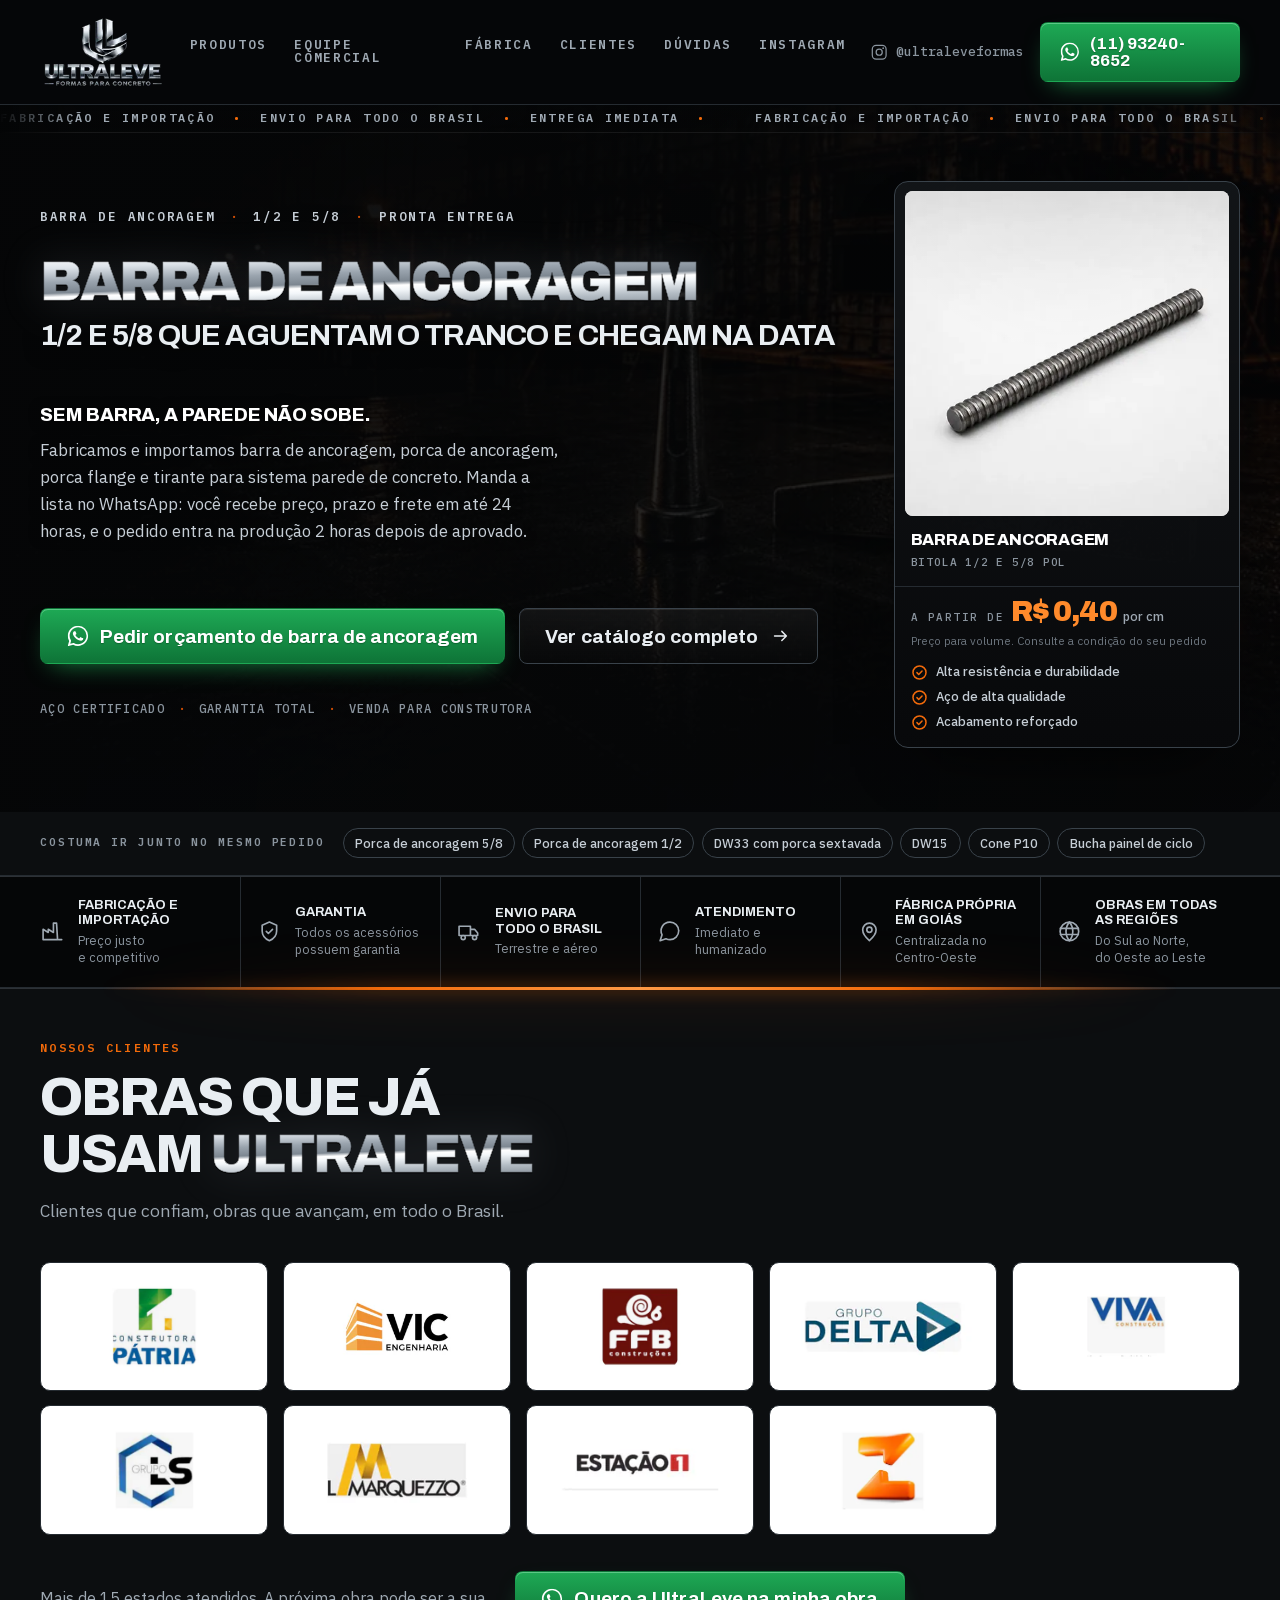
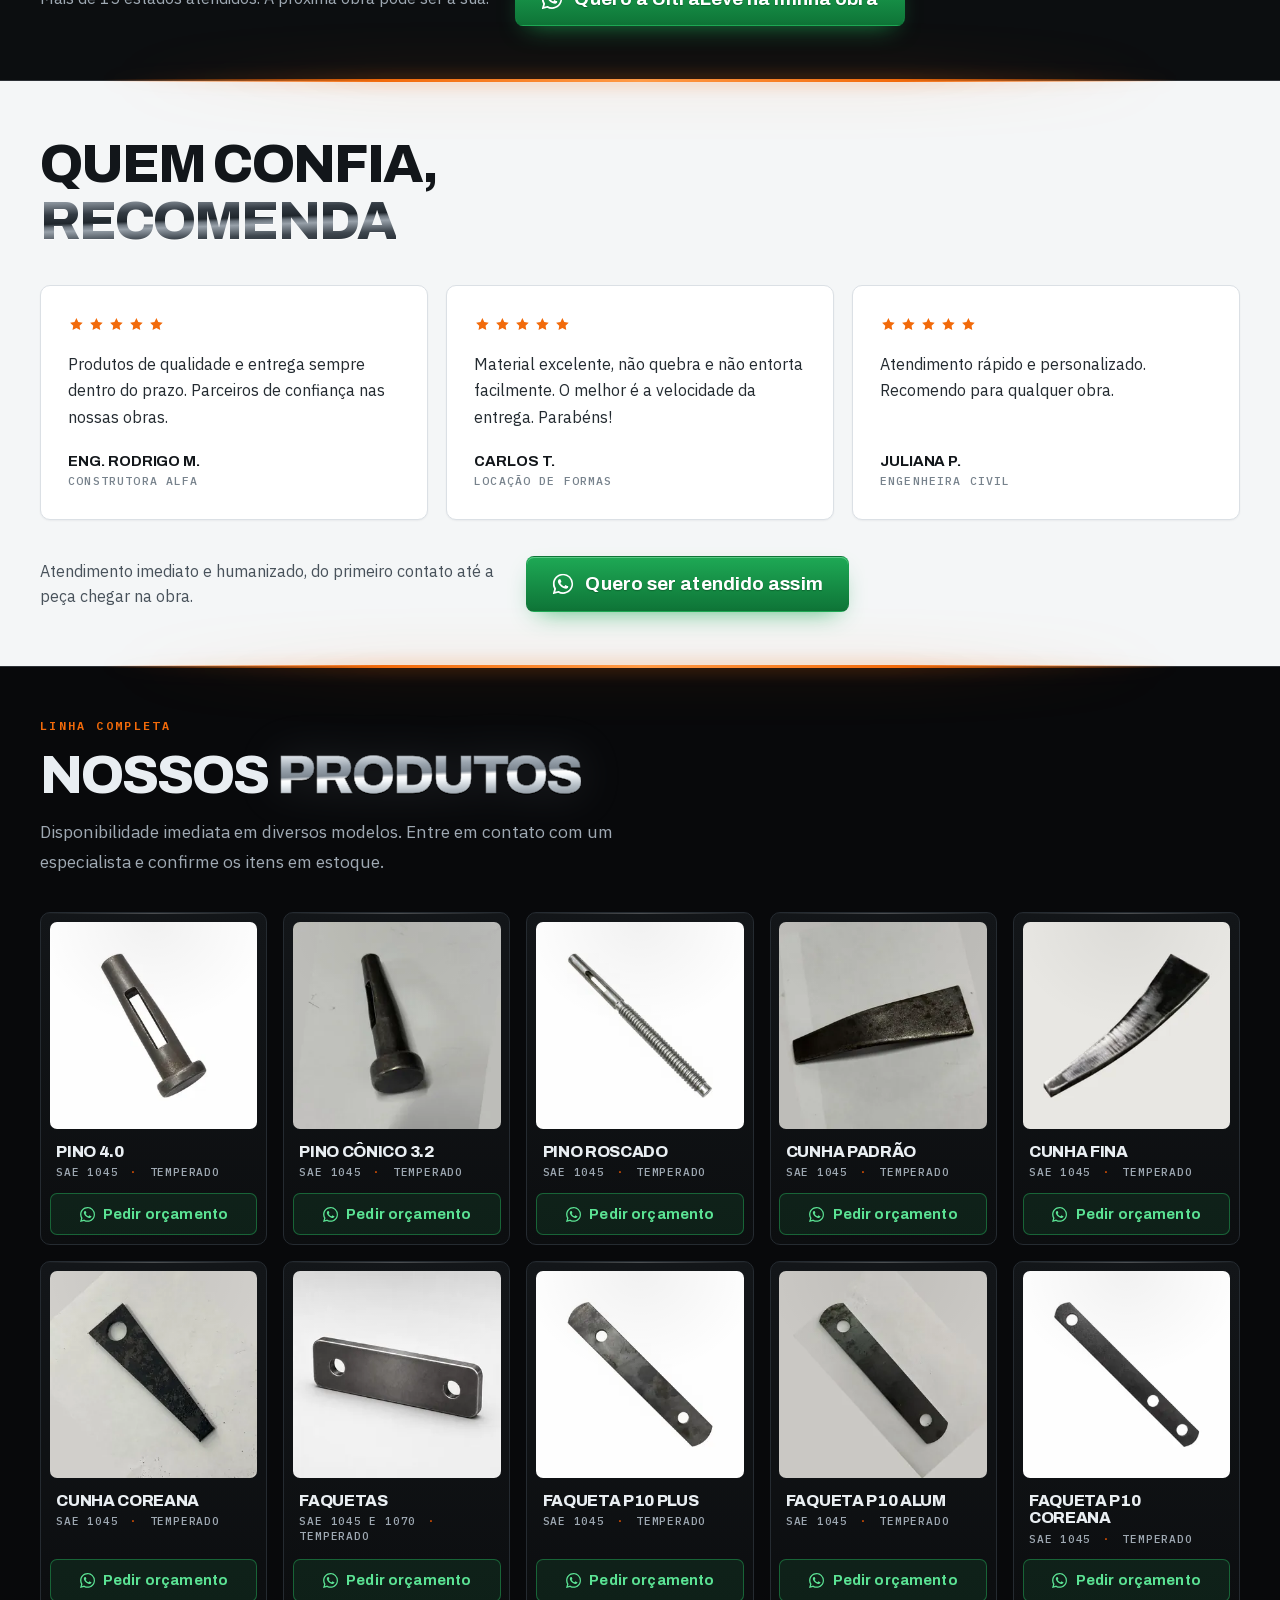
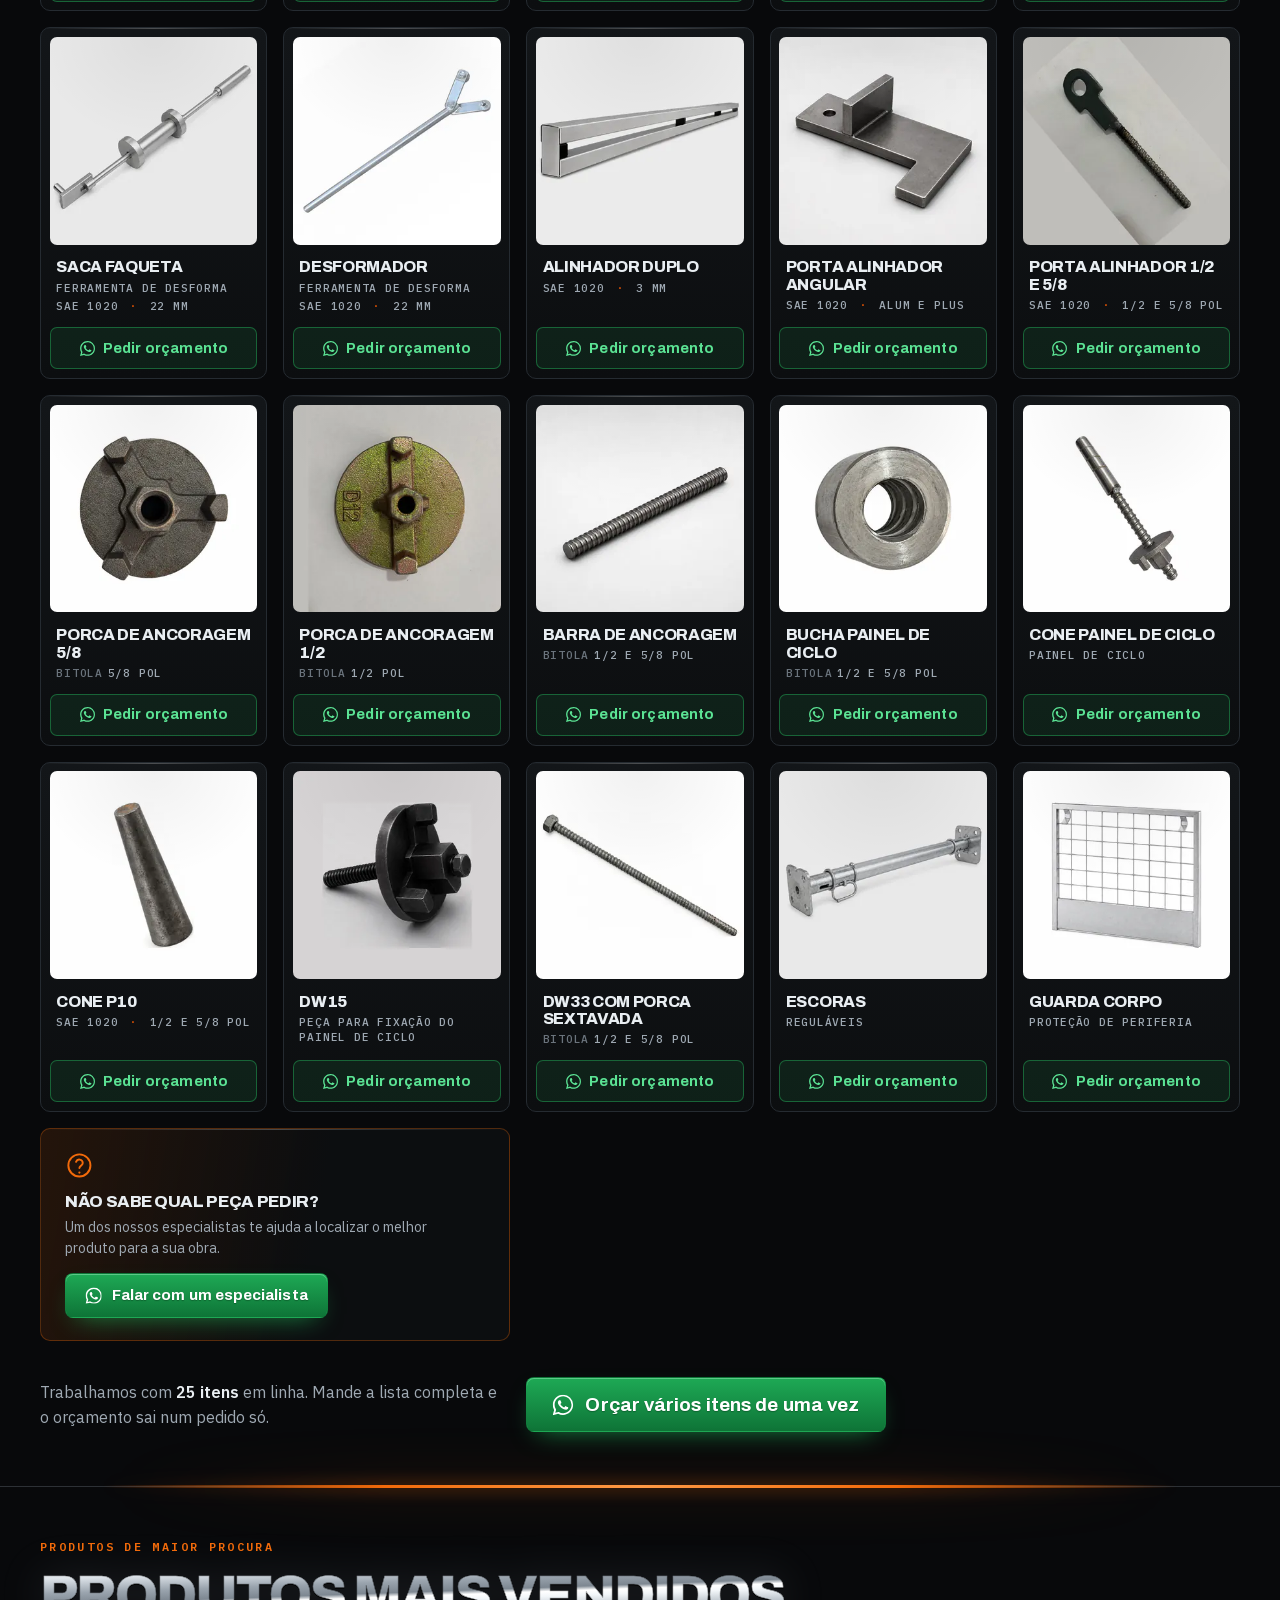
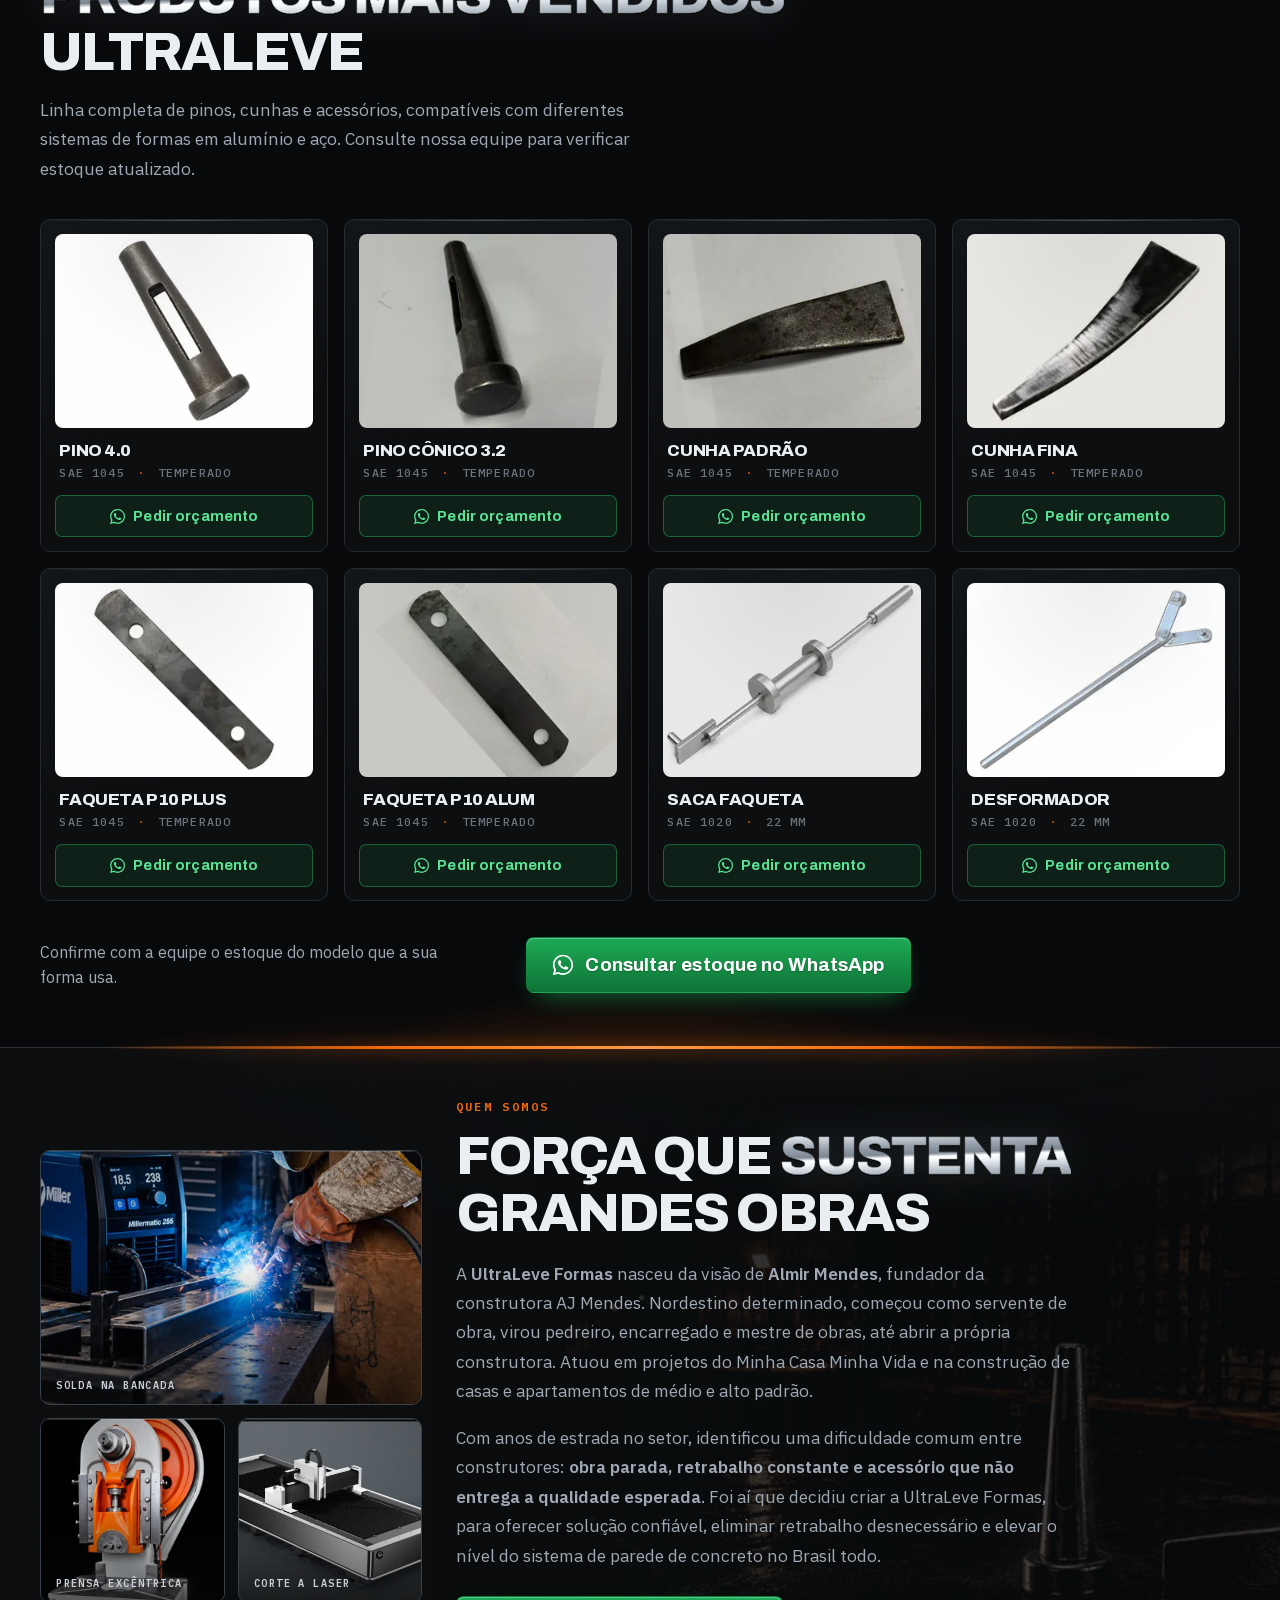
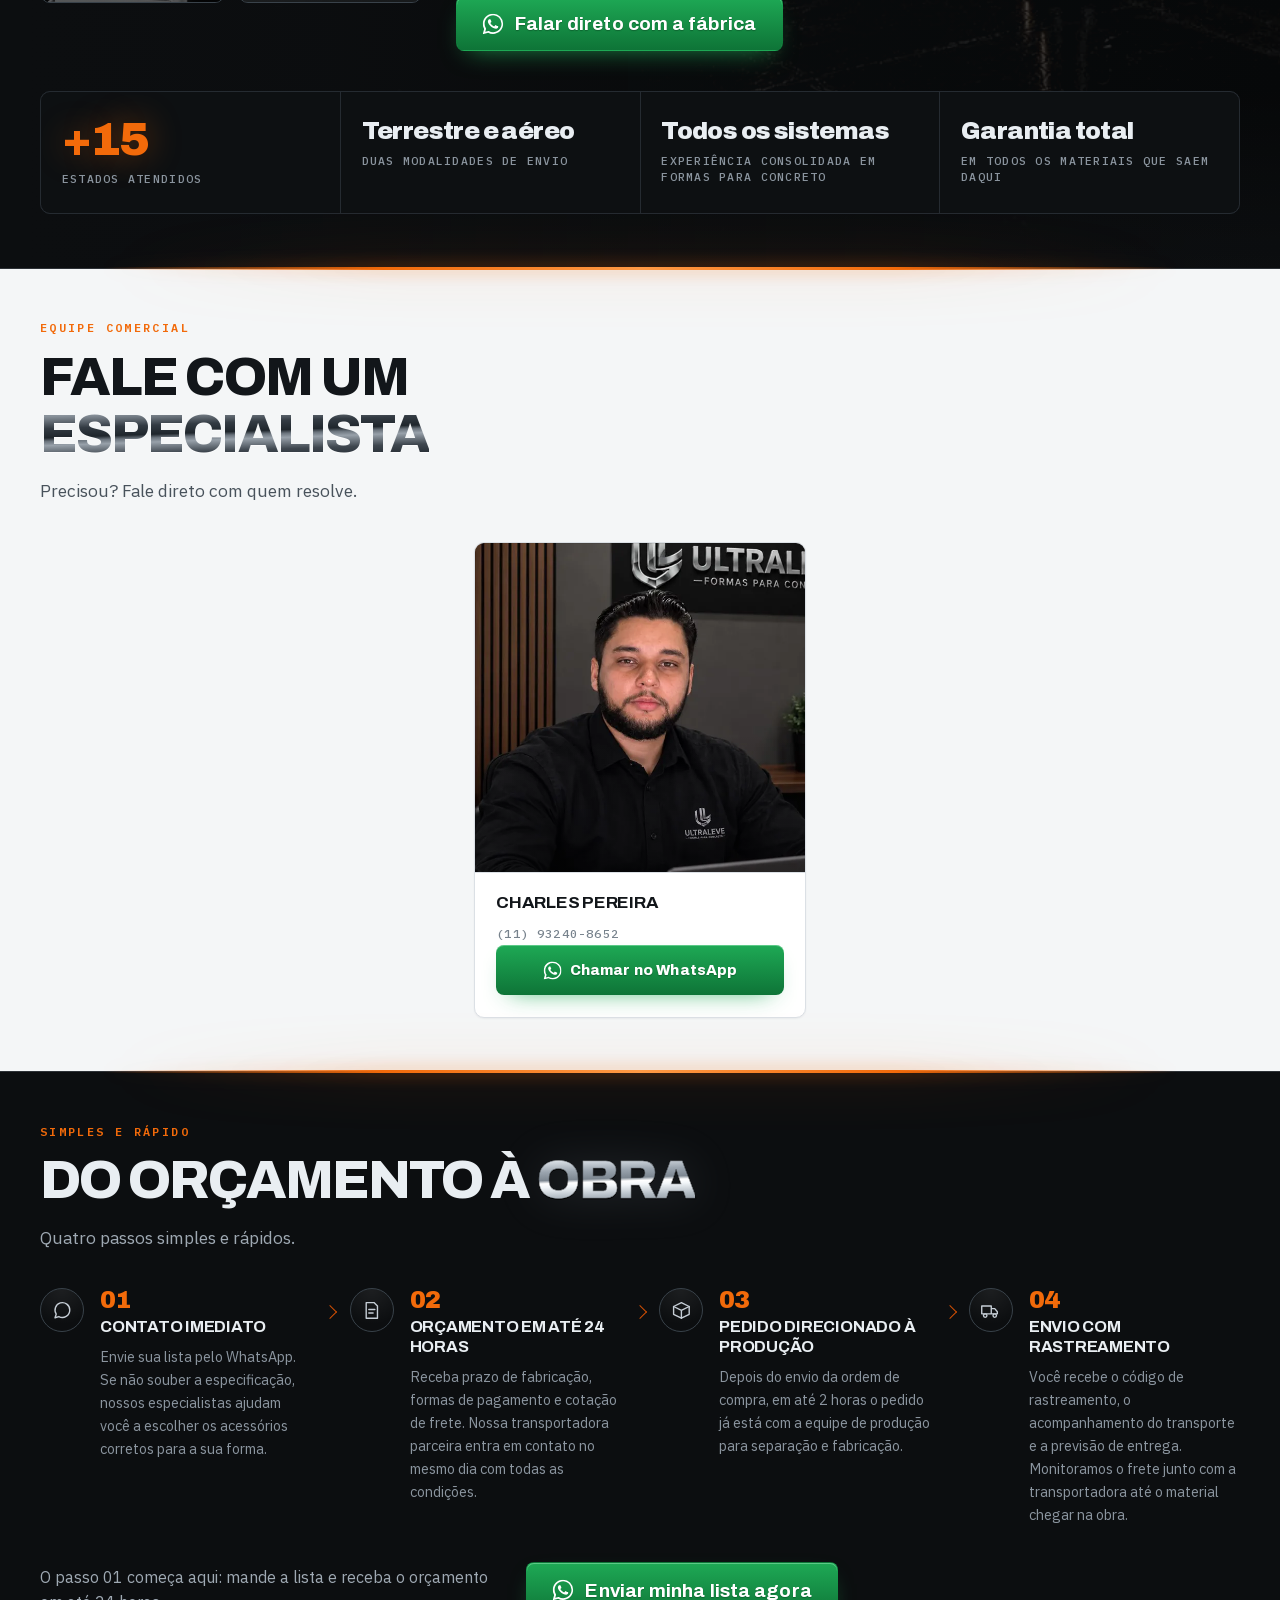
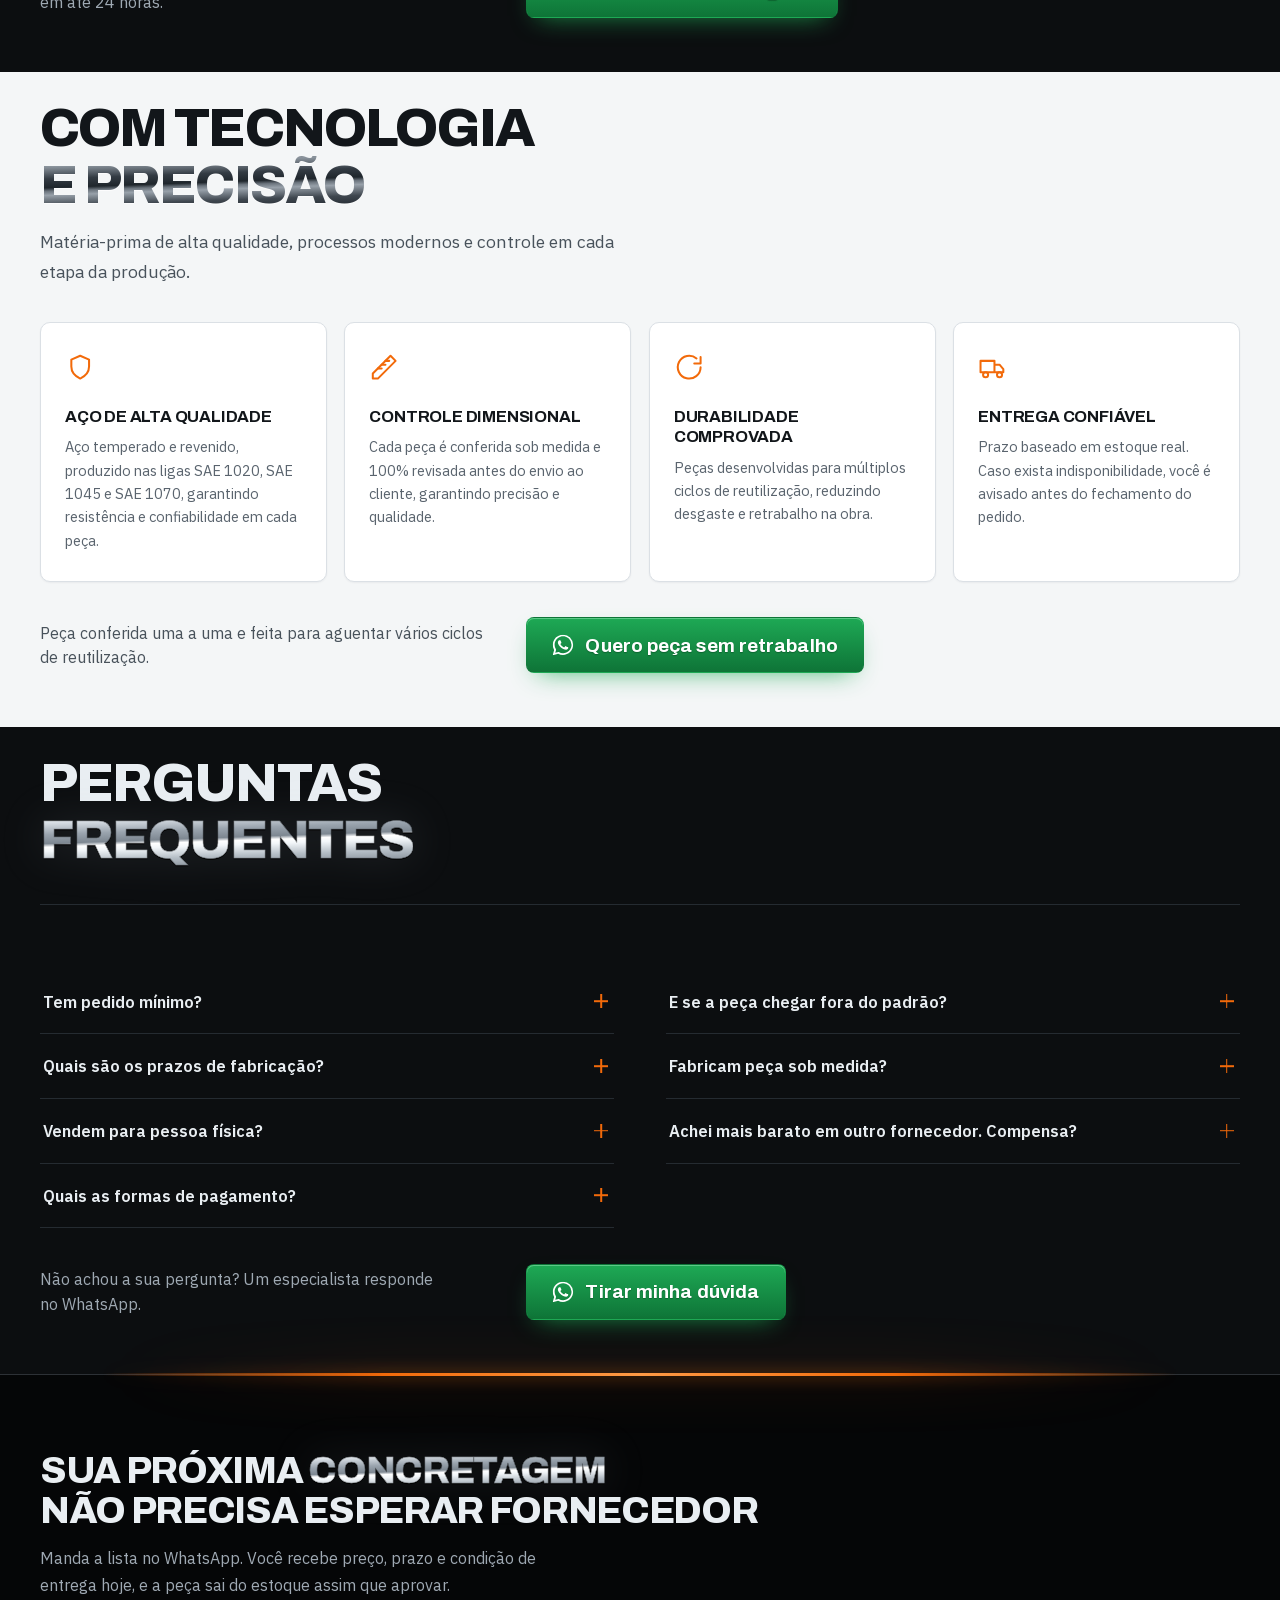
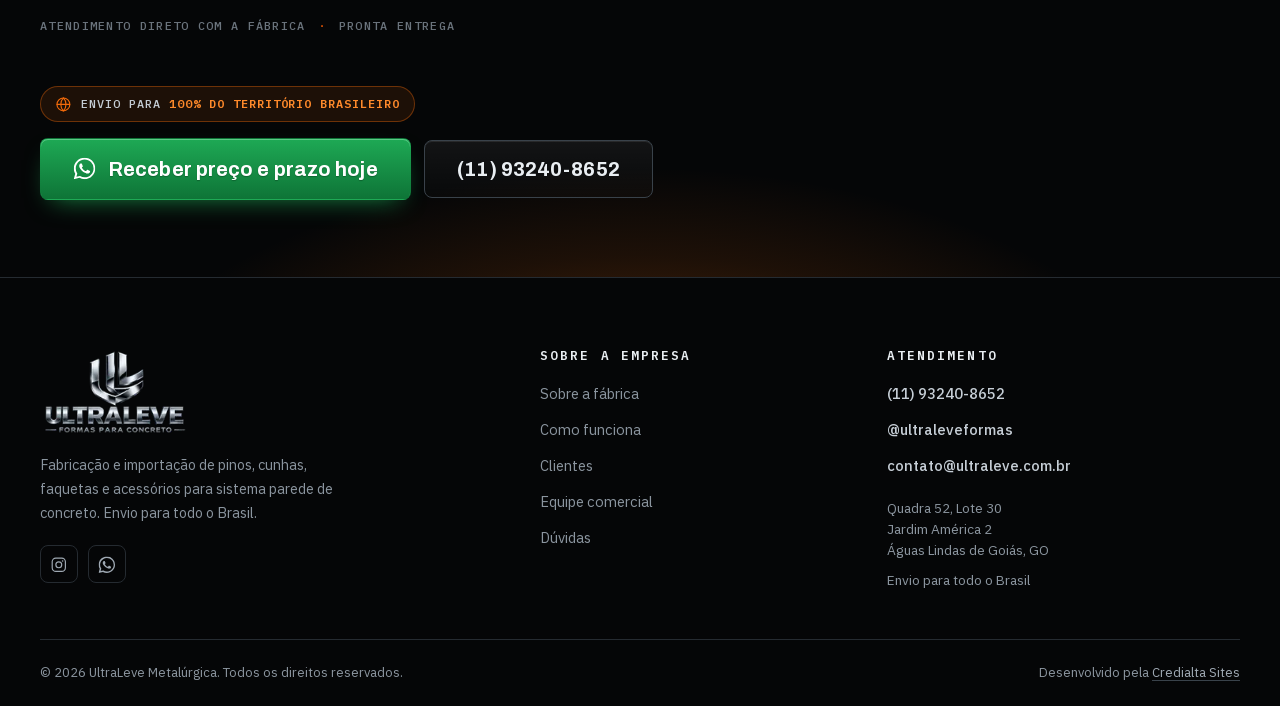
==== commit a0783798: "CTAs verdes de WhatsApp em todas as secoes - Botao de WhatsApp verde (.btn--wa) no cabecalho, hero, " ====
--- a/barra-de-ancoragem/index.html
+++ b/barra-de-ancoragem/index.html
@@ -56,7 +56,7 @@
         <svg viewBox="0 0 24 24" aria-hidden="true"><rect x="3" y="3" width="18" height="18" rx="5"/><circle cx="12" cy="12" r="4"/><circle cx="17.2" cy="6.8" r="1.1" fill="currentColor" stroke="none"/></svg>
         <span>@ultraleveformas</span>
       </a>
-      <a class="btn btn--ghost hdr__cta" href="https://wa.me/5511932408652?text=Ol%C3%A1!%20Vim%20pela%20p%C3%A1gina%20de%20barra%20de%20ancoragem%20e%20gostaria%20de%20um%20or%C3%A7amento." target="_blank" rel="noopener" aria-label="WhatsApp (11) 93240-8652">
+      <a class="btn btn--wa hdr__cta" href="https://wa.me/5511932408652?text=Ol%C3%A1!%20Vim%20pela%20p%C3%A1gina%20de%20barra%20de%20ancoragem%20e%20gostaria%20de%20um%20or%C3%A7amento." target="_blank" rel="noopener" aria-label="WhatsApp (11) 93240-8652">
         <svg class="ico-wa" viewBox="0 0 24 24" aria-hidden="true"><path d="M17.472 14.382c-.297-.149-1.758-.867-2.03-.967-.273-.099-.471-.148-.67.15-.197.297-.767.966-.94 1.164-.173.199-.347.223-.644.075-.297-.15-1.255-.463-2.39-1.475-.883-.788-1.48-1.761-1.653-2.059-.173-.297-.018-.458.13-.606.134-.133.347-.347.52-.52.174-.174.232-.298.347-.497.115-.199.058-.372-.024-.52-.082-.149-.67-1.612-.917-2.207-.244-.579-.487-.5-.669-.51-.173-.008-.371-.01-.57-.01-.198 0-.52.074-.792.372-.272.297-1.04 1.016-1.04 2.479 0 1.462 1.065 2.875 1.213 3.074.149.198 2.096 3.2 5.077 4.487.709.306 1.262.489 1.694.625.712.227 1.36.195 1.872.118.572-.085 1.758-.719 2.006-1.413.248-.694.248-1.289.173-1.413-.074-.124-.272-.198-.57-.347m-5.421 7.403h-.004a9.87 9.87 0 0 1-5.031-1.378l-.361-.214-3.741.982.998-3.648-.235-.374a9.86 9.86 0 0 1-1.51-5.26c.001-5.45 4.436-9.884 9.888-9.884 2.64 0 5.122 1.03 6.988 2.898a9.825 9.825 0 0 1 2.893 6.994c-.003 5.45-4.437 9.884-9.885 9.884m8.413-18.297A11.815 11.815 0 0 0 12.05 0C5.495 0 .16 5.335.157 11.892c0 2.096.547 4.142 1.588 5.945L.057 24l6.305-1.654a11.882 11.882 0 0 0 5.683 1.448h.005c6.554 0 11.89-5.335 11.893-11.893a11.821 11.821 0 0 0-3.48-8.413Z"/></svg>
         <span>(11) 93240-8652</span>
       </a>
@@ -117,7 +117,7 @@
     </p>
 
     <div class="hero__cta stag" style="--d:210ms">
-      <a class="btn btn--fire" href="https://wa.me/5511932408652?text=Ol%C3%A1!%20Vim%20pela%20p%C3%A1gina%20de%20barra%20de%20ancoragem%20e%20gostaria%20de%20um%20or%C3%A7amento." target="_blank" rel="noopener">
+      <a class="btn btn--wa btn--pulse" href="https://wa.me/5511932408652?text=Ol%C3%A1!%20Vim%20pela%20p%C3%A1gina%20de%20barra%20de%20ancoragem%20e%20gostaria%20de%20um%20or%C3%A7amento." target="_blank" rel="noopener">
         <svg class="ico-wa" viewBox="0 0 24 24" aria-hidden="true"><path d="M17.472 14.382c-.297-.149-1.758-.867-2.03-.967-.273-.099-.471-.148-.67.15-.197.297-.767.966-.94 1.164-.173.199-.347.223-.644.075-.297-.15-1.255-.463-2.39-1.475-.883-.788-1.48-1.761-1.653-2.059-.173-.297-.018-.458.13-.606.134-.133.347-.347.52-.52.174-.174.232-.298.347-.497.115-.199.058-.372-.024-.52-.082-.149-.67-1.612-.917-2.207-.244-.579-.487-.5-.669-.51-.173-.008-.371-.01-.57-.01-.198 0-.52.074-.792.372-.272.297-1.04 1.016-1.04 2.479 0 1.462 1.065 2.875 1.213 3.074.149.198 2.096 3.2 5.077 4.487.709.306 1.262.489 1.694.625.712.227 1.36.195 1.872.118.572-.085 1.758-.719 2.006-1.413.248-.694.248-1.289.173-1.413-.074-.124-.272-.198-.57-.347m-5.421 7.403h-.004a9.87 9.87 0 0 1-5.031-1.378l-.361-.214-3.741.982.998-3.648-.235-.374a9.86 9.86 0 0 1-1.51-5.26c.001-5.45 4.436-9.884 9.888-9.884 2.64 0 5.122 1.03 6.988 2.898a9.825 9.825 0 0 1 2.893 6.994c-.003 5.45-4.437 9.884-9.885 9.884m8.413-18.297A11.815 11.815 0 0 0 12.05 0C5.495 0 .16 5.335.157 11.892c0 2.096.547 4.142 1.588 5.945L.057 24l6.305-1.654a11.882 11.882 0 0 0 5.683 1.448h.005c6.554 0 11.89-5.335 11.893-11.893a11.821 11.821 0 0 0-3.48-8.413Z"/></svg>
         Pedir orçamento de barra de ancoragem
       </a>
@@ -199,6 +199,14 @@
       <li class="reveal"><img src="../assets/img/cli/estacao-1-240.webp" srcset="../assets/img/cli/estacao-1-240.webp 240w, ../assets/img/cli/estacao-1-480.webp 480w" sizes="(max-width:600px) calc(33vw - 40px), (max-width:860px) calc(31vw - 32px), (max-width:1000px) calc(23vw - 33px), (max-width:1420px) calc(20vw - 50px), 234px" alt="Estação 1" width="440" height="260" loading="lazy" decoding="async"></li>
       <li class="reveal"><img src="../assets/img/cli/stanza-240.webp" srcset="../assets/img/cli/stanza-240.webp 240w, ../assets/img/cli/stanza-480.webp 480w" sizes="(max-width:600px) calc(33vw - 40px), (max-width:860px) calc(31vw - 32px), (max-width:1000px) calc(23vw - 33px), (max-width:1420px) calc(20vw - 50px), 234px" alt="Stanza" width="440" height="260" loading="lazy" decoding="async"></li>
     </ul>
+
+    <div class="acao reveal">
+      <p>Mais de 15 estados atendidos. A próxima obra pode ser a sua.</p>
+      <a class="btn btn--wa" href="https://wa.me/5511932408652?text=Ol%C3%A1!%20Vim%20pela%20p%C3%A1gina%20de%20barra%20de%20ancoragem%20e%20quero%20a%20UltraLeve%20fornecendo%20para%20a%20minha%20obra." target="_blank" rel="noopener">
+        <svg class="ico-wa" viewBox="0 0 24 24" aria-hidden="true"><path d="M17.472 14.382c-.297-.149-1.758-.867-2.03-.967-.273-.099-.471-.148-.67.15-.197.297-.767.966-.94 1.164-.173.199-.347.223-.644.075-.297-.15-1.255-.463-2.39-1.475-.883-.788-1.48-1.761-1.653-2.059-.173-.297-.018-.458.13-.606.134-.133.347-.347.52-.52.174-.174.232-.298.347-.497.115-.199.058-.372-.024-.52-.082-.149-.67-1.612-.917-2.207-.244-.579-.487-.5-.669-.51-.173-.008-.371-.01-.57-.01-.198 0-.52.074-.792.372-.272.297-1.04 1.016-1.04 2.479 0 1.462 1.065 2.875 1.213 3.074.149.198 2.096 3.2 5.077 4.487.709.306 1.262.489 1.694.625.712.227 1.36.195 1.872.118.572-.085 1.758-.719 2.006-1.413.248-.694.248-1.289.173-1.413-.074-.124-.272-.198-.57-.347m-5.421 7.403h-.004a9.87 9.87 0 0 1-5.031-1.378l-.361-.214-3.741.982.998-3.648-.235-.374a9.86 9.86 0 0 1-1.51-5.26c.001-5.45 4.436-9.884 9.888-9.884 2.64 0 5.122 1.03 6.988 2.898a9.825 9.825 0 0 1 2.893 6.994c-.003 5.45-4.437 9.884-9.885 9.884m8.413-18.297A11.815 11.815 0 0 0 12.05 0C5.495 0 .16 5.335.157 11.892c0 2.096.547 4.142 1.588 5.945L.057 24l6.305-1.654a11.882 11.882 0 0 0 5.683 1.448h.005c6.554 0 11.89-5.335 11.893-11.893a11.821 11.821 0 0 0-3.48-8.413Z"/></svg>
+        Quero a UltraLeve na minha obra
+      </a>
+    </div>
   </div>
 </section>
 
@@ -229,6 +237,14 @@
         <figcaption><b>Juliana P.</b><span>Engenheira civil</span></figcaption>
       </figure>
     </div>
+
+    <div class="acao reveal">
+      <p>Atendimento imediato e humanizado, do primeiro contato até a peça chegar na obra.</p>
+      <a class="btn btn--wa" href="https://wa.me/5511932408652?text=Ol%C3%A1!%20Vim%20pela%20p%C3%A1gina%20de%20barra%20de%20ancoragem%2C%20vi%20os%20depoimentos%20e%20gostaria%20de%20um%20or%C3%A7amento." target="_blank" rel="noopener">
+        <svg class="ico-wa" viewBox="0 0 24 24" aria-hidden="true"><path d="M17.472 14.382c-.297-.149-1.758-.867-2.03-.967-.273-.099-.471-.148-.67.15-.197.297-.767.966-.94 1.164-.173.199-.347.223-.644.075-.297-.15-1.255-.463-2.39-1.475-.883-.788-1.48-1.761-1.653-2.059-.173-.297-.018-.458.13-.606.134-.133.347-.347.52-.52.174-.174.232-.298.347-.497.115-.199.058-.372-.024-.52-.082-.149-.67-1.612-.917-2.207-.244-.579-.487-.5-.669-.51-.173-.008-.371-.01-.57-.01-.198 0-.52.074-.792.372-.272.297-1.04 1.016-1.04 2.479 0 1.462 1.065 2.875 1.213 3.074.149.198 2.096 3.2 5.077 4.487.709.306 1.262.489 1.694.625.712.227 1.36.195 1.872.118.572-.085 1.758-.719 2.006-1.413.248-.694.248-1.289.173-1.413-.074-.124-.272-.198-.57-.347m-5.421 7.403h-.004a9.87 9.87 0 0 1-5.031-1.378l-.361-.214-3.741.982.998-3.648-.235-.374a9.86 9.86 0 0 1-1.51-5.26c.001-5.45 4.436-9.884 9.888-9.884 2.64 0 5.122 1.03 6.988 2.898a9.825 9.825 0 0 1 2.893 6.994c-.003 5.45-4.437 9.884-9.885 9.884m8.413-18.297A11.815 11.815 0 0 0 12.05 0C5.495 0 .16 5.335.157 11.892c0 2.096.547 4.142 1.588 5.945L.057 24l6.305-1.654a11.882 11.882 0 0 0 5.683 1.448h.005c6.554 0 11.89-5.335 11.893-11.893a11.821 11.821 0 0 0-3.48-8.413Z"/></svg>
+        Quero ser atendido assim
+      </a>
+    </div>
   </div>
 </section>
 
@@ -248,151 +264,151 @@
       <article class="fam__c reveal">
         <span class="fam__img"><img src="../assets/img/prod/pino-40-480.webp" srcset="../assets/img/prod/pino-40-320.webp 320w, ../assets/img/prod/pino-40-480.webp 480w, ../assets/img/prod/pino-40-720.webp 720w" sizes="(max-width:600px) calc(50vw - 38px), (max-width:860px) calc(31vw - 28px), (max-width:1180px) calc(25vw - 40px), 238px" alt="Pino 4.0 de laje em aço SAE 1045 temperado" width="620" height="620" loading="lazy" decoding="async"></span>
         <span class="fam__b"><h3>Pino 4.0</h3><span class="ficha"><span class="ficha__e">SAE 1045 <i>·</i> Temperado</span></span></span>
-        <a class="fam__go" href="https://wa.me/5511932408652?text=Ol%C3%A1!%20Vim%20pela%20p%C3%A1gina%20de%20barra%20de%20ancoragem%20e%20gostaria%20de%20um%20or%C3%A7amento%20para%20*Pino%204.0*." target="_blank" rel="noopener">Orçamento <svg viewBox="0 0 24 24" aria-hidden="true"><path d="M5 12h13m-5-5 5 5-5 5"/></svg></a>
+        <a class="fam__go" href="https://wa.me/5511932408652?text=Ol%C3%A1!%20Vim%20pela%20p%C3%A1gina%20de%20barra%20de%20ancoragem%20e%20gostaria%20de%20um%20or%C3%A7amento%20para%20*Pino%204.0*." target="_blank" rel="noopener">Pedir orçamento</a>
       </article>
 
       <article class="fam__c reveal">
         <span class="fam__img"><img src="../assets/img/prod/pino-conico-480.webp" srcset="../assets/img/prod/pino-conico-320.webp 320w, ../assets/img/prod/pino-conico-480.webp 480w, ../assets/img/prod/pino-conico-720.webp 720w" sizes="(max-width:600px) calc(50vw - 38px), (max-width:860px) calc(31vw - 28px), (max-width:1180px) calc(25vw - 40px), 238px" alt="Pino cônico 3.2 em aço SAE 1045 temperado" width="620" height="620" loading="lazy" decoding="async"></span>
         <span class="fam__b"><h3>Pino cônico 3.2</h3><span class="ficha"><span class="ficha__e">SAE 1045 <i>·</i> Temperado</span></span></span>
-        <a class="fam__go" href="https://wa.me/5511932408652?text=Ol%C3%A1!%20Vim%20pela%20p%C3%A1gina%20de%20barra%20de%20ancoragem%20e%20gostaria%20de%20um%20or%C3%A7amento%20para%20*Pino%20c%C3%B4nico%203.2*." target="_blank" rel="noopener">Orçamento <svg viewBox="0 0 24 24" aria-hidden="true"><path d="M5 12h13m-5-5 5 5-5 5"/></svg></a>
+        <a class="fam__go" href="https://wa.me/5511932408652?text=Ol%C3%A1!%20Vim%20pela%20p%C3%A1gina%20de%20barra%20de%20ancoragem%20e%20gostaria%20de%20um%20or%C3%A7amento%20para%20*Pino%20c%C3%B4nico%203.2*." target="_blank" rel="noopener">Pedir orçamento</a>
       </article>
 
       <article class="fam__c reveal">
         <span class="fam__img"><img src="../assets/img/prod/pino-roscado-480.webp" srcset="../assets/img/prod/pino-roscado-320.webp 320w, ../assets/img/prod/pino-roscado-480.webp 480w, ../assets/img/prod/pino-roscado-720.webp 720w" sizes="(max-width:600px) calc(50vw - 38px), (max-width:860px) calc(31vw - 28px), (max-width:1180px) calc(25vw - 40px), 238px" alt="Pino roscado em aço SAE 1045 temperado" width="620" height="620" loading="lazy" decoding="async"></span>
         <span class="fam__b"><h3>Pino roscado</h3><span class="ficha"><span class="ficha__e">SAE 1045 <i>·</i> Temperado</span></span></span>
-        <a class="fam__go" href="https://wa.me/5511932408652?text=Ol%C3%A1!%20Vim%20pela%20p%C3%A1gina%20de%20barra%20de%20ancoragem%20e%20gostaria%20de%20um%20or%C3%A7amento%20para%20*Pino%20roscado*." target="_blank" rel="noopener">Orçamento <svg viewBox="0 0 24 24" aria-hidden="true"><path d="M5 12h13m-5-5 5 5-5 5"/></svg></a>
+        <a class="fam__go" href="https://wa.me/5511932408652?text=Ol%C3%A1!%20Vim%20pela%20p%C3%A1gina%20de%20barra%20de%20ancoragem%20e%20gostaria%20de%20um%20or%C3%A7amento%20para%20*Pino%20roscado*." target="_blank" rel="noopener">Pedir orçamento</a>
       </article>
 
       <article class="fam__c reveal">
         <span class="fam__img"><img src="../assets/img/prod/cunhas-480.webp" srcset="../assets/img/prod/cunhas-320.webp 320w, ../assets/img/prod/cunhas-480.webp 480w, ../assets/img/prod/cunhas-720.webp 720w" sizes="(max-width:600px) calc(50vw - 38px), (max-width:860px) calc(31vw - 28px), (max-width:1180px) calc(25vw - 40px), 238px" alt="Cunha padrão em aço SAE 1045 temperado" width="620" height="620" loading="lazy" decoding="async"></span>
         <span class="fam__b"><h3>Cunha padrão</h3><span class="ficha"><span class="ficha__e">SAE 1045 <i>·</i> Temperado</span></span></span>
-        <a class="fam__go" href="https://wa.me/5511932408652?text=Ol%C3%A1!%20Vim%20pela%20p%C3%A1gina%20de%20barra%20de%20ancoragem%20e%20gostaria%20de%20um%20or%C3%A7amento%20para%20*Cunha%20padr%C3%A3o*." target="_blank" rel="noopener">Orçamento <svg viewBox="0 0 24 24" aria-hidden="true"><path d="M5 12h13m-5-5 5 5-5 5"/></svg></a>
+        <a class="fam__go" href="https://wa.me/5511932408652?text=Ol%C3%A1!%20Vim%20pela%20p%C3%A1gina%20de%20barra%20de%20ancoragem%20e%20gostaria%20de%20um%20or%C3%A7amento%20para%20*Cunha%20padr%C3%A3o*." target="_blank" rel="noopener">Pedir orçamento</a>
       </article>
 
       <article class="fam__c reveal">
         <span class="fam__img"><img src="../assets/img/prod/cunha-fina-480.webp" srcset="../assets/img/prod/cunha-fina-320.webp 320w, ../assets/img/prod/cunha-fina-480.webp 480w, ../assets/img/prod/cunha-fina-720.webp 720w" sizes="(max-width:600px) calc(50vw - 38px), (max-width:860px) calc(31vw - 28px), (max-width:1180px) calc(25vw - 40px), 238px" alt="Cunha fina em aço SAE 1045 temperado" width="620" height="620" loading="lazy" decoding="async"></span>
         <span class="fam__b"><h3>Cunha fina</h3><span class="ficha"><span class="ficha__e">SAE 1045 <i>·</i> Temperado</span></span></span>
-        <a class="fam__go" href="https://wa.me/5511932408652?text=Ol%C3%A1!%20Vim%20pela%20p%C3%A1gina%20de%20barra%20de%20ancoragem%20e%20gostaria%20de%20um%20or%C3%A7amento%20para%20*Cunha%20fina*." target="_blank" rel="noopener">Orçamento <svg viewBox="0 0 24 24" aria-hidden="true"><path d="M5 12h13m-5-5 5 5-5 5"/></svg></a>
+        <a class="fam__go" href="https://wa.me/5511932408652?text=Ol%C3%A1!%20Vim%20pela%20p%C3%A1gina%20de%20barra%20de%20ancoragem%20e%20gostaria%20de%20um%20or%C3%A7amento%20para%20*Cunha%20fina*." target="_blank" rel="noopener">Pedir orçamento</a>
       </article>
 
       <article class="fam__c reveal">
         <span class="fam__img"><img src="../assets/img/prod/cunha-coreana-480.webp" srcset="../assets/img/prod/cunha-coreana-320.webp 320w, ../assets/img/prod/cunha-coreana-480.webp 480w, ../assets/img/prod/cunha-coreana-720.webp 720w" sizes="(max-width:600px) calc(50vw - 38px), (max-width:860px) calc(31vw - 28px), (max-width:1180px) calc(25vw - 40px), 238px" alt="Cunha coreana em aço SAE 1045 temperado" width="620" height="620" loading="lazy" decoding="async"></span>
         <span class="fam__b"><h3>Cunha coreana</h3><span class="ficha"><span class="ficha__e">SAE 1045 <i>·</i> Temperado</span></span></span>
-        <a class="fam__go" href="https://wa.me/5511932408652?text=Ol%C3%A1!%20Vim%20pela%20p%C3%A1gina%20de%20barra%20de%20ancoragem%20e%20gostaria%20de%20um%20or%C3%A7amento%20para%20*Cunha%20coreana*." target="_blank" rel="noopener">Orçamento <svg viewBox="0 0 24 24" aria-hidden="true"><path d="M5 12h13m-5-5 5 5-5 5"/></svg></a>
+        <a class="fam__go" href="https://wa.me/5511932408652?text=Ol%C3%A1!%20Vim%20pela%20p%C3%A1gina%20de%20barra%20de%20ancoragem%20e%20gostaria%20de%20um%20or%C3%A7amento%20para%20*Cunha%20coreana*." target="_blank" rel="noopener">Pedir orçamento</a>
       </article>
 
       <article class="fam__c reveal">
         <span class="fam__img"><img src="../assets/img/prod/faquetas-480.webp" srcset="../assets/img/prod/faquetas-320.webp 320w, ../assets/img/prod/faquetas-480.webp 480w, ../assets/img/prod/faquetas-620.webp 620w" sizes="(max-width:600px) calc(50vw - 38px), (max-width:860px) calc(31vw - 28px), (max-width:1180px) calc(25vw - 40px), 238px" alt="Faqueta em aço carbono temperado, com dois furos" width="620" height="620" loading="lazy" decoding="async"></span>
         <span class="fam__b"><h3>Faquetas</h3><span class="ficha"><span class="ficha__e">SAE 1045 e 1070 <i>·</i> Temperado</span></span></span>
-        <a class="fam__go" href="https://wa.me/5511932408652?text=Ol%C3%A1!%20Vim%20pela%20p%C3%A1gina%20de%20barra%20de%20ancoragem%20e%20gostaria%20de%20um%20or%C3%A7amento%20para%20*Faquetas*." target="_blank" rel="noopener">Orçamento <svg viewBox="0 0 24 24" aria-hidden="true"><path d="M5 12h13m-5-5 5 5-5 5"/></svg></a>
+        <a class="fam__go" href="https://wa.me/5511932408652?text=Ol%C3%A1!%20Vim%20pela%20p%C3%A1gina%20de%20barra%20de%20ancoragem%20e%20gostaria%20de%20um%20or%C3%A7amento%20para%20*Faquetas*." target="_blank" rel="noopener">Pedir orçamento</a>
       </article>
 
       <article class="fam__c reveal">
         <span class="fam__img"><img src="../assets/img/prod/faqueta-p10-plus-480.webp" srcset="../assets/img/prod/faqueta-p10-plus-320.webp 320w, ../assets/img/prod/faqueta-p10-plus-480.webp 480w, ../assets/img/prod/faqueta-p10-plus-720.webp 720w" sizes="(max-width:600px) calc(50vw - 38px), (max-width:860px) calc(31vw - 28px), (max-width:1180px) calc(25vw - 40px), 238px" alt="Faqueta P10 Plus em aço SAE 1045 temperado" width="620" height="620" loading="lazy" decoding="async"></span>
         <span class="fam__b"><h3>Faqueta P10 Plus</h3><span class="ficha"><span class="ficha__e">SAE 1045 <i>·</i> Temperado</span></span></span>
-        <a class="fam__go" href="https://wa.me/5511932408652?text=Ol%C3%A1!%20Vim%20pela%20p%C3%A1gina%20de%20barra%20de%20ancoragem%20e%20gostaria%20de%20um%20or%C3%A7amento%20para%20*Faqueta%20P10%20Plus*." target="_blank" rel="noopener">Orçamento <svg viewBox="0 0 24 24" aria-hidden="true"><path d="M5 12h13m-5-5 5 5-5 5"/></svg></a>
+        <a class="fam__go" href="https://wa.me/5511932408652?text=Ol%C3%A1!%20Vim%20pela%20p%C3%A1gina%20de%20barra%20de%20ancoragem%20e%20gostaria%20de%20um%20or%C3%A7amento%20para%20*Faqueta%20P10%20Plus*." target="_blank" rel="noopener">Pedir orçamento</a>
       </article>
 
       <article class="fam__c reveal">
         <span class="fam__img"><img src="../assets/img/prod/faqueta-p10-alum-480.webp" srcset="../assets/img/prod/faqueta-p10-alum-320.webp 320w, ../assets/img/prod/faqueta-p10-alum-480.webp 480w, ../assets/img/prod/faqueta-p10-alum-720.webp 720w" sizes="(max-width:600px) calc(50vw - 38px), (max-width:860px) calc(31vw - 28px), (max-width:1180px) calc(25vw - 40px), 238px" alt="Faqueta P10 Alum para sistema de forma em alumínio" width="620" height="620" loading="lazy" decoding="async"></span>
         <span class="fam__b"><h3>Faqueta P10 Alum</h3><span class="ficha"><span class="ficha__e">SAE 1045 <i>·</i> Temperado</span></span></span>
-        <a class="fam__go" href="https://wa.me/5511932408652?text=Ol%C3%A1!%20Vim%20pela%20p%C3%A1gina%20de%20barra%20de%20ancoragem%20e%20gostaria%20de%20um%20or%C3%A7amento%20para%20*Faqueta%20P10%20Alum*." target="_blank" rel="noopener">Orçamento <svg viewBox="0 0 24 24" aria-hidden="true"><path d="M5 12h13m-5-5 5 5-5 5"/></svg></a>
+        <a class="fam__go" href="https://wa.me/5511932408652?text=Ol%C3%A1!%20Vim%20pela%20p%C3%A1gina%20de%20barra%20de%20ancoragem%20e%20gostaria%20de%20um%20or%C3%A7amento%20para%20*Faqueta%20P10%20Alum*." target="_blank" rel="noopener">Pedir orçamento</a>
       </article>
 
       <article class="fam__c reveal">
         <span class="fam__img"><img src="../assets/img/prod/faqueta-p10-coreana-480.webp" srcset="../assets/img/prod/faqueta-p10-coreana-320.webp 320w, ../assets/img/prod/faqueta-p10-coreana-480.webp 480w, ../assets/img/prod/faqueta-p10-coreana-720.webp 720w" sizes="(max-width:600px) calc(50vw - 38px), (max-width:860px) calc(31vw - 28px), (max-width:1180px) calc(25vw - 40px), 238px" alt="Faqueta P10 Coreana com três furos, em aço SAE 1045 temperado" width="620" height="620" loading="lazy" decoding="async"></span>
         <span class="fam__b"><h3>Faqueta P10 Coreana</h3><span class="ficha"><span class="ficha__e">SAE 1045 <i>·</i> Temperado</span></span></span>
-        <a class="fam__go" href="https://wa.me/5511932408652?text=Ol%C3%A1!%20Vim%20pela%20p%C3%A1gina%20de%20barra%20de%20ancoragem%20e%20gostaria%20de%20um%20or%C3%A7amento%20para%20*Faqueta%20P10%20Coreana*." target="_blank" rel="noopener">Orçamento <svg viewBox="0 0 24 24" aria-hidden="true"><path d="M5 12h13m-5-5 5 5-5 5"/></svg></a>
+        <a class="fam__go" href="https://wa.me/5511932408652?text=Ol%C3%A1!%20Vim%20pela%20p%C3%A1gina%20de%20barra%20de%20ancoragem%20e%20gostaria%20de%20um%20or%C3%A7amento%20para%20*Faqueta%20P10%20Coreana*." target="_blank" rel="noopener">Pedir orçamento</a>
       </article>
 
       <article class="fam__c reveal">
         <span class="fam__img"><img src="../assets/img/prod/saca-faqueta-480.webp" srcset="../assets/img/prod/saca-faqueta-320.webp 320w, ../assets/img/prod/saca-faqueta-480.webp 480w, ../assets/img/prod/saca-faqueta-720.webp 720w" sizes="(max-width:600px) calc(50vw - 38px), (max-width:860px) calc(31vw - 28px), (max-width:1180px) calc(25vw - 40px), 238px" alt="Saca faqueta, ferramenta de desforma" width="620" height="620" loading="lazy" decoding="async"></span>
         <span class="fam__b"><h3>Saca faqueta</h3><span class="ficha"><span class="ficha__d">Ferramenta de desforma</span><span class="ficha__e">SAE 1020 <i>·</i> 22 mm</span></span></span>
-        <a class="fam__go" href="https://wa.me/5511932408652?text=Ol%C3%A1!%20Vim%20pela%20p%C3%A1gina%20de%20barra%20de%20ancoragem%20e%20gostaria%20de%20um%20or%C3%A7amento%20para%20*Saca%20faqueta*." target="_blank" rel="noopener">Orçamento <svg viewBox="0 0 24 24" aria-hidden="true"><path d="M5 12h13m-5-5 5 5-5 5"/></svg></a>
+        <a class="fam__go" href="https://wa.me/5511932408652?text=Ol%C3%A1!%20Vim%20pela%20p%C3%A1gina%20de%20barra%20de%20ancoragem%20e%20gostaria%20de%20um%20or%C3%A7amento%20para%20*Saca%20faqueta*." target="_blank" rel="noopener">Pedir orçamento</a>
       </article>
 
       <article class="fam__c reveal">
         <span class="fam__img"><img src="../assets/img/prod/desformador-480.webp" srcset="../assets/img/prod/desformador-320.webp 320w, ../assets/img/prod/desformador-480.webp 480w, ../assets/img/prod/desformador-720.webp 720w" sizes="(max-width:600px) calc(50vw - 38px), (max-width:860px) calc(31vw - 28px), (max-width:1180px) calc(25vw - 40px), 238px" alt="Desformador em haste, ferramenta de desforma" width="620" height="620" loading="lazy" decoding="async"></span>
         <span class="fam__b"><h3>Desformador</h3><span class="ficha"><span class="ficha__d">Ferramenta de desforma</span><span class="ficha__e">SAE 1020 <i>·</i> 22 mm</span></span></span>
-        <a class="fam__go" href="https://wa.me/5511932408652?text=Ol%C3%A1!%20Vim%20pela%20p%C3%A1gina%20de%20barra%20de%20ancoragem%20e%20gostaria%20de%20um%20or%C3%A7amento%20para%20*Desformador*." target="_blank" rel="noopener">Orçamento <svg viewBox="0 0 24 24" aria-hidden="true"><path d="M5 12h13m-5-5 5 5-5 5"/></svg></a>
+        <a class="fam__go" href="https://wa.me/5511932408652?text=Ol%C3%A1!%20Vim%20pela%20p%C3%A1gina%20de%20barra%20de%20ancoragem%20e%20gostaria%20de%20um%20or%C3%A7amento%20para%20*Desformador*." target="_blank" rel="noopener">Pedir orçamento</a>
       </article>
 
       <article class="fam__c reveal">
         <span class="fam__img"><img src="../assets/img/prod/alinhador-duplo-480.webp" srcset="../assets/img/prod/alinhador-duplo-320.webp 320w, ../assets/img/prod/alinhador-duplo-480.webp 480w, ../assets/img/prod/alinhador-duplo-720.webp 720w" sizes="(max-width:600px) calc(50vw - 38px), (max-width:860px) calc(31vw - 28px), (max-width:1180px) calc(25vw - 40px), 238px" alt="Alinhador duplo em perfil metálico" width="620" height="620" loading="lazy" decoding="async"></span>
         <span class="fam__b"><h3>Alinhador duplo</h3><span class="ficha"><span class="ficha__e">SAE 1020 <i>·</i> 3 mm</span></span></span>
-        <a class="fam__go" href="https://wa.me/5511932408652?text=Ol%C3%A1!%20Vim%20pela%20p%C3%A1gina%20de%20barra%20de%20ancoragem%20e%20gostaria%20de%20um%20or%C3%A7amento%20para%20*Alinhador%20duplo*." target="_blank" rel="noopener">Orçamento <svg viewBox="0 0 24 24" aria-hidden="true"><path d="M5 12h13m-5-5 5 5-5 5"/></svg></a>
+        <a class="fam__go" href="https://wa.me/5511932408652?text=Ol%C3%A1!%20Vim%20pela%20p%C3%A1gina%20de%20barra%20de%20ancoragem%20e%20gostaria%20de%20um%20or%C3%A7amento%20para%20*Alinhador%20duplo*." target="_blank" rel="noopener">Pedir orçamento</a>
       </article>
 
       <article class="fam__c reveal">
         <span class="fam__img"><img src="../assets/img/prod/porta-alinhador-480.webp" srcset="../assets/img/prod/porta-alinhador-320.webp 320w, ../assets/img/prod/porta-alinhador-480.webp 480w, ../assets/img/prod/porta-alinhador-620.webp 620w" sizes="(max-width:600px) calc(50vw - 38px), (max-width:860px) calc(31vw - 28px), (max-width:1180px) calc(25vw - 40px), 238px" alt="Porta alinhador angular para sistemas Alum e Plus" width="620" height="620" loading="lazy" decoding="async"></span>
         <span class="fam__b"><h3>Porta alinhador angular</h3><span class="ficha"><span class="ficha__e">SAE 1020 <i>·</i> Alum e Plus</span></span></span>
-        <a class="fam__go" href="https://wa.me/5511932408652?text=Ol%C3%A1!%20Vim%20pela%20p%C3%A1gina%20de%20barra%20de%20ancoragem%20e%20gostaria%20de%20um%20or%C3%A7amento%20para%20*Porta%20alinhador%20angular*." target="_blank" rel="noopener">Orçamento <svg viewBox="0 0 24 24" aria-hidden="true"><path d="M5 12h13m-5-5 5 5-5 5"/></svg></a>
+        <a class="fam__go" href="https://wa.me/5511932408652?text=Ol%C3%A1!%20Vim%20pela%20p%C3%A1gina%20de%20barra%20de%20ancoragem%20e%20gostaria%20de%20um%20or%C3%A7amento%20para%20*Porta%20alinhador%20angular*." target="_blank" rel="noopener">Pedir orçamento</a>
       </article>
 
       <article class="fam__c reveal">
         <span class="fam__img"><img src="../assets/img/prod/porta-alinhador-rosca-480.webp" srcset="../assets/img/prod/porta-alinhador-rosca-320.webp 320w, ../assets/img/prod/porta-alinhador-rosca-480.webp 480w, ../assets/img/prod/porta-alinhador-rosca-720.webp 720w" sizes="(max-width:600px) calc(50vw - 38px), (max-width:860px) calc(31vw - 28px), (max-width:1180px) calc(25vw - 40px), 238px" alt="Porta alinhador com haste roscada, bitolas 1/2 e 5/8" width="620" height="620" loading="lazy" decoding="async"></span>
         <span class="fam__b"><h3>Porta alinhador 1/2 e 5/8</h3><span class="ficha"><span class="ficha__e">SAE 1020 <i>·</i> 1/2 e 5/8 pol</span></span></span>
-        <a class="fam__go" href="https://wa.me/5511932408652?text=Ol%C3%A1!%20Vim%20pela%20p%C3%A1gina%20de%20barra%20de%20ancoragem%20e%20gostaria%20de%20um%20or%C3%A7amento%20para%20*Porta%20alinhador%201%2F2%20e%205%2F8*." target="_blank" rel="noopener">Orçamento <svg viewBox="0 0 24 24" aria-hidden="true"><path d="M5 12h13m-5-5 5 5-5 5"/></svg></a>
+        <a class="fam__go" href="https://wa.me/5511932408652?text=Ol%C3%A1!%20Vim%20pela%20p%C3%A1gina%20de%20barra%20de%20ancoragem%20e%20gostaria%20de%20um%20or%C3%A7amento%20para%20*Porta%20alinhador%201%2F2%20e%205%2F8*." target="_blank" rel="noopener">Pedir orçamento</a>
       </article>
 
       <article class="fam__c reveal">
         <span class="fam__img"><img src="../assets/img/prod/porca-ancoragem-480.webp" srcset="../assets/img/prod/porca-ancoragem-320.webp 320w, ../assets/img/prod/porca-ancoragem-480.webp 480w, ../assets/img/prod/porca-ancoragem-720.webp 720w" sizes="(max-width:600px) calc(50vw - 38px), (max-width:860px) calc(31vw - 28px), (max-width:1180px) calc(25vw - 40px), 238px" alt="Porca de ancoragem 5/8 em ferro fundido" width="620" height="620" loading="lazy" decoding="async"></span>
         <span class="fam__b"><h3>Porca de ancoragem 5/8</h3><span class="ficha"><span><i>Bitola</i>5/8 pol</span></span></span>
-        <a class="fam__go" href="https://wa.me/5511932408652?text=Ol%C3%A1!%20Vim%20pela%20p%C3%A1gina%20de%20barra%20de%20ancoragem%20e%20gostaria%20de%20um%20or%C3%A7amento%20para%20*Porca%20de%20ancoragem%205%2F8*." target="_blank" rel="noopener">Orçamento <svg viewBox="0 0 24 24" aria-hidden="true"><path d="M5 12h13m-5-5 5 5-5 5"/></svg></a>
+        <a class="fam__go" href="https://wa.me/5511932408652?text=Ol%C3%A1!%20Vim%20pela%20p%C3%A1gina%20de%20barra%20de%20ancoragem%20e%20gostaria%20de%20um%20or%C3%A7amento%20para%20*Porca%20de%20ancoragem%205%2F8*." target="_blank" rel="noopener">Pedir orçamento</a>
       </article>
 
       <article class="fam__c reveal">
         <span class="fam__img"><img src="../assets/img/prod/porca-ancoragem-12-480.webp" srcset="../assets/img/prod/porca-ancoragem-12-320.webp 320w, ../assets/img/prod/porca-ancoragem-12-480.webp 480w, ../assets/img/prod/porca-ancoragem-12-720.webp 720w" sizes="(max-width:600px) calc(50vw - 38px), (max-width:860px) calc(31vw - 28px), (max-width:1180px) calc(25vw - 40px), 238px" alt="Porca de ancoragem 1/2 zincada" width="620" height="620" loading="lazy" decoding="async"></span>
         <span class="fam__b"><h3>Porca de ancoragem 1/2</h3><span class="ficha"><span><i>Bitola</i>1/2 pol</span></span></span>
-        <a class="fam__go" href="https://wa.me/5511932408652?text=Ol%C3%A1!%20Vim%20pela%20p%C3%A1gina%20de%20barra%20de%20ancoragem%20e%20gostaria%20de%20um%20or%C3%A7amento%20para%20*Porca%20de%20ancoragem%201%2F2*." target="_blank" rel="noopener">Orçamento <svg viewBox="0 0 24 24" aria-hidden="true"><path d="M5 12h13m-5-5 5 5-5 5"/></svg></a>
+        <a class="fam__go" href="https://wa.me/5511932408652?text=Ol%C3%A1!%20Vim%20pela%20p%C3%A1gina%20de%20barra%20de%20ancoragem%20e%20gostaria%20de%20um%20or%C3%A7amento%20para%20*Porca%20de%20ancoragem%201%2F2*." target="_blank" rel="noopener">Pedir orçamento</a>
       </article>
 
       <article class="fam__c reveal">
         <span class="fam__img"><img src="../assets/img/prod/barra-ancoragem-480.webp" srcset="../assets/img/prod/barra-ancoragem-320.webp 320w, ../assets/img/prod/barra-ancoragem-480.webp 480w, ../assets/img/prod/barra-ancoragem-620.webp 620w" sizes="(max-width:600px) calc(50vw - 38px), (max-width:860px) calc(31vw - 28px), (max-width:1180px) calc(25vw - 40px), 238px" alt="Barra de ancoragem roscada" width="620" height="620" loading="lazy" decoding="async"></span>
         <span class="fam__b"><h3>Barra de ancoragem</h3><span class="ficha"><span><i>Bitola</i>1/2 e 5/8 pol</span></span></span>
-        <a class="fam__go" href="https://wa.me/5511932408652?text=Ol%C3%A1!%20Vim%20pela%20p%C3%A1gina%20de%20barra%20de%20ancoragem%20e%20gostaria%20de%20um%20or%C3%A7amento%20para%20*Barra%20de%20ancoragem*." target="_blank" rel="noopener">Orçamento <svg viewBox="0 0 24 24" aria-hidden="true"><path d="M5 12h13m-5-5 5 5-5 5"/></svg></a>
+        <a class="fam__go" href="https://wa.me/5511932408652?text=Ol%C3%A1!%20Vim%20pela%20p%C3%A1gina%20de%20barra%20de%20ancoragem%20e%20gostaria%20de%20um%20or%C3%A7amento%20para%20*Barra%20de%20ancoragem*." target="_blank" rel="noopener">Pedir orçamento</a>
       </article>
 
       <article class="fam__c reveal">
         <span class="fam__img"><img src="../assets/img/prod/bucha-painel-ciclo-480.webp" srcset="../assets/img/prod/bucha-painel-ciclo-320.webp 320w, ../assets/img/prod/bucha-painel-ciclo-480.webp 480w, ../assets/img/prod/bucha-painel-ciclo-720.webp 720w" sizes="(max-width:600px) calc(50vw - 38px), (max-width:860px) calc(31vw - 28px), (max-width:1180px) calc(25vw - 40px), 238px" alt="Bucha para painel de ciclo, bitolas 1/2 e 5/8" width="620" height="620" loading="lazy" decoding="async"></span>
         <span class="fam__b"><h3>Bucha painel de ciclo</h3><span class="ficha"><span><i>Bitola</i>1/2 e 5/8 pol</span></span></span>
-        <a class="fam__go" href="https://wa.me/5511932408652?text=Ol%C3%A1!%20Vim%20pela%20p%C3%A1gina%20de%20barra%20de%20ancoragem%20e%20gostaria%20de%20um%20or%C3%A7amento%20para%20*Bucha%20painel%20de%20ciclo*." target="_blank" rel="noopener">Orçamento <svg viewBox="0 0 24 24" aria-hidden="true"><path d="M5 12h13m-5-5 5 5-5 5"/></svg></a>
+        <a class="fam__go" href="https://wa.me/5511932408652?text=Ol%C3%A1!%20Vim%20pela%20p%C3%A1gina%20de%20barra%20de%20ancoragem%20e%20gostaria%20de%20um%20or%C3%A7amento%20para%20*Bucha%20painel%20de%20ciclo*." target="_blank" rel="noopener">Pedir orçamento</a>
       </article>
 
       <article class="fam__c reveal">
         <span class="fam__img"><img src="../assets/img/prod/cone-painel-ciclo-480.webp" srcset="../assets/img/prod/cone-painel-ciclo-320.webp 320w, ../assets/img/prod/cone-painel-ciclo-480.webp 480w, ../assets/img/prod/cone-painel-ciclo-720.webp 720w" sizes="(max-width:600px) calc(50vw - 38px), (max-width:860px) calc(31vw - 28px), (max-width:1180px) calc(25vw - 40px), 238px" alt="Cone para painel de ciclo com haste roscada" width="620" height="620" loading="lazy" decoding="async"></span>
         <span class="fam__b"><h3>Cone painel de ciclo</h3><span class="ficha"><span class="ficha__d">Painel de ciclo</span></span></span>
-        <a class="fam__go" href="https://wa.me/5511932408652?text=Ol%C3%A1!%20Vim%20pela%20p%C3%A1gina%20de%20barra%20de%20ancoragem%20e%20gostaria%20de%20um%20or%C3%A7amento%20para%20*Cone%20painel%20de%20ciclo*." target="_blank" rel="noopener">Orçamento <svg viewBox="0 0 24 24" aria-hidden="true"><path d="M5 12h13m-5-5 5 5-5 5"/></svg></a>
+        <a class="fam__go" href="https://wa.me/5511932408652?text=Ol%C3%A1!%20Vim%20pela%20p%C3%A1gina%20de%20barra%20de%20ancoragem%20e%20gostaria%20de%20um%20or%C3%A7amento%20para%20*Cone%20painel%20de%20ciclo*." target="_blank" rel="noopener">Pedir orçamento</a>
       </article>
 
       <article class="fam__c reveal">
         <span class="fam__img"><img src="../assets/img/prod/cone-p10-480.webp" srcset="../assets/img/prod/cone-p10-320.webp 320w, ../assets/img/prod/cone-p10-480.webp 480w, ../assets/img/prod/cone-p10-720.webp 720w" sizes="(max-width:600px) calc(50vw - 38px), (max-width:860px) calc(31vw - 28px), (max-width:1180px) calc(25vw - 40px), 238px" alt="Cone P10 em aço SAE 1020, bitolas 1/2 e 5/8" width="620" height="620" loading="lazy" decoding="async"></span>
         <span class="fam__b"><h3>Cone P10</h3><span class="ficha"><span class="ficha__e">SAE 1020 <i>·</i> 1/2 e 5/8 pol</span></span></span>
-        <a class="fam__go" href="https://wa.me/5511932408652?text=Ol%C3%A1!%20Vim%20pela%20p%C3%A1gina%20de%20barra%20de%20ancoragem%20e%20gostaria%20de%20um%20or%C3%A7amento%20para%20*Cone%20P10*." target="_blank" rel="noopener">Orçamento <svg viewBox="0 0 24 24" aria-hidden="true"><path d="M5 12h13m-5-5 5 5-5 5"/></svg></a>
+        <a class="fam__go" href="https://wa.me/5511932408652?text=Ol%C3%A1!%20Vim%20pela%20p%C3%A1gina%20de%20barra%20de%20ancoragem%20e%20gostaria%20de%20um%20or%C3%A7amento%20para%20*Cone%20P10*." target="_blank" rel="noopener">Pedir orçamento</a>
       </article>
 
       <article class="fam__c reveal">
         <span class="fam__img"><img src="../assets/img/prod/dw15-480.webp" srcset="../assets/img/prod/dw15-320.webp 320w, ../assets/img/prod/dw15-480.webp 480w, ../assets/img/prod/dw15-720.webp 720w" sizes="(max-width:600px) calc(50vw - 38px), (max-width:860px) calc(31vw - 28px), (max-width:1180px) calc(25vw - 40px), 238px" alt="DW15, peça para fixação do painel de ciclo" width="620" height="620" loading="lazy" decoding="async"></span>
         <span class="fam__b"><h3>DW15</h3><span class="ficha"><span class="ficha__d">Peça para fixação do painel de ciclo</span></span></span>
-        <a class="fam__go" href="https://wa.me/5511932408652?text=Ol%C3%A1!%20Vim%20pela%20p%C3%A1gina%20de%20barra%20de%20ancoragem%20e%20gostaria%20de%20um%20or%C3%A7amento%20para%20*DW15*." target="_blank" rel="noopener">Orçamento <svg viewBox="0 0 24 24" aria-hidden="true"><path d="M5 12h13m-5-5 5 5-5 5"/></svg></a>
+        <a class="fam__go" href="https://wa.me/5511932408652?text=Ol%C3%A1!%20Vim%20pela%20p%C3%A1gina%20de%20barra%20de%20ancoragem%20e%20gostaria%20de%20um%20or%C3%A7amento%20para%20*DW15*." target="_blank" rel="noopener">Pedir orçamento</a>
       </article>
 
       <article class="fam__c reveal">
         <span class="fam__img"><img src="../assets/img/prod/dw33-480.webp" srcset="../assets/img/prod/dw33-320.webp 320w, ../assets/img/prod/dw33-480.webp 480w, ../assets/img/prod/dw33-720.webp 720w" sizes="(max-width:600px) calc(50vw - 38px), (max-width:860px) calc(31vw - 28px), (max-width:1180px) calc(25vw - 40px), 238px" alt="DW33 com porca sextavada, bitolas 1/2 e 5/8" width="620" height="620" loading="lazy" decoding="async"></span>
         <span class="fam__b"><h3>DW33 com porca sextavada</h3><span class="ficha"><span><i>Bitola</i>1/2 e 5/8 pol</span></span></span>
-        <a class="fam__go" href="https://wa.me/5511932408652?text=Ol%C3%A1!%20Vim%20pela%20p%C3%A1gina%20de%20barra%20de%20ancoragem%20e%20gostaria%20de%20um%20or%C3%A7amento%20para%20*DW33%20com%20porca%20sextavada*." target="_blank" rel="noopener">Orçamento <svg viewBox="0 0 24 24" aria-hidden="true"><path d="M5 12h13m-5-5 5 5-5 5"/></svg></a>
+        <a class="fam__go" href="https://wa.me/5511932408652?text=Ol%C3%A1!%20Vim%20pela%20p%C3%A1gina%20de%20barra%20de%20ancoragem%20e%20gostaria%20de%20um%20or%C3%A7amento%20para%20*DW33%20com%20porca%20sextavada*." target="_blank" rel="noopener">Pedir orçamento</a>
       </article>
 
       <article class="fam__c reveal">
         <span class="fam__img"><img src="../assets/img/prod/escoras-480.webp" srcset="../assets/img/prod/escoras-320.webp 320w, ../assets/img/prod/escoras-480.webp 480w, ../assets/img/prod/escoras-720.webp 720w" sizes="(max-width:600px) calc(50vw - 38px), (max-width:860px) calc(31vw - 28px), (max-width:1180px) calc(25vw - 40px), 238px" alt="Escoras metálicas reguláveis" width="620" height="620" loading="lazy" decoding="async"></span>
         <span class="fam__b"><h3>Escoras</h3><span class="ficha"><span class="ficha__d">Reguláveis</span></span></span>
-        <a class="fam__go" href="https://wa.me/5511932408652?text=Ol%C3%A1!%20Vim%20pela%20p%C3%A1gina%20de%20barra%20de%20ancoragem%20e%20gostaria%20de%20um%20or%C3%A7amento%20para%20*Escoras*." target="_blank" rel="noopener">Orçamento <svg viewBox="0 0 24 24" aria-hidden="true"><path d="M5 12h13m-5-5 5 5-5 5"/></svg></a>
+        <a class="fam__go" href="https://wa.me/5511932408652?text=Ol%C3%A1!%20Vim%20pela%20p%C3%A1gina%20de%20barra%20de%20ancoragem%20e%20gostaria%20de%20um%20or%C3%A7amento%20para%20*Escoras*." target="_blank" rel="noopener">Pedir orçamento</a>
       </article>
 
       <article class="fam__c reveal">
         <span class="fam__img"><img src="../assets/img/prod/guarda-corpo-480.webp" srcset="../assets/img/prod/guarda-corpo-320.webp 320w, ../assets/img/prod/guarda-corpo-480.webp 480w, ../assets/img/prod/guarda-corpo-720.webp 720w" sizes="(max-width:600px) calc(50vw - 38px), (max-width:860px) calc(31vw - 28px), (max-width:1180px) calc(25vw - 40px), 238px" alt="Guarda corpo em tela metálica para proteção de periferia" width="620" height="620" loading="lazy" decoding="async"></span>
         <span class="fam__b"><h3>Guarda corpo</h3><span class="ficha"><span class="ficha__d">Proteção de periferia</span></span></span>
-        <a class="fam__go" href="https://wa.me/5511932408652?text=Ol%C3%A1!%20Vim%20pela%20p%C3%A1gina%20de%20barra%20de%20ancoragem%20e%20gostaria%20de%20um%20or%C3%A7amento%20para%20*Guarda%20corpo*." target="_blank" rel="noopener">Orçamento <svg viewBox="0 0 24 24" aria-hidden="true"><path d="M5 12h13m-5-5 5 5-5 5"/></svg></a>
+        <a class="fam__go" href="https://wa.me/5511932408652?text=Ol%C3%A1!%20Vim%20pela%20p%C3%A1gina%20de%20barra%20de%20ancoragem%20e%20gostaria%20de%20um%20or%C3%A7amento%20para%20*Guarda%20corpo*." target="_blank" rel="noopener">Pedir orçamento</a>
       </article>
 
       <article class="fam__c fam__c--ajuda reveal">
@@ -401,14 +417,17 @@
           <h3>Não sabe qual peça pedir?</h3>
           <p>Um dos nossos especialistas te ajuda a localizar o melhor produto para a sua obra.</p>
         </div>
-        <a class="btn btn--wire" href="https://wa.me/5511932408652?text=Ol%C3%A1!%20Vim%20pela%20p%C3%A1gina%20de%20barra%20de%20ancoragem%20e%20preciso%20de%20ajuda%20para%20escolher%20a%20pe%C3%A7a%20certa%20para%20a%20minha%20obra." target="_blank" rel="noopener">Falar com um especialista</a>
-      </article>
-    </div>
-
-    <p class="fam__mais reveal">
-      Trabalhamos com <b>25 itens</b> em linha.
-      <a href="#equipe">Falar com um especialista <svg viewBox="0 0 24 24" aria-hidden="true"><path d="M5 12h13m-5-5 5 5-5 5"/></svg></a>
-    </p>
+        <a class="btn btn--wa" href="https://wa.me/5511932408652?text=Ol%C3%A1!%20Vim%20pela%20p%C3%A1gina%20de%20barra%20de%20ancoragem%20e%20preciso%20de%20ajuda%20para%20escolher%20a%20pe%C3%A7a%20certa%20para%20a%20minha%20obra." target="_blank" rel="noopener"><svg class="ico-wa" viewBox="0 0 24 24" aria-hidden="true"><path d="M17.472 14.382c-.297-.149-1.758-.867-2.03-.967-.273-.099-.471-.148-.67.15-.197.297-.767.966-.94 1.164-.173.199-.347.223-.644.075-.297-.15-1.255-.463-2.39-1.475-.883-.788-1.48-1.761-1.653-2.059-.173-.297-.018-.458.13-.606.134-.133.347-.347.52-.52.174-.174.232-.298.347-.497.115-.199.058-.372-.024-.52-.082-.149-.67-1.612-.917-2.207-.244-.579-.487-.5-.669-.51-.173-.008-.371-.01-.57-.01-.198 0-.52.074-.792.372-.272.297-1.04 1.016-1.04 2.479 0 1.462 1.065 2.875 1.213 3.074.149.198 2.096 3.2 5.077 4.487.709.306 1.262.489 1.694.625.712.227 1.36.195 1.872.118.572-.085 1.758-.719 2.006-1.413.248-.694.248-1.289.173-1.413-.074-.124-.272-.198-.57-.347m-5.421 7.403h-.004a9.87 9.87 0 0 1-5.031-1.378l-.361-.214-3.741.982.998-3.648-.235-.374a9.86 9.86 0 0 1-1.51-5.26c.001-5.45 4.436-9.884 9.888-9.884 2.64 0 5.122 1.03 6.988 2.898a9.825 9.825 0 0 1 2.893 6.994c-.003 5.45-4.437 9.884-9.885 9.884m8.413-18.297A11.815 11.815 0 0 0 12.05 0C5.495 0 .16 5.335.157 11.892c0 2.096.547 4.142 1.588 5.945L.057 24l6.305-1.654a11.882 11.882 0 0 0 5.683 1.448h.005c6.554 0 11.89-5.335 11.893-11.893a11.821 11.821 0 0 0-3.48-8.413Z"/></svg>Falar com um especialista</a>
+      </article>
+    </div>
+
+    <div class="acao reveal">
+      <p>Trabalhamos com <b>25 itens</b> em linha. Mande a lista completa e o orçamento sai num pedido só.</p>
+      <a class="btn btn--wa" href="https://wa.me/5511932408652?text=Ol%C3%A1!%20Vim%20pela%20p%C3%A1gina%20de%20barra%20de%20ancoragem%20e%20gostaria%20de%20um%20or%C3%A7amento%20com%20v%C3%A1rios%20itens%20do%20cat%C3%A1logo." target="_blank" rel="noopener">
+        <svg class="ico-wa" viewBox="0 0 24 24" aria-hidden="true"><path d="M17.472 14.382c-.297-.149-1.758-.867-2.03-.967-.273-.099-.471-.148-.67.15-.197.297-.767.966-.94 1.164-.173.199-.347.223-.644.075-.297-.15-1.255-.463-2.39-1.475-.883-.788-1.48-1.761-1.653-2.059-.173-.297-.018-.458.13-.606.134-.133.347-.347.52-.52.174-.174.232-.298.347-.497.115-.199.058-.372-.024-.52-.082-.149-.67-1.612-.917-2.207-.244-.579-.487-.5-.669-.51-.173-.008-.371-.01-.57-.01-.198 0-.52.074-.792.372-.272.297-1.04 1.016-1.04 2.479 0 1.462 1.065 2.875 1.213 3.074.149.198 2.096 3.2 5.077 4.487.709.306 1.262.489 1.694.625.712.227 1.36.195 1.872.118.572-.085 1.758-.719 2.006-1.413.248-.694.248-1.289.173-1.413-.074-.124-.272-.198-.57-.347m-5.421 7.403h-.004a9.87 9.87 0 0 1-5.031-1.378l-.361-.214-3.741.982.998-3.648-.235-.374a9.86 9.86 0 0 1-1.51-5.26c.001-5.45 4.436-9.884 9.888-9.884 2.64 0 5.122 1.03 6.988 2.898a9.825 9.825 0 0 1 2.893 6.994c-.003 5.45-4.437 9.884-9.885 9.884m8.413-18.297A11.815 11.815 0 0 0 12.05 0C5.495 0 .16 5.335.157 11.892c0 2.096.547 4.142 1.588 5.945L.057 24l6.305-1.654a11.882 11.882 0 0 0 5.683 1.448h.005c6.554 0 11.89-5.335 11.893-11.893a11.821 11.821 0 0 0-3.48-8.413Z"/></svg>
+        Orçar vários itens de uma vez
+      </a>
+    </div>
   </div>
 </section>
 
@@ -431,59 +450,64 @@
         <div class="pc__img"><img src="../assets/img/prod/pino-40-480.webp" srcset="../assets/img/prod/pino-40-320.webp 320w, ../assets/img/prod/pino-40-480.webp 480w, ../assets/img/prod/pino-40-720.webp 720w" sizes="(max-width:600px) calc(50vw - 60px), (max-width:860px) calc(46vw - 35px), (max-width:1420px) calc(25vw - 50px), 296px" alt="Pino 4.0 de laje em aço SAE 1045 temperado" width="620" height="620" loading="lazy" decoding="async"></div>
         <h3>Pino 4.0</h3>
         <p class="spec">SAE 1045 <i>·</i> Temperado</p>
+        <a class="pc__go" href="https://wa.me/5511932408652?text=Ol%C3%A1!%20Vim%20pela%20p%C3%A1gina%20de%20barra%20de%20ancoragem%20e%20gostaria%20de%20um%20or%C3%A7amento%20para%20*Pino%204.0*." target="_blank" rel="noopener">Pedir orçamento</a>
       </article>
 
       <article class="pc__c reveal">
         <div class="pc__img"><img src="../assets/img/prod/pino-conico-480.webp" srcset="../assets/img/prod/pino-conico-320.webp 320w, ../assets/img/prod/pino-conico-480.webp 480w, ../assets/img/prod/pino-conico-720.webp 720w" sizes="(max-width:600px) calc(50vw - 60px), (max-width:860px) calc(46vw - 35px), (max-width:1420px) calc(25vw - 50px), 296px" alt="Pino cônico 3.2 em aço SAE 1045 temperado" width="620" height="620" loading="lazy" decoding="async"></div>
         <h3>Pino cônico 3.2</h3>
         <p class="spec">SAE 1045 <i>·</i> Temperado</p>
+        <a class="pc__go" href="https://wa.me/5511932408652?text=Ol%C3%A1!%20Vim%20pela%20p%C3%A1gina%20de%20barra%20de%20ancoragem%20e%20gostaria%20de%20um%20or%C3%A7amento%20para%20*Pino%20c%C3%B4nico%203.2*." target="_blank" rel="noopener">Pedir orçamento</a>
       </article>
 
       <article class="pc__c reveal">
         <div class="pc__img"><img src="../assets/img/prod/cunhas-480.webp" srcset="../assets/img/prod/cunhas-320.webp 320w, ../assets/img/prod/cunhas-480.webp 480w, ../assets/img/prod/cunhas-720.webp 720w" sizes="(max-width:600px) calc(50vw - 60px), (max-width:860px) calc(46vw - 35px), (max-width:1420px) calc(25vw - 50px), 296px" alt="Cunha padrão em aço SAE 1045 temperado" width="620" height="620" loading="lazy" decoding="async"></div>
         <h3>Cunha padrão</h3>
         <p class="spec">SAE 1045 <i>·</i> Temperado</p>
+        <a class="pc__go" href="https://wa.me/5511932408652?text=Ol%C3%A1!%20Vim%20pela%20p%C3%A1gina%20de%20barra%20de%20ancoragem%20e%20gostaria%20de%20um%20or%C3%A7amento%20para%20*Cunha%20padr%C3%A3o*." target="_blank" rel="noopener">Pedir orçamento</a>
       </article>
 
       <article class="pc__c reveal">
         <div class="pc__img"><img src="../assets/img/prod/cunha-fina-480.webp" srcset="../assets/img/prod/cunha-fina-320.webp 320w, ../assets/img/prod/cunha-fina-480.webp 480w, ../assets/img/prod/cunha-fina-720.webp 720w" sizes="(max-width:600px) calc(50vw - 60px), (max-width:860px) calc(46vw - 35px), (max-width:1420px) calc(25vw - 50px), 296px" alt="Cunha fina em aço SAE 1045 temperado" width="620" height="620" loading="lazy" decoding="async"></div>
         <h3>Cunha fina</h3>
         <p class="spec">SAE 1045 <i>·</i> Temperado</p>
+        <a class="pc__go" href="https://wa.me/5511932408652?text=Ol%C3%A1!%20Vim%20pela%20p%C3%A1gina%20de%20barra%20de%20ancoragem%20e%20gostaria%20de%20um%20or%C3%A7amento%20para%20*Cunha%20fina*." target="_blank" rel="noopener">Pedir orçamento</a>
       </article>
 
       <article class="pc__c reveal">
         <div class="pc__img"><img src="../assets/img/prod/faqueta-p10-plus-480.webp" srcset="../assets/img/prod/faqueta-p10-plus-320.webp 320w, ../assets/img/prod/faqueta-p10-plus-480.webp 480w, ../assets/img/prod/faqueta-p10-plus-720.webp 720w" sizes="(max-width:600px) calc(50vw - 60px), (max-width:860px) calc(46vw - 35px), (max-width:1420px) calc(25vw - 50px), 296px" alt="Faqueta P10 Plus em aço SAE 1045 temperado" width="620" height="620" loading="lazy" decoding="async"></div>
         <h3>Faqueta P10 Plus</h3>
         <p class="spec">SAE 1045 <i>·</i> Temperado</p>
+        <a class="pc__go" href="https://wa.me/5511932408652?text=Ol%C3%A1!%20Vim%20pela%20p%C3%A1gina%20de%20barra%20de%20ancoragem%20e%20gostaria%20de%20um%20or%C3%A7amento%20para%20*Faqueta%20P10%20Plus*." target="_blank" rel="noopener">Pedir orçamento</a>
       </article>
 
       <article class="pc__c reveal">
         <div class="pc__img"><img src="../assets/img/prod/faqueta-p10-alum-480.webp" srcset="../assets/img/prod/faqueta-p10-alum-320.webp 320w, ../assets/img/prod/faqueta-p10-alum-480.webp 480w, ../assets/img/prod/faqueta-p10-alum-720.webp 720w" sizes="(max-width:600px) calc(50vw - 60px), (max-width:860px) calc(46vw - 35px), (max-width:1420px) calc(25vw - 50px), 296px" alt="Faqueta P10 Alum para sistema de forma em alumínio" width="620" height="620" loading="lazy" decoding="async"></div>
         <h3>Faqueta P10 Alum</h3>
         <p class="spec">SAE 1045 <i>·</i> Temperado</p>
+        <a class="pc__go" href="https://wa.me/5511932408652?text=Ol%C3%A1!%20Vim%20pela%20p%C3%A1gina%20de%20barra%20de%20ancoragem%20e%20gostaria%20de%20um%20or%C3%A7amento%20para%20*Faqueta%20P10%20Alum*." target="_blank" rel="noopener">Pedir orçamento</a>
       </article>
 
       <article class="pc__c reveal">
         <div class="pc__img"><img src="../assets/img/prod/saca-faqueta-480.webp" srcset="../assets/img/prod/saca-faqueta-320.webp 320w, ../assets/img/prod/saca-faqueta-480.webp 480w, ../assets/img/prod/saca-faqueta-720.webp 720w" sizes="(max-width:600px) calc(50vw - 60px), (max-width:860px) calc(46vw - 35px), (max-width:1420px) calc(25vw - 50px), 296px" alt="Saca faqueta, ferramenta de desforma" width="620" height="620" loading="lazy" decoding="async"></div>
         <h3>Saca faqueta</h3>
         <p class="spec">SAE 1020 <i>·</i> 22 mm</p>
+        <a class="pc__go" href="https://wa.me/5511932408652?text=Ol%C3%A1!%20Vim%20pela%20p%C3%A1gina%20de%20barra%20de%20ancoragem%20e%20gostaria%20de%20um%20or%C3%A7amento%20para%20*Saca%20faqueta*." target="_blank" rel="noopener">Pedir orçamento</a>
       </article>
 
       <article class="pc__c reveal">
         <div class="pc__img"><img src="../assets/img/prod/desformador-480.webp" srcset="../assets/img/prod/desformador-320.webp 320w, ../assets/img/prod/desformador-480.webp 480w, ../assets/img/prod/desformador-720.webp 720w" sizes="(max-width:600px) calc(50vw - 60px), (max-width:860px) calc(46vw - 35px), (max-width:1420px) calc(25vw - 50px), 296px" alt="Desformador em haste, ferramenta de desforma" width="620" height="620" loading="lazy" decoding="async"></div>
         <h3>Desformador</h3>
         <p class="spec">SAE 1020 <i>·</i> 22 mm</p>
-      </article>
-    </div>
-
-    <p class="pc__foot reveal">
-      Precisa de ajuda? Nossa equipe está pronta para esclarecer todas as suas dúvidas.
-    </p>
-
-    <div class="pc__act reveal">
-      <a class="btn btn--fire btn--lg" href="https://wa.me/5511932408652?text=Ol%C3%A1!%20Vim%20pela%20p%C3%A1gina%20de%20barra%20de%20ancoragem%20e%20gostaria%20de%20falar%20com%20um%20especialista." target="_blank" rel="noopener">
+        <a class="pc__go" href="https://wa.me/5511932408652?text=Ol%C3%A1!%20Vim%20pela%20p%C3%A1gina%20de%20barra%20de%20ancoragem%20e%20gostaria%20de%20um%20or%C3%A7amento%20para%20*Desformador*." target="_blank" rel="noopener">Pedir orçamento</a>
+      </article>
+    </div>
+
+    <div class="acao reveal">
+      <p>Confirme com a equipe o estoque do modelo que a sua forma usa.</p>
+      <a class="btn btn--wa" href="https://wa.me/5511932408652?text=Ol%C3%A1!%20Vim%20pela%20p%C3%A1gina%20de%20barra%20de%20ancoragem%20e%20gostaria%20de%20consultar%20o%20estoque%20dos%20produtos%20mais%20vendidos." target="_blank" rel="noopener">
         <svg class="ico-wa" viewBox="0 0 24 24" aria-hidden="true"><path d="M17.472 14.382c-.297-.149-1.758-.867-2.03-.967-.273-.099-.471-.148-.67.15-.197.297-.767.966-.94 1.164-.173.199-.347.223-.644.075-.297-.15-1.255-.463-2.39-1.475-.883-.788-1.48-1.761-1.653-2.059-.173-.297-.018-.458.13-.606.134-.133.347-.347.52-.52.174-.174.232-.298.347-.497.115-.199.058-.372-.024-.52-.082-.149-.67-1.612-.917-2.207-.244-.579-.487-.5-.669-.51-.173-.008-.371-.01-.57-.01-.198 0-.52.074-.792.372-.272.297-1.04 1.016-1.04 2.479 0 1.462 1.065 2.875 1.213 3.074.149.198 2.096 3.2 5.077 4.487.709.306 1.262.489 1.694.625.712.227 1.36.195 1.872.118.572-.085 1.758-.719 2.006-1.413.248-.694.248-1.289.173-1.413-.074-.124-.272-.198-.57-.347m-5.421 7.403h-.004a9.87 9.87 0 0 1-5.031-1.378l-.361-.214-3.741.982.998-3.648-.235-.374a9.86 9.86 0 0 1-1.51-5.26c.001-5.45 4.436-9.884 9.888-9.884 2.64 0 5.122 1.03 6.988 2.898a9.825 9.825 0 0 1 2.893 6.994c-.003 5.45-4.437 9.884-9.885 9.884m8.413-18.297A11.815 11.815 0 0 0 12.05 0C5.495 0 .16 5.335.157 11.892c0 2.096.547 4.142 1.588 5.945L.057 24l6.305-1.654a11.882 11.882 0 0 0 5.683 1.448h.005c6.554 0 11.89-5.335 11.893-11.893a11.821 11.821 0 0 0-3.48-8.413Z"/></svg>
-        Falar agora com um especialista
+        Consultar estoque no WhatsApp
       </a>
     </div>
   </div>
@@ -526,6 +550,12 @@
         Foi aí que decidiu criar a UltraLeve Formas, para oferecer solução confiável, eliminar
         retrabalho desnecessário e elevar o nível do sistema de parede de concreto no Brasil todo.
       </p>
+      <div class="acao reveal">
+        <a class="btn btn--wa" href="https://wa.me/5511932408652?text=Ol%C3%A1!%20Vim%20pela%20p%C3%A1gina%20de%20barra%20de%20ancoragem%2C%20conheci%20a%20f%C3%A1brica%20da%20UltraLeve%20e%20gostaria%20de%20um%20or%C3%A7amento." target="_blank" rel="noopener">
+          <svg class="ico-wa" viewBox="0 0 24 24" aria-hidden="true"><path d="M17.472 14.382c-.297-.149-1.758-.867-2.03-.967-.273-.099-.471-.148-.67.15-.197.297-.767.966-.94 1.164-.173.199-.347.223-.644.075-.297-.15-1.255-.463-2.39-1.475-.883-.788-1.48-1.761-1.653-2.059-.173-.297-.018-.458.13-.606.134-.133.347-.347.52-.52.174-.174.232-.298.347-.497.115-.199.058-.372-.024-.52-.082-.149-.67-1.612-.917-2.207-.244-.579-.487-.5-.669-.51-.173-.008-.371-.01-.57-.01-.198 0-.52.074-.792.372-.272.297-1.04 1.016-1.04 2.479 0 1.462 1.065 2.875 1.213 3.074.149.198 2.096 3.2 5.077 4.487.709.306 1.262.489 1.694.625.712.227 1.36.195 1.872.118.572-.085 1.758-.719 2.006-1.413.248-.694.248-1.289.173-1.413-.074-.124-.272-.198-.57-.347m-5.421 7.403h-.004a9.87 9.87 0 0 1-5.031-1.378l-.361-.214-3.741.982.998-3.648-.235-.374a9.86 9.86 0 0 1-1.51-5.26c.001-5.45 4.436-9.884 9.888-9.884 2.64 0 5.122 1.03 6.988 2.898a9.825 9.825 0 0 1 2.893 6.994c-.003 5.45-4.437 9.884-9.885 9.884m8.413-18.297A11.815 11.815 0 0 0 12.05 0C5.495 0 .16 5.335.157 11.892c0 2.096.547 4.142 1.588 5.945L.057 24l6.305-1.654a11.882 11.882 0 0 0 5.683 1.448h.005c6.554 0 11.89-5.335 11.893-11.893a11.821 11.821 0 0 0-3.48-8.413Z"/></svg>
+          Falar direto com a fábrica
+        </a>
+      </div>
     </div>
 
     <div class="stats reveal">
@@ -597,6 +627,14 @@
         <div><span class="steps__n">04</span><h3>Envio com rastreamento</h3><p>Você recebe o código de rastreamento, o acompanhamento do transporte e a previsão de entrega. Monitoramos o frete junto com a transportadora até o material chegar na obra.</p></div>
       </li>
     </ol>
+
+    <div class="acao reveal">
+      <p>O passo 01 começa aqui: mande a lista e receba o orçamento em até 24 horas.</p>
+      <a class="btn btn--wa" href="https://wa.me/5511932408652?text=Ol%C3%A1!%20Vim%20pela%20p%C3%A1gina%20de%20barra%20de%20ancoragem%20e%20quero%20enviar%20minha%20lista%20de%20pe%C3%A7as%20para%20or%C3%A7amento." target="_blank" rel="noopener">
+        <svg class="ico-wa" viewBox="0 0 24 24" aria-hidden="true"><path d="M17.472 14.382c-.297-.149-1.758-.867-2.03-.967-.273-.099-.471-.148-.67.15-.197.297-.767.966-.94 1.164-.173.199-.347.223-.644.075-.297-.15-1.255-.463-2.39-1.475-.883-.788-1.48-1.761-1.653-2.059-.173-.297-.018-.458.13-.606.134-.133.347-.347.52-.52.174-.174.232-.298.347-.497.115-.199.058-.372-.024-.52-.082-.149-.67-1.612-.917-2.207-.244-.579-.487-.5-.669-.51-.173-.008-.371-.01-.57-.01-.198 0-.52.074-.792.372-.272.297-1.04 1.016-1.04 2.479 0 1.462 1.065 2.875 1.213 3.074.149.198 2.096 3.2 5.077 4.487.709.306 1.262.489 1.694.625.712.227 1.36.195 1.872.118.572-.085 1.758-.719 2.006-1.413.248-.694.248-1.289.173-1.413-.074-.124-.272-.198-.57-.347m-5.421 7.403h-.004a9.87 9.87 0 0 1-5.031-1.378l-.361-.214-3.741.982.998-3.648-.235-.374a9.86 9.86 0 0 1-1.51-5.26c.001-5.45 4.436-9.884 9.888-9.884 2.64 0 5.122 1.03 6.988 2.898a9.825 9.825 0 0 1 2.893 6.994c-.003 5.45-4.437 9.884-9.885 9.884m8.413-18.297A11.815 11.815 0 0 0 12.05 0C5.495 0 .16 5.335.157 11.892c0 2.096.547 4.142 1.588 5.945L.057 24l6.305-1.654a11.882 11.882 0 0 0 5.683 1.448h.005c6.554 0 11.89-5.335 11.893-11.893a11.821 11.821 0 0 0-3.48-8.413Z"/></svg>
+        Enviar minha lista agora
+      </a>
+    </div>
   </div>
 </section>
 
@@ -624,6 +662,14 @@
         <svg viewBox="0 0 24 24" aria-hidden="true"><path d="M2 7h11v9H2zM13 10h4l3 3.5V16h-7z"/><circle cx="6" cy="18" r="2"/><circle cx="17" cy="18" r="2"/></svg>
         <h3>Entrega confiável</h3><p>Prazo baseado em estoque real. Caso exista indisponibilidade, você é avisado antes do fechamento do pedido.</p>
       </div>
+    </div>
+
+    <div class="acao reveal">
+      <p>Peça conferida uma a uma e feita para aguentar vários ciclos de reutilização.</p>
+      <a class="btn btn--wa" href="https://wa.me/5511932408652?text=Ol%C3%A1!%20Vim%20pela%20p%C3%A1gina%20de%20barra%20de%20ancoragem%20e%20quero%20um%20or%C3%A7amento%20de%20pe%C3%A7as%20com%20controle%20de%20qualidade." target="_blank" rel="noopener">
+        <svg class="ico-wa" viewBox="0 0 24 24" aria-hidden="true"><path d="M17.472 14.382c-.297-.149-1.758-.867-2.03-.967-.273-.099-.471-.148-.67.15-.197.297-.767.966-.94 1.164-.173.199-.347.223-.644.075-.297-.15-1.255-.463-2.39-1.475-.883-.788-1.48-1.761-1.653-2.059-.173-.297-.018-.458.13-.606.134-.133.347-.347.52-.52.174-.174.232-.298.347-.497.115-.199.058-.372-.024-.52-.082-.149-.67-1.612-.917-2.207-.244-.579-.487-.5-.669-.51-.173-.008-.371-.01-.57-.01-.198 0-.52.074-.792.372-.272.297-1.04 1.016-1.04 2.479 0 1.462 1.065 2.875 1.213 3.074.149.198 2.096 3.2 5.077 4.487.709.306 1.262.489 1.694.625.712.227 1.36.195 1.872.118.572-.085 1.758-.719 2.006-1.413.248-.694.248-1.289.173-1.413-.074-.124-.272-.198-.57-.347m-5.421 7.403h-.004a9.87 9.87 0 0 1-5.031-1.378l-.361-.214-3.741.982.998-3.648-.235-.374a9.86 9.86 0 0 1-1.51-5.26c.001-5.45 4.436-9.884 9.888-9.884 2.64 0 5.122 1.03 6.988 2.898a9.825 9.825 0 0 1 2.893 6.994c-.003 5.45-4.437 9.884-9.885 9.884m8.413-18.297A11.815 11.815 0 0 0 12.05 0C5.495 0 .16 5.335.157 11.892c0 2.096.547 4.142 1.588 5.945L.057 24l6.305-1.654a11.882 11.882 0 0 0 5.683 1.448h.005c6.554 0 11.89-5.335 11.893-11.893a11.821 11.821 0 0 0-3.48-8.413Z"/></svg>
+        Quero peça sem retrabalho
+      </a>
     </div>
   </div>
 </section>
@@ -673,6 +719,14 @@
         <div class="q__b"><p>Pix, boleto e cartão. Para CNPJ com cadastro aprovado, avaliamos faturamento a prazo.</p></div>
       </details>
     </div>
+
+    <div class="acao reveal">
+      <p>Não achou a sua pergunta? Um especialista responde no WhatsApp.</p>
+      <a class="btn btn--wa" href="https://wa.me/5511932408652?text=Ol%C3%A1!%20Vim%20pela%20p%C3%A1gina%20de%20barra%20de%20ancoragem%20e%20tenho%20uma%20d%C3%BAvida%20sobre%20os%20produtos." target="_blank" rel="noopener">
+        <svg class="ico-wa" viewBox="0 0 24 24" aria-hidden="true"><path d="M17.472 14.382c-.297-.149-1.758-.867-2.03-.967-.273-.099-.471-.148-.67.15-.197.297-.767.966-.94 1.164-.173.199-.347.223-.644.075-.297-.15-1.255-.463-2.39-1.475-.883-.788-1.48-1.761-1.653-2.059-.173-.297-.018-.458.13-.606.134-.133.347-.347.52-.52.174-.174.232-.298.347-.497.115-.199.058-.372-.024-.52-.082-.149-.67-1.612-.917-2.207-.244-.579-.487-.5-.669-.51-.173-.008-.371-.01-.57-.01-.198 0-.52.074-.792.372-.272.297-1.04 1.016-1.04 2.479 0 1.462 1.065 2.875 1.213 3.074.149.198 2.096 3.2 5.077 4.487.709.306 1.262.489 1.694.625.712.227 1.36.195 1.872.118.572-.085 1.758-.719 2.006-1.413.248-.694.248-1.289.173-1.413-.074-.124-.272-.198-.57-.347m-5.421 7.403h-.004a9.87 9.87 0 0 1-5.031-1.378l-.361-.214-3.741.982.998-3.648-.235-.374a9.86 9.86 0 0 1-1.51-5.26c.001-5.45 4.436-9.884 9.888-9.884 2.64 0 5.122 1.03 6.988 2.898a9.825 9.825 0 0 1 2.893 6.994c-.003 5.45-4.437 9.884-9.885 9.884m8.413-18.297A11.815 11.815 0 0 0 12.05 0C5.495 0 .16 5.335.157 11.892c0 2.096.547 4.142 1.588 5.945L.057 24l6.305-1.654a11.882 11.882 0 0 0 5.683 1.448h.005c6.554 0 11.89-5.335 11.893-11.893a11.821 11.821 0 0 0-3.48-8.413Z"/></svg>
+        Tirar minha dúvida
+      </a>
+    </div>
   </div>
 </section>
 
@@ -691,9 +745,9 @@
         <svg viewBox="0 0 24 24" aria-hidden="true"><circle cx="12" cy="12" r="9.2"/><path d="M3 12h18M12 2.8c2.4 2.5 3.7 5.8 3.7 9.2S14.4 18.7 12 21.2C9.6 18.7 8.3 15.4 8.3 12S9.6 5.3 12 2.8Z"/></svg>
         Envio para <b>100% do território brasileiro</b>
       </p>
-      <a class="btn btn--fire btn--lg" href="https://wa.me/5511932408652?text=Ol%C3%A1!%20Vim%20pela%20p%C3%A1gina%20de%20barra%20de%20ancoragem%20e%20gostaria%20de%20um%20or%C3%A7amento." target="_blank" rel="noopener">
+      <a class="btn btn--wa btn--lg btn--pulse" href="https://wa.me/5511932408652?text=Ol%C3%A1!%20Vim%20pela%20p%C3%A1gina%20de%20barra%20de%20ancoragem%20e%20gostaria%20de%20um%20or%C3%A7amento." target="_blank" rel="noopener">
         <svg class="ico-wa" viewBox="0 0 24 24" aria-hidden="true"><path d="M17.472 14.382c-.297-.149-1.758-.867-2.03-.967-.273-.099-.471-.148-.67.15-.197.297-.767.966-.94 1.164-.173.199-.347.223-.644.075-.297-.15-1.255-.463-2.39-1.475-.883-.788-1.48-1.761-1.653-2.059-.173-.297-.018-.458.13-.606.134-.133.347-.347.52-.52.174-.174.232-.298.347-.497.115-.199.058-.372-.024-.52-.082-.149-.67-1.612-.917-2.207-.244-.579-.487-.5-.669-.51-.173-.008-.371-.01-.57-.01-.198 0-.52.074-.792.372-.272.297-1.04 1.016-1.04 2.479 0 1.462 1.065 2.875 1.213 3.074.149.198 2.096 3.2 5.077 4.487.709.306 1.262.489 1.694.625.712.227 1.36.195 1.872.118.572-.085 1.758-.719 2.006-1.413.248-.694.248-1.289.173-1.413-.074-.124-.272-.198-.57-.347m-5.421 7.403h-.004a9.87 9.87 0 0 1-5.031-1.378l-.361-.214-3.741.982.998-3.648-.235-.374a9.86 9.86 0 0 1-1.51-5.26c.001-5.45 4.436-9.884 9.888-9.884 2.64 0 5.122 1.03 6.988 2.898a9.825 9.825 0 0 1 2.893 6.994c-.003 5.45-4.437 9.884-9.885 9.884m8.413-18.297A11.815 11.815 0 0 0 12.05 0C5.495 0 .16 5.335.157 11.892c0 2.096.547 4.142 1.588 5.945L.057 24l6.305-1.654a11.882 11.882 0 0 0 5.683 1.448h.005c6.554 0 11.89-5.335 11.893-11.893a11.821 11.821 0 0 0-3.48-8.413Z"/></svg>
-        Falar agora pelo WhatsApp
+        Receber preço e prazo hoje
       </a>
       <a class="btn btn--steel btn--lg" href="tel:+5511932408652">(11) 93240-8652</a>
     </div>
@@ -978,5 +1032,6 @@
 </script>
 
 <script src="../assets/js/main.js" defer></script>
+<script src="../assets/js/tags.js" defer></script>
 </body>
 </html>
--- a/assets/css/style.css
+++ b/assets/css/style.css
@@ -48,6 +48,18 @@
   --fire-600:#d14e04;
   --fire-700:#b03c02;
 
+  /* WhatsApp: o verde é só de contato. Todo link que abre conversa é verde e
+     nada mais no site é, então o olho aprende onde se fala com a fábrica.
+     O fundo fica escuro o bastante pro texto branco passar de 4,5:1 no fim do degradê. */
+  --wa-300:#5be394;
+  --wa-400:#27c262;
+  --wa-500:#1ea955;
+  --wa-600:#138a45;
+  --wa-700:#0e7437;
+  /* glifo do WhatsApp como máscara: os 33 botões dos cards usam o ícone sem
+     repetir o path de 1,4 KB no HTML */
+  --ico-wa:url("data:image/svg+xml,%3Csvg xmlns='http://www.w3.org/2000/svg' viewBox='0 0 24 24'%3E%3Cpath d='M17.472 14.382c-.297-.149-1.758-.867-2.03-.967-.273-.099-.471-.148-.67.15-.197.297-.767.966-.94 1.164-.173.199-.347.223-.644.075-.297-.15-1.255-.463-2.39-1.475-.883-.788-1.48-1.761-1.653-2.059-.173-.297-.018-.458.13-.606.134-.133.347-.347.52-.52.174-.174.232-.298.347-.497.115-.199.058-.372-.024-.52-.082-.149-.67-1.612-.917-2.207-.244-.579-.487-.5-.669-.51-.173-.008-.371-.01-.57-.01-.198 0-.52.074-.792.372-.272.297-1.04 1.016-1.04 2.479 0 1.462 1.065 2.875 1.213 3.074.149.198 2.096 3.2 5.077 4.487.709.306 1.262.489 1.694.625.712.227 1.36.195 1.872.118.572-.085 1.758-.719 2.006-1.413.248-.694.248-1.289.173-1.413-.074-.124-.272-.198-.57-.347m-5.421 7.403h-.004a9.87 9.87 0 0 1-5.031-1.378l-.361-.214-3.741.982.998-3.648-.235-.374a9.86 9.86 0 0 1-1.51-5.26c.001-5.45 4.436-9.884 9.888-9.884 2.64 0 5.122 1.03 6.988 2.898a9.825 9.825 0 0 1 2.893 6.994c-.003 5.45-4.437 9.884-9.885 9.884m8.413-18.297A11.815 11.815 0 0 0 12.05 0C5.495 0 .16 5.335.157 11.892c0 2.096.547 4.142 1.588 5.945L.057 24l6.305-1.654a11.882 11.882 0 0 0 5.683 1.448h.005c6.554 0 11.89-5.335 11.893-11.893a11.821 11.821 0 0 0-3.48-8.413Z'/%3E%3C/svg%3E");
+
   /* cromado, a rampa que dá o brilho do logo.
      As paradas escuras ficam acima de #7d8791 pra não perder contraste no preto. */
   --chrome: linear-gradient(178deg,
@@ -150,38 +162,54 @@
 .btn svg{width:1.15em;height:1.15em;flex:none}
 .btn--lg{padding:1.15rem 2rem;font-size:1.25rem}
 
-.btn--fire{
-  background:linear-gradient(180deg,var(--fire-500),var(--fire-700));
-  color:#fff;
-  box-shadow:0 1px 0 rgba(255,190,140,.4) inset,
-             0 10px 26px -12px rgba(242,106,10,.85);
-}
-.btn--fire:hover{
-  background:linear-gradient(180deg,var(--fire-400),var(--fire-600));
+/* botão do WhatsApp. Era laranja (o mesmo tom do resto da marca) e sumia no
+   meio dos detalhes laranja; o verde separa "conversa" de "enfeite" */
+.btn--wa{
+  background:var(--wa-700) linear-gradient(180deg,var(--wa-500),var(--wa-700));
+  color:#fff;text-shadow:0 1px 1px rgba(0,40,16,.35);
+  box-shadow:0 1px 0 rgba(190,255,215,.38) inset,
+             0 10px 26px -12px rgba(30,169,85,.85);
+}
+.btn--wa:hover{
+  background-image:linear-gradient(180deg,var(--wa-400),var(--wa-600));
   transform:translateY(-2px);
-  box-shadow:0 1px 0 rgba(255,205,165,.55) inset,
-             0 16px 34px -12px rgba(242,106,10,.95);
-}
-.btn--fire:active{transform:translateY(0) scale(.985)}
-
-.btn--steel,.btn--ghost{
+  box-shadow:0 1px 0 rgba(205,255,225,.5) inset,
+             0 16px 34px -12px rgba(39,194,98,.95);
+}
+.btn--wa:active{transform:translateY(0) scale(.985)}
+
+/* anel que abre e some, só nos botões que abrem e fecham a página (hero e final).
+   Um anel e não um halo cheio: o .btn tem isolation, então uma camada com
+   z-index -1 pintaria por cima do fundo do próprio botão. Só transform e opacity. */
+.btn--pulse::after{
+  content:"";position:absolute;inset:-2px;border-radius:10px;pointer-events:none;
+  border:2px solid var(--wa-400);opacity:0;
+  animation:waAnel 2.8s var(--q) 1.4s infinite;
+}
+@keyframes waAnel{
+  0%{opacity:.9;transform:none}
+  70%,100%{opacity:0;transform:scale(1.06,1.32)}
+}
+.btn--pulse:hover::after{animation:none}
+
+.btn--steel{
   background:linear-gradient(180deg,rgba(255,255,255,.055),rgba(255,255,255,.012));
   border-color:var(--line-hi);color:var(--steel-100);
   box-shadow:0 1px 0 rgba(255,255,255,.09) inset;
 }
-.btn--steel:hover,.btn--ghost:hover{
+.btn--steel:hover{
   border-color:var(--fire-600);color:#fff;transform:translateY(-2px);
   box-shadow:0 1px 0 rgba(255,255,255,.14) inset,0 12px 28px -16px rgba(242,106,10,.7);
 }
-.btn--steel:active,.btn--ghost:active{transform:translateY(0) scale(.985)}
-.btn--ghost{font-size:1.0625rem;padding:.72rem 1.15rem}
-.btn--ghost svg{color:var(--fire-400)}
-
-.btn--wire{
-  background:transparent;border-color:var(--line-hi);color:var(--fire-400);
-  font-size:1.0625rem;padding:.85rem 1.4rem;width:100%;
-}
-.btn--wire:hover{border-color:var(--fire-500);background:rgba(242,106,10,.09);color:var(--fire-300)}
+.btn--steel:active{transform:translateY(0) scale(.985)}
+
+/* CTA de seção: toda seção termina num caminho pro WhatsApp, com uma frase que
+   responde ao que a seção acabou de dizer e o botão logo depois */
+.acao{display:flex;flex-wrap:wrap;align-items:center;gap:1rem 1.6rem;
+  margin-top:clamp(1.9rem,2.8vw,2.6rem)}
+.acao p{color:var(--steel-300);font-size:1rem;line-height:1.55;max-width:46ch;
+  text-wrap:pretty}
+.acao p b{color:var(--steel-100);font-weight:600}
 
 /* ============================================================
    ASSINATURA: corte de chapa a plasma
@@ -240,6 +268,7 @@
   font:500 .8rem var(--mono);transition:color .2s var(--q)}
 .hdr__ig svg{width:1.15rem;height:1.15rem}
 .hdr__ig:hover{color:var(--fire-400)}
+.hdr__cta{font-size:1.0625rem;padding:.72rem 1.15rem}
 
 .burger{display:none;width:44px;height:44px;flex-direction:column;justify-content:center;
   align-items:center;gap:5px;border:1px solid var(--line);border-radius:8px}
@@ -408,13 +437,10 @@
 .sec--claro .dif__c:hover,
 .sec--claro .rep__c:hover,
 .sec--claro .steps li:hover{box-shadow:0 18px 34px -22px rgba(16,24,32,.45)}
-.sec--claro .btn--steel,
-.sec--claro .btn--ghost{
+.sec--claro .btn--steel{
   background:linear-gradient(180deg,rgba(16,24,32,.05),rgba(16,24,32,.015));
   box-shadow:0 1px 0 rgba(255,255,255,.8) inset;
 }
-.sec--claro .btn--wire{color:var(--fire-600)}
-.sec--claro .btn--wire:hover{color:var(--fire-700);background:rgba(242,106,10,.08)}
 .sec--claro .steps__ico{
   background:radial-gradient(120% 120% at 50% 0%,rgba(16,24,32,.05),transparent 70%);
 }
@@ -474,7 +500,7 @@
   background:radial-gradient(80% 70% at 50% 0%,rgba(0,0,0,.05),transparent 72%);
 }
 
-.fam__b{display:block;padding:.85rem .95rem 0}
+.fam__b{display:block;padding:.85rem .95rem 0;margin-bottom:.8rem}
 .ficha{display:grid;gap:.22rem;margin-top:.1rem}
 .ficha > span{font:500 .7rem/1.35 var(--mono);letter-spacing:.07em;
   text-transform:uppercase;color:var(--steel-300);text-wrap:pretty}
@@ -485,16 +511,30 @@
 .ficha__e i{color:var(--fire-600);margin:0;padding:0 .35em}
 .fam__c h3{font:800 1rem/1.1 var(--disp);letter-spacing:-.02em;text-transform:uppercase;
   margin-bottom:.28rem}
-.fam__go{display:inline-flex;align-items:center;gap:.45rem;margin-top:auto;
-  padding:.75rem .95rem .95rem;align-self:flex-start;
-  font:600 .7rem/1 var(--mono);letter-spacing:.12em;text-transform:uppercase;
-  color:var(--steel-300);transition:color .25s var(--q)}
-.fam__go svg{width:1rem;height:1rem;transition:transform .3s var(--q)}
+/* botão de orçamento do card. Era rótulo cinza em mono de 11px e ninguém via
+   que era clicável. Agora é verde de contato: tingido no repouso, pra 25 cards
+   não virarem 25 faixas berrando, e cheio quando o card está sob o mouse. */
+.fam__go,.pc__go{
+  display:flex;align-items:center;justify-content:center;gap:.5rem;
+  margin-top:auto;padding:.74rem .8rem;border-radius:7px;
+  background-color:rgba(39,194,98,.1);border:1px solid rgba(39,194,98,.42);
+  color:var(--wa-300);text-align:center;
+  /* 1.15 e não 1: em 320 de largura "Pedir orçamento" quebra em duas linhas */
+  font:700 .9rem/1.15 var(--disp);letter-spacing:.01em;
+  transition:background-color .22s var(--q),border-color .22s var(--q),color .22s var(--q);
+}
+.fam__go{margin:auto .55rem .55rem}
+.fam__go::before,.pc__go::before{
+  content:"";flex:none;width:1.1em;height:1.1em;background:currentColor;
+  -webkit-mask:var(--ico-wa) center/94% no-repeat;mask:var(--ico-wa) center/94% no-repeat;
+}
+.fam__c:hover .fam__go,.fam__go:hover,.fam__go:focus-visible,
+.pc__c:hover .pc__go,.pc__go:hover,.pc__go:focus-visible{
+  background-color:var(--wa-600);border-color:var(--wa-600);color:#fff;
+}
 .fam__c:hover{transform:translateY(-4px);border-color:var(--line-hi);
   box-shadow:0 24px 48px -26px rgba(0,0,0,.95)}
 .fam__c:hover .fam__img img{transform:scale(1.05)}
-.fam__c:hover .fam__go,.fam__go:hover{color:var(--fire-400)}
-.fam__c:hover .fam__go svg{transform:translateX(4px)}
 
 /* célula de ajuda, o recado que o Charles pediu no esboço.
    Ocupa o resto da última linha em vez de deixar buraco na grade. */
@@ -506,19 +546,14 @@
   border-color:rgba(242,106,10,.3);
 }
 .fam__c--ajuda:hover{transform:none;border-color:rgba(242,106,10,.5)}
-.fam__c--ajuda svg{width:1.8rem;height:1.8rem;color:var(--fire-500);flex:none;margin:0}
+/* > svg: sem ele a regra pegava o ícone do WhatsApp dentro do botão */
+.fam__c--ajuda > svg{width:1.8rem;height:1.8rem;color:var(--fire-500);flex:none;margin:0}
 .fam__c--ajuda div{flex:none;min-width:0}
 .fam__c--ajuda h3{font-size:1.05rem;margin-bottom:.35rem}
 .fam__c--ajuda p{color:var(--steel-300);font-size:.88rem;line-height:1.5;max-width:46ch;
   margin-top:.3rem}
 .fam__c--ajuda .btn{font-size:.95rem;padding:.8rem 1.2rem;width:auto;flex:none}
 
-.fam__mais{margin-top:1.35rem;color:var(--steel-400);font-size:.95rem}
-.fam__mais b{color:var(--steel-100);font-weight:600}
-.fam__mais a{display:inline-flex;align-items:center;gap:.4rem;color:var(--fire-400);
-  font-weight:600;transition:gap .25s var(--q)}
-.fam__mais a svg{width:1.05rem;height:1.05rem}
-.fam__mais a:hover{gap:.7rem}
 
 /* ---------- equipe comercial ---------- */
 .rep{display:grid;grid-template-columns:repeat(3,1fr);gap:clamp(1rem,1.6vw,1.4rem)}
@@ -546,11 +581,11 @@
 .rep__go{
   display:flex;align-items:center;justify-content:center;gap:.5rem;
   margin:auto 1.35rem 1.35rem;padding:.95rem 1rem;border-radius:8px;
-  background:linear-gradient(180deg,var(--fire-500),var(--fire-700));
+  background:var(--wa-700) linear-gradient(180deg,var(--wa-500),var(--wa-700));
   color:#fff;font:800 .92rem/1 var(--disp);letter-spacing:.01em;
-  text-transform:none;position:relative;
-  box-shadow:0 1px 0 rgba(255,190,140,.4) inset,
-             0 10px 24px -14px rgba(242,106,10,.9);
+  text-transform:none;position:relative;text-shadow:0 1px 1px rgba(0,40,16,.35);
+  box-shadow:0 1px 0 rgba(190,255,215,.38) inset,
+             0 10px 24px -14px rgba(30,169,85,.9);
   transition:background-color .2s var(--q),box-shadow .25s var(--q),transform .18s var(--q);
 }
 .rep__go svg{width:1.2rem;height:1.2rem;flex:none}
@@ -562,7 +597,7 @@
    12px de halo dos quatro lados. Abaixo de 1000px o botão encolhe e usa repPulsoM. */
 .rep__go::before{
   content:"";position:absolute;inset:0;z-index:-1;border-radius:inherit;
-  background:rgba(242,106,10,.55);opacity:0;pointer-events:none;
+  background:rgba(39,194,98,.5);opacity:0;pointer-events:none;
   animation:repPulso 2.4s var(--q) infinite;
 }
 @keyframes repPulso{
@@ -576,12 +611,12 @@
 /* os tres em uma so batida viram alarme: escalona o pulso */
 .rep__c:nth-child(2) .rep__go::before{animation-delay:.35s}
 .rep__c:nth-child(3) .rep__go::before{animation-delay:.7s}
-.rep__c:hover{transform:translateY(-4px);border-color:var(--fire-600);
+.rep__c:hover{transform:translateY(-4px);border-color:var(--wa-500);
   box-shadow:0 24px 46px -26px rgba(0,0,0,.95)}
 .rep__c:hover .rep__go{
-  background:linear-gradient(180deg,var(--fire-400),var(--fire-600));
-  box-shadow:0 1px 0 rgba(255,205,165,.55) inset,
-             0 16px 32px -14px rgba(242,106,10,.95);
+  background-image:linear-gradient(180deg,var(--wa-400),var(--wa-600));
+  box-shadow:0 1px 0 rgba(205,255,225,.5) inset,
+             0 16px 32px -14px rgba(39,194,98,.95);
 }
 .rep__c:hover .rep__go::before{animation-play-state:paused}
 .rep__c:active .rep__go{transform:scale(.985)}
@@ -609,7 +644,7 @@
 }
 .pc__grid{display:grid;grid-template-columns:repeat(4,1fr);gap:1rem}
 .pc__c{
-  padding:.85rem .85rem 1.15rem;border-radius:var(--r);border:1px solid var(--line);
+  padding:.85rem;border-radius:var(--r);border:1px solid var(--line);
   background:linear-gradient(165deg,var(--ink-800),var(--ink-850) 60%);
   position:relative;overflow:hidden;
   display:flex;flex-direction:column;
@@ -637,9 +672,7 @@
 }
 .pc__c h3{font:800 clamp(1.02rem,1.35vw,1.2rem)/1.1 var(--disp);letter-spacing:-.025em;
   text-transform:uppercase;margin-bottom:.3rem;padding:0 .3rem}
-.pc__c .spec{display:block;padding:0 .3rem}
-.pc__foot{margin-top:1.4rem;color:var(--steel-400);font-size:.95rem;max-width:70ch}
-.pc__act{margin-top:1.2rem}
+.pc__c .spec{display:block;padding:0 .3rem;margin-bottom:.85rem}
 
 /* ---------- catálogo ---------- */
 /* cada grupo é uma sanfona: aberta no desktop, fechada no celular.
@@ -669,6 +702,7 @@
   grid-template-columns:minmax(0,.78fr) minmax(0,1.6fr);
   gap:clamp(1.5rem,2.6vw,2.6rem);align-items:stretch}
 .fab__txt{align-self:center}
+.fab__txt .acao{margin-top:1.6rem}
 .fab .stats{grid-column:1/-1;grid-template-columns:repeat(4,1fr);margin-top:.4rem}
 /* duas fotos: a prensa em pe manda no bloco, o laser e paisagem e fecha embaixo */
 .fab__foto{position:relative;display:grid;
@@ -847,8 +881,8 @@
   display:none;position:fixed;left:0;right:0;bottom:0;z-index:99;
   align-items:center;justify-content:center;gap:.6rem;
   padding:.95rem 1rem;padding-bottom:calc(.95rem + env(safe-area-inset-bottom));
-  background:linear-gradient(180deg,var(--fire-500),var(--fire-700));color:#fff;
-  font:700 1.0625rem/1 var(--disp);
+  background:var(--wa-700) linear-gradient(180deg,var(--wa-500),var(--wa-700));color:#fff;
+  font:700 1.0625rem/1 var(--disp);text-shadow:0 1px 1px rgba(0,40,16,.35);
   box-shadow:0 -12px 30px -14px rgba(0,0,0,.95);
 }
 .wsp svg{width:1.2rem;height:1.2rem}
@@ -948,7 +982,7 @@
   .fam__img img{aspect-ratio:5/4}
   .fam__b{padding:.75rem .8rem 0}
   .fam__c h3{font-size:.95rem}
-  .fam__go{padding:.65rem .8rem .85rem}
+  .fam__go{padding:.68rem .6rem}
   .fam__c--ajuda{grid-column:span 3}
   .marcas{grid-template-columns:repeat(3,1fr)}
   .faixa{padding-top:calc(var(--hdr) + .4rem)}
@@ -1014,13 +1048,19 @@
   .ficha{gap:.15rem}
   .ficha > span{font-size:.62rem;letter-spacing:.04em;line-height:1.3}
   .ficha i{margin-right:.35em}
-  .fam__go{padding:.6rem .75rem .8rem;font-size:.62rem;letter-spacing:.08em}
-  .fam__go svg{width:.85rem;height:.85rem}
-  .fam__mais{margin-top:1.1rem;font-size:.88rem}
+  .fam__b{margin-bottom:.65rem}
+  .fam__go{margin:auto .4rem .4rem}
+  .fam__go,.pc__go{padding:.68rem .4rem;font-size:.84rem;gap:.35rem}
+  /* CTA de seção empilhado: frase em cima, botão de largura cheia embaixo */
+  .acao{flex-direction:column;align-items:stretch;gap:.85rem;margin-top:1.6rem}
+  .acao p{font-size:.94rem;text-wrap:balance}
+  /* no tamanho do desktop "Quero a UltraLeve na minha obra" quebrava em duas linhas */
+  .acao .btn{font-size:1.05rem;padding:1rem 1.1rem;line-height:1.15;text-align:center}
+  .final__b .btn{font-size:1.1rem;padding:1.05rem 1.1rem;line-height:1.15;text-align:center}
   /* empilhado: em linha o botão de largura total estourava a viewport */
   .fam__c--ajuda{grid-column:1/-1;flex-direction:column;align-items:stretch;
     gap:.8rem;padding:1.1rem 1rem}
-  .fam__c--ajuda svg{width:1.6rem;height:1.6rem}
+  .fam__c--ajuda > svg{width:1.6rem;height:1.6rem}
   .fam__c--ajuda h3{font-size:.95rem}
   .fam__c--ajuda p{font-size:.82rem;line-height:1.45}
   .fam__c--ajuda .btn{width:100%;font-size:.88rem;padding:.75rem .9rem}
@@ -1053,14 +1093,14 @@
   .hero__ph{height:min(94vw,46vh);background-image:url("../img/hero-mobile.webp");
     background-position:center 52%}
   .pc__grid{grid-template-columns:1fr 1fr;gap:.6rem}
-  .pc__c{padding:.55rem .55rem .85rem}
   .pc__c h3{font-size:.9rem}
   .pc__c .spec{font-size:.62rem;letter-spacing:.06em}
   .q summary{padding:1rem .2rem;font-size:.94rem}
   .q__b p{padding-right:1.5rem;font-size:.9rem}
   .ft__in{grid-template-columns:1fr 1fr;gap:1.6rem;padding-bottom:1.5rem}
   .btn{width:100%}
-  .pc__c{padding:1.1rem 1.1rem 1.4rem}
+  /* .6rem e não mais: o botão do card precisa de 149px pra "Pedir orçamento" caber numa linha */
+  .pc__c{padding:.6rem}
 }
 
 /* ============================================================
@@ -1075,7 +1115,7 @@
 }
 
 @media (prefers-reduced-motion:reduce){
-  .rep__go::before{animation:none}
+  .rep__go::before,.btn--pulse::after{animation:none}
   html{scroll-behavior:auto}
   *,*::before,*::after{
     animation-duration:.01ms !important;animation-iteration-count:1 !important;
--- a/assets/css/lp.css
+++ b/assets/css/lp.css
@@ -140,8 +140,9 @@
   font:500 .79rem/1.3 var(--body);color:var(--steel-200);text-decoration:none;
   transition:color .25s var(--q),border-color .25s var(--q),background .25s var(--q);
 }
+/* cada chip abre o WhatsApp com a peça, então o hover é o verde de contato */
 .junto__l a:hover,.junto__l a:focus-visible{
-  color:#fff;border-color:var(--fire-500);background:rgba(242,106,10,.1);
+  color:#fff;border-color:var(--wa-500);background:rgba(39,194,98,.12);
 }
 
 @media (max-width:600px){
